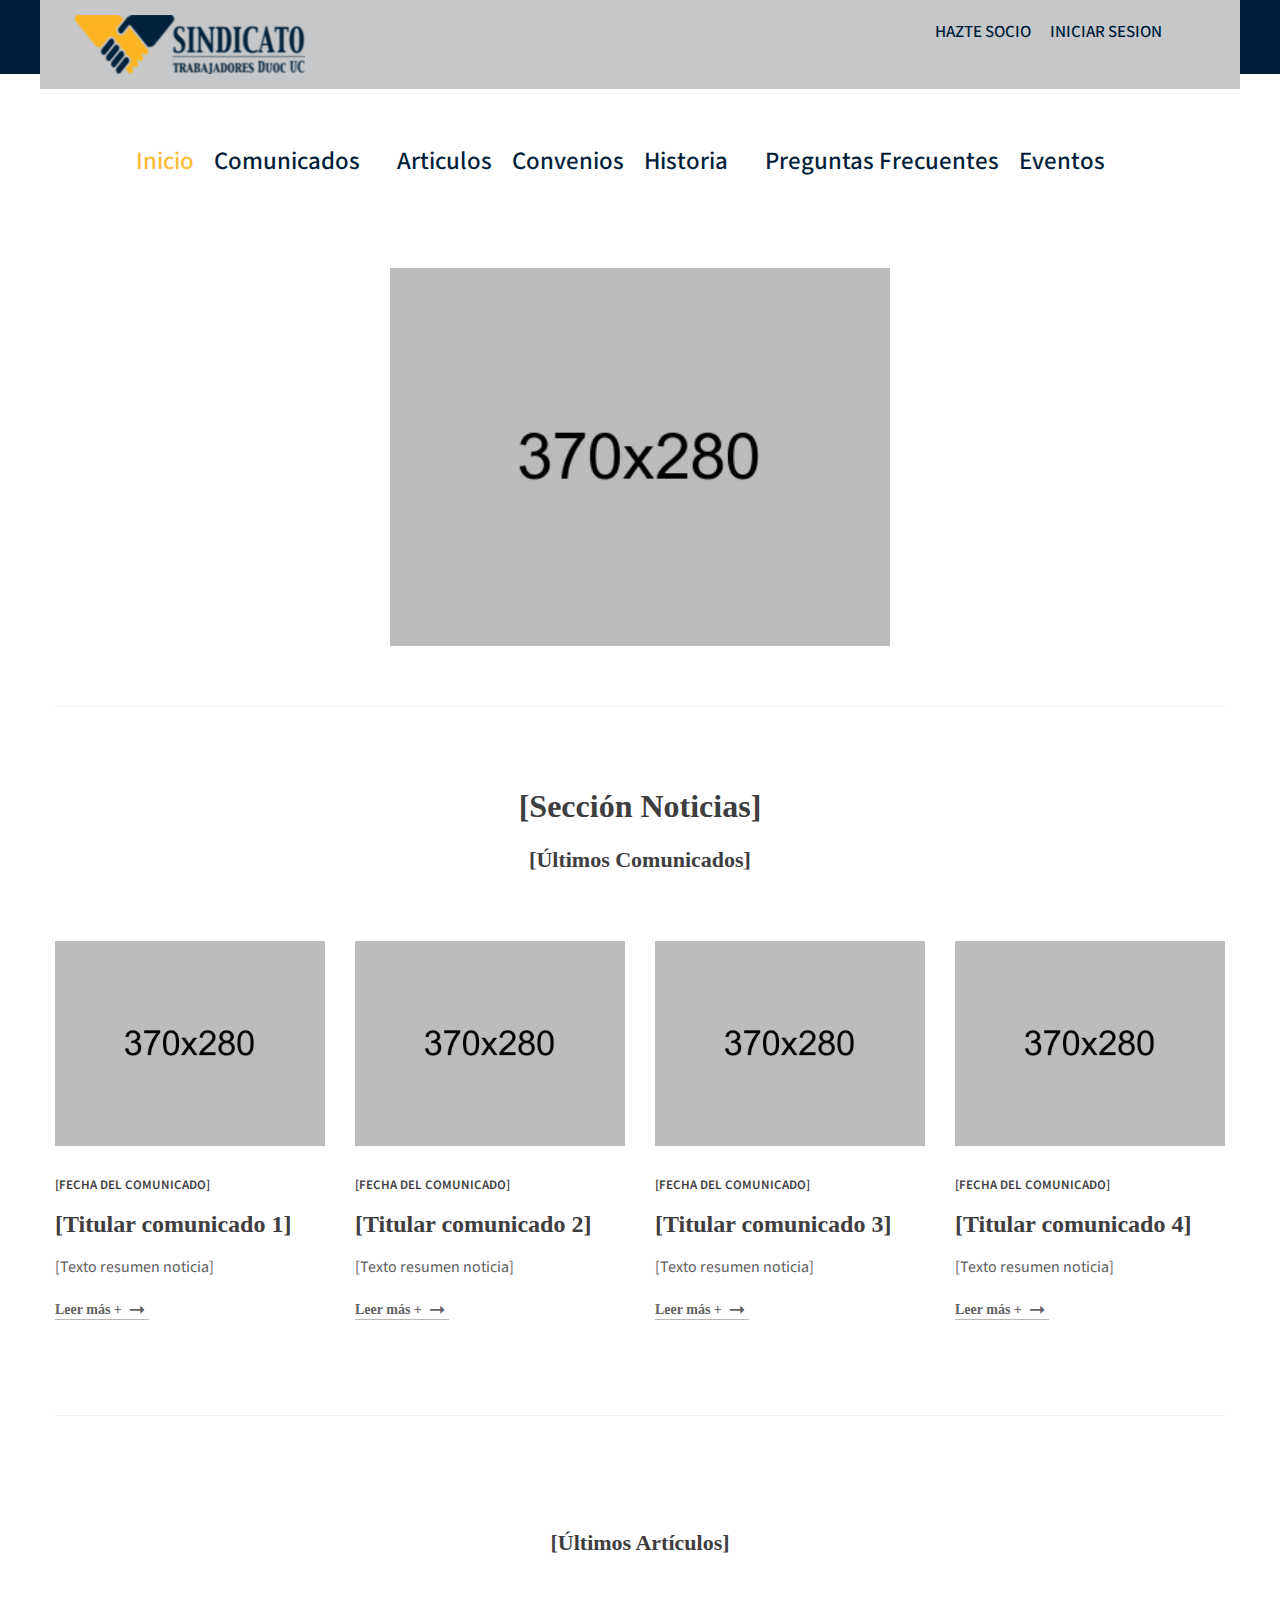
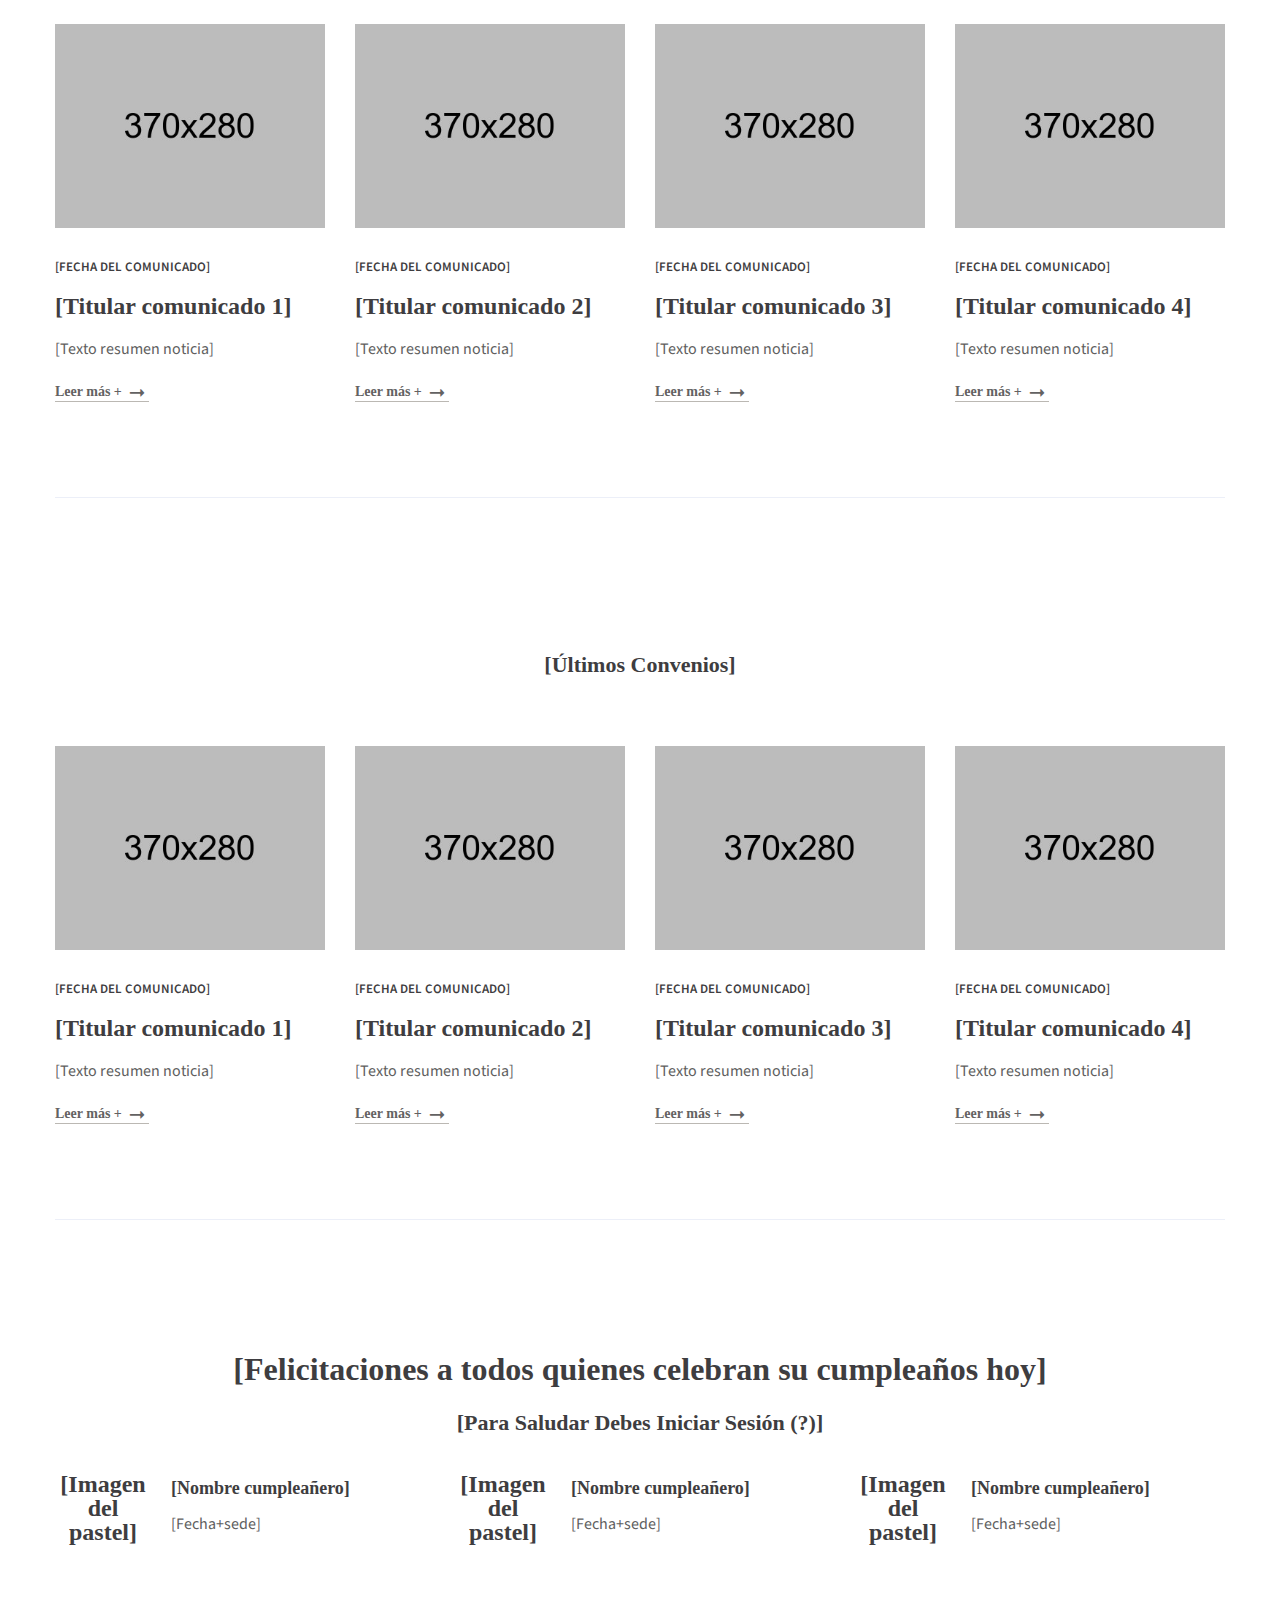
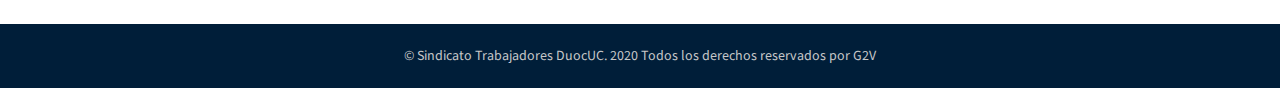
==== index.html @ 7147146f "Co-authored-by: Jose Riquelme <jo.riquelmees@gmail.com>" ====
<!--El template será usado para los comunicados, artículos y convenios-->
<!doctype html>
<html class="no-js" lang="en">

<head>
    <meta charset="utf-8">
    <meta http-equiv="x-ua-compatible" content="ie=edge">
    <title>Sindicato Trabajadores DuocUC</title>
    <meta name="description" content="">
    <meta name="viewport" content="width=device-width, initial-scale=1">
    <!-- Place favicon.ico in the root directory -->
    <link rel="shortcut icon" type="image/x-icon" href="img/favicon_sindicato.png">
    <!--All Css Here-->

    <!-- Droid Font CSS-->
    <link rel="stylesheet" href="css/droid.css">
    <!-- Icofont CSS-->
    <link rel="stylesheet" href="css/icofont.css">
    <!-- Font Awesome CSS-->
    <link rel="stylesheet" href="css/font-awesome.min.css">

    <link rel="stylesheet" href="https://www.w3schools.com/w3css/4/w3.css">
    <style>
        .mySlides {
            display: none;
        }
    </style>

    <!-- Animate CSS-->
    <link rel="stylesheet" href="css/animate.css">
    <!-- Owl Carousel CSS-->
    <link rel="stylesheet" href="css/owl.carousel.min.css">
    <!-- Datepicker CSS-->
    <link rel="stylesheet" href="css/jquery.datepicker.css">
    <!-- Calendar CSS-->
    <link rel="stylesheet" href="css/zabuto_calendar.css">
    <!-- Meanmenu CSS-->
    <link rel="stylesheet" href="css/meanmenu.min.css">
    <!-- Venobox CSS-->
    <link rel="stylesheet" href="css/venobox.css">
    <!-- Bootstrap CSS-->
    <link rel="stylesheet" href="css/bootstrap.min.css">
    <!-- Style CSS -->
    <link rel="stylesheet" href="style.css">
    <!-- Responsive CSS -->
    <link rel="stylesheet" href="css/responsive.css">
    <!-- Modernizr Js -->
    <script src="js/vendor/modernizr-2.8.3.min.js"></script>
</head>

<body>
    <!--[if lt IE 8]>
	<p class="browserupgrade">You are using an <strong>outdated</strong> browser. Please <a href="http://browsehappy.com/">upgrade your browser</a> to improve your experience.</p>
	<![endif]-->

    <div class="wrapper">
        <!--Header Area Start-->
        <header>
            <div class="header-container">
                <!--Header Top Area Start-->
                <div class="header-top-area default-bg">
                    <div class="container">
                        <div class="row row-75">
                            <div class="header-top-wrap col-12">
                                <div class="row">
                                    <!--Header Top Middle Area Start-->
                                    <div class="col-md-4 col-xl-3">
                                        <div class="header-top-right text-center">
                                            <!--<p>SINDICATO DE TRABAJADORES DUOC UC</p>-->
                                            <a href="index.html"><img src="img/logo/logo_sindicato.png" alt="logo-sindicato"></a>
                                        </div>
                                    </div>
                                    <div class="col-md-4 col-xl-5">
                                        <!--Ver como quitar y que los botones no se muevan hacia la izquierda-->
                                        <div class="header-top-right text-center">
                                            <!--Login podria estar aqui mismo-->
                                            <!--<p><a href="#">INICIAR SESION</a></p>-->
                                        </div>
                                    </div>
                                    <div class="col-md-4 col-xl-4">
                                        <div class="header-top-right text-center">
                                            <p><a href="https://sindicatoduocuc.cl/formularios/inscripcion">HAZTE SOCIO</a></p>
                                            <p><a href="https://sindicatoduocuc.cl/auth/login">INICIAR SESION</a></p>
                                        </div>
                                    </div>
                                    <!--
									<div class="col-md-4 col-xl-5">
										<div class="header-top-right text-center">
											<p><a href="#">REGISTRATE</a></p>
										</div>								
									</div>
									-->
                                    <!--Header Top Middle Area End-->
                                </div>
                            </div>
                        </div>
                    </div>
                </div>
                <!--Header Top Area End-->
                <!--Header Bottom Area Start-->
                <div class="header-bottom-area header-sticky">
                    <div class="container">
                        <div class="row align-items-center">

                            <!--Header Menu Start-->
                            <div class="col-md-11">
                                <div class="header-menu-area text-right">
                                    <nav>
                                        <ul class="main-menu">
                                            <li class="active"><a href="index.html">Inicio</a></li>
                                            <!--
											<li><a href="#">Contacto</a>
		                                        <ul>
		                                            <li><a href="#">Abogado</a></li>
		                                            <li><a href="#">Contador</a></li>
		                                            <li><a href="#">Directiva</a></li>
		                                        </ul>
											</li>
											-->
                                            <li><a href="#">Comunicados</a>
                                                <!--Dropdown Menu Start-->
                                                <ul>
                                                    <li><a href="comunicados-generales.html">Comunicados Generales</a></li>
                                                    <!--Cambiar por comunicados-generales.html-->
                                                    <!-- <li><a href="#">Comunicados Socios</a></li>Cambiar por comunicados-socios.html-->
                                                </ul>
                                                <!--Dropdown Menu End-->
                                            </li>
                                            <li><a href="articulos.html">Articulos</a>
                                                <!--Cambiar por articulos.html-->
                                                <!--Dropdown Menu Start-->
                                                <!--
		                                        <ul>
		                                            <li><a href="#">Blog</a></li>
		                                            <li><a href="#">Blog details</a></li>
		                                            <li><a href="#">Blog Left Sidebar</a></li>
		                                            <li><a href="#">Blog Right Sidebar</a></li>
												</ul>
												-->
                                                <!--Dropdown Menu End-->
                                            </li>
                                            <li><a href="convenios.html">Convenios</a></li>
                                            <li><a href="#">Historia</a>
                                                <!--Dropdown Menu Start-->
                                                <ul>
                                                    <li><a href="#">Nuestra Historia</a></li>
                                                    <li><a href="#">Misión y Visión</a></li>
                                                </ul>
                                                <!--Dropdown Menu End-->
                                            </li>
                                            <li><a href="#">Preguntas Frecuentes</a></li>
                                            <li><a href="#">Eventos</a></li>
                                            <li>
                                                <a href="#"></a>
                                            </li>
                                        </ul>
                                    </nav>
                                </div>
                            </div>
                            <!--Header Menu End-->
                        </div>
                        <div class="row">
                            <div class="col-12">
                                <!--Mobile Menu Area Start-->
                                <div class="mobile-menu d-lg-none d-xl-none"></div>
                                <!--Mobile Menu Area End-->
                            </div>
                        </div>
                    </div>
                </div>
                <!--Header Bottom Area End-->
            </div>
        </header>
        <!--Header Area End-->
        <!--Slider Area Start-->
        <!--Puede servir para las imagenes que salen al principio como carrusel-->
        <div class="slider-area">
            <div class="single-slider">
                <div class="container">
                    <!--style="background-color: #c6c7c8;"-->
                    <div class="hero-img img-full mt-50" data-wow-duration="1.5s" style="visibility: visible; animation-duration: 1.5s; animation-name: fadeInUp;">
                        <!--<img src="img/slider/slider-img.png" alt="" style="display:block !important; margin: auto !important;">-->
                        <!--<img src="img/blog/blog1.jpg" style="display:block !important; margin: auto !important;">El tamaño de la imagen es de referencia!!-->
                        <div class="w3-content w3-section" style="max-width:500px;">
                            <img class="mySlides" src="img/blog/blog1.jpg" alt="" style="display:block !important; margin: auto !important;">
                            <img class="mySlides" src="img/blog/blog1.jpg" alt="" style="display:block !important; margin: auto !important;">
                            <img class="mySlides" src="img/blog/blog1.jpg" alt="" style="display:block !important; margin: auto !important;">
                            <!--<img class="mySlides" src="img/images/c2.jpg" alt="" style="display:block !important; margin: auto !important;">-->
                            <!--<img class="mySlides" src="img/images/c3.png" alt="" style="display:block !important; margin: auto !important;">-->
                        </div>
                        <script src="main.js"></script>
                    </div>
                    <hr>
                </div>
            </div>
        </div>
        <!--Slider Area End-->

        <!--Service area start (buscar en could-work.html)-->
        <!--Service area end -->

        <!--Latest Blog Area Start-->
        <div class="latest-blog-area bg-img pt-25 pb-5">
            <div class="container">
                <div class="row">
                    <div class="col-md-12">
                        <!--Section Title Start-->
                        <div class="section-title text-center mb-70">
                            <img src="img/icon/icon1.png" alt="">
                            <h2>[Sección Noticias]</h2>
                            <h4>[Últimos comunicados]</h4>
                            <!--<p>Lawyer boluptatum deleniti atque corrupti quos dolores et quas molestias cepturi sint  eca itate non provident, similique sunt in culpa modi tempora incidunt ut labore et dolor am aerat</p>-->
                        </div>
                        <!--Section Title End-->
                    </div>
                </div>
                <div class="row">
                    <!--Single Blog Start-->
                    <div class="col-md-6 col-lg-3">
                        <div class="single-blog mb-30">
                            <div class="blog-img">
                                <a href="noticia-template.html"><img src="img/blog/blog1.jpg" alt=""></a>
                            </div>
                            <div class="blog-content">
                                <ul class="blog-meta">
                                    <li>[Fecha del comunicado]</li>
                                    <!--<li><a href="#"></a></li>-->
                                    <!--<li><a href="#">12 comments</a></li>-->
                                </ul>
                                <h3><a href="noticia-template.html">[Titular comunicado 1]</a></h3>
                                <p>[Texto resumen noticia]</p>
                                <a href="noticia-template.html"><span>Leer más +</span> <i class="icofont icofont-long-arrow-right"></i></a>
                            </div>
                        </div>
                    </div>
                    <!--Single Blog End-->
                    <!--Single Blog Start-->
                    <div class="col-md-6 col-lg-3">
                        <div class="single-blog mb-30">
                            <div class="blog-img">
                                <a href="noticia-template.html"><img src="img/blog/blog1.jpg" alt=""></a>
                            </div>
                            <div class="blog-content">
                                <ul class="blog-meta">
                                    <li>[Fecha del comunicado]</li>
                                    <!--<li><a href="#"></a></li>-->
                                    <!--<li><a href="#">12 comments</a></li>-->
                                </ul>
                                <h3><a href="noticia-template.html">[Titular comunicado 2]</a></h3>
                                <p>[Texto resumen noticia]</p>
                                <a href="noticia-template.html"><span>Leer más +</span> <i class="icofont icofont-long-arrow-right"></i></a>
                            </div>
                        </div>
                    </div>
                    <!--Single Blog End-->
                    <!--Single Blog Start-->
                    <div class="col-md-6 col-lg-3">
                        <div class="single-blog mb-30">
                            <div class="blog-img">
                                <a href="noticia-template.html"><img src="img/blog/blog1.jpg" alt=""></a>
                            </div>
                            <div class="blog-content">
                                <ul class="blog-meta">
                                    <li>[Fecha del comunicado]</li>
                                    <!--<li><a href="#"></a></li>-->
                                    <!--<li><a href="#">12 comments</a></li>-->
                                </ul>
                                <h3><a href="noticia-template.html">[Titular comunicado 3]</a></h3>
                                <p>[Texto resumen noticia]</p>
                                <a href="noticia-template.html"><span>Leer más +</span> <i class="icofont icofont-long-arrow-right"></i></a>
                            </div>
                        </div>
                    </div>
                    <!--Single Blog End-->
                    <!--Single Blog Start-->
                    <div class="col-md-6 col-lg-3">
                        <div class="single-blog mb-30">
                            <div class="blog-img">
                                <a href="noticia-template.html"><img src="img/blog/blog1.jpg" alt=""></a>
                            </div>
                            <div class="blog-content">
                                <ul class="blog-meta">
                                    <li>[Fecha del comunicado]</li>
                                    <!--<li><a href="#"></a></li>-->
                                    <!--<li><a href="#">12 comments</a></li>-->
                                </ul>
                                <h3><a href="noticia-template.html">[Titular comunicado 4]</a></h3>
                                <p>[Texto resumen noticia]</p>
                                <a href="noticia-template.html"><span>Leer más +</span> <i class="icofont icofont-long-arrow-right"></i></a>
                            </div>
                        </div>
                    </div>
                    <!--Single Blog End-->
                </div>
                <hr>
            </div>
        </div>
        <!--Latest Blog Area End-->
        <!--División-->
        <!--Latest Blog Area Start-->
        <div class="latest-blog-area bg-img pt-10 pb-5">
            <div class="container">
                <div class="row">
                    <div class="col-md-12">
                        <!--Section Title Start-->
                        <div class="section-title text-center mb-70">
                            <img src="img/icon/icon1.png" alt="">
                            <h4>[Últimos Artículos]</h4>
                            <!--<p>Lawyer boluptatum deleniti atque corrupti quos dolores et quas molestias cepturi sint  eca itate non provident, similique sunt in culpa modi tempora incidunt ut labore et dolor am aerat</p>-->
                        </div>
                        <!--Section Title End-->
                    </div>
                </div>
                <div class="row">
                    <!--Single Blog Start-->
                    <div class="col-md-6 col-lg-3">
                        <div class="single-blog mb-30">
                            <div class="blog-img">
                                <a href="noticia-template.html"><img src="img/blog/blog1.jpg" alt=""></a>
                            </div>
                            <div class="blog-content">
                                <ul class="blog-meta">
                                    <li>[Fecha del comunicado]</li>
                                    <!--<li><a href="#"></a></li>-->
                                    <!--<li><a href="#">12 comments</a></li>-->
                                </ul>
                                <h3><a href="noticia-template.html">[Titular comunicado 1]</a></h3>
                                <p>[Texto resumen noticia]</p>
                                <a href="noticia-template.html"><span>Leer más +</span> <i class="icofont icofont-long-arrow-right"></i></a>
                            </div>
                        </div>
                    </div>
                    <!--Single Blog End-->
                    <!--Single Blog Start-->
                    <div class="col-md-6 col-lg-3">
                        <div class="single-blog mb-30">
                            <div class="blog-img">
                                <a href="noticia-template.html"><img src="img/blog/blog1.jpg" alt=""></a>
                            </div>
                            <div class="blog-content">
                                <ul class="blog-meta">
                                    <li>[Fecha del comunicado]</li>
                                    <!--<li><a href="#"></a></li>-->
                                    <!--<li><a href="#">12 comments</a></li>-->
                                </ul>
                                <h3><a href="noticia-template.html">[Titular comunicado 2]</a></h3>
                                <p>[Texto resumen noticia]</p>
                                <a href="noticia-template.html"><span>Leer más +</span> <i class="icofont icofont-long-arrow-right"></i></a>
                            </div>
                        </div>
                    </div>
                    <!--Single Blog End-->
                    <!--Single Blog Start-->
                    <div class="col-md-6 col-lg-3">
                        <div class="single-blog mb-30">
                            <div class="blog-img">
                                <a href="noticia-template.html"><img src="img/blog/blog1.jpg" alt=""></a>
                            </div>
                            <div class="blog-content">
                                <ul class="blog-meta">
                                    <li>[Fecha del comunicado]</li>
                                    <!--<li><a href="#"></a></li>-->
                                    <!--<li><a href="#">12 comments</a></li>-->
                                </ul>
                                <h3><a href="noticia-template.html">[Titular comunicado 3]</a></h3>
                                <p>[Texto resumen noticia]</p>
                                <a href="noticia-template.html"><span>Leer más +</span> <i class="icofont icofont-long-arrow-right"></i></a>
                            </div>
                        </div>
                    </div>
                    <!--Single Blog End-->
                    <!--Single Blog Start-->
                    <div class="col-md-6 col-lg-3">
                        <div class="single-blog mb-30">
                            <div class="blog-img">
                                <a href="noticia-template.html"><img src="img/blog/blog1.jpg" alt=""></a>
                            </div>
                            <div class="blog-content">
                                <ul class="blog-meta">
                                    <li>[Fecha del comunicado]</li>
                                    <!--<li><a href="#"></a></li>-->
                                    <!--<li><a href="#">12 comments</a></li>-->
                                </ul>
                                <h3><a href="noticia-template.html">[Titular comunicado 4]</a></h3>
                                <p>[Texto resumen noticia]</p>
                                <a href="noticia-template.html"><span>Leer más +</span> <i class="icofont icofont-long-arrow-right"></i></a>
                            </div>
                        </div>
                    </div>
                    <!--Single Blog End-->
                </div>
                <hr>
            </div>
        </div>
        <!--Latest Blog Area End-->

        <!--Latest Blog Area Start-->
        <div class="latest-blog-area bg-img pt-50 pb-50">
            <div class="container">
                <div class="row">
                    <div class="col-md-12">
                        <!--Section Title Start-->
                        <div class="section-title text-center mb-70">
                            <img src="img/icon/icon1.png" alt="">
                            <h4>[Últimos convenios]</h4>
                            <!--<p>Lawyer boluptatum deleniti atque corrupti quos dolores et quas molestias cepturi sint  eca itate non provident, similique sunt in culpa modi tempora incidunt ut labore et dolor am aerat</p>-->
                        </div>
                        <!--Section Title End-->
                    </div>
                </div>
                <div class="row">
                    <!--Single Blog Start-->
                    <div class="col-md-6 col-lg-3">
                        <div class="single-blog mb-30">
                            <div class="blog-img">
                                <a href="noticia-template.html"><img src="img/blog/blog1.jpg" alt=""></a>
                            </div>
                            <div class="blog-content">
                                <ul class="blog-meta">
                                    <li>[Fecha del comunicado]</li>
                                    <!--<li><a href="#"></a></li>-->
                                    <!--<li><a href="#">12 comments</a></li>-->
                                </ul>
                                <h3><a href="noticia-template.html">[Titular comunicado 1]</a></h3>
                                <p>[Texto resumen noticia]</p>
                                <a href="noticia-template.html"><span>Leer más +</span> <i class="icofont icofont-long-arrow-right"></i></a>
                            </div>
                        </div>
                    </div>
                    <!--Single Blog End-->
                    <!--Single Blog Start-->
                    <div class="col-md-6 col-lg-3">
                        <div class="single-blog mb-30">
                            <div class="blog-img">
                                <a href="noticia-template.html"><img src="img/blog/blog1.jpg" alt=""></a>
                            </div>
                            <div class="blog-content">
                                <ul class="blog-meta">
                                    <li>[Fecha del comunicado]</li>
                                    <!--<li><a href="#"></a></li>-->
                                    <!--<li><a href="#">12 comments</a></li>-->
                                </ul>
                                <h3><a href="noticia-template.html">[Titular comunicado 2]</a></h3>
                                <p>[Texto resumen noticia]</p>
                                <a href="noticia-template.html"><span>Leer más +</span> <i class="icofont icofont-long-arrow-right"></i></a>
                            </div>
                        </div>
                    </div>
                    <!--Single Blog End-->
                    <!--Single Blog Start-->
                    <div class="col-md-6 col-lg-3">
                        <div class="single-blog mb-30">
                            <div class="blog-img">
                                <a href="noticia-template.html"><img src="img/blog/blog1.jpg" alt=""></a>
                            </div>
                            <div class="blog-content">
                                <ul class="blog-meta">
                                    <li>[Fecha del comunicado]</li>
                                    <!--<li><a href="#"></a></li>-->
                                    <!--<li><a href="#">12 comments</a></li>-->
                                </ul>
                                <h3><a href="noticia-template.html">[Titular comunicado 3]</a></h3>
                                <p>[Texto resumen noticia]</p>
                                <a href="noticia-template.html"><span>Leer más +</span> <i class="icofont icofont-long-arrow-right"></i></a>
                            </div>
                        </div>
                    </div>
                    <!--Single Blog End-->
                    <!--Single Blog Start-->
                    <div class="col-md-6 col-lg-3">
                        <div class="single-blog mb-30">
                            <div class="blog-img">
                                <a href="noticia-template.html"><img src="img/blog/blog1.jpg" alt=""></a>
                            </div>
                            <div class="blog-content">
                                <ul class="blog-meta">
                                    <li>[Fecha del comunicado]</li>
                                    <!--<li><a href="#"></a></li>-->
                                    <!--<li><a href="#">12 comments</a></li>-->
                                </ul>
                                <h3><a href="noticia-template.html">[Titular comunicado 4]</a></h3>
                                <p>[Texto resumen noticia]</p>
                                <a href="noticia-template.html"><span>Leer más +</span> <i class="icofont icofont-long-arrow-right"></i></a>
                            </div>
                        </div>
                    </div>
                    <!--Single Blog End-->
                </div>
                <hr>
            </div>
        </div>
        <!--Latest Blog Area End-->


        <!--Timeline Area Start-->
        <!--Puede servir para algo (cumpleaños)-->
        <!--Section Title Start-->
        <div class="section-title text-center mb-35">
            <img src="img/icon/icon1.png" alt="">
            <h2>[Felicitaciones a todos quienes celebran su cumpleaños hoy]</h2>
            <!--Sección de Noticias-->
            <h4>[Para saludar debes iniciar sesión (?)]</h4>
            <!--No creo que sea necesario-->
            <!--<p>Lawyer boluptatum deleniti atque corrupti quos dolores et quas molestias cepturi sint  eca itate non provident, similique sunt in culpa modi tempora incidunt ut labore et dolor am aerat</p>-->
        </div>
        <!--Section Title End-->
        <div class="timeline-area bg-img">
            <div class="container">
                <div class="row">
                    <div class="col-md-6 col-lg-4" style="border: 1px; border-color:#000">
                        <!--Single Timeline Strat-->
                        <div class="single-timeline mb-50 d-flex align-items-center">
                            <div class="timeline-frame">
                                <h3>[Imagen del pastel]</h3>
                            </div>
                            <div class="timeline-content">
                                <h4>[Nombre cumpleañero]</h4>
                                <p>[Fecha+sede]</p>
                            </div>
                        </div>
                        <!--Single Timeline End-->
                    </div>
                    <div class="col-md-6 col-lg-4">
                        <!--Single Timeline Strat-->
                        <div class="single-timeline mb-50 d-flex align-items-center">
                            <div class="timeline-frame">
                                <h3>[Imagen del pastel]</h3>
                            </div>
                            <div class="timeline-content">
                                <h4>[Nombre cumpleañero]</h4>
                                <p>[Fecha+sede]</p>
                            </div>
                        </div>
                        <!--Single Timeline End-->
                    </div>
                    <div class="col-md-6 col-lg-4">
                        <!--Single Timeline Strat-->
                        <div class="single-timeline mb-50 d-flex align-items-center">
                            <div class="timeline-frame">
                                <h3>[Imagen del pastel]</h3>
                            </div>
                            <div class="timeline-content">
                                <h4>[Nombre cumpleañero]</h4>
                                <p>[Fecha+sede]</p>
                            </div>
                        </div>
                        <!--Single Timeline End-->
                    </div>
                </div>
                <!--
		        <div class="row">
		            <div class="col-12">
		                <div class="view-all-history">
		                    <a href="history.html">View All History</a>
		                </div>
		            </div>
				</div>
				-->
            </div>
        </div>
        <!--Timeline Area End-->
        <!--No se si dejar eso-->

        <!--Footer Bottom Area Start-->

        <div class="footer-bottom-area pt-20 pb-20">
            <div class="container text-center">
                <p><span>&copy;</span> Sindicato Trabajadores DuocUC. 2020 Todos los derechos reservados por
                    <a href="#"></a>G2V</a>
                </p>
            </div>
        </div>
        <!--Footer Bottom Area End-->
    </div>
    </footer>
    <!--Footer Area End-->
    </div>



    <!--All Js Here-->

    <!--Jquery 1.12.4-->
    <script src="js/vendor/jquery-1.12.4.min.js"></script>
    <!--Waypoints-->
    <script src="js/waypoints.min.js"></script>
    <!--Counterup-->
    <script src="js/jquery.counterup.min.js"></script>
    <!--Carousel-->
    <script src="js/owl.carousel.min.js"></script>
    <!--Meanmenu-->
    <script src="js/jquery.meanmenu.min.js"></script>
    <!--Instafeed-->
    <script src="js/instafeed.min.js"></script>
    <!--Datepicker-->
    <script src="js/jquery.datepicker.min.js"></script>
    <!--Calendar-->
    <script src="js/zabuto-calendar.min.js"></script>
    <!--ScrollUp-->
    <script src="js/jquery.scrollUp.min.js"></script>
    <!--Wow-->
    <script src="js/wow.min.js"></script>
    <!--Venobox-->
    <script src="js/venobox.min.js"></script>
    <!--Popper-->
    <script src="js/popper.min.js"></script>
    <!--Bootstrap-->
    <script src="js/bootstrap.min.js"></script>
    <!--Plugins-->
    <script src="js/plugins.js"></script>
    <!--Main Js-->
    <script src="js/main.js"></script>
</body>

</html>
---- css/droid.css ----
/* This stylesheet generated by Transfonter (https://transfonter.org) on April 6, 2018 3:49 AM */
@font-face {
    font-family: 'droid_serifbold';
    src: url('../fonts/dorid/DroidSerif-Bold-webfont.eot');
    src: url('../fonts/dorid/../fonts/dorid/../fonts/dorid/DroidSerif-Bold-webfont.eot?#iefix') format('embedded-opentype'),
         url('../fonts/dorid/../fonts/dorid/DroidSerif-Bold-webfont.woff') format('woff'),
         url('../fonts/dorid/DroidSerif-Bold-webfont.ttf') format('truetype'),
         url('../fonts/dorid/DroidSerif-Bold-webfont.svg#droid_serifbold') format('svg');
    font-weight: normal;
    font-style: normal;
}

@font-face {
    font-family: 'droid_serifbold_italic';
    src: url('../fonts/dorid/DroidSerif-BoldItalic-webfont.eot');
    src: url('../fonts/dorid/DroidSerif-BoldItalic-webfont.eot?#iefix') format('embedded-opentype'),
         url('../fonts/dorid/DroidSerif-BoldItalic-webfont.woff') format('woff'),
         url('../fonts/dorid/DroidSerif-BoldItalic-webfont.ttf') format('truetype'),
         url('../fonts/dorid/DroidSerif-BoldItalic-webfont.svg#droid_serifbold_italic') format('svg');
    font-weight: normal;
    font-style: normal;
}

@font-face {
    font-family: 'droid_serifitalic';
    src: url('../fonts/dorid/DroidSerif-Italic-webfont.eot');
    src: url('../fonts/dorid/DroidSerif-Italic-webfont.eot?#iefix') format('embedded-opentype'),
         url('../fonts/dorid/DroidSerif-Italic-webfont.woff') format('woff'),
         url('../fonts/dorid/DroidSerif-Italic-webfont.ttf') format('truetype'),
         url('../fonts/dorid/DroidSerif-Italic-webfont.svg#droid_serifitalic') format('svg');
    font-weight: normal;
    font-style: normal;
}

@font-face {
    font-family: 'droid_serifregular';
    src: url('../fonts/dorid/DroidSerif-Regular-webfont.eot');
    src: url('../fonts/dorid/DroidSerif-Regular-webfont.eot?#iefix') format('embedded-opentype'),
         url('../fonts/dorid/DroidSerif-Regular-webfont.woff') format('woff'),
         url('../fonts/dorid/DroidSerif-Regular-webfont.ttf') format('truetype'),
         url('../fonts/dorid/DroidSerif-Regular-webfont.svg#droid_serifregular') format('svg');
    font-weight: normal;
    font-style: normal;
}
---- css/icofont.css ----
/**
 * @package IcoFont by ThemeHunt - https://themehunt.com
 * @version 1.0.0 Beta
 * @author IcoFont http://icofont.com
 * @copyright Copyright (c) 2018 IcoFont
 * @license - http://icofont.com/license/
*/

@font-face {
    font-family: 'icofont';
    src: url('../fonts/icofont.eot?v=1.0.0-beta');
    src: url('../fonts/icofont.eot?v=1.0.0-beta#iefix') format('embedded-opentype'),
    url('../fonts/icofont.ttf?v=1.0.0-beta') format('truetype'),
    url('../fonts/icofont.woff?v=1.0.0-beta') format('woff'),
    url('../fonts/icofont.svg?v=1.0.0-beta#icofont') format('svg');
    font-weight: normal;
    font-style: normal;
}

.icofont {
    font-family: 'IcoFont' !important;
    speak: none;
    font-style: normal;
    font-weight: normal;
    font-variant: normal;
    text-transform: none;
    line-height: 1;

    /* Better Font Rendering =========== */
    -webkit-font-smoothing: antialiased;
    -moz-osx-font-smoothing: grayscale;
}

.icofont-angry-monster:before {
	content: "\e901";
}
.icofont-bathtub:before {
	content: "\e902";
}
.icofont-bird-wings:before {
	content: "\e903";
}
.icofont-bow:before {
	content: "\e904";
}
.icofont-brain-alt:before {
	content: "\e905";
}
.icofont-butterfly-alt:before {
	content: "\e906";
}
.icofont-castle:before {
	content: "\e907";
}
.icofont-circuit:before {
	content: "\e908";
}
.icofont-dart:before {
	content: "\e909";
}
.icofont-dice-alt:before {
	content: "\e90a";
}
.icofont-disability-race:before {
	content: "\e90b";
}
.icofont-diving-goggle:before {
	content: "\e90c";
}
.icofont-fire-alt:before {
	content: "\e90d";
}
.icofont-flame-torch:before {
	content: "\e90e";
}
.icofont-flora-flower:before {
	content: "\e90f";
}
.icofont-flora:before {
	content: "\e910";
}
.icofont-gift-box:before {
	content: "\e911";
}
.icofont-halloween-pumpkin:before {
	content: "\e912";
}
.icofont-hand-power:before {
	content: "\e913";
}
.icofont-hand-thunder:before {
	content: "\e914";
}
.icofont-king-crown:before {
	content: "\e915";
}
.icofont-king-monster:before {
	content: "\e916";
}
.icofont-love:before {
	content: "\e917";
}
.icofont-magician-hat:before {
	content: "\e918";
}
.icofont-native-american:before {
	content: "\e919";
}
.icofont-open-eye:before {
	content: "\e91a";
}
.icofont-owl-look:before {
	content: "\e91b";
}
.icofont-phoenix:before {
	content: "\e91c";
}
.icofont-queen-crown:before {
	content: "\e91d";
}
.icofont-robot-face:before {
	content: "\e91e";
}
.icofont-sand-clock:before {
	content: "\e91f";
}
.icofont-shield-alt:before {
	content: "\e920";
}
.icofont-ship-wheel:before {
	content: "\e921";
}
.icofont-skull-danger:before {
	content: "\e922";
}
.icofont-skull-face:before {
	content: "\e923";
}
.icofont-snail:before {
	content: "\e924";
}
.icofont-snow-alt:before {
	content: "\e925";
}
.icofont-snow-flake:before {
	content: "\e926";
}
.icofont-snowmobile:before {
	content: "\e927";
}
.icofont-space-shuttle:before {
	content: "\e928";
}
.icofont-star-shape:before {
	content: "\e929";
}
.icofont-swirl:before {
	content: "\e92a";
}
.icofont-tattoo-wing:before {
	content: "\e92b";
}
.icofont-throne:before {
	content: "\e92c";
}
.icofont-touch:before {
	content: "\e92d";
}
.icofont-tree-alt:before {
	content: "\e92e";
}
.icofont-triangle:before {
	content: "\e92f";
}
.icofont-unity-hand:before {
	content: "\e930";
}
.icofont-weed:before {
	content: "\e931";
}
.icofont-woman-bird:before {
	content: "\e932";
}
.icofont-animal-bat:before {
	content: "\e933";
}
.icofont-animal-bear-tracks:before {
	content: "\e934";
}
.icofont-animal-bear:before {
	content: "\e935";
}
.icofont-animal-bird-alt:before {
	content: "\e936";
}
.icofont-animal-bird:before {
	content: "\e937";
}
.icofont-animal-bone:before {
	content: "\e938";
}
.icofont-animal-bull:before {
	content: "\e939";
}
.icofont-animal-camel-alt:before {
	content: "\e93a";
}
.icofont-animal-camel-head:before {
	content: "\e93b";
}
.icofont-animal-camel:before {
	content: "\e93c";
}
.icofont-animal-cat-alt-1:before {
	content: "\e93d";
}
.icofont-animal-cat-alt-2:before {
	content: "\e93e";
}
.icofont-animal-cat-alt-3:before {
	content: "\e93f";
}
.icofont-animal-cat-alt-4:before {
	content: "\e940";
}
.icofont-animal-cat-with-dog:before {
	content: "\e941";
}
.icofont-animal-cat:before {
	content: "\e942";
}
.icofont-animal-cow-head:before {
	content: "\e943";
}
.icofont-animal-cow:before {
	content: "\e944";
}
.icofont-animal-crab:before {
	content: "\e945";
}
.icofont-animal-crocodile:before {
	content: "\e946";
}
.icofont-animal-deer-head:before {
	content: "\e947";
}
.icofont-animal-dog-alt:before {
	content: "\e948";
}
.icofont-animal-dog-barking:before {
	content: "\e949";
}
.icofont-animal-dog:before {
	content: "\e94a";
}
.icofont-animal-dolphin:before {
	content: "\e94b";
}
.icofont-animal-duck-tracks:before {
	content: "\e94c";
}
.icofont-animal-eagle-head:before {
	content: "\e94d";
}
.icofont-animal-eaten-fish:before {
	content: "\e94e";
}
.icofont-animal-elephant-alt:before {
	content: "\e94f";
}
.icofont-animal-elephant-head-alt:before {
	content: "\e950";
}
.icofont-animal-elephant-head:before {
	content: "\e951";
}
.icofont-animal-elephant:before {
	content: "\e952";
}
.icofont-animal-elk:before {
	content: "\e953";
}
.icofont-animal-fish-alt-1:before {
	content: "\e954";
}
.icofont-animal-fish-alt-2:before {
	content: "\e955";
}
.icofont-animal-fish-alt-3:before {
	content: "\e956";
}
.icofont-animal-fish-alt-4:before {
	content: "\e957";
}
.icofont-animal-fish:before {
	content: "\e958";
}
.icofont-animal-fox-alt:before {
	content: "\e959";
}
.icofont-animal-fox:before {
	content: "\e95a";
}
.icofont-animal-frog-tracks:before {
	content: "\e95b";
}
.icofont-animal-frog:before {
	content: "\e95c";
}
.icofont-animal-froggy:before {
	content: "\e95d";
}
.icofont-animal-giraffe-alt:before {
	content: "\e95e";
}
.icofont-animal-giraffe:before {
	content: "\e95f";
}
.icofont-animal-goat-head-alt-1:before {
	content: "\e960";
}
.icofont-animal-goat-head-alt-2:before {
	content: "\e961";
}
.icofont-animal-goat-head:before {
	content: "\e962";
}
.icofont-animal-gorilla:before {
	content: "\e963";
}
.icofont-animal-hen-tracks:before {
	content: "\e964";
}
.icofont-animal-horse-head-alt-1:before {
	content: "\e965";
}
.icofont-animal-horse-head-alt-2:before {
	content: "\e966";
}
.icofont-animal-horse-head:before {
	content: "\e967";
}
.icofont-animal-horse-tracks:before {
	content: "\e968";
}
.icofont-animal-jellyfish:before {
	content: "\e969";
}
.icofont-animal-kangaroo:before {
	content: "\e96a";
}
.icofont-animal-lemur:before {
	content: "\e96b";
}
.icofont-animal-lion-alt:before {
	content: "\e96c";
}
.icofont-animal-lion-head-alt:before {
	content: "\e96d";
}
.icofont-animal-lion-head:before {
	content: "\e96e";
}
.icofont-animal-lion:before {
	content: "\e96f";
}
.icofont-animal-monkey-alt-1:before {
	content: "\e970";
}
.icofont-animal-monkey-alt-2:before {
	content: "\e971";
}
.icofont-animal-monkey-alt-3:before {
	content: "\e972";
}
.icofont-animal-monkey:before {
	content: "\e973";
}
.icofont-animal-octopus-alt:before {
	content: "\e974";
}
.icofont-animal-octopus:before {
	content: "\e975";
}
.icofont-animal-owl:before {
	content: "\e976";
}
.icofont-animal-panda-alt:before {
	content: "\e977";
}
.icofont-animal-panda:before {
	content: "\e978";
}
.icofont-animal-panther:before {
	content: "\e979";
}
.icofont-animal-parrot-lip:before {
	content: "\e97a";
}
.icofont-animal-parrot:before {
	content: "\e97b";
}
.icofont-animal-paw:before {
	content: "\e97c";
}
.icofont-animal-pelican:before {
	content: "\e97d";
}
.icofont-animal-penguin:before {
	content: "\e97e";
}
.icofont-animal-pig-alt:before {
	content: "\e97f";
}
.icofont-animal-pig:before {
	content: "\e980";
}
.icofont-animal-pigeon-alt:before {
	content: "\e981";
}
.icofont-animal-pigeon:before {
	content: "\e982";
}
.icofont-animal-pigeons:before {
	content: "\e983";
}
.icofont-animal-rabbit-running:before {
	content: "\e984";
}
.icofont-animal-rat-alt:before {
	content: "\e985";
}
.icofont-animal-rhino-head:before {
	content: "\e986";
}
.icofont-animal-rhino:before {
	content: "\e987";
}
.icofont-animal-rooster:before {
	content: "\e988";
}
.icofont-animal-seahorse:before {
	content: "\e989";
}
.icofont-animal-seal:before {
	content: "\e98a";
}
.icofont-animal-shrimp:before {
	content: "\e98b";
}
.icofont-animal-snail-alt-1:before {
	content: "\e98c";
}
.icofont-animal-snail-alt-2:before {
	content: "\e98d";
}
.icofont-animal-snail:before {
	content: "\e98e";
}
.icofont-animal-snake:before {
	content: "\e98f";
}
.icofont-animal-squid:before {
	content: "\e990";
}
.icofont-animal-squirrel:before {
	content: "\e991";
}
.icofont-animal-tiger-alt:before {
	content: "\e992";
}
.icofont-animal-tiger:before {
	content: "\e993";
}
.icofont-animal-turtle:before {
	content: "\e994";
}
.icofont-animal-whale:before {
	content: "\e995";
}
.icofont-animal-woodpecker:before {
	content: "\e996";
}
.icofont-animal-zebra:before {
	content: "\e997";
}
.icofont-brand-acer:before {
	content: "\e998";
}
.icofont-brand-adidas:before {
	content: "\e999";
}
.icofont-brand-adobe:before {
	content: "\e99a";
}
.icofont-brand-air-new-zealand:before {
	content: "\e99b";
}
.icofont-brand-airbnb:before {
	content: "\e99c";
}
.icofont-brand-aircell:before {
	content: "\e99d";
}
.icofont-brand-airtel:before {
	content: "\e99e";
}
.icofont-brand-alcatel:before {
	content: "\e99f";
}
.icofont-brand-alibaba:before {
	content: "\e9a0";
}
.icofont-brand-aliexpress:before {
	content: "\e9a1";
}
.icofont-brand-alipay:before {
	content: "\e9a2";
}
.icofont-brand-amazon:before {
	content: "\e9a3";
}
.icofont-brand-amd:before {
	content: "\e9a4";
}
.icofont-brand-american-airlines:before {
	content: "\e9a5";
}
.icofont-brand-android-robot:before {
	content: "\e9a6";
}
.icofont-brand-android:before {
	content: "\e9a7";
}
.icofont-brand-aol:before {
	content: "\e9a8";
}
.icofont-brand-apple:before {
	content: "\e9a9";
}
.icofont-brand-appstore:before {
	content: "\e9aa";
}
.icofont-brand-asus:before {
	content: "\e9ab";
}
.icofont-brand-ati:before {
	content: "\e9ac";
}
.icofont-brand-att:before {
	content: "\e9ad";
}
.icofont-brand-audi:before {
	content: "\e9ae";
}
.icofont-brand-axiata:before {
	content: "\e9af";
}
.icofont-brand-bada:before {
	content: "\e9b0";
}
.icofont-brand-bbc:before {
	content: "\e9b1";
}
.icofont-brand-bing:before {
	content: "\e9b2";
}
.icofont-brand-blackberry:before {
	content: "\e9b3";
}
.icofont-brand-bmw:before {
	content: "\e9b4";
}
.icofont-brand-box:before {
	content: "\e9b5";
}
.icofont-brand-burger-king:before {
	content: "\e9b6";
}
.icofont-brand-business-insider:before {
	content: "\e9b7";
}
.icofont-brand-buzzfeed:before {
	content: "\e9b8";
}
.icofont-brand-cannon:before {
	content: "\e9b9";
}
.icofont-brand-casio:before {
	content: "\e9ba";
}
.icofont-brand-china-mobile:before {
	content: "\e9bb";
}
.icofont-brand-china-telecom:before {
	content: "\e9bc";
}
.icofont-brand-china-unicom:before {
	content: "\e9bd";
}
.icofont-brand-cisco:before {
	content: "\e9be";
}
.icofont-brand-citibank:before {
	content: "\e9bf";
}
.icofont-brand-cnet:before {
	content: "\e9c0";
}
.icofont-brand-cnn:before {
	content: "\e9c1";
}
.icofont-brand-cocal-cola:before {
	content: "\e9c2";
}
.icofont-brand-compaq:before {
	content: "\e9c3";
}
.icofont-brand-copy:before {
	content: "\e9c4";
}
.icofont-brand-debian:before {
	content: "\e9c5";
}
.icofont-brand-delicious:before {
	content: "\e9c6";
}
.icofont-brand-dell:before {
	content: "\e9c7";
}
.icofont-brand-designbump:before {
	content: "\e9c8";
}
.icofont-brand-designfloat:before {
	content: "\e9c9";
}
.icofont-brand-disney:before {
	content: "\e9ca";
}
.icofont-brand-dodge:before {
	content: "\e9cb";
}
.icofont-brand-dove:before {
	content: "\e9cc";
}
.icofont-brand-ebay:before {
	content: "\e9cd";
}
.icofont-brand-eleven:before {
	content: "\e9ce";
}
.icofont-brand-emirates:before {
	content: "\e9cf";
}
.icofont-brand-espn:before {
	content: "\e9d0";
}
.icofont-brand-etihad-airways:before {
	content: "\e9d1";
}
.icofont-brand-etisalat:before {
	content: "\e9d2";
}
.icofont-brand-etsy:before {
	content: "\e9d3";
}
.icofont-brand-facebook:before {
	content: "\e9d4";
}
.icofont-brand-fastrack:before {
	content: "\e9d5";
}
.icofont-brand-fedex:before {
	content: "\e9d6";
}
.icofont-brand-ferrari:before {
	content: "\e9d7";
}
.icofont-brand-fitbit:before {
	content: "\e9d8";
}
.icofont-brand-flikr:before {
	content: "\e9d9";
}
.icofont-brand-forbes:before {
	content: "\e9da";
}
.icofont-brand-foursquare:before {
	content: "\e9db";
}
.icofont-brand-fox:before {
	content: "\e9dc";
}
.icofont-brand-foxconn:before {
	content: "\e9dd";
}
.icofont-brand-fujitsu:before {
	content: "\e9de";
}
.icofont-brand-general-electric:before {
	content: "\e9df";
}
.icofont-brand-gillette:before {
	content: "\e9e0";
}
.icofont-brand-gizmodo:before {
	content: "\e9e1";
}
.icofont-brand-gnome:before {
	content: "\e9e2";
}
.icofont-brand-google:before {
	content: "\e9e3";
}
.icofont-brand-gopro:before {
	content: "\e9e4";
}
.icofont-brand-gucci:before {
	content: "\e9e5";
}
.icofont-brand-hallmark:before {
	content: "\e9e6";
}
.icofont-brand-hi5:before {
	content: "\e9e7";
}
.icofont-brand-honda:before {
	content: "\e9e8";
}
.icofont-brand-hp:before {
	content: "\e9e9";
}
.icofont-brand-hsbc:before {
	content: "\e9ea";
}
.icofont-brand-htc:before {
	content: "\e9eb";
}
.icofont-brand-huawei:before {
	content: "\e9ec";
}
.icofont-brand-hulu:before {
	content: "\e9ed";
}
.icofont-brand-hyundai:before {
	content: "\e9ee";
}
.icofont-brand-ibm:before {
	content: "\e9ef";
}
.icofont-brand-icofont:before {
	content: "\e9f0";
}
.icofont-brand-icq:before {
	content: "\e9f1";
}
.icofont-brand-ikea:before {
	content: "\e9f2";
}
.icofont-brand-imdb:before {
	content: "\e9f3";
}
.icofont-brand-indiegogo:before {
	content: "\e9f4";
}
.icofont-brand-intel:before {
	content: "\e9f5";
}
.icofont-brand-ipair:before {
	content: "\e9f6";
}
.icofont-brand-jaguar:before {
	content: "\e9f7";
}
.icofont-brand-java:before {
	content: "\e9f8";
}
.icofont-brand-joomshaper:before {
	content: "\e9f9";
}
.icofont-brand-kickstarter:before {
	content: "\e9fa";
}
.icofont-brand-kik:before {
	content: "\e9fb";
}
.icofont-brand-lastfm:before {
	content: "\e9fc";
}
.icofont-brand-lego:before {
	content: "\e9fd";
}
.icofont-brand-lenovo:before {
	content: "\e9fe";
}
.icofont-brand-levis:before {
	content: "\e9ff";
}
.icofont-brand-lexus:before {
	content: "\ea00";
}
.icofont-brand-lg:before {
	content: "\ea01";
}
.icofont-brand-life-hacker:before {
	content: "\ea02";
}
.icofont-brand-line-messenger:before {
	content: "\ea03";
}
.icofont-brand-linkedin:before {
	content: "\ea04";
}
.icofont-brand-linux-mint:before {
	content: "\ea05";
}
.icofont-brand-linux:before {
	content: "\ea06";
}
.icofont-brand-lionix:before {
	content: "\ea07";
}
.icofont-brand-live-messenger:before {
	content: "\ea08";
}
.icofont-brand-loreal:before {
	content: "\ea09";
}
.icofont-brand-louis-vuitton:before {
	content: "\ea0a";
}
.icofont-brand-mac-os:before {
	content: "\ea0b";
}
.icofont-brand-marvel-app:before {
	content: "\ea0c";
}
.icofont-brand-mashable:before {
	content: "\ea0d";
}
.icofont-brand-mazda:before {
	content: "\ea0e";
}
.icofont-brand-mcdonals:before {
	content: "\ea0f";
}
.icofont-brand-mercedes:before {
	content: "\ea10";
}
.icofont-brand-micromax:before {
	content: "\ea11";
}
.icofont-brand-microsoft:before {
	content: "\ea12";
}
.icofont-brand-mobileme:before {
	content: "\ea13";
}
.icofont-brand-mobily:before {
	content: "\ea14";
}
.icofont-brand-motorola:before {
	content: "\ea15";
}
.icofont-brand-msi:before {
	content: "\ea16";
}
.icofont-brand-mts:before {
	content: "\ea17";
}
.icofont-brand-myspace:before {
	content: "\ea18";
}
.icofont-brand-mytv:before {
	content: "\ea19";
}
.icofont-brand-nasa:before {
	content: "\ea1a";
}
.icofont-brand-natgeo:before {
	content: "\ea1b";
}
.icofont-brand-nbc:before {
	content: "\ea1c";
}
.icofont-brand-nescafe:before {
	content: "\ea1d";
}
.icofont-brand-nestle:before {
	content: "\ea1e";
}
.icofont-brand-netflix:before {
	content: "\ea1f";
}
.icofont-brand-nexus:before {
	content: "\ea20";
}
.icofont-brand-nike:before {
	content: "\ea21";
}
.icofont-brand-nokia:before {
	content: "\ea22";
}
.icofont-brand-nvidia:before {
	content: "\ea23";
}
.icofont-brand-omega:before {
	content: "\ea24";
}
.icofont-brand-opensuse:before {
	content: "\ea25";
}
.icofont-brand-oracle:before {
	content: "\ea26";
}
.icofont-brand-panasonic:before {
	content: "\ea27";
}
.icofont-brand-paypal:before {
	content: "\ea28";
}
.icofont-brand-pepsi:before {
	content: "\ea29";
}
.icofont-brand-philips:before {
	content: "\ea2a";
}
.icofont-brand-pizza-hut:before {
	content: "\ea2b";
}
.icofont-brand-playstation:before {
	content: "\ea2c";
}
.icofont-brand-puma:before {
	content: "\ea2d";
}
.icofont-brand-qatar-air:before {
	content: "\ea2e";
}
.icofont-brand-qvc:before {
	content: "\ea2f";
}
.icofont-brand-readernaut:before {
	content: "\ea30";
}
.icofont-brand-redbull:before {
	content: "\ea31";
}
.icofont-brand-reebok:before {
	content: "\ea32";
}
.icofont-brand-reuters:before {
	content: "\ea33";
}
.icofont-brand-samsung:before {
	content: "\ea34";
}
.icofont-brand-sap:before {
	content: "\ea35";
}
.icofont-brand-saudia-airlines:before {
	content: "\ea36";
}
.icofont-brand-scribd:before {
	content: "\ea37";
}
.icofont-brand-shell:before {
	content: "\ea38";
}
.icofont-brand-siemens:before {
	content: "\ea39";
}
.icofont-brand-sk-telecom:before {
	content: "\ea3a";
}
.icofont-brand-slideshare:before {
	content: "\ea3b";
}
.icofont-brand-smashing-magazine:before {
	content: "\ea3c";
}
.icofont-brand-snapchat:before {
	content: "\ea3d";
}
.icofont-brand-sony-ericsson:before {
	content: "\ea3e";
}
.icofont-brand-sony:before {
	content: "\ea3f";
}
.icofont-brand-soundcloud:before {
	content: "\ea40";
}
.icofont-brand-sprint:before {
	content: "\ea41";
}
.icofont-brand-squidoo:before {
	content: "\ea42";
}
.icofont-brand-starbucks:before {
	content: "\ea43";
}
.icofont-brand-stc:before {
	content: "\ea44";
}
.icofont-brand-steam:before {
	content: "\ea45";
}
.icofont-brand-suzuki:before {
	content: "\ea46";
}
.icofont-brand-symbian:before {
	content: "\ea47";
}
.icofont-brand-t-mobile:before {
	content: "\ea48";
}
.icofont-brand-tango:before {
	content: "\ea49";
}
.icofont-brand-target:before {
	content: "\ea4a";
}
.icofont-brand-tata-indicom:before {
	content: "\ea4b";
}
.icofont-brand-techcrunch:before {
	content: "\ea4c";
}
.icofont-brand-telenor:before {
	content: "\ea4d";
}
.icofont-brand-teliasonera:before {
	content: "\ea4e";
}
.icofont-brand-tesla:before {
	content: "\ea4f";
}
.icofont-brand-the-verge:before {
	content: "\ea50";
}
.icofont-brand-thenextweb:before {
	content: "\ea51";
}
.icofont-brand-toshiba:before {
	content: "\ea52";
}
.icofont-brand-toyota:before {
	content: "\ea53";
}
.icofont-brand-tribenet:before {
	content: "\ea54";
}
.icofont-brand-ubuntu:before {
	content: "\ea55";
}
.icofont-brand-unilever:before {
	content: "\ea56";
}
.icofont-brand-vaio:before {
	content: "\ea57";
}
.icofont-brand-verizon:before {
	content: "\ea58";
}
.icofont-brand-viber:before {
	content: "\ea59";
}
.icofont-brand-vodafone:before {
	content: "\ea5a";
}
.icofont-brand-volkswagen:before {
	content: "\ea5b";
}
.icofont-brand-walmart:before {
	content: "\ea5c";
}
.icofont-brand-warnerbros:before {
	content: "\ea5d";
}
.icofont-brand-whatsapp:before {
	content: "\ea5e";
}
.icofont-brand-wikipedia:before {
	content: "\ea5f";
}
.icofont-brand-windows:before {
	content: "\ea60";
}
.icofont-brand-wire:before {
	content: "\ea61";
}
.icofont-brand-yahoobuzz:before {
	content: "\ea62";
}
.icofont-brand-yamaha:before {
	content: "\ea63";
}
.icofont-brand-youtube:before {
	content: "\ea64";
}
.icofont-brand-zain:before {
	content: "\ea65";
}
.icofont-bank-alt:before {
	content: "\ea66";
}
.icofont-barcode:before {
	content: "\ea67";
}
.icofont-basket:before {
	content: "\ea68";
}
.icofont-bill-alt:before {
	content: "\ea69";
}
.icofont-billboard:before {
	content: "\ea6a";
}
.icofont-briefcase-alt-1:before {
	content: "\ea6b";
}
.icofont-briefcase-alt-2:before {
	content: "\ea6c";
}
.icofont-building-alt:before {
	content: "\ea6d";
}
.icofont-businessman:before {
	content: "\ea6e";
}
.icofont-businesswoman:before {
	content: "\ea6f";
}
.icofont-cart-alt:before {
	content: "\ea70";
}
.icofont-chair:before {
	content: "\ea71";
}
.icofont-clip:before {
	content: "\ea72";
}
.icofont-coins:before {
	content: "\ea73";
}
.icofont-company:before {
	content: "\ea74";
}
.icofont-contact-add:before {
	content: "\ea75";
}
.icofont-deal:before {
	content: "\ea76";
}
.icofont-files:before {
	content: "\ea77";
}
.icofont-growth:before {
	content: "\ea78";
}
.icofont-id-card:before {
	content: "\ea79";
}
.icofont-idea:before {
	content: "\ea7a";
}
.icofont-list:before {
	content: "\ea7b";
}
.icofont-meeting-add:before {
	content: "\ea7c";
}
.icofont-money-bag:before {
	content: "\ea7d";
}
.icofont-people:before {
	content: "\ea7e";
}
.icofont-pie-chart:before {
	content: "\ea7f";
}
.icofont-presentation-alt:before {
	content: "\ea80";
}
.icofont-stamp:before {
	content: "\ea81";
}
.icofont-stock-mobile:before {
	content: "\ea82";
}
.icofont-support:before {
	content: "\ea83";
}
.icofont-tasks-alt:before {
	content: "\ea84";
}
.icofont-wheel:before {
	content: "\ea85";
}
.icofont-chart-arrows-axis:before {
	content: "\ea86";
}
.icofont-chart-bar-graph:before {
	content: "\ea87";
}
.icofont-chart-flow-alt-1:before {
	content: "\ea88";
}
.icofont-chart-flow-alt-2:before {
	content: "\ea89";
}
.icofont-chart-flow:before {
	content: "\ea8a";
}
.icofont-chart-histogram-alt:before {
	content: "\ea8b";
}
.icofont-chart-histogram:before {
	content: "\ea8c";
}
.icofont-chart-line-alt:before {
	content: "\ea8d";
}
.icofont-chart-line:before {
	content: "\ea8e";
}
.icofont-chart-pie-alt:before {
	content: "\ea8f";
}
.icofont-chart-pie:before {
	content: "\ea90";
}
.icofont-chart-radar-graph:before {
	content: "\ea91";
}
.icofont-cur-afghani-false:before {
	content: "\ea92";
}
.icofont-cur-afghani-minus:before {
	content: "\ea93";
}
.icofont-cur-afghani-plus:before {
	content: "\ea94";
}
.icofont-cur-afghani-true:before {
	content: "\ea95";
}
.icofont-cur-afghani:before {
	content: "\ea96";
}
.icofont-cur-baht-false:before {
	content: "\ea97";
}
.icofont-cur-baht-minus:before {
	content: "\ea98";
}
.icofont-cur-baht-plus:before {
	content: "\ea99";
}
.icofont-cur-baht-true:before {
	content: "\ea9a";
}
.icofont-cur-baht:before {
	content: "\ea9b";
}
.icofont-cur-bitcoin-false:before {
	content: "\ea9c";
}
.icofont-cur-bitcoin-minus:before {
	content: "\ea9d";
}
.icofont-cur-bitcoin-plus:before {
	content: "\ea9e";
}
.icofont-cur-bitcoin-true:before {
	content: "\ea9f";
}
.icofont-cur-bitcoin:before {
	content: "\eaa0";
}
.icofont-cur-dollar-flase:before {
	content: "\eaa1";
}
.icofont-cur-dollar-minus:before {
	content: "\eaa2";
}
.icofont-cur-dollar-plus:before {
	content: "\eaa3";
}
.icofont-cur-dollar-true:before {
	content: "\eaa4";
}
.icofont-cur-dollar:before {
	content: "\eaa5";
}
.icofont-cur-dong-false:before {
	content: "\eaa6";
}
.icofont-cur-dong-minus:before {
	content: "\eaa7";
}
.icofont-cur-dong-plus:before {
	content: "\eaa8";
}
.icofont-cur-dong-true:before {
	content: "\eaa9";
}
.icofont-cur-dong:before {
	content: "\eaaa";
}
.icofont-cur-euro-false:before {
	content: "\eaab";
}
.icofont-cur-euro-minus:before {
	content: "\eaac";
}
.icofont-cur-euro-plus:before {
	content: "\eaad";
}
.icofont-cur-euro-true:before {
	content: "\eaae";
}
.icofont-cur-euro:before {
	content: "\eaaf";
}
.icofont-cur-frank-false:before {
	content: "\eab0";
}
.icofont-cur-frank-minus:before {
	content: "\eab1";
}
.icofont-cur-frank-plus:before {
	content: "\eab2";
}
.icofont-cur-frank-true:before {
	content: "\eab3";
}
.icofont-cur-frank:before {
	content: "\eab4";
}
.icofont-cur-hryvnia-false:before {
	content: "\eab5";
}
.icofont-cur-hryvnia-minus:before {
	content: "\eab6";
}
.icofont-cur-hryvnia-plus:before {
	content: "\eab7";
}
.icofont-cur-hryvnia-true:before {
	content: "\eab8";
}
.icofont-cur-hryvnia:before {
	content: "\eab9";
}
.icofont-cur-lira-false:before {
	content: "\eaba";
}
.icofont-cur-lira-minus:before {
	content: "\eabb";
}
.icofont-cur-lira-plus:before {
	content: "\eabc";
}
.icofont-cur-lira-true:before {
	content: "\eabd";
}
.icofont-cur-lira:before {
	content: "\eabe";
}
.icofont-cur-peseta-false:before {
	content: "\eabf";
}
.icofont-cur-peseta-minus:before {
	content: "\eac0";
}
.icofont-cur-peseta-plus:before {
	content: "\eac1";
}
.icofont-cur-peseta-true:before {
	content: "\eac2";
}
.icofont-cur-peseta:before {
	content: "\eac3";
}
.icofont-cur-peso-false:before {
	content: "\eac4";
}
.icofont-cur-peso-minus:before {
	content: "\eac5";
}
.icofont-cur-peso-plus:before {
	content: "\eac6";
}
.icofont-cur-peso-true:before {
	content: "\eac7";
}
.icofont-cur-peso:before {
	content: "\eac8";
}
.icofont-cur-pound-false:before {
	content: "\eac9";
}
.icofont-cur-pound-minus:before {
	content: "\eaca";
}
.icofont-cur-pound-plus:before {
	content: "\eacb";
}
.icofont-cur-pound-true:before {
	content: "\eacc";
}
.icofont-cur-pound:before {
	content: "\eacd";
}
.icofont-cur-renminbi-false:before {
	content: "\eace";
}
.icofont-cur-renminbi-minus:before {
	content: "\eacf";
}
.icofont-cur-renminbi-plus:before {
	content: "\ead0";
}
.icofont-cur-renminbi-true:before {
	content: "\ead1";
}
.icofont-cur-renminbi:before {
	content: "\ead2";
}
.icofont-cur-riyal-false:before {
	content: "\ead3";
}
.icofont-cur-riyal-minus:before {
	content: "\ead4";
}
.icofont-cur-riyal-plus:before {
	content: "\ead5";
}
.icofont-cur-riyal-true:before {
	content: "\ead6";
}
.icofont-cur-riyal:before {
	content: "\ead7";
}
.icofont-cur-rouble-false:before {
	content: "\ead8";
}
.icofont-cur-rouble-minus:before {
	content: "\ead9";
}
.icofont-cur-rouble-plus:before {
	content: "\eada";
}
.icofont-cur-rouble-true:before {
	content: "\eadb";
}
.icofont-cur-rouble:before {
	content: "\eadc";
}
.icofont-cur-rupee-false:before {
	content: "\eadd";
}
.icofont-cur-rupee-minus:before {
	content: "\eade";
}
.icofont-cur-rupee-plus:before {
	content: "\eadf";
}
.icofont-cur-rupee-true:before {
	content: "\eae0";
}
.icofont-cur-rupee:before {
	content: "\eae1";
}
.icofont-cur-taka-false:before {
	content: "\eae2";
}
.icofont-cur-taka-minus:before {
	content: "\eae3";
}
.icofont-cur-taka-plus:before {
	content: "\eae4";
}
.icofont-cur-taka-true:before {
	content: "\eae5";
}
.icofont-cur-taka:before {
	content: "\eae6";
}
.icofont-cur-turkish-lira-false:before {
	content: "\eae7";
}
.icofont-cur-turkish-lira-minus:before {
	content: "\eae8";
}
.icofont-cur-turkish-lira-plus:before {
	content: "\eae9";
}
.icofont-cur-turkish-lira-true:before {
	content: "\eaea";
}
.icofont-cur-turkish-lira:before {
	content: "\eaeb";
}
.icofont-cur-won-false:before {
	content: "\eaec";
}
.icofont-cur-won-minus:before {
	content: "\eaed";
}
.icofont-cur-won-plus:before {
	content: "\eaee";
}
.icofont-cur-won-true:before {
	content: "\eaef";
}
.icofont-cur-won:before {
	content: "\eaf0";
}
.icofont-cur-yen-false:before {
	content: "\eaf1";
}
.icofont-cur-yen-minus:before {
	content: "\eaf2";
}
.icofont-cur-yen-plus:before {
	content: "\eaf3";
}
.icofont-cur-yen-true:before {
	content: "\eaf4";
}
.icofont-cur-yen:before {
	content: "\eaf5";
}
.icofont-android-nexus:before {
	content: "\eaf6";
}
.icofont-android-tablet:before {
	content: "\eaf7";
}
.icofont-apple-watch:before {
	content: "\eaf8";
}
.icofont-drwaing-tablet:before {
	content: "\eaf9";
}
.icofont-earphone:before {
	content: "\eafa";
}
.icofont-flash-drive:before {
	content: "\eafb";
}
.icofont-game-control:before {
	content: "\eafc";
}
.icofont-headphone-alt:before {
	content: "\eafd";
}
.icofont-htc-one:before {
	content: "\eafe";
}
.icofont-imac:before {
	content: "\eaff";
}
.icofont-ipad-touch:before {
	content: "\eb00";
}
.icofont-iphone:before {
	content: "\eb01";
}
.icofont-ipod-nano:before {
	content: "\eb02";
}
.icofont-ipod-touch:before {
	content: "\eb03";
}
.icofont-keyboard-alt:before {
	content: "\eb04";
}
.icofont-keyboard-wireless:before {
	content: "\eb05";
}
.icofont-laptop-alt:before {
	content: "\eb06";
}
.icofont-macbook:before {
	content: "\eb07";
}
.icofont-magic-mouse:before {
	content: "\eb08";
}
.icofont-microphone-alt:before {
	content: "\eb09";
}
.icofont-monitor:before {
	content: "\eb0a";
}
.icofont-mouse:before {
	content: "\eb0b";
}
.icofont-nintendo:before {
	content: "\eb0c";
}
.icofont-playstation:before {
	content: "\eb0d";
}
.icofont-psvita:before {
	content: "\eb0e";
}
.icofont-radio-mic:before {
	content: "\eb0f";
}
.icofont-refrigerator:before {
	content: "\eb10";
}
.icofont-samsung-galaxy:before {
	content: "\eb11";
}
.icofont-surface-tablet:before {
	content: "\eb12";
}
.icofont-washing-machine:before {
	content: "\eb13";
}
.icofont-wifi-router:before {
	content: "\eb14";
}
.icofont-wii-u:before {
	content: "\eb15";
}
.icofont-windows-lumia:before {
	content: "\eb16";
}
.icofont-wireless-mouse:before {
	content: "\eb17";
}
.icofont-xbox-360:before {
	content: "\eb18";
}
.icofont-arrow-down:before {
	content: "\eb19";
}
.icofont-arrow-left:before {
	content: "\eb1a";
}
.icofont-arrow-right:before {
	content: "\eb1b";
}
.icofont-arrow-up:before {
	content: "\eb1c";
}
.icofont-block-down:before {
	content: "\eb1d";
}
.icofont-block-left:before {
	content: "\eb1e";
}
.icofont-block-right:before {
	content: "\eb1f";
}
.icofont-block-up:before {
	content: "\eb20";
}
.icofont-bubble-down:before {
	content: "\eb21";
}
.icofont-bubble-left:before {
	content: "\eb22";
}
.icofont-bubble-right:before {
	content: "\eb23";
}
.icofont-bubble-up:before {
	content: "\eb24";
}
.icofont-caret-down:before {
	content: "\eb25";
}
.icofont-caret-left:before {
	content: "\eb26";
}
.icofont-caret-right:before {
	content: "\eb27";
}
.icofont-caret-up:before {
	content: "\eb28";
}
.icofont-circled-down:before {
	content: "\eb29";
}
.icofont-circled-left:before {
	content: "\eb2a";
}
.icofont-circled-right:before {
	content: "\eb2b";
}
.icofont-circled-up:before {
	content: "\eb2c";
}
.icofont-collapse:before {
	content: "\eb2d";
}
.icofont-cursor-drag:before {
	content: "\eb2e";
}
.icofont-curved-double-left:before {
	content: "\eb2f";
}
.icofont-curved-double-right:before {
	content: "\eb30";
}
.icofont-curved-down:before {
	content: "\eb31";
}
.icofont-curved-left:before {
	content: "\eb32";
}
.icofont-curved-right:before {
	content: "\eb33";
}
.icofont-curved-up:before {
	content: "\eb34";
}
.icofont-dotted-down:before {
	content: "\eb35";
}
.icofont-dotted-left:before {
	content: "\eb36";
}
.icofont-dotted-right:before {
	content: "\eb37";
}
.icofont-dotted-up:before {
	content: "\eb38";
}
.icofont-double-left:before {
	content: "\eb39";
}
.icofont-double-right:before {
	content: "\eb3a";
}
.icofont-drag:before {
	content: "\eb3b";
}
.icofont-drag1:before {
	content: "\eb3c";
}
.icofont-drag2:before {
	content: "\eb3d";
}
.icofont-drag3:before {
	content: "\eb3e";
}
.icofont-expand-alt:before {
	content: "\eb3f";
}
.icofont-hand-down:before {
	content: "\eb40";
}
.icofont-hand-drag:before {
	content: "\eb41";
}
.icofont-hand-drag1:before {
	content: "\eb42";
}
.icofont-hand-drag2:before {
	content: "\eb43";
}
.icofont-hand-drawn-alt-down:before {
	content: "\eb44";
}
.icofont-hand-drawn-alt-left:before {
	content: "\eb45";
}
.icofont-hand-drawn-alt-right:before {
	content: "\eb46";
}
.icofont-hand-drawn-alt-up:before {
	content: "\eb47";
}
.icofont-hand-drawn-down:before {
	content: "\eb48";
}
.icofont-hand-drawn-left:before {
	content: "\eb49";
}
.icofont-hand-drawn-right:before {
	content: "\eb4a";
}
.icofont-hand-drawn-up:before {
	content: "\eb4b";
}
.icofont-hand-left:before {
	content: "\eb4c";
}
.icofont-hand-right:before {
	content: "\eb4d";
}
.icofont-hand-up:before {
	content: "\eb4e";
}
.icofont-line-block-down:before {
	content: "\eb4f";
}
.icofont-line-block-left:before {
	content: "\eb50";
}
.icofont-line-block-right:before {
	content: "\eb51";
}
.icofont-line-block-up:before {
	content: "\eb52";
}
.icofont-long-arrow-down:before {
	content: "\eb53";
}
.icofont-long-arrow-left:before {
	content: "\eb54";
}
.icofont-long-arrow-right:before {
	content: "\eb55";
}
.icofont-long-arrow-up:before {
	content: "\eb56";
}
.icofont-rounded-collapse:before {
	content: "\eb57";
}
.icofont-rounded-double-left:before {
	content: "\eb58";
}
.icofont-rounded-double-right:before {
	content: "\eb59";
}
.icofont-rounded-down:before {
	content: "\eb5a";
}
.icofont-rounded-expand:before {
	content: "\eb5b";
}
.icofont-rounded-left-down:before {
	content: "\eb5c";
}
.icofont-rounded-left-up:before {
	content: "\eb5d";
}
.icofont-rounded-left:before {
	content: "\eb5e";
}
.icofont-rounded-right-down:before {
	content: "\eb5f";
}
.icofont-rounded-right-up:before {
	content: "\eb60";
}
.icofont-rounded-right:before {
	content: "\eb61";
}
.icofont-rounded-up:before {
	content: "\eb62";
}
.icofont-scroll-bubble-down:before {
	content: "\eb63";
}
.icofont-scroll-bubble-left:before {
	content: "\eb64";
}
.icofont-scroll-bubble-right:before {
	content: "\eb65";
}
.icofont-scroll-bubble-up:before {
	content: "\eb66";
}
.icofont-scroll-double-down:before {
	content: "\eb67";
}
.icofont-scroll-double-left:before {
	content: "\eb68";
}
.icofont-scroll-double-right:before {
	content: "\eb69";
}
.icofont-scroll-double-up:before {
	content: "\eb6a";
}
.icofont-scroll-down:before {
	content: "\eb6b";
}
.icofont-scroll-left:before {
	content: "\eb6c";
}
.icofont-scroll-long-down:before {
	content: "\eb6d";
}
.icofont-scroll-long-left:before {
	content: "\eb6e";
}
.icofont-scroll-long-right:before {
	content: "\eb6f";
}
.icofont-scroll-long-up:before {
	content: "\eb70";
}
.icofont-scroll-right:before {
	content: "\eb71";
}
.icofont-scroll-up:before {
	content: "\eb72";
}
.icofont-simple-down:before {
	content: "\eb73";
}
.icofont-simple-left-down:before {
	content: "\eb74";
}
.icofont-simple-left-up:before {
	content: "\eb75";
}
.icofont-simple-left:before {
	content: "\eb76";
}
.icofont-simple-right-down:before {
	content: "\eb77";
}
.icofont-simple-right-up:before {
	content: "\eb78";
}
.icofont-simple-right:before {
	content: "\eb79";
}
.icofont-simple-up:before {
	content: "\eb7a";
}
.icofont-square-down:before {
	content: "\eb7b";
}
.icofont-square-left:before {
	content: "\eb7c";
}
.icofont-square-right:before {
	content: "\eb7d";
}
.icofont-square-up:before {
	content: "\eb7e";
}
.icofont-stylish-down:before {
	content: "\eb7f";
}
.icofont-stylish-left:before {
	content: "\eb80";
}
.icofont-stylish-right:before {
	content: "\eb81";
}
.icofont-stylish-up:before {
	content: "\eb82";
}
.icofont-swoosh-down:before {
	content: "\eb83";
}
.icofont-swoosh-left:before {
	content: "\eb84";
}
.icofont-swoosh-right:before {
	content: "\eb85";
}
.icofont-swoosh-up:before {
	content: "\eb86";
}
.icofont-thin-double-left:before {
	content: "\eb87";
}
.icofont-thin-double-right:before {
	content: "\eb88";
}
.icofont-thin-down:before {
	content: "\eb89";
}
.icofont-thin-left:before {
	content: "\eb8a";
}
.icofont-thin-right:before {
	content: "\eb8b";
}
.icofont-thin-up:before {
	content: "\eb8c";
}
.icofont-atom:before {
	content: "\eb8d";
}
.icofont-award:before {
	content: "\eb8e";
}
.icofont-bell-alt:before {
	content: "\eb8f";
}
.icofont-book-alt:before {
	content: "\eb90";
}
.icofont-brainstorming:before {
	content: "\eb91";
}
.icofont-certificate-alt-1:before {
	content: "\eb92";
}
.icofont-certificate-alt-2:before {
	content: "\eb93";
}
.icofont-dna-alt-2:before {
	content: "\eb94";
}
.icofont-education:before {
	content: "\eb95";
}
.icofont-electron:before {
	content: "\eb96";
}
.icofont-fountain-pen:before {
	content: "\eb97";
}
.icofont-globe-alt:before {
	content: "\eb98";
}
.icofont-graduate-alt:before {
	content: "\eb99";
}
.icofont-group-students:before {
	content: "\eb9a";
}
.icofont-hat-alt:before {
	content: "\eb9b";
}
.icofont-hat:before {
	content: "\eb9c";
}
.icofont-instrument:before {
	content: "\eb9d";
}
.icofont-lamp-light:before {
	content: "\eb9e";
}
.icofont-microscope-alt:before {
	content: "\eb9f";
}
.icofont-paper:before {
	content: "\eba0";
}
.icofont-pen-alt-4:before {
	content: "\eba1";
}
.icofont-pen-nib:before {
	content: "\eba2";
}
.icofont-pencil-alt-5:before {
	content: "\eba3";
}
.icofont-quill-pen:before {
	content: "\eba4";
}
.icofont-read-book-alt:before {
	content: "\eba5";
}
.icofont-read-book:before {
	content: "\eba6";
}
.icofont-school-bag:before {
	content: "\eba7";
}
.icofont-school-bus:before {
	content: "\eba8";
}
.icofont-student-alt:before {
	content: "\eba9";
}
.icofont-student:before {
	content: "\ebaa";
}
.icofont-teacher:before {
	content: "\ebab";
}
.icofont-test-bulb:before {
	content: "\ebac";
}
.icofont-test-tube-alt:before {
	content: "\ebad";
}
.icofont-university:before {
	content: "\ebae";
}
.icofont-emo-angry:before {
	content: "\ebaf";
}
.icofont-emo-astonished:before {
	content: "\ebb0";
}
.icofont-emo-confounded:before {
	content: "\ebb1";
}
.icofont-emo-confused:before {
	content: "\ebb2";
}
.icofont-emo-crying:before {
	content: "\ebb3";
}
.icofont-emo-dizzy:before {
	content: "\ebb4";
}
.icofont-emo-expressionless:before {
	content: "\ebb5";
}
.icofont-emo-heart-eyes:before {
	content: "\ebb6";
}
.icofont-emo-laughing:before {
	content: "\ebb7";
}
.icofont-emo-nerd-smile:before {
	content: "\ebb8";
}
.icofont-emo-open-mouth:before {
	content: "\ebb9";
}
.icofont-emo-rage:before {
	content: "\ebba";
}
.icofont-emo-rolling-eyes:before {
	content: "\ebbb";
}
.icofont-emo-sad:before {
	content: "\ebbc";
}
.icofont-emo-simple-smile:before {
	content: "\ebbd";
}
.icofont-emo-slightly-smile:before {
	content: "\ebbe";
}
.icofont-emo-smirk:before {
	content: "\ebbf";
}
.icofont-emo-stuck-out-tongue:before {
	content: "\ebc0";
}
.icofont-emo-wink-smile:before {
	content: "\ebc1";
}
.icofont-emo-worried:before {
	content: "\ebc2";
}
.icofont-architecture-alt:before {
	content: "\ebc3";
}
.icofont-architecture:before {
	content: "\ebc4";
}
.icofont-barricade:before {
	content: "\ebc5";
}
.icofont-bricks:before {
	content: "\ebc6";
}
.icofont-calculations:before {
	content: "\ebc7";
}
.icofont-cement-mix:before {
	content: "\ebc8";
}
.icofont-cement-mixer:before {
	content: "\ebc9";
}
.icofont-danger-zone:before {
	content: "\ebca";
}
.icofont-drill:before {
	content: "\ebcb";
}
.icofont-eco-energy:before {
	content: "\ebcc";
}
.icofont-eco-environmen:before {
	content: "\ebcd";
}
.icofont-energy-air:before {
	content: "\ebce";
}
.icofont-energy-oil:before {
	content: "\ebcf";
}
.icofont-energy-savings:before {
	content: "\ebd0";
}
.icofont-energy-solar:before {
	content: "\ebd1";
}
.icofont-energy-water:before {
	content: "\ebd2";
}
.icofont-engineer:before {
	content: "\ebd3";
}
.icofont-fire-extinguisher-alt:before {
	content: "\ebd4";
}
.icofont-fix-tools:before {
	content: "\ebd5";
}
.icofont-glue-oil:before {
	content: "\ebd6";
}
.icofont-hammer-alt:before {
	content: "\ebd7";
}
.icofont-help-robot:before {
	content: "\ebd8";
}
.icofont-industries-alt-1:before {
	content: "\ebd9";
}
.icofont-industries-alt-2:before {
	content: "\ebda";
}
.icofont-industries-alt-3:before {
	content: "\ebdb";
}
.icofont-industries-alt-4:before {
	content: "\ebdc";
}
.icofont-industries-alt-5:before {
	content: "\ebdd";
}
.icofont-industries:before {
	content: "\ebde";
}
.icofont-labour:before {
	content: "\ebdf";
}
.icofont-mining:before {
	content: "\ebe0";
}
.icofont-paint-brush:before {
	content: "\ebe1";
}
.icofont-pollution:before {
	content: "\ebe2";
}
.icofont-power-zone:before {
	content: "\ebe3";
}
.icofont-radio-active:before {
	content: "\ebe4";
}
.icofont-recycle-alt:before {
	content: "\ebe5";
}
.icofont-recycling-man:before {
	content: "\ebe6";
}
.icofont-safety-hat-light:before {
	content: "\ebe7";
}
.icofont-safety-hat:before {
	content: "\ebe8";
}
.icofont-saw:before {
	content: "\ebe9";
}
.icofont-screw-driver:before {
	content: "\ebea";
}
.icofont-settings-alt:before {
	content: "\ebeb";
}
.icofont-tools-alt-1:before {
	content: "\ebec";
}
.icofont-tools-alt-2:before {
	content: "\ebed";
}
.icofont-tools-bag:before {
	content: "\ebee";
}
.icofont-trolley:before {
	content: "\ebef";
}
.icofont-trowel:before {
	content: "\ebf0";
}
.icofont-under-construction-alt:before {
	content: "\ebf1";
}
.icofont-under-construction:before {
	content: "\ebf2";
}
.icofont-vehicle-cement:before {
	content: "\ebf3";
}
.icofont-vehicle-crane:before {
	content: "\ebf4";
}
.icofont-vehicle-delivery-van:before {
	content: "\ebf5";
}
.icofont-vehicle-dozer:before {
	content: "\ebf6";
}
.icofont-vehicle-excavator:before {
	content: "\ebf7";
}
.icofont-vehicle-trucktor:before {
	content: "\ebf8";
}
.icofont-vehicle-wrecking:before {
	content: "\ebf9";
}
.icofont-worker-group:before {
	content: "\ebfa";
}
.icofont-worker:before {
	content: "\ebfb";
}
.icofont-wrench:before {
	content: "\ebfc";
}
.icofont-file-audio:before {
	content: "\ebfd";
}
.icofont-file-avi-mp4:before {
	content: "\ebfe";
}
.icofont-file-bmp:before {
	content: "\ebff";
}
.icofont-file-code:before {
	content: "\ec00";
}
.icofont-file-css:before {
	content: "\ec01";
}
.icofont-file-document:before {
	content: "\ec02";
}
.icofont-file-eps:before {
	content: "\ec03";
}
.icofont-file-excel:before {
	content: "\ec04";
}
.icofont-file-exe:before {
	content: "\ec05";
}
.icofont-file-file:before {
	content: "\ec06";
}
.icofont-file-flv:before {
	content: "\ec07";
}
.icofont-file-gif:before {
	content: "\ec08";
}
.icofont-file-html5:before {
	content: "\ec09";
}
.icofont-file-image:before {
	content: "\ec0a";
}
.icofont-file-iso:before {
	content: "\ec0b";
}
.icofont-file-java:before {
	content: "\ec0c";
}
.icofont-file-javascript:before {
	content: "\ec0d";
}
.icofont-file-jpg:before {
	content: "\ec0e";
}
.icofont-file-midi:before {
	content: "\ec0f";
}
.icofont-file-mov:before {
	content: "\ec10";
}
.icofont-file-mp3:before {
	content: "\ec11";
}
.icofont-file-pdf:before {
	content: "\ec12";
}
.icofont-file-php:before {
	content: "\ec13";
}
.icofont-file-png:before {
	content: "\ec14";
}
.icofont-file-powerpoint:before {
	content: "\ec15";
}
.icofont-file-presentation:before {
	content: "\ec16";
}
.icofont-file-psb:before {
	content: "\ec17";
}
.icofont-file-psd:before {
	content: "\ec18";
}
.icofont-file-python:before {
	content: "\ec19";
}
.icofont-file-ruby:before {
	content: "\ec1a";
}
.icofont-file-spreadsheet:before {
	content: "\ec1b";
}
.icofont-file-sql:before {
	content: "\ec1c";
}
.icofont-file-svg:before {
	content: "\ec1d";
}
.icofont-file-text:before {
	content: "\ec1e";
}
.icofont-file-tiff:before {
	content: "\ec1f";
}
.icofont-file-video:before {
	content: "\ec20";
}
.icofont-file-wave:before {
	content: "\ec21";
}
.icofont-file-wmv:before {
	content: "\ec22";
}
.icofont-file-word:before {
	content: "\ec23";
}
.icofont-file-zip:before {
	content: "\ec24";
}
.icofont-apple:before {
	content: "\ec25";
}
.icofont-arabian-coffee:before {
	content: "\ec26";
}
.icofont-artichoke:before {
	content: "\ec27";
}
.icofont-asparagus:before {
	content: "\ec28";
}
.icofont-avocado:before {
	content: "\ec29";
}
.icofont-baby-food:before {
	content: "\ec2a";
}
.icofont-banana:before {
	content: "\ec2b";
}
.icofont-bbq:before {
	content: "\ec2c";
}
.icofont-beans:before {
	content: "\ec2d";
}
.icofont-beer:before {
	content: "\ec2e";
}
.icofont-bell-pepper-capsicum:before {
	content: "\ec2f";
}
.icofont-birthday-cake:before {
	content: "\ec30";
}
.icofont-bread:before {
	content: "\ec31";
}
.icofont-broccoli:before {
	content: "\ec32";
}
.icofont-burger:before {
	content: "\ec33";
}
.icofont-cabbage:before {
	content: "\ec34";
}
.icofont-carrot:before {
	content: "\ec35";
}
.icofont-cauli-flower:before {
	content: "\ec36";
}
.icofont-cheese:before {
	content: "\ec37";
}
.icofont-chef:before {
	content: "\ec38";
}
.icofont-cherry:before {
	content: "\ec39";
}
.icofont-chicken-fry:before {
	content: "\ec3a";
}
.icofont-chicken:before {
	content: "\ec3b";
}
.icofont-cocktail:before {
	content: "\ec3c";
}
.icofont-coconut:before {
	content: "\ec3d";
}
.icofont-coffee-alt:before {
	content: "\ec3e";
}
.icofont-coffee-mug:before {
	content: "\ec3f";
}
.icofont-coffee-pot:before {
	content: "\ec40";
}
.icofont-cola:before {
	content: "\ec41";
}
.icofont-corn:before {
	content: "\ec42";
}
.icofont-croissant:before {
	content: "\ec43";
}
.icofont-crop-plant:before {
	content: "\ec44";
}
.icofont-cucumber:before {
	content: "\ec45";
}
.icofont-cup-cake:before {
	content: "\ec46";
}
.icofont-dining-table:before {
	content: "\ec47";
}
.icofont-donut:before {
	content: "\ec48";
}
.icofont-egg-plant:before {
	content: "\ec49";
}
.icofont-egg-poached:before {
	content: "\ec4a";
}
.icofont-farmer:before {
	content: "\ec4b";
}
.icofont-farmer1:before {
	content: "\ec4c";
}
.icofont-fast-food:before {
	content: "\ec4d";
}
.icofont-fish:before {
	content: "\ec4e";
}
.icofont-food-basket:before {
	content: "\ec4f";
}
.icofont-food-cart:before {
	content: "\ec50";
}
.icofont-fork-and-knife:before {
	content: "\ec51";
}
.icofont-french-fries:before {
	content: "\ec52";
}
.icofont-fresh-juice:before {
	content: "\ec53";
}
.icofont-fruits:before {
	content: "\ec54";
}
.icofont-grapes:before {
	content: "\ec55";
}
.icofont-honey:before {
	content: "\ec56";
}
.icofont-hot-dog:before {
	content: "\ec57";
}
.icofont-hotel-alt:before {
	content: "\ec58";
}
.icofont-ice-cream-alt:before {
	content: "\ec59";
}
.icofont-ice-cream:before {
	content: "\ec5a";
}
.icofont-ketchup:before {
	content: "\ec5b";
}
.icofont-kiwi:before {
	content: "\ec5c";
}
.icofont-layered-cake:before {
	content: "\ec5d";
}
.icofont-lemon-alt:before {
	content: "\ec5e";
}
.icofont-lobster:before {
	content: "\ec5f";
}
.icofont-mango:before {
	content: "\ec60";
}
.icofont-milk:before {
	content: "\ec61";
}
.icofont-mushroom:before {
	content: "\ec62";
}
.icofont-noodles:before {
	content: "\ec63";
}
.icofont-onion:before {
	content: "\ec64";
}
.icofont-orange:before {
	content: "\ec65";
}
.icofont-pear:before {
	content: "\ec66";
}
.icofont-peas:before {
	content: "\ec67";
}
.icofont-pepper:before {
	content: "\ec68";
}
.icofont-pie-alt:before {
	content: "\ec69";
}
.icofont-pineapple:before {
	content: "\ec6a";
}
.icofont-pizza-slice:before {
	content: "\ec6b";
}
.icofont-pizza:before {
	content: "\ec6c";
}
.icofont-plant:before {
	content: "\ec6d";
}
.icofont-popcorn:before {
	content: "\ec6e";
}
.icofont-potato:before {
	content: "\ec6f";
}
.icofont-pumpkin:before {
	content: "\ec70";
}
.icofont-raddish:before {
	content: "\ec71";
}
.icofont-restaurant-menu:before {
	content: "\ec72";
}
.icofont-restaurant:before {
	content: "\ec73";
}
.icofont-salt-and-pepper:before {
	content: "\ec74";
}
.icofont-sandwich:before {
	content: "\ec75";
}
.icofont-sausage:before {
	content: "\ec76";
}
.icofont-shrimp:before {
	content: "\ec77";
}
.icofont-sof-drinks:before {
	content: "\ec78";
}
.icofont-soup-bowl:before {
	content: "\ec79";
}
.icofont-spoon-and-fork:before {
	content: "\ec7a";
}
.icofont-steak:before {
	content: "\ec7b";
}
.icofont-strawberry:before {
	content: "\ec7c";
}
.icofont-sub-sandwich:before {
	content: "\ec7d";
}
.icofont-sushi:before {
	content: "\ec7e";
}
.icofont-taco:before {
	content: "\ec7f";
}
.icofont-tea-pot:before {
	content: "\ec80";
}
.icofont-tea:before {
	content: "\ec81";
}
.icofont-tomato:before {
	content: "\ec82";
}
.icofont-waiter-alt:before {
	content: "\ec83";
}
.icofont-watermelon:before {
	content: "\ec84";
}
.icofont-wheat:before {
	content: "\ec85";
}
.icofont-abc:before {
	content: "\ec86";
}
.icofont-baby-cloth:before {
	content: "\ec87";
}
.icofont-baby-milk-bottle:before {
	content: "\ec88";
}
.icofont-baby-trolley:before {
	content: "\ec89";
}
.icofont-back-pack:before {
	content: "\ec8a";
}
.icofont-candy:before {
	content: "\ec8b";
}
.icofont-cycling:before {
	content: "\ec8c";
}
.icofont-holding-hands:before {
	content: "\ec8d";
}
.icofont-infant-nipple:before {
	content: "\ec8e";
}
.icofont-kids-scooter:before {
	content: "\ec8f";
}
.icofont-safety-pin:before {
	content: "\ec90";
}
.icofont-teddy-bear:before {
	content: "\ec91";
}
.icofont-toy-ball:before {
	content: "\ec92";
}
.icofont-toy-cat:before {
	content: "\ec93";
}
.icofont-toy-duck:before {
	content: "\ec94";
}
.icofont-toy-elephant:before {
	content: "\ec95";
}
.icofont-toy-hand:before {
	content: "\ec96";
}
.icofont-toy-horse:before {
	content: "\ec97";
}
.icofont-toy-lattu:before {
	content: "\ec98";
}
.icofont-toy-train:before {
	content: "\ec99";
}
.icofont-unique-idea:before {
	content: "\ec9a";
}
.icofont-bag-alt:before {
	content: "\ec9b";
}
.icofont-burglar:before {
	content: "\ec9c";
}
.icofont-cannon-firing:before {
	content: "\ec9d";
}
.icofont-cc-camera:before {
	content: "\ec9e";
}
.icofont-cop-badge:before {
	content: "\ec9f";
}
.icofont-cop:before {
	content: "\eca0";
}
.icofont-court-hammer:before {
	content: "\eca1";
}
.icofont-court:before {
	content: "\eca2";
}
.icofont-finger-print:before {
	content: "\eca3";
}
.icofont-handcuff-alt:before {
	content: "\eca4";
}
.icofont-handcuff:before {
	content: "\eca5";
}
.icofont-investigation:before {
	content: "\eca6";
}
.icofont-investigator:before {
	content: "\eca7";
}
.icofont-jail:before {
	content: "\eca8";
}
.icofont-judge:before {
	content: "\eca9";
}
.icofont-law-alt-1:before {
	content: "\ecaa";
}
.icofont-law-alt-2:before {
	content: "\ecab";
}
.icofont-law-alt-3:before {
	content: "\ecac";
}
.icofont-law-book:before {
	content: "\ecad";
}
.icofont-law-document:before {
	content: "\ecae";
}
.icofont-law:before {
	content: "\ecaf";
}
.icofont-lawyer-alt-1:before {
	content: "\ecb0";
}
.icofont-lawyer-alt-2:before {
	content: "\ecb1";
}
.icofont-lawyer:before {
	content: "\ecb2";
}
.icofont-order:before {
	content: "\ecb3";
}
.icofont-pistol:before {
	content: "\ecb4";
}
.icofont-police-badge:before {
	content: "\ecb5";
}
.icofont-police-cap:before {
	content: "\ecb6";
}
.icofont-police-car-alt-1:before {
	content: "\ecb7";
}
.icofont-police-car-alt-2:before {
	content: "\ecb8";
}
.icofont-police-hat:before {
	content: "\ecb9";
}
.icofont-police-van:before {
	content: "\ecba";
}
.icofont-police:before {
	content: "\ecbb";
}
.icofont-protect:before {
	content: "\ecbc";
}
.icofont-scales:before {
	content: "\ecbd";
}
.icofont-thief-alt:before {
	content: "\ecbe";
}
.icofont-thief:before {
	content: "\ecbf";
}
.icofont-abacus-alt:before {
	content: "\ecc0";
}
.icofont-abacus:before {
	content: "\ecc1";
}
.icofont-angle:before {
	content: "\ecc2";
}
.icofont-calculator-alt-1:before {
	content: "\ecc3";
}
.icofont-calculator-alt-2:before {
	content: "\ecc4";
}
.icofont-circle-ruler-alt:before {
	content: "\ecc5";
}
.icofont-circle-ruler:before {
	content: "\ecc6";
}
.icofont-compass-alt-1:before {
	content: "\ecc7";
}
.icofont-compass-alt-2:before {
	content: "\ecc8";
}
.icofont-compass-alt-3:before {
	content: "\ecc9";
}
.icofont-compass-alt-4:before {
	content: "\ecca";
}
.icofont-degrees-alt-1:before {
	content: "\eccb";
}
.icofont-degrees-alt-2:before {
	content: "\eccc";
}
.icofont-degrees:before {
	content: "\eccd";
}
.icofont-golden-ratio:before {
	content: "\ecce";
}
.icofont-marker-alt-1:before {
	content: "\eccf";
}
.icofont-marker-alt-2:before {
	content: "\ecd0";
}
.icofont-marker-alt-3:before {
	content: "\ecd1";
}
.icofont-mathematical-alt-1:before {
	content: "\ecd2";
}
.icofont-mathematical-alt-2:before {
	content: "\ecd3";
}
.icofont-mathematical:before {
	content: "\ecd4";
}
.icofont-pen-alt-1:before {
	content: "\ecd5";
}
.icofont-pen-alt-2:before {
	content: "\ecd6";
}
.icofont-pen-alt-3:before {
	content: "\ecd7";
}
.icofont-pen-holder-alt-1:before {
	content: "\ecd8";
}
.icofont-pen-holder:before {
	content: "\ecd9";
}
.icofont-pencil-alt-1:before {
	content: "\ecda";
}
.icofont-pencil-alt-2:before {
	content: "\ecdb";
}
.icofont-pencil-alt-3:before {
	content: "\ecdc";
}
.icofont-pencil-alt-4:before {
	content: "\ecdd";
}
.icofont-ruler-alt-1:before {
	content: "\ecde";
}
.icofont-ruler-alt-2:before {
	content: "\ecdf";
}
.icofont-ruler-compass-alt:before {
	content: "\ece0";
}
.icofont-ruler-compass:before {
	content: "\ece1";
}
.icofont-ruler-pencil-alt-1:before {
	content: "\ece2";
}
.icofont-ruler-pencil-alt-2:before {
	content: "\ece3";
}
.icofont-ruler-pencil:before {
	content: "\ece4";
}
.icofont-ruler:before {
	content: "\ece5";
}
.icofont-rulers-alt:before {
	content: "\ece6";
}
.icofont-rulers:before {
	content: "\ece7";
}
.icofont-square-root:before {
	content: "\ece8";
}
.icofont-aids:before {
	content: "\ece9";
}
.icofont-ambulance:before {
	content: "\ecea";
}
.icofont-autism:before {
	content: "\eceb";
}
.icofont-bandage:before {
	content: "\ecec";
}
.icofont-bed-patient:before {
	content: "\eced";
}
.icofont-blind:before {
	content: "\ecee";
}
.icofont-blood-drop:before {
	content: "\ecef";
}
.icofont-blood-test:before {
	content: "\ecf0";
}
.icofont-blood:before {
	content: "\ecf1";
}
.icofont-capsule:before {
	content: "\ecf2";
}
.icofont-crutches:before {
	content: "\ecf3";
}
.icofont-dna-alt-1:before {
	content: "\ecf4";
}
.icofont-dna:before {
	content: "\ecf5";
}
.icofont-doctor-alt:before {
	content: "\ecf6";
}
.icofont-doctor:before {
	content: "\ecf7";
}
.icofont-drug-pack:before {
	content: "\ecf8";
}
.icofont-drug:before {
	content: "\ecf9";
}
.icofont-eye-alt:before {
	content: "\ecfa";
}
.icofont-first-aid-alt:before {
	content: "\ecfb";
}
.icofont-garbage:before {
	content: "\ecfc";
}
.icofont-heart-alt:before {
	content: "\ecfd";
}
.icofont-heartbeat:before {
	content: "\ecfe";
}
.icofont-herbal:before {
	content: "\ecff";
}
.icofont-hospital:before {
	content: "\ed00";
}
.icofont-icu:before {
	content: "\ed01";
}
.icofont-injection-syringe:before {
	content: "\ed02";
}
.icofont-laboratory:before {
	content: "\ed03";
}
.icofont-medical-sign-alt:before {
	content: "\ed04";
}
.icofont-medical-sign:before {
	content: "\ed05";
}
.icofont-nurse-alt:before {
	content: "\ed06";
}
.icofont-nurse:before {
	content: "\ed07";
}
.icofont-nursing-home:before {
	content: "\ed08";
}
.icofont-operation-theater:before {
	content: "\ed09";
}
.icofont-paralysis-disability:before {
	content: "\ed0a";
}
.icofont-pills:before {
	content: "\ed0b";
}
.icofont-prescription:before {
	content: "\ed0c";
}
.icofont-pulse:before {
	content: "\ed0d";
}
.icofont-stethoscope-alt:before {
	content: "\ed0e";
}
.icofont-stethoscope:before {
	content: "\ed0f";
}
.icofont-stretcher:before {
	content: "\ed10";
}
.icofont-surgeon-alt:before {
	content: "\ed11";
}
.icofont-surgeon:before {
	content: "\ed12";
}
.icofont-tablets:before {
	content: "\ed13";
}
.icofont-test-bottle:before {
	content: "\ed14";
}
.icofont-test-tube:before {
	content: "\ed15";
}
.icofont-thermometer-alt:before {
	content: "\ed16";
}
.icofont-tooth:before {
	content: "\ed17";
}
.icofont-xray:before {
	content: "\ed18";
}
.icofont-ui-add:before {
	content: "\ed19";
}
.icofont-ui-alarm:before {
	content: "\ed1a";
}
.icofont-ui-battery:before {
	content: "\ed1b";
}
.icofont-ui-block:before {
	content: "\ed1c";
}
.icofont-ui-bluetooth:before {
	content: "\ed1d";
}
.icofont-ui-brightness:before {
	content: "\ed1e";
}
.icofont-ui-browser:before {
	content: "\ed1f";
}
.icofont-ui-calculator:before {
	content: "\ed20";
}
.icofont-ui-calendar:before {
	content: "\ed21";
}
.icofont-ui-call:before {
	content: "\ed22";
}
.icofont-ui-camera:before {
	content: "\ed23";
}
.icofont-ui-cart:before {
	content: "\ed24";
}
.icofont-ui-cell-phone:before {
	content: "\ed25";
}
.icofont-ui-chat:before {
	content: "\ed26";
}
.icofont-ui-check:before {
	content: "\ed27";
}
.icofont-ui-clip-board:before {
	content: "\ed28";
}
.icofont-ui-clip:before {
	content: "\ed29";
}
.icofont-ui-clock:before {
	content: "\ed2a";
}
.icofont-ui-close:before {
	content: "\ed2b";
}
.icofont-ui-contact-list:before {
	content: "\ed2c";
}
.icofont-ui-copy:before {
	content: "\ed2d";
}
.icofont-ui-cut:before {
	content: "\ed2e";
}
.icofont-ui-delete:before {
	content: "\ed2f";
}
.icofont-ui-dial-phone:before {
	content: "\ed30";
}
.icofont-ui-edit:before {
	content: "\ed31";
}
.icofont-ui-email:before {
	content: "\ed32";
}
.icofont-ui-file:before {
	content: "\ed33";
}
.icofont-ui-fire-wall:before {
	content: "\ed34";
}
.icofont-ui-flash-light:before {
	content: "\ed35";
}
.icofont-ui-flight:before {
	content: "\ed36";
}
.icofont-ui-folder:before {
	content: "\ed37";
}
.icofont-ui-game:before {
	content: "\ed38";
}
.icofont-ui-handicapped:before {
	content: "\ed39";
}
.icofont-ui-head-phone:before {
	content: "\ed3a";
}
.icofont-ui-home:before {
	content: "\ed3b";
}
.icofont-ui-image:before {
	content: "\ed3c";
}
.icofont-ui-keyboard:before {
	content: "\ed3d";
}
.icofont-ui-laoding:before {
	content: "\ed3e";
}
.icofont-ui-lock:before {
	content: "\ed3f";
}
.icofont-ui-love-add:before {
	content: "\ed40";
}
.icofont-ui-love-broken:before {
	content: "\ed41";
}
.icofont-ui-love-remove:before {
	content: "\ed42";
}
.icofont-ui-love:before {
	content: "\ed43";
}
.icofont-ui-map:before {
	content: "\ed44";
}
.icofont-ui-message:before {
	content: "\ed45";
}
.icofont-ui-messaging:before {
	content: "\ed46";
}
.icofont-ui-movie:before {
	content: "\ed47";
}
.icofont-ui-music-player:before {
	content: "\ed48";
}
.icofont-ui-music:before {
	content: "\ed49";
}
.icofont-ui-mute:before {
	content: "\ed4a";
}
.icofont-ui-network:before {
	content: "\ed4b";
}
.icofont-ui-next:before {
	content: "\ed4c";
}
.icofont-ui-note:before {
	content: "\ed4d";
}
.icofont-ui-office:before {
	content: "\ed4e";
}
.icofont-ui-password:before {
	content: "\ed4f";
}
.icofont-ui-pause:before {
	content: "\ed50";
}
.icofont-ui-play-stop:before {
	content: "\ed51";
}
.icofont-ui-play:before {
	content: "\ed52";
}
.icofont-ui-pointer:before {
	content: "\ed53";
}
.icofont-ui-power:before {
	content: "\ed54";
}
.icofont-ui-press:before {
	content: "\ed55";
}
.icofont-ui-previous:before {
	content: "\ed56";
}
.icofont-ui-rate-add:before {
	content: "\ed57";
}
.icofont-ui-rate-blank:before {
	content: "\ed58";
}
.icofont-ui-rate-remove:before {
	content: "\ed59";
}
.icofont-ui-rating:before {
	content: "\ed5a";
}
.icofont-ui-record:before {
	content: "\ed5b";
}
.icofont-ui-remove:before {
	content: "\ed5c";
}
.icofont-ui-reply:before {
	content: "\ed5d";
}
.icofont-ui-rotation:before {
	content: "\ed5e";
}
.icofont-ui-rss:before {
	content: "\ed5f";
}
.icofont-ui-search:before {
	content: "\ed60";
}
.icofont-ui-settings:before {
	content: "\ed61";
}
.icofont-ui-social-link:before {
	content: "\ed62";
}
.icofont-ui-tag:before {
	content: "\ed63";
}
.icofont-ui-text-chat:before {
	content: "\ed64";
}
.icofont-ui-text-loading:before {
	content: "\ed65";
}
.icofont-ui-theme:before {
	content: "\ed66";
}
.icofont-ui-timer:before {
	content: "\ed67";
}
.icofont-ui-touch-phone:before {
	content: "\ed68";
}
.icofont-ui-travel:before {
	content: "\ed69";
}
.icofont-ui-unlock:before {
	content: "\ed6a";
}
.icofont-ui-user-group:before {
	content: "\ed6b";
}
.icofont-ui-user:before {
	content: "\ed6c";
}
.icofont-ui-v-card:before {
	content: "\ed6d";
}
.icofont-ui-video-chat:before {
	content: "\ed6e";
}
.icofont-ui-video-message:before {
	content: "\ed6f";
}
.icofont-ui-video-play:before {
	content: "\ed70";
}
.icofont-ui-video:before {
	content: "\ed71";
}
.icofont-ui-volume:before {
	content: "\ed72";
}
.icofont-ui-weather:before {
	content: "\ed73";
}
.icofont-ui-wifi:before {
	content: "\ed74";
}
.icofont-ui-zoom-in:before {
	content: "\ed75";
}
.icofont-ui-zoom-out:before {
	content: "\ed76";
}
.icofont-cassette-player:before {
	content: "\ed77";
}
.icofont-cassette:before {
	content: "\ed78";
}
.icofont-forward:before {
	content: "\ed79";
}
.icofont-game:before {
	content: "\ed7a";
}
.icofont-guiter:before {
	content: "\ed7b";
}
.icofont-headphone-alt-1:before {
	content: "\ed7c";
}
.icofont-headphone-alt-2:before {
	content: "\ed7d";
}
.icofont-headphone-alt-3:before {
	content: "\ed7e";
}
.icofont-listening:before {
	content: "\ed7f";
}
.icofont-megaphone-alt:before {
	content: "\ed80";
}
.icofont-megaphone:before {
	content: "\ed81";
}
.icofont-movie:before {
	content: "\ed82";
}
.icofont-mp3-player:before {
	content: "\ed83";
}
.icofont-multimedia:before {
	content: "\ed84";
}
.icofont-music-disk:before {
	content: "\ed85";
}
.icofont-music-note:before {
	content: "\ed86";
}
.icofont-pause:before {
	content: "\ed87";
}
.icofont-play-alt-1:before {
	content: "\ed88";
}
.icofont-play-alt-2:before {
	content: "\ed89";
}
.icofont-play-alt-3:before {
	content: "\ed8a";
}
.icofont-play-pause:before {
	content: "\ed8b";
}
.icofont-record:before {
	content: "\ed8c";
}
.icofont-retro-music-disk:before {
	content: "\ed8d";
}
.icofont-rewind:before {
	content: "\ed8e";
}
.icofont-song-notes:before {
	content: "\ed8f";
}
.icofont-sound-wave-alt:before {
	content: "\ed90";
}
.icofont-sound-wave:before {
	content: "\ed91";
}
.icofont-stop:before {
	content: "\ed92";
}
.icofont-video-alt:before {
	content: "\ed93";
}
.icofont-video-cam:before {
	content: "\ed94";
}
.icofont-volume-bar:before {
	content: "\ed95";
}
.icofont-volume-mute:before {
	content: "\ed96";
}
.icofont-youtube-play:before {
	content: "\ed97";
}
.icofont-amazon-alt:before {
	content: "\ed98";
}
.icofont-amazon:before {
	content: "\ed99";
}
.icofont-american-express-alt:before {
	content: "\ed9a";
}
.icofont-american-express:before {
	content: "\ed9b";
}
.icofont-apple-pay-alt:before {
	content: "\ed9c";
}
.icofont-apple-pay:before {
	content: "\ed9d";
}
.icofont-bank-transfer-alt:before {
	content: "\ed9e";
}
.icofont-bank-transfer:before {
	content: "\ed9f";
}
.icofont-braintree-alt:before {
	content: "\eda0";
}
.icofont-braintree:before {
	content: "\eda1";
}
.icofont-cash-on-delivery-alt:before {
	content: "\eda2";
}
.icofont-cash-on-delivery:before {
	content: "\eda3";
}
.icofont-checkout-alt:before {
	content: "\eda4";
}
.icofont-checkout:before {
	content: "\eda5";
}
.icofont-diners-club-alt-1:before {
	content: "\eda6";
}
.icofont-diners-club-alt-2:before {
	content: "\eda7";
}
.icofont-diners-club-alt-3:before {
	content: "\eda8";
}
.icofont-diners-club:before {
	content: "\eda9";
}
.icofont-discover-alt:before {
	content: "\edaa";
}
.icofont-discover:before {
	content: "\edab";
}
.icofont-eway-alt:before {
	content: "\edac";
}
.icofont-eway:before {
	content: "\edad";
}
.icofont-google-wallet-alt-1:before {
	content: "\edae";
}
.icofont-google-wallet-alt-2:before {
	content: "\edaf";
}
.icofont-google-wallet-alt-3:before {
	content: "\edb0";
}
.icofont-google-wallet:before {
	content: "\edb1";
}
.icofont-jcb-alt:before {
	content: "\edb2";
}
.icofont-jcb:before {
	content: "\edb3";
}
.icofont-maestro-alt:before {
	content: "\edb4";
}
.icofont-maestro:before {
	content: "\edb5";
}
.icofont-mastercard-alt:before {
	content: "\edb6";
}
.icofont-mastercard:before {
	content: "\edb7";
}
.icofont-payoneer-alt:before {
	content: "\edb8";
}
.icofont-payoneer:before {
	content: "\edb9";
}
.icofont-paypal-alt:before {
	content: "\edba";
}
.icofont-paypal:before {
	content: "\edbb";
}
.icofont-sage-alt:before {
	content: "\edbc";
}
.icofont-sage:before {
	content: "\edbd";
}
.icofont-skrill-alt:before {
	content: "\edbe";
}
.icofont-skrill:before {
	content: "\edbf";
}
.icofont-stripe-alt:before {
	content: "\edc0";
}
.icofont-stripe:before {
	content: "\edc1";
}
.icofont-visa-alt:before {
	content: "\edc2";
}
.icofont-visa-electron:before {
	content: "\edc3";
}
.icofont-visa:before {
	content: "\edc4";
}
.icofont-western-union-alt:before {
	content: "\edc5";
}
.icofont-western-union:before {
	content: "\edc6";
}
.icofont-boy:before {
	content: "\edc7";
}
.icofont-business-man-alt-1:before {
	content: "\edc8";
}
.icofont-business-man-alt-2:before {
	content: "\edc9";
}
.icofont-business-man-alt-3:before {
	content: "\edca";
}
.icofont-business-man:before {
	content: "\edcb";
}
.icofont-funky-man:before {
	content: "\edcc";
}
.icofont-girl-alt:before {
	content: "\edcd";
}
.icofont-girl:before {
	content: "\edce";
}
.icofont-hotel-boy-alt:before {
	content: "\edcf";
}
.icofont-hotel-boy:before {
	content: "\edd0";
}
.icofont-man-in-glasses:before {
	content: "\edd1";
}
.icofont-user-alt-1:before {
	content: "\edd2";
}
.icofont-user-alt-2:before {
	content: "\edd3";
}
.icofont-user-alt-3:before {
	content: "\edd4";
}
.icofont-user-alt-4:before {
	content: "\edd5";
}
.icofont-user-alt-5:before {
	content: "\edd6";
}
.icofont-user-alt-6:before {
	content: "\edd7";
}
.icofont-user-alt-7:before {
	content: "\edd8";
}
.icofont-user-female:before {
	content: "\edd9";
}
.icofont-user-male:before {
	content: "\edda";
}
.icofont-user-suited:before {
	content: "\eddb";
}
.icofont-user:before {
	content: "\eddc";
}
.icofont-users-alt-1:before {
	content: "\eddd";
}
.icofont-users-alt-2:before {
	content: "\edde";
}
.icofont-users-alt-3:before {
	content: "\eddf";
}
.icofont-users-alt-4:before {
	content: "\ede0";
}
.icofont-users-alt-5:before {
	content: "\ede1";
}
.icofont-users-alt-6:before {
	content: "\ede2";
}
.icofont-users-social:before {
	content: "\ede3";
}
.icofont-users:before {
	content: "\ede4";
}
.icofont-waiter:before {
	content: "\ede5";
}
.icofont-woman-in-glasses:before {
	content: "\ede6";
}
.icofont-document-search:before {
	content: "\ede7";
}
.icofont-folder-search:before {
	content: "\ede8";
}
.icofont-home-search:before {
	content: "\ede9";
}
.icofont-job-search:before {
	content: "\edea";
}
.icofont-map-search:before {
	content: "\edeb";
}
.icofont-restaurant-search:before {
	content: "\edec";
}
.icofont-search-alt-1:before {
	content: "\eded";
}
.icofont-search-alt-2:before {
	content: "\edee";
}
.icofont-search:before {
	content: "\edef";
}
.icofont-stock-search:before {
	content: "\edf0";
}
.icofont-user-search:before {
	content: "\edf1";
}
.icofont-social-aim:before {
	content: "\edf2";
}
.icofont-social-badoo:before {
	content: "\edf3";
}
.icofont-social-bebo:before {
	content: "\edf4";
}
.icofont-social-behance:before {
	content: "\edf5";
}
.icofont-social-blogger:before {
	content: "\edf6";
}
.icofont-social-bootstrap:before {
	content: "\edf7";
}
.icofont-social-brightkite:before {
	content: "\edf8";
}
.icofont-social-cloudapp:before {
	content: "\edf9";
}
.icofont-social-concrete5:before {
	content: "\edfa";
}
.icofont-social-designbump:before {
	content: "\edfb";
}
.icofont-social-designfloat:before {
	content: "\edfc";
}
.icofont-social-deviantart:before {
	content: "\edfd";
}
.icofont-social-digg:before {
	content: "\edfe";
}
.icofont-social-dotcms:before {
	content: "\edff";
}
.icofont-social-dribble:before {
	content: "\ee00";
}
.icofont-social-dropbox:before {
	content: "\ee01";
}
.icofont-brand-drupal:before {
	content: "\ee02";
}
.icofont-social-ebuddy:before {
	content: "\ee03";
}
.icofont-social-ello:before {
	content: "\ee04";
}
.icofont-social-ember:before {
	content: "\ee05";
}
.icofont-social-envato:before {
	content: "\ee06";
}
.icofont-social-evernote:before {
	content: "\ee07";
}
.icofont-social-facebook:before {
	content: "\ee08";
}
.icofont-social-feedburner:before {
	content: "\ee09";
}
.icofont-social-folkd:before {
	content: "\ee0a";
}
.icofont-social-friendfeed:before {
	content: "\ee0b";
}
.icofont-social-ghost:before {
	content: "\ee0c";
}
.icofont-social-github:before {
	content: "\ee0d";
}
.icofont-social-gnome:before {
	content: "\ee0e";
}
.icofont-social-google-buzz:before {
	content: "\ee0f";
}
.icofont-social-google-map:before {
	content: "\ee10";
}
.icofont-social-google-plus:before {
	content: "\ee11";
}
.icofont-social-google-talk:before {
	content: "\ee12";
}
.icofont-social-hype-machine:before {
	content: "\ee13";
}
.icofont-social-instagram:before {
	content: "\ee14";
}
.icofont-brand-joomla:before {
	content: "\ee15";
}
.icofont-social-kickstarter:before {
	content: "\ee16";
}
.icofont-social-line:before {
	content: "\ee17";
}
.icofont-social-linux-mint:before {
	content: "\ee18";
}
.icofont-social-livejournal:before {
	content: "\ee19";
}
.icofont-social-magento:before {
	content: "\ee1a";
}
.icofont-social-meetup:before {
	content: "\ee1b";
}
.icofont-social-mixx:before {
	content: "\ee1c";
}
.icofont-social-newsvine:before {
	content: "\ee1d";
}
.icofont-social-nimbuss:before {
	content: "\ee1e";
}
.icofont-social-opencart:before {
	content: "\ee1f";
}
.icofont-social-oscommerce:before {
	content: "\ee20";
}
.icofont-social-pandora:before {
	content: "\ee21";
}
.icofont-social-picasa:before {
	content: "\ee22";
}
.icofont-social-pinterest:before {
	content: "\ee23";
}
.icofont-social-prestashop:before {
	content: "\ee24";
}
.icofont-social-qik:before {
	content: "\ee25";
}
.icofont-social-readernaut:before {
	content: "\ee26";
}
.icofont-social-reddit:before {
	content: "\ee27";
}
.icofont-social-rss:before {
	content: "\ee28";
}
.icofont-social-shopify:before {
	content: "\ee29";
}
.icofont-social-silverstripe:before {
	content: "\ee2a";
}
.icofont-social-skype:before {
	content: "\ee2b";
}
.icofont-social-slashdot:before {
	content: "\ee2c";
}
.icofont-social-smugmug:before {
	content: "\ee2d";
}
.icofont-social-steam:before {
	content: "\ee2e";
}
.icofont-social-stumbleupon:before {
	content: "\ee2f";
}
.icofont-social-technorati:before {
	content: "\ee30";
}
.icofont-social-telegram:before {
	content: "\ee31";
}
.icofont-social-tinder:before {
	content: "\ee32";
}
.icofont-social-tumblr:before {
	content: "\ee33";
}
.icofont-social-twitter:before {
	content: "\ee34";
}
.icofont-social-typo3:before {
	content: "\ee35";
}
.icofont-social-ubercart:before {
	content: "\ee36";
}
.icofont-social-viber:before {
	content: "\ee37";
}
.icofont-social-viddler:before {
	content: "\ee38";
}
.icofont-social-vimeo:before {
	content: "\ee39";
}
.icofont-social-vine:before {
	content: "\ee3a";
}
.icofont-social-virb:before {
	content: "\ee3b";
}
.icofont-social-virtuemart:before {
	content: "\ee3c";
}
.icofont-social-wechat:before {
	content: "\ee3d";
}
.icofont-brand-wordpress:before {
	content: "\ee3e";
}
.icofont-social-xing:before {
	content: "\ee3f";
}
.icofont-social-yahoo:before {
	content: "\ee40";
}
.icofont-social-yelp:before {
	content: "\ee41";
}
.icofont-social-zencart:before {
	content: "\ee42";
}
.icofont-badminton-birdie:before {
	content: "\ee43";
}
.icofont-baseball:before {
	content: "\ee44";
}
.icofont-baseballer:before {
	content: "\ee45";
}
.icofont-basketball-hoop:before {
	content: "\ee46";
}
.icofont-basketball:before {
	content: "\ee47";
}
.icofont-billiard-ball:before {
	content: "\ee48";
}
.icofont-boot-alt-1:before {
	content: "\ee49";
}
.icofont-boot-alt-2:before {
	content: "\ee4a";
}
.icofont-bowling-alt:before {
	content: "\ee4b";
}
.icofont-bowling:before {
	content: "\ee4c";
}
.icofont-canoe:before {
	content: "\ee4d";
}
.icofont-cheer-leader:before {
	content: "\ee4e";
}
.icofont-climbing:before {
	content: "\ee4f";
}
.icofont-corner:before {
	content: "\ee50";
}
.icofont-cyclist:before {
	content: "\ee51";
}
.icofont-dumbbell-alt:before {
	content: "\ee52";
}
.icofont-dumbbell:before {
	content: "\ee53";
}
.icofont-field-alt:before {
	content: "\ee54";
}
.icofont-field:before {
	content: "\ee55";
}
.icofont-football-alt:before {
	content: "\ee56";
}
.icofont-foul:before {
	content: "\ee57";
}
.icofont-goal-keeper:before {
	content: "\ee58";
}
.icofont-goal:before {
	content: "\ee59";
}
.icofont-golf-alt:before {
	content: "\ee5a";
}
.icofont-golf-bag:before {
	content: "\ee5b";
}
.icofont-golf-field:before {
	content: "\ee5c";
}
.icofont-golf:before {
	content: "\ee5d";
}
.icofont-golfer:before {
	content: "\ee5e";
}
.icofont-gym-alt-1:before {
	content: "\ee5f";
}
.icofont-gym-alt-2:before {
	content: "\ee60";
}
.icofont-gym-alt-3:before {
	content: "\ee61";
}
.icofont-gym:before {
	content: "\ee62";
}
.icofont-hand-grippers:before {
	content: "\ee63";
}
.icofont-heart-beat-alt:before {
	content: "\ee64";
}
.icofont-helmet:before {
	content: "\ee65";
}
.icofont-hockey-alt:before {
	content: "\ee66";
}
.icofont-hockey:before {
	content: "\ee67";
}
.icofont-ice-skate:before {
	content: "\ee68";
}
.icofont-jersey-alt:before {
	content: "\ee69";
}
.icofont-jersey:before {
	content: "\ee6a";
}
.icofont-jumping:before {
	content: "\ee6b";
}
.icofont-kick:before {
	content: "\ee6c";
}
.icofont-leg:before {
	content: "\ee6d";
}
.icofont-match-review:before {
	content: "\ee6e";
}
.icofont-medal-alt:before {
	content: "\ee6f";
}
.icofont-muscle-alt:before {
	content: "\ee70";
}
.icofont-muscle:before {
	content: "\ee71";
}
.icofont-offside:before {
	content: "\ee72";
}
.icofont-olympic-logo:before {
	content: "\ee73";
}
.icofont-olympic:before {
	content: "\ee74";
}
.icofont-padding:before {
	content: "\ee75";
}
.icofont-penalty-card:before {
	content: "\ee76";
}
.icofont-racer:before {
	content: "\ee77";
}
.icofont-racing-car:before {
	content: "\ee78";
}
.icofont-racing-flag-alt:before {
	content: "\ee79";
}
.icofont-racing-flag:before {
	content: "\ee7a";
}
.icofont-racings-wheel:before {
	content: "\ee7b";
}
.icofont-referee:before {
	content: "\ee7c";
}
.icofont-refree-jersey:before {
	content: "\ee7d";
}
.icofont-result:before {
	content: "\ee7e";
}
.icofont-rugby-ball:before {
	content: "\ee7f";
}
.icofont-rugby-player:before {
	content: "\ee80";
}
.icofont-rugby:before {
	content: "\ee81";
}
.icofont-runner-alt-1:before {
	content: "\ee82";
}
.icofont-runner-alt-2:before {
	content: "\ee83";
}
.icofont-runner:before {
	content: "\ee84";
}
.icofont-score-board:before {
	content: "\ee85";
}
.icofont-skiing-man:before {
	content: "\ee86";
}
.icofont-skydiving-goggles:before {
	content: "\ee87";
}
.icofont-snow-mobile:before {
	content: "\ee88";
}
.icofont-steering:before {
	content: "\ee89";
}
.icofont-substitute:before {
	content: "\ee8a";
}
.icofont-swimmer:before {
	content: "\ee8b";
}
.icofont-table-tennis:before {
	content: "\ee8c";
}
.icofont-team-alt:before {
	content: "\ee8d";
}
.icofont-team:before {
	content: "\ee8e";
}
.icofont-tennis-player:before {
	content: "\ee8f";
}
.icofont-tennis:before {
	content: "\ee90";
}
.icofont-time:before {
	content: "\ee91";
}
.icofont-track:before {
	content: "\ee92";
}
.icofont-tracking:before {
	content: "\ee93";
}
.icofont-trophy-alt:before {
	content: "\ee94";
}
.icofont-trophy:before {
	content: "\ee95";
}
.icofont-volleyball-alt:before {
	content: "\ee96";
}
.icofont-volleyball-fire:before {
	content: "\ee97";
}
.icofont-volleyball:before {
	content: "\ee98";
}
.icofont-water-bottle:before {
	content: "\ee99";
}
.icofont-whisle:before {
	content: "\ee9a";
}
.icofont-win-trophy:before {
	content: "\ee9b";
}
.icofont-align-center:before {
	content: "\ee9c";
}
.icofont-align-left:before {
	content: "\ee9d";
}
.icofont-align-right:before {
	content: "\ee9e";
}
.icofont-all-caps:before {
	content: "\ee9f";
}
.icofont-bold:before {
	content: "\eea0";
}
.icofont-brush:before {
	content: "\eea1";
}
.icofont-clip-board:before {
	content: "\eea2";
}
.icofont-code-alt:before {
	content: "\eea3";
}
.icofont-color-bucket:before {
	content: "\eea4";
}
.icofont-color-picker:before {
	content: "\eea5";
}
.icofont-copy-alt:before {
	content: "\eea6";
}
.icofont-copy-black:before {
	content: "\eea7";
}
.icofont-cut:before {
	content: "\eea8";
}
.icofont-delete-alt:before {
	content: "\eea9";
}
.icofont-edit-alt:before {
	content: "\eeaa";
}
.icofont-eraser-alt:before {
	content: "\eeab";
}
.icofont-file-alt:before {
	content: "\eeac";
}
.icofont-font:before {
	content: "\eead";
}
.icofont-header:before {
	content: "\eeae";
}
.icofont-indent:before {
	content: "\eeaf";
}
.icofont-italic-alt:before {
	content: "\eeb0";
}
.icofont-justify-all:before {
	content: "\eeb1";
}
.icofont-justify-center:before {
	content: "\eeb2";
}
.icofont-justify-left:before {
	content: "\eeb3";
}
.icofont-justify-right:before {
	content: "\eeb4";
}
.icofont-line-height:before {
	content: "\eeb5";
}
.icofont-link-alt:before {
	content: "\eeb6";
}
.icofont-listine-dots:before {
	content: "\eeb7";
}
.icofont-listing-box:before {
	content: "\eeb8";
}
.icofont-listing-number:before {
	content: "\eeb9";
}
.icofont-marker:before {
	content: "\eeba";
}
.icofont-outdent:before {
	content: "\eebb";
}
.icofont-paper-clip:before {
	content: "\eebc";
}
.icofont-paragraph:before {
	content: "\eebd";
}
.icofont-pin:before {
	content: "\eebe";
}
.icofont-printer:before {
	content: "\eebf";
}
.icofont-redo:before {
	content: "\eec0";
}
.icofont-rotation:before {
	content: "\eec1";
}
.icofont-save:before {
	content: "\eec2";
}
.icofont-small-cap:before {
	content: "\eec3";
}
.icofont-strike-through:before {
	content: "\eec4";
}
.icofont-sub-listing:before {
	content: "\eec5";
}
.icofont-subscript:before {
	content: "\eec6";
}
.icofont-superscript:before {
	content: "\eec7";
}
.icofont-table:before {
	content: "\eec8";
}
.icofont-text-height:before {
	content: "\eec9";
}
.icofont-text-width:before {
	content: "\eeca";
}
.icofont-trash:before {
	content: "\eecb";
}
.icofont-underline:before {
	content: "\eecc";
}
.icofont-undo:before {
	content: "\eecd";
}
.icofont-unlink:before {
	content: "\eece";
}
.icofont-air-balloon:before {
	content: "\eecf";
}
.icofont-airplane-alt:before {
	content: "\eed0";
}
.icofont-airplane:before {
	content: "\eed1";
}
.icofont-ambulance-crescent:before {
	content: "\eed2";
}
.icofont-ambulance-cross:before {
	content: "\eed3";
}
.icofont-articulated-truck:before {
	content: "\eed4";
}
.icofont-auto-rickshaw:before {
	content: "\eed5";
}
.icofont-bicycle-alt-1:before {
	content: "\eed6";
}
.icofont-bicycle-alt-2:before {
	content: "\eed7";
}
.icofont-bull-dozer:before {
	content: "\eed8";
}
.icofont-bus-alt-1:before {
	content: "\eed9";
}
.icofont-bus-alt-2:before {
	content: "\eeda";
}
.icofont-bus-alt-3:before {
	content: "\eedb";
}
.icofont-cable-car:before {
	content: "\eedc";
}
.icofont-car-alt-1:before {
	content: "\eedd";
}
.icofont-car-alt-2:before {
	content: "\eede";
}
.icofont-car-alt-3:before {
	content: "\eedf";
}
.icofont-car-alt-4:before {
	content: "\eee0";
}
.icofont-concrete-mixer:before {
	content: "\eee1";
}
.icofont-delivery-time:before {
	content: "\eee2";
}
.icofont-excavator:before {
	content: "\eee3";
}
.icofont-fast-delivery:before {
	content: "\eee4";
}
.icofont-fire-truck-alt:before {
	content: "\eee5";
}
.icofont-fire-truck:before {
	content: "\eee6";
}
.icofont-fork-lift:before {
	content: "\eee7";
}
.icofont-free-delivery:before {
	content: "\eee8";
}
.icofont-golf-cart:before {
	content: "\eee9";
}
.icofont-helicopter:before {
	content: "\eeea";
}
.icofont-motor-bike-alt:before {
	content: "\eeeb";
}
.icofont-motor-bike:before {
	content: "\eeec";
}
.icofont-motor-biker:before {
	content: "\eeed";
}
.icofont-oil-truck:before {
	content: "\eeee";
}
.icofont-police-car:before {
	content: "\eeef";
}
.icofont-rickshaw:before {
	content: "\eef0";
}
.icofont-rocket-alt-1:before {
	content: "\eef1";
}
.icofont-rocket-alt-2:before {
	content: "\eef2";
}
.icofont-sail-boat:before {
	content: "\eef3";
}
.icofont-scooter:before {
	content: "\eef4";
}
.icofont-sea-plane:before {
	content: "\eef5";
}
.icofont-ship-alt:before {
	content: "\eef6";
}
.icofont-speed-boat:before {
	content: "\eef7";
}
.icofont-taxi:before {
	content: "\eef8";
}
.icofont-tow-truck:before {
	content: "\eef9";
}
.icofont-tractor:before {
	content: "\eefa";
}
.icofont-traffic-light:before {
	content: "\eefb";
}
.icofont-train-line:before {
	content: "\eefc";
}
.icofont-train-steam:before {
	content: "\eefd";
}
.icofont-tram:before {
	content: "\eefe";
}
.icofont-truck-alt:before {
	content: "\eeff";
}
.icofont-truck-loaded:before {
	content: "\ef00";
}
.icofont-truck:before {
	content: "\ef01";
}
.icofont-van-alt:before {
	content: "\ef02";
}
.icofont-van:before {
	content: "\ef03";
}
.icofont-yacht:before {
	content: "\ef04";
}
.icofont-5-star-hotel:before {
	content: "\ef05";
}
.icofont-anchor-alt:before {
	content: "\ef06";
}
.icofont-beach-bed:before {
	content: "\ef07";
}
.icofont-camping-vest:before {
	content: "\ef08";
}
.icofont-coconut-alt:before {
	content: "\ef09";
}
.icofont-direction-sign:before {
	content: "\ef0a";
}
.icofont-hill-side:before {
	content: "\ef0b";
}
.icofont-island-alt:before {
	content: "\ef0c";
}
.icofont-long-drive:before {
	content: "\ef0d";
}
.icofont-map-pins:before {
	content: "\ef0e";
}
.icofont-plane-ticket:before {
	content: "\ef0f";
}
.icofont-sail-boat-alt-1:before {
	content: "\ef10";
}
.icofont-sail-boat-alt-2:before {
	content: "\ef11";
}
.icofont-sandals-female:before {
	content: "\ef12";
}
.icofont-sandals-male:before {
	content: "\ef13";
}
.icofont-travelling:before {
	content: "\ef14";
}
.icofont-breakdown:before {
	content: "\ef15";
}
.icofont-celsius:before {
	content: "\ef16";
}
.icofont-clouds:before {
	content: "\ef17";
}
.icofont-cloudy:before {
	content: "\ef18";
}
.icofont-compass-alt:before {
	content: "\ef19";
}
.icofont-dust:before {
	content: "\ef1a";
}
.icofont-eclipse:before {
	content: "\ef1b";
}
.icofont-fahrenheit:before {
	content: "\ef1c";
}
.icofont-forest-fire:before {
	content: "\ef1d";
}
.icofont-full-night:before {
	content: "\ef1e";
}
.icofont-full-sunny:before {
	content: "\ef1f";
}
.icofont-hail-night:before {
	content: "\ef20";
}
.icofont-hail-rainy-night:before {
	content: "\ef21";
}
.icofont-hail-rainy-sunny:before {
	content: "\ef22";
}
.icofont-hail-rainy:before {
	content: "\ef23";
}
.icofont-hail-sunny:before {
	content: "\ef24";
}
.icofont-hail-thunder-night:before {
	content: "\ef25";
}
.icofont-hail-thunder-sunny:before {
	content: "\ef26";
}
.icofont-hail-thunder:before {
	content: "\ef27";
}
.icofont-hail:before {
	content: "\ef28";
}
.icofont-hill-night:before {
	content: "\ef29";
}
.icofont-hill-sunny:before {
	content: "\ef2a";
}
.icofont-hill:before {
	content: "\ef2b";
}
.icofont-hurricane:before {
	content: "\ef2c";
}
.icofont-island:before {
	content: "\ef2d";
}
.icofont-meteor:before {
	content: "\ef2e";
}
.icofont-night:before {
	content: "\ef2f";
}
.icofont-rainy-night:before {
	content: "\ef30";
}
.icofont-rainy-sunny:before {
	content: "\ef31";
}
.icofont-rainy-thunder:before {
	content: "\ef32";
}
.icofont-rainy:before {
	content: "\ef33";
}
.icofont-showy-night-hail:before {
	content: "\ef34";
}
.icofont-snow-temp:before {
	content: "\ef35";
}
.icofont-snow:before {
	content: "\ef36";
}
.icofont-snowy-hail:before {
	content: "\ef37";
}
.icofont-snowy-night-rainy:before {
	content: "\ef38";
}
.icofont-snowy-night:before {
	content: "\ef39";
}
.icofont-snowy-rainy:before {
	content: "\ef3a";
}
.icofont-snowy-sunny-hail:before {
	content: "\ef3b";
}
.icofont-snowy-sunny-rainy:before {
	content: "\ef3c";
}
.icofont-snowy-sunny:before {
	content: "\ef3d";
}
.icofont-snowy-thunder-night:before {
	content: "\ef3e";
}
.icofont-snowy-thunder-sunny:before {
	content: "\ef3f";
}
.icofont-snowy-thunder:before {
	content: "\ef40";
}
.icofont-snowy-windy-night:before {
	content: "\ef41";
}
.icofont-snowy-windy-sunny:before {
	content: "\ef42";
}
.icofont-snowy-windy:before {
	content: "\ef43";
}
.icofont-snowy:before {
	content: "\ef44";
}
.icofont-sun-alt:before {
	content: "\ef45";
}
.icofont-sun-rise:before {
	content: "\ef46";
}
.icofont-sun-set:before {
	content: "\ef47";
}
.icofont-sunny-day-temp:before {
	content: "\ef48";
}
.icofont-sunny:before {
	content: "\ef49";
}
.icofont-thermometer:before {
	content: "\ef4a";
}
.icofont-thinder-light:before {
	content: "\ef4b";
}
.icofont-tornado:before {
	content: "\ef4c";
}
.icofont-umbrella-alt:before {
	content: "\ef4d";
}
.icofont-volcano:before {
	content: "\ef4e";
}
.icofont-wave:before {
	content: "\ef4f";
}
.icofont-wind-scale-0:before {
	content: "\ef50";
}
.icofont-wind-scale-1:before {
	content: "\ef51";
}
.icofont-wind-scale-2:before {
	content: "\ef52";
}
.icofont-wind-scale-3:before {
	content: "\ef53";
}
.icofont-wind-scale-4:before {
	content: "\ef54";
}
.icofont-wind-scale-5:before {
	content: "\ef55";
}
.icofont-wind-scale-6:before {
	content: "\ef56";
}
.icofont-wind-scale-7:before {
	content: "\ef57";
}
.icofont-wind-scale-8:before {
	content: "\ef58";
}
.icofont-wind-scale-9:before {
	content: "\ef59";
}
.icofont-wind-scale-10:before {
	content: "\ef5a";
}
.icofont-wind-scale-11:before {
	content: "\ef5b";
}
.icofont-wind-scale-12:before {
	content: "\ef5c";
}
.icofont-wind-waves:before {
	content: "\ef5d";
}
.icofont-wind:before {
	content: "\ef5e";
}
.icofont-windy-hail:before {
	content: "\ef5f";
}
.icofont-windy-night:before {
	content: "\ef60";
}
.icofont-windy-raining:before {
	content: "\ef61";
}
.icofont-windy-sunny:before {
	content: "\ef62";
}
.icofont-windy-thunder-raining:before {
	content: "\ef63";
}
.icofont-windy-thunder:before {
	content: "\ef64";
}
.icofont-windy:before {
	content: "\ef65";
}
.icofont-addons:before {
	content: "\ef66";
}
.icofont-address-book:before {
	content: "\ef67";
}
.icofont-adjust:before {
	content: "\ef68";
}
.icofont-alarm:before {
	content: "\ef69";
}
.icofont-anchor:before {
	content: "\ef6a";
}
.icofont-archive:before {
	content: "\ef6b";
}
.icofont-at:before {
	content: "\ef6c";
}
.icofont-attachment:before {
	content: "\ef6d";
}
.icofont-audio:before {
	content: "\ef6e";
}
.icofont-auto-mobile:before {
	content: "\ef6f";
}
.icofont-automation:before {
	content: "\ef70";
}
.icofont-baby:before {
	content: "\ef71";
}
.icofont-badge:before {
	content: "\ef72";
}
.icofont-bag:before {
	content: "\ef73";
}
.icofont-ban:before {
	content: "\ef74";
}
.icofont-bank:before {
	content: "\ef75";
}
.icofont-bar-code:before {
	content: "\ef76";
}
.icofont-bars:before {
	content: "\ef77";
}
.icofont-battery-empty:before {
	content: "\ef78";
}
.icofont-battery-full:before {
	content: "\ef79";
}
.icofont-battery-half:before {
	content: "\ef7a";
}
.icofont-battery-low:before {
	content: "\ef7b";
}
.icofont-beach:before {
	content: "\ef7c";
}
.icofont-beaker:before {
	content: "\ef7d";
}
.icofont-bear:before {
	content: "\ef7e";
}
.icofont-beard:before {
	content: "\ef7f";
}
.icofont-bed:before {
	content: "\ef80";
}
.icofont-bell:before {
	content: "\ef81";
}
.icofont-beverage:before {
	content: "\ef82";
}
.icofont-bicycle:before {
	content: "\ef83";
}
.icofont-bill:before {
	content: "\ef84";
}
.icofont-bin:before {
	content: "\ef85";
}
.icofont-binary:before {
	content: "\ef86";
}
.icofont-binoculars:before {
	content: "\ef87";
}
.icofont-bird:before {
	content: "\ef88";
}
.icofont-birds:before {
	content: "\ef89";
}
.icofont-black-board:before {
	content: "\ef8a";
}
.icofont-bluetooth:before {
	content: "\ef8b";
}
.icofont-bolt:before {
	content: "\ef8c";
}
.icofont-bomb:before {
	content: "\ef8d";
}
.icofont-book-mark:before {
	content: "\ef8e";
}
.icofont-book:before {
	content: "\ef8f";
}
.icofont-boot:before {
	content: "\ef90";
}
.icofont-box:before {
	content: "\ef91";
}
.icofont-brain:before {
	content: "\ef92";
}
.icofont-briefcase:before {
	content: "\ef93";
}
.icofont-broken:before {
	content: "\ef94";
}
.icofont-bucket:before {
	content: "\ef95";
}
.icofont-bucket1:before {
	content: "\ef96";
}
.icofont-bucket2:before {
	content: "\ef97";
}
.icofont-bug:before {
	content: "\ef98";
}
.icofont-building:before {
	content: "\ef99";
}
.icofont-bullet:before {
	content: "\ef9a";
}
.icofont-bullhorn:before {
	content: "\ef9b";
}
.icofont-bullseye:before {
	content: "\ef9c";
}
.icofont-bus:before {
	content: "\ef9d";
}
.icofont-butterfly:before {
	content: "\ef9e";
}
.icofont-cab:before {
	content: "\ef9f";
}
.icofont-calculator:before {
	content: "\efa0";
}
.icofont-calendar:before {
	content: "\efa1";
}
.icofont-camera-alt:before {
	content: "\efa2";
}
.icofont-camera:before {
	content: "\efa3";
}
.icofont-car:before {
	content: "\efa4";
}
.icofont-card:before {
	content: "\efa5";
}
.icofont-cart:before {
	content: "\efa6";
}
.icofont-cc:before {
	content: "\efa7";
}
.icofont-certificate:before {
	content: "\efa8";
}
.icofont-charging:before {
	content: "\efa9";
}
.icofont-chat:before {
	content: "\efaa";
}
.icofont-check-alt:before {
	content: "\efab";
}
.icofont-check-circled:before {
	content: "\efac";
}
.icofont-check:before {
	content: "\efad";
}
.icofont-checked:before {
	content: "\efae";
}
.icofont-children-care:before {
	content: "\efaf";
}
.icofont-clock-time:before {
	content: "\efb0";
}
.icofont-close-circled:before {
	content: "\efb1";
}
.icofont-close-line-circled:before {
	content: "\efb2";
}
.icofont-close-line-squared-alt:before {
	content: "\efb3";
}
.icofont-close-line-squared:before {
	content: "\efb4";
}
.icofont-close-line:before {
	content: "\efb5";
}
.icofont-close-squared-alt:before {
	content: "\efb6";
}
.icofont-close-squared:before {
	content: "\efb7";
}
.icofont-close:before {
	content: "\efb8";
}
.icofont-cloud-download:before {
	content: "\efb9";
}
.icofont-cloud-refresh:before {
	content: "\efba";
}
.icofont-cloud-upload:before {
	content: "\efbb";
}
.icofont-cloud:before {
	content: "\efbc";
}
.icofont-code-not-allowed:before {
	content: "\efbd";
}
.icofont-code:before {
	content: "\efbe";
}
.icofont-coffee-cup:before {
	content: "\efbf";
}
.icofont-comment:before {
	content: "\efc0";
}
.icofont-compass:before {
	content: "\efc1";
}
.icofont-computer:before {
	content: "\efc2";
}
.icofont-connection:before {
	content: "\efc3";
}
.icofont-console:before {
	content: "\efc4";
}
.icofont-contacts:before {
	content: "\efc5";
}
.icofont-contrast:before {
	content: "\efc6";
}
.icofont-copy:before {
	content: "\efc7";
}
.icofont-copyright:before {
	content: "\efc8";
}
.icofont-credit-card:before {
	content: "\efc9";
}
.icofont-crop:before {
	content: "\efca";
}
.icofont-crown:before {
	content: "\efcb";
}
.icofont-cube:before {
	content: "\efcc";
}
.icofont-cubes:before {
	content: "\efcd";
}
.icofont-culinary:before {
	content: "\efce";
}
.icofont-dashboard-web:before {
	content: "\efcf";
}
.icofont-dashboard:before {
	content: "\efd0";
}
.icofont-data:before {
	content: "\efd1";
}
.icofont-database-add:before {
	content: "\efd2";
}
.icofont-database-locked:before {
	content: "\efd3";
}
.icofont-database-remove:before {
	content: "\efd4";
}
.icofont-database:before {
	content: "\efd5";
}
.icofont-delete:before {
	content: "\efd6";
}
.icofont-diamond:before {
	content: "\efd7";
}
.icofont-dice:before {
	content: "\efd8";
}
.icofont-disabled:before {
	content: "\efd9";
}
.icofont-disc:before {
	content: "\efda";
}
.icofont-diskette:before {
	content: "\efdb";
}
.icofont-document-folder:before {
	content: "\efdc";
}
.icofont-download-alt:before {
	content: "\efdd";
}
.icofont-download:before {
	content: "\efde";
}
.icofont-downloaded:before {
	content: "\efdf";
}
.icofont-earth:before {
	content: "\efe0";
}
.icofont-ebook:before {
	content: "\efe1";
}
.icofont-edit:before {
	content: "\efe2";
}
.icofont-eject:before {
	content: "\efe3";
}
.icofont-email:before {
	content: "\efe4";
}
.icofont-envelope-open:before {
	content: "\efe5";
}
.icofont-envelope:before {
	content: "\efe6";
}
.icofont-eraser:before {
	content: "\efe7";
}
.icofont-error:before {
	content: "\efe8";
}
.icofont-exchange:before {
	content: "\efe9";
}
.icofont-exclamation-circle:before {
	content: "\efea";
}
.icofont-exclamation-square:before {
	content: "\efeb";
}
.icofont-exclamation-tringle:before {
	content: "\efec";
}
.icofont-exclamation:before {
	content: "\efed";
}
.icofont-exit:before {
	content: "\efee";
}
.icofont-expand:before {
	content: "\efef";
}
.icofont-external-link:before {
	content: "\eff0";
}
.icofont-external:before {
	content: "\eff1";
}
.icofont-eye-blocked:before {
	content: "\eff2";
}
.icofont-eye-dropper:before {
	content: "\eff3";
}
.icofont-eye:before {
	content: "\eff4";
}
.icofont-favourite:before {
	content: "\eff5";
}
.icofont-fax:before {
	content: "\eff6";
}
.icofont-female:before {
	content: "\eff7";
}
.icofont-file:before {
	content: "\eff8";
}
.icofont-film:before {
	content: "\eff9";
}
.icofont-filter:before {
	content: "\effa";
}
.icofont-fire-burn:before {
	content: "\effb";
}
.icofont-fire-extinguisher:before {
	content: "\effc";
}
.icofont-fire:before {
	content: "\effd";
}
.icofont-first-aid:before {
	content: "\effe";
}
.icofont-flag-alt-1:before {
	content: "\efff";
}
.icofont-flag-alt-2:before {
	content: "\f000";
}
.icofont-flag:before {
	content: "\f001";
}
.icofont-flash-light:before {
	content: "\f002";
}
.icofont-flash:before {
	content: "\f003";
}
.icofont-flask:before {
	content: "\f004";
}
.icofont-focus:before {
	content: "\f005";
}
.icofont-folder-open:before {
	content: "\f006";
}
.icofont-folder:before {
	content: "\f007";
}
.icofont-foot-print:before {
	content: "\f008";
}
.icofont-football-american:before {
	content: "\f009";
}
.icofont-football:before {
	content: "\f00a";
}
.icofont-game-console:before {
	content: "\f00b";
}
.icofont-game-pad:before {
	content: "\f00c";
}
.icofont-gavel:before {
	content: "\f00d";
}
.icofont-gear:before {
	content: "\f00e";
}
.icofont-gears:before {
	content: "\f00f";
}
.icofont-gift:before {
	content: "\f010";
}
.icofont-glass:before {
	content: "\f011";
}
.icofont-globe:before {
	content: "\f012";
}
.icofont-graduate:before {
	content: "\f013";
}
.icofont-graffiti:before {
	content: "\f014";
}
.icofont-grocery:before {
	content: "\f015";
}
.icofont-group:before {
	content: "\f016";
}
.icofont-hammer:before {
	content: "\f017";
}
.icofont-hand:before {
	content: "\f018";
}
.icofont-hanger:before {
	content: "\f019";
}
.icofont-hard-disk:before {
	content: "\f01a";
}
.icofont-headphone:before {
	content: "\f01b";
}
.icofont-heart-beat:before {
	content: "\f01c";
}
.icofont-heart:before {
	content: "\f01d";
}
.icofont-history:before {
	content: "\f01e";
}
.icofont-home:before {
	content: "\f01f";
}
.icofont-horn:before {
	content: "\f020";
}
.icofont-hotel:before {
	content: "\f021";
}
.icofont-hour-glass:before {
	content: "\f022";
}
.icofont-id:before {
	content: "\f023";
}
.icofont-image:before {
	content: "\f024";
}
.icofont-inbox:before {
	content: "\f025";
}
.icofont-infinite:before {
	content: "\f026";
}
.icofont-info-circle:before {
	content: "\f027";
}
.icofont-info-square:before {
	content: "\f028";
}
.icofont-info:before {
	content: "\f029";
}
.icofont-institution:before {
	content: "\f02a";
}
.icofont-interface:before {
	content: "\f02b";
}
.icofont-invisible:before {
	content: "\f02c";
}
.icofont-italic:before {
	content: "\f02d";
}
.icofont-jacket:before {
	content: "\f02e";
}
.icofont-jar:before {
	content: "\f02f";
}
.icofont-jewlery:before {
	content: "\f030";
}
.icofont-karate:before {
	content: "\f031";
}
.icofont-key-hole:before {
	content: "\f032";
}
.icofont-key:before {
	content: "\f033";
}
.icofont-keyboard:before {
	content: "\f034";
}
.icofont-kid:before {
	content: "\f035";
}
.icofont-label:before {
	content: "\f036";
}
.icofont-lamp:before {
	content: "\f037";
}
.icofont-laptop:before {
	content: "\f038";
}
.icofont-layers:before {
	content: "\f039";
}
.icofont-layout:before {
	content: "\f03a";
}
.icofont-leaf:before {
	content: "\f03b";
}
.icofont-leaflet:before {
	content: "\f03c";
}
.icofont-learn:before {
	content: "\f03d";
}
.icofont-legal:before {
	content: "\f03e";
}
.icofont-lego:before {
	content: "\f03f";
}
.icofont-lemon:before {
	content: "\f040";
}
.icofont-lens:before {
	content: "\f041";
}
.icofont-letter:before {
	content: "\f042";
}
.icofont-letterbox:before {
	content: "\f043";
}
.icofont-library:before {
	content: "\f044";
}
.icofont-license:before {
	content: "\f045";
}
.icofont-life-bouy:before {
	content: "\f046";
}
.icofont-life-buoy:before {
	content: "\f047";
}
.icofont-life-jacket:before {
	content: "\f048";
}
.icofont-life-ring:before {
	content: "\f049";
}
.icofont-light-bulb:before {
	content: "\f04a";
}
.icofont-lighter:before {
	content: "\f04b";
}
.icofont-lightning-ray:before {
	content: "\f04c";
}
.icofont-like:before {
	content: "\f04d";
}
.icofont-link:before {
	content: "\f04e";
}
.icofont-live-support:before {
	content: "\f04f";
}
.icofont-location-arrow:before {
	content: "\f050";
}
.icofont-location-pin:before {
	content: "\f051";
}
.icofont-lock:before {
	content: "\f052";
}
.icofont-login:before {
	content: "\f053";
}
.icofont-logout:before {
	content: "\f054";
}
.icofont-lollipop:before {
	content: "\f055";
}
.icofont-look:before {
	content: "\f056";
}
.icofont-loop:before {
	content: "\f057";
}
.icofont-luggage:before {
	content: "\f058";
}
.icofont-lunch:before {
	content: "\f059";
}
.icofont-lungs:before {
	content: "\f05a";
}
.icofont-magic-alt:before {
	content: "\f05b";
}
.icofont-magic:before {
	content: "\f05c";
}
.icofont-magnet:before {
	content: "\f05d";
}
.icofont-mail-box:before {
	content: "\f05e";
}
.icofont-mail:before {
	content: "\f05f";
}
.icofont-male:before {
	content: "\f060";
}
.icofont-map:before {
	content: "\f061";
}
.icofont-math:before {
	content: "\f062";
}
.icofont-maximize:before {
	content: "\f063";
}
.icofont-measure:before {
	content: "\f064";
}
.icofont-medal:before {
	content: "\f065";
}
.icofont-medical:before {
	content: "\f066";
}
.icofont-medicine:before {
	content: "\f067";
}
.icofont-mega-phone:before {
	content: "\f068";
}
.icofont-memorial:before {
	content: "\f069";
}
.icofont-memory-card:before {
	content: "\f06a";
}
.icofont-mic-mute:before {
	content: "\f06b";
}
.icofont-mic:before {
	content: "\f06c";
}
.icofont-micro-chip:before {
	content: "\f06d";
}
.icofont-microphone:before {
	content: "\f06e";
}
.icofont-microscope:before {
	content: "\f06f";
}
.icofont-military:before {
	content: "\f070";
}
.icofont-mill:before {
	content: "\f071";
}
.icofont-minus-circle:before {
	content: "\f072";
}
.icofont-minus-square:before {
	content: "\f073";
}
.icofont-minus:before {
	content: "\f074";
}
.icofont-mobile-phone:before {
	content: "\f075";
}
.icofont-molecule:before {
	content: "\f076";
}
.icofont-money:before {
	content: "\f077";
}
.icofont-moon:before {
	content: "\f078";
}
.icofont-mop:before {
	content: "\f079";
}
.icofont-muffin:before {
	content: "\f07a";
}
.icofont-music-alt:before {
	content: "\f07b";
}
.icofont-music-notes:before {
	content: "\f07c";
}
.icofont-music:before {
	content: "\f07d";
}
.icofont-mustache:before {
	content: "\f07e";
}
.icofont-mute-volume:before {
	content: "\f07f";
}
.icofont-navigation-menu:before {
	content: "\f080";
}
.icofont-navigation:before {
	content: "\f081";
}
.icofont-network-tower:before {
	content: "\f082";
}
.icofont-network:before {
	content: "\f083";
}
.icofont-news:before {
	content: "\f084";
}
.icofont-newspaper:before {
	content: "\f085";
}
.icofont-no-smoking:before {
	content: "\f086";
}
.icofont-not-allowed:before {
	content: "\f087";
}
.icofont-notebook:before {
	content: "\f088";
}
.icofont-notepad:before {
	content: "\f089";
}
.icofont-notification:before {
	content: "\f08a";
}
.icofont-numbered:before {
	content: "\f08b";
}
.icofont-opposite:before {
	content: "\f08c";
}
.icofont-optic:before {
	content: "\f08d";
}
.icofont-options:before {
	content: "\f08e";
}
.icofont-package:before {
	content: "\f08f";
}
.icofont-page:before {
	content: "\f090";
}
.icofont-paint:before {
	content: "\f091";
}
.icofont-paper-plane:before {
	content: "\f092";
}
.icofont-paperclip:before {
	content: "\f093";
}
.icofont-papers:before {
	content: "\f094";
}
.icofont-paw:before {
	content: "\f095";
}
.icofont-pay:before {
	content: "\f096";
}
.icofont-pen:before {
	content: "\f097";
}
.icofont-pencil:before {
	content: "\f098";
}
.icofont-penguin-linux:before {
	content: "\f099";
}
.icofont-pestle:before {
	content: "\f09a";
}
.icofont-phone-circle:before {
	content: "\f09b";
}
.icofont-phone:before {
	content: "\f09c";
}
.icofont-picture:before {
	content: "\f09d";
}
.icofont-pie:before {
	content: "\f09e";
}
.icofont-pine:before {
	content: "\f09f";
}
.icofont-pixels:before {
	content: "\f0a0";
}
.icofont-play:before {
	content: "\f0a1";
}
.icofont-plugin:before {
	content: "\f0a2";
}
.icofont-plus-circle:before {
	content: "\f0a3";
}
.icofont-plus-square:before {
	content: "\f0a4";
}
.icofont-plus:before {
	content: "\f0a5";
}
.icofont-polygonal:before {
	content: "\f0a6";
}
.icofont-power:before {
	content: "\f0a7";
}
.icofont-presentation:before {
	content: "\f0a8";
}
.icofont-price:before {
	content: "\f0a9";
}
.icofont-print:before {
	content: "\f0aa";
}
.icofont-puzzle:before {
	content: "\f0ab";
}
.icofont-qr-code:before {
	content: "\f0ac";
}
.icofont-queen:before {
	content: "\f0ad";
}
.icofont-question-circle:before {
	content: "\f0ae";
}
.icofont-question-square:before {
	content: "\f0af";
}
.icofont-question:before {
	content: "\f0b0";
}
.icofont-quote-left:before {
	content: "\f0b1";
}
.icofont-quote-right:before {
	content: "\f0b2";
}
.icofont-radio:before {
	content: "\f0b3";
}
.icofont-random:before {
	content: "\f0b4";
}
.icofont-recycle:before {
	content: "\f0b5";
}
.icofont-refresh:before {
	content: "\f0b6";
}
.icofont-repair:before {
	content: "\f0b7";
}
.icofont-reply-all:before {
	content: "\f0b8";
}
.icofont-reply:before {
	content: "\f0b9";
}
.icofont-resize:before {
	content: "\f0ba";
}
.icofont-responsive:before {
	content: "\f0bb";
}
.icofont-retweet:before {
	content: "\f0bc";
}
.icofont-road:before {
	content: "\f0bd";
}
.icofont-robot:before {
	content: "\f0be";
}
.icofont-rocket:before {
	content: "\f0bf";
}
.icofont-royal:before {
	content: "\f0c0";
}
.icofont-rss-feed:before {
	content: "\f0c1";
}
.icofont-safety:before {
	content: "\f0c2";
}
.icofont-sale-discount:before {
	content: "\f0c3";
}
.icofont-satellite:before {
	content: "\f0c4";
}
.icofont-send-mail:before {
	content: "\f0c5";
}
.icofont-server:before {
	content: "\f0c6";
}
.icofont-settings:before {
	content: "\f0c7";
}
.icofont-share-alt:before {
	content: "\f0c8";
}
.icofont-share-boxed:before {
	content: "\f0c9";
}
.icofont-share:before {
	content: "\f0ca";
}
.icofont-shield:before {
	content: "\f0cb";
}
.icofont-ship:before {
	content: "\f0cc";
}
.icofont-shopping-cart:before {
	content: "\f0cd";
}
.icofont-sign-in:before {
	content: "\f0ce";
}
.icofont-sign-out:before {
	content: "\f0cf";
}
.icofont-signal:before {
	content: "\f0d0";
}
.icofont-site-map:before {
	content: "\f0d1";
}
.icofont-smart-phone:before {
	content: "\f0d2";
}
.icofont-soccer:before {
	content: "\f0d3";
}
.icofont-sort-alt:before {
	content: "\f0d4";
}
.icofont-sort:before {
	content: "\f0d5";
}
.icofont-space:before {
	content: "\f0d6";
}
.icofont-spanner:before {
	content: "\f0d7";
}
.icofont-speech-comments:before {
	content: "\f0d8";
}
.icofont-speed-meter:before {
	content: "\f0d9";
}
.icofont-spinner-alt-1:before {
	content: "\f0da";
}
.icofont-spinner-alt-2:before {
	content: "\f0db";
}
.icofont-spinner-alt-3:before {
	content: "\f0dc";
}
.icofont-spinner-alt-4:before {
	content: "\f0dd";
}
.icofont-spinner-alt-5:before {
	content: "\f0de";
}
.icofont-spinner-alt-6:before {
	content: "\f0df";
}
.icofont-spinner:before {
	content: "\f0e0";
}
.icofont-spreadsheet:before {
	content: "\f0e1";
}
.icofont-square:before {
	content: "\f0e2";
}
.icofont-ssl-security:before {
	content: "\f0e3";
}
.icofont-star-alt-1:before {
	content: "\f0e4";
}
.icofont-star-alt-2:before {
	content: "\f0e5";
}
.icofont-star:before {
	content: "\f0e6";
}
.icofont-street-view:before {
	content: "\f0e7";
}
.icofont-sun:before {
	content: "\f0e8";
}
.icofont-support-faq:before {
	content: "\f0e9";
}
.icofont-tack-pin:before {
	content: "\f0ea";
}
.icofont-tag:before {
	content: "\f0eb";
}
.icofont-tags:before {
	content: "\f0ec";
}
.icofont-tasks:before {
	content: "\f0ed";
}
.icofont-telephone:before {
	content: "\f0ee";
}
.icofont-telescope:before {
	content: "\f0ef";
}
.icofont-terminal:before {
	content: "\f0f0";
}
.icofont-thumbs-down:before {
	content: "\f0f1";
}
.icofont-thumbs-up:before {
	content: "\f0f2";
}
.icofont-tick-boxed:before {
	content: "\f0f3";
}
.icofont-tick-mark:before {
	content: "\f0f4";
}
.icofont-ticket:before {
	content: "\f0f5";
}
.icofont-tie:before {
	content: "\f0f6";
}
.icofont-toggle-off:before {
	content: "\f0f7";
}
.icofont-toggle-on:before {
	content: "\f0f8";
}
.icofont-tools:before {
	content: "\f0f9";
}
.icofont-transparent:before {
	content: "\f0fa";
}
.icofont-tree:before {
	content: "\f0fb";
}
.icofont-umbrella:before {
	content: "\f0fc";
}
.icofont-unlock:before {
	content: "\f0fd";
}
.icofont-unlocked:before {
	content: "\f0fe";
}
.icofont-upload-alt:before {
	content: "\f0ff";
}
.icofont-upload:before {
	content: "\f100";
}
.icofont-usb-drive:before {
	content: "\f101";
}
.icofont-usb:before {
	content: "\f102";
}
.icofont-vector-path:before {
	content: "\f103";
}
.icofont-verification-check:before {
	content: "\f104";
}
.icofont-video-clapper:before {
	content: "\f105";
}
.icofont-video:before {
	content: "\f106";
}
.icofont-volume-down:before {
	content: "\f107";
}
.icofont-volume-off:before {
	content: "\f108";
}
.icofont-volume-up:before {
	content: "\f109";
}
.icofont-wall-clock:before {
	content: "\f10a";
}
.icofont-wall:before {
	content: "\f10b";
}
.icofont-wallet:before {
	content: "\f10c";
}
.icofont-warning-alt:before {
	content: "\f10d";
}
.icofont-warning:before {
	content: "\f10e";
}
.icofont-water-drop:before {
	content: "\f10f";
}
.icofont-web:before {
	content: "\f110";
}
.icofont-wheelchair:before {
	content: "\f111";
}
.icofont-wifi-alt:before {
	content: "\f112";
}
.icofont-wifi:before {
	content: "\f113";
}
.icofont-world:before {
	content: "\f114";
}
.icofont-zigzag:before {
	content: "\f115";
}
.icofont-zipped:before {
	content: "\f116";
}
.icofont-social-500px:before {
	content: "\f117";
}
.icofont-social-baidu-tieba:before {
	content: "\f118";
}
.icofont-social-bbm-messenger:before {
	content: "\f119";
}
.icofont-social-delicious:before {
	content: "\f11a";
}
.icofont-social-dribbble:before {
	content: "\f11b";
}
.icofont-social-facebook-messenger:before {
	content: "\f11c";
}
.icofont-social-flikr:before {
	content: "\f11d";
}
.icofont-social-foursquare:before {
	content: "\f11e";
}
.icofont-social-google-hangouts:before {
	content: "\f11f";
}
.icofont-social-kakaotalk:before {
	content: "\f120";
}
.icofont-social-kik:before {
	content: "\f121";
}
.icofont-social-kiwibox:before {
	content: "\f122";
}
.icofont-social-linkedin:before {
	content: "\f123";
}
.icofont-social-meetme:before {
	content: "\f124";
}
.icofont-social-odnoklassniki:before {
	content: "\f125";
}
.icofont-social-photobucket:before {
	content: "\f126";
}
.icofont-social-qq:before {
	content: "\f127";
}
.icofont-social-renren:before {
	content: "\f128";
}
.icofont-social-slack:before {
	content: "\f129";
}
.icofont-social-slidshare:before {
	content: "\f12a";
}
.icofont-social-snapchat:before {
	content: "\f12b";
}
.icofont-social-soundcloud:before {
	content: "\f12c";
}
.icofont-social-spotify:before {
	content: "\f12d";
}
.icofont-social-stack-exchange:before {
	content: "\f12e";
}
.icofont-social-stack-overflow:before {
	content: "\f12f";
}
.icofont-social-tagged:before {
	content: "\f130";
}
.icofont-social-trello:before {
	content: "\f131";
}
.icofont-social-twitch:before {
	content: "\f132";
}
.icofont-social-vk:before {
	content: "\f133";
}
.icofont-social-weibo:before {
	content: "\f134";
}
.icofont-social-whatsapp:before {
	content: "\f135";
}
.icofont-social-youku:before {
	content: "\f136";
}
.icofont-social-youtube-play:before {
	content: "\f137";
}
.icofont-social-youtube:before {
	content: "\f138";
}
.icofont-brand-xiaomi:before {
	content: "\f139";
}

/*Font size*/
.icofont-lg {
    font-size: 1.33333333em;
    line-height: .75em;
    vertical-align: -15%
}

.icofont-2x {
    font-size: 2em
}

.icofont-3x {
    font-size: 3em
}

.icofont-4x {
    font-size: 4em
}

.icofont-5x {
    font-size: 5em
}

.icofont-fw {
    display: inline-block;
    width: 1.28571429em;
    text-align: center
}

/*Fixed Width Icons*/
.icofont-fw {
    width: 1.28571429em;
    text-align: center;
}

/*Custom list icons*/
.icofont-ul {
    padding-left: 0;
    margin-left: 2.14285714em;
    list-style-type: none;
}
.icofont-ul>li {
    position: relative;
}
.icofont-li {
    position: absolute;
    left: -2.14285714em;
    width: 2.14285714em;
    top: .14285714em;
    text-align: center;
}

/*Animation*/
.icofont-rotate {
    display: inline-block;
    -webkit-animation: icofont-rotate 2s infinite linear;
    animation: icofont-rotate 2s infinite linear
}

@-webkit-keyframes icofont-rotate {
    0% {
        -webkit-transform: rotate(0deg);
        transform: rotate(0deg)
    }
    100% {
        -webkit-transform: rotate(359deg);
        transform: rotate(359deg)
    }
}

@keyframes icofont-rotate {
    0% {
        -webkit-transform: rotate(0deg);
        transform: rotate(0deg)
    }
    100% {
        -webkit-transform: rotate(359deg);
        transform: rotate(359deg)
    }
}
---- css/zabuto_calendar.css ----
/**
 * Zabuto Calendar
 */

.zabuto_calender tr.calendar-month-header {
    background:  #303030;
}
.zabuto_calendar tr.calendar-month-header {
    background: #303030;
    color: #ffffff;
}
.zabuto_calendar tr.calendar-month-header td {
    text-align:  center;
    padding: 40px 0;
    font-weight: 300;
    padding-top: 50px;
}
.zabuto_calendar tr.calendar-month-header td span {
    font-size: 28px;
    text-transform:  uppercase;
}
.zabuto_calendar tr.calendar-month-header td div.calendar-month-navigation span {
    font-size: 22px !important;
    line-height: 60px;
}
.zabuto_calendar {
    max-width:  100% !important;
    width: 100%;
    font-family: 'Droid Serif';
}
div#zabuto_calendar_1tdz {
    max-width:  100% !important;
    width:  100%;
}
.zabuto_calendar th, .zabuto_calendar td {
    padding:  0;
    text-align: center;
}
.zabuto_calendar .calendar-dow-header th {
	color: #b99044;
	font-size: 10px;
	font-weight: 600;
	padding: 28px 0;
	padding-bottom: 10px;
}
.zabuto_calendar table.table {
    border-bottom: none;
    background: #f5f5f5;
    margin-bottom: 0 !important;
}
div#zabuto_calendar_i3l_nav-next span {
    padding-right: 30px;
}
div#zabuto_calendar_i3l_nav-prev span {
    padding-left: 30px;
}
.zabuto_calendar .day {
    padding: 5px 11px;
    color: #555555;
    font-weight:  600;
    font-size:  14px;
}
.zabuto_calendar tr.calendar-month-header div {
    cursor:  pointer;
}
.zabuto_calendar table.table tr.calendar-dow:last-child td {
    padding-bottom: 15px;
}
.zabuto_calendar .day.today {
    position:  relative;
}
.zabuto_calendar .day.today:before {
    position:  absolute;
    content:  "";
    height: 6px;
    width:  6px;
    background: #b99044;
    border-radius: 100%;
    right: 10px;
    top: 5px;
}
.zabuto_calendar table.table tr.calendar-dow td{
    border-top: 0;
}
.zabuto_calendar table.table tr.calendar-dow td:last-child {
    padding-right: 10px;
}
.zabuto_calendar table.table tr.calendar-dow td:first-child {
    padding-left: 10px;
}
---- css/venobox.css ----
/* ------ venobox.css --------*/
.vbox-overlay *, .vbox-overlay *:before, .vbox-overlay *:after{
    -webkit-backface-visibility: hidden;
    -webkit-box-sizing:border-box;
    -moz-box-sizing:border-box;
    box-sizing:border-box;

}
.vbox-overlay{
    display: -webkit-flex;
    display: flex;
    -webkit-flex-direction: column;
    flex-direction: column;
    -webkit-justify-content: center;
    justify-content: center;
    -webkit-align-items: center;
    align-items: center;
    position: fixed;
    left: 0;
    top: 0;
    bottom: 0;
    right: 0;
    z-index: 1040;
    -webkit-transform:translateZ(1000px);
    transform: translateZ(1000px);
    transform-style: preserve-3d;
}

/* ----- navigation ----- */
.vbox-title{
    width: 100%;
    height: 40px;
    float: left;
    text-align: center;
    line-height: 28px;
    font-size: 12px;
    padding: 6px 40px;
    overflow: hidden;
    position: fixed;
    display: none;
    left: 0;
    z-index: 1050;
}
.vbox-close {
	cursor: pointer;
	position: fixed;
	top: 10px;
	right: 50px;
	width: 50px;
	height: 40px;
	padding: 6px;
	display: block;
	background-position: 10px center;
	overflow: hidden;
	font-size: 24px;
	line-height: 25px;
	text-align: center;
	z-index: 1050;
	background: #b99044 !important;
	color: #fff !important;
	border-radius: 5px;
}
.vbox-num{
    cursor: pointer;
    position: fixed;
    left: 0;
    height: 40px;
    display: block;
    overflow: hidden;
    line-height: 28px;
    font-size: 12px;
    padding: 6px 10px;
    display: none;
    z-index: 1050;
}
/* ----- navigation ARROWS ----- */
.vbox-next, .vbox-prev{
    position: fixed;
    top: 50%;
    margin-top: -15px;
    overflow: hidden;
    cursor: pointer;
    display: block;
    width: 45px;
    height: 45px;
    z-index: 1050;
}
.vbox-next span, .vbox-prev span{
    position: relative;
    width: 20px;
    height: 20px;
    border: 2px solid transparent;
    border-top-color: #B6B6B6;
    border-right-color: #B6B6B6;
    text-indent: -100px;
    position: absolute;
    top: 8px;
    display: block;
}
.vbox-prev{
    left: 15px;
}
.vbox-next{
    right: 15px;
}
.vbox-prev span{
    left: 10px;
    -ms-transform: rotate(-135deg);
    -webkit-transform: rotate(-135deg);
    transform: rotate(-135deg);
}
.vbox-next span{
    -ms-transform: rotate(45deg);
    -webkit-transform: rotate(45deg);
    transform: rotate(45deg);
    right: 10px;
}
/* ------- inline window ------ */
.vbox-inline{
    width: 420px;
    height: 315px;
    height: 70vh;
    padding: 10px;
    background: #fff;
    margin: 0 auto;
    overflow: auto;
    text-align: left;
}
/* ------- Video & iFrames window ------ */
.venoframe{
    max-width: 100%;
    width: 100%;
    border: none;
    width: 100%;
    height: 260px;
    height: 70vh;
}
.venoframe.vbvid{
    height: 260px;
}
@media (min-width: 768px) {
    .venoframe, .vbox-inline{
        width: 90%;
        height: 360px;
        height: 70vh;
    }
    .venoframe.vbvid{
        width: 640px;
        height: 360px;
    }
}
@media (min-width: 992px) {
    .venoframe, .vbox-inline{
        max-width: 1200px;
        width: 80%;
        height: 540px;
        height: 70vh;
    }
    .venoframe.vbvid{
        width: 960px;
        height: 540px;
    }
}
/* 
Please do NOT edit this part! 
or at least read this note: http://i.imgur.com/7C0ws9e.gif
*/
.vbox-open{
    overflow: hidden;
}
.vbox-container{
    position: absolute;
    left: 0;
    right: 0;
    top: 0;
    bottom: 0;
    overflow-x: hidden;
    overflow-y: scroll;
    overflow-scrolling: touch;
    -webkit-overflow-scrolling: touch;
    z-index: 20;
    max-height: 100%;

}

.vbox-content{
    text-align: center;
    float: left;
    width: 100%;
    position: relative;
    overflow: hidden;
    padding: 20px 10px;
}
.vbox-container img{
    max-width: 100%;
    height: auto;
}
.figlio{
    box-shadow: 0 0 12px rgba(0,0,0,0.19), 0 6px 6px rgba(0,0,0,0.23);
    max-width: 100%;
    text-align: initial;
}
img.figlio{
    -webkit-user-select: none;
-khtml-user-select: none;
-moz-user-select: none;
-o-user-select: none;
user-select: none;
}
.vbox-content.swipe-left{
    margin-left: -200px !important;
}
.vbox-content.swipe-right{
    margin-left: 200px !important;
}
.animated{
    webkit-transition: margin 300ms ease-out;
    transition: margin 300ms ease-out;
}
.animate-in{
    opacity: 1;
}
.animate-out{
    opacity: 0;
}
/* ---------- preloader ----------
 * SPINKIT 
 * http://tobiasahlin.com/spinkit/
-------------------------------- */
.sk-double-bounce,.sk-rotating-plane{width:40px;height:40px;margin:40px auto}.sk-rotating-plane{background-color:#333;-webkit-animation:sk-rotatePlane 1.2s infinite ease-in-out;animation:sk-rotatePlane 1.2s infinite ease-in-out}@-webkit-keyframes sk-rotatePlane{0%{-webkit-transform:perspective(120px) rotateX(0) rotateY(0);transform:perspective(120px) rotateX(0) rotateY(0)}50%{-webkit-transform:perspective(120px) rotateX(-180.1deg) rotateY(0);transform:perspective(120px) rotateX(-180.1deg) rotateY(0)}100%{-webkit-transform:perspective(120px) rotateX(-180deg) rotateY(-179.9deg);transform:perspective(120px) rotateX(-180deg) rotateY(-179.9deg)}}@keyframes sk-rotatePlane{0%{-webkit-transform:perspective(120px) rotateX(0) rotateY(0);transform:perspective(120px) rotateX(0) rotateY(0)}50%{-webkit-transform:perspective(120px) rotateX(-180.1deg) rotateY(0);transform:perspective(120px) rotateX(-180.1deg) rotateY(0)}100%{-webkit-transform:perspective(120px) rotateX(-180deg) rotateY(-179.9deg);transform:perspective(120px) rotateX(-180deg) rotateY(-179.9deg)}}.sk-double-bounce{position:relative}.sk-double-bounce .sk-child{width:100%;height:100%;border-radius:50%;background-color:#333;opacity:.6;position:absolute;top:0;left:0;-webkit-animation:sk-doubleBounce 2s infinite ease-in-out;animation:sk-doubleBounce 2s infinite ease-in-out}.sk-chasing-dots .sk-child,.sk-spinner-pulse,.sk-three-bounce .sk-child{background-color:#333;border-radius:100%}.sk-double-bounce .sk-double-bounce2{-webkit-animation-delay:-1s;animation-delay:-1s}@-webkit-keyframes sk-doubleBounce{0%,100%{-webkit-transform:scale(0);transform:scale(0)}50%{-webkit-transform:scale(1);transform:scale(1)}}@keyframes sk-doubleBounce{0%,100%{-webkit-transform:scale(0);transform:scale(0)}50%{-webkit-transform:scale(1);transform:scale(1)}}.sk-wave{margin:40px auto;width:50px;height:40px;text-align:center;font-size:10px}.sk-wave .sk-rect{background-color:#333;height:100%;width:6px;display:inline-block;-webkit-animation:sk-waveStretchDelay 1.2s infinite ease-in-out;animation:sk-waveStretchDelay 1.2s infinite ease-in-out}.sk-wave .sk-rect1{-webkit-animation-delay:-1.2s;animation-delay:-1.2s}.sk-wave .sk-rect2{-webkit-animation-delay:-1.1s;animation-delay:-1.1s}.sk-wave .sk-rect3{-webkit-animation-delay:-1s;animation-delay:-1s}.sk-wave .sk-rect4{-webkit-animation-delay:-.9s;animation-delay:-.9s}.sk-wave .sk-rect5{-webkit-animation-delay:-.8s;animation-delay:-.8s}@-webkit-keyframes sk-waveStretchDelay{0%,100%,40%{-webkit-transform:scaleY(.4);transform:scaleY(.4)}20%{-webkit-transform:scaleY(1);transform:scaleY(1)}}@keyframes sk-waveStretchDelay{0%,100%,40%{-webkit-transform:scaleY(.4);transform:scaleY(.4)}20%{-webkit-transform:scaleY(1);transform:scaleY(1)}}.sk-wandering-cubes{margin:40px auto;width:40px;height:40px;position:relative}.sk-wandering-cubes .sk-cube{background-color:#333;width:10px;height:10px;position:absolute;top:0;left:0;-webkit-animation:sk-wanderingCube 1.8s ease-in-out -1.8s infinite both;animation:sk-wanderingCube 1.8s ease-in-out -1.8s infinite both}.sk-chasing-dots,.sk-spinner-pulse{width:40px;height:40px;margin:40px auto}.sk-wandering-cubes .sk-cube2{-webkit-animation-delay:-.9s;animation-delay:-.9s}@-webkit-keyframes sk-wanderingCube{0%{-webkit-transform:rotate(0);transform:rotate(0)}25%{-webkit-transform:translateX(30px) rotate(-90deg) scale(.5);transform:translateX(30px) rotate(-90deg) scale(.5)}50%{-webkit-transform:translateX(30px) translateY(30px) rotate(-179deg);transform:translateX(30px) translateY(30px) rotate(-179deg)}50.1%{-webkit-transform:translateX(30px) translateY(30px) rotate(-180deg);transform:translateX(30px) translateY(30px) rotate(-180deg)}75%{-webkit-transform:translateX(0) translateY(30px) rotate(-270deg) scale(.5);transform:translateX(0) translateY(30px) rotate(-270deg) scale(.5)}100%{-webkit-transform:rotate(-360deg);transform:rotate(-360deg)}}@keyframes sk-wanderingCube{0%{-webkit-transform:rotate(0);transform:rotate(0)}25%{-webkit-transform:translateX(30px) rotate(-90deg) scale(.5);transform:translateX(30px) rotate(-90deg) scale(.5)}50%{-webkit-transform:translateX(30px) translateY(30px) rotate(-179deg);transform:translateX(30px) translateY(30px) rotate(-179deg)}50.1%{-webkit-transform:translateX(30px) translateY(30px) rotate(-180deg);transform:translateX(30px) translateY(30px) rotate(-180deg)}75%{-webkit-transform:translateX(0) translateY(30px) rotate(-270deg) scale(.5);transform:translateX(0) translateY(30px) rotate(-270deg) scale(.5)}100%{-webkit-transform:rotate(-360deg);transform:rotate(-360deg)}}.sk-spinner-pulse{-webkit-animation:sk-pulseScaleOut 1s infinite ease-in-out;animation:sk-pulseScaleOut 1s infinite ease-in-out}@-webkit-keyframes sk-pulseScaleOut{0%{-webkit-transform:scale(0);transform:scale(0)}100%{-webkit-transform:scale(1);transform:scale(1);opacity:0}}@keyframes sk-pulseScaleOut{0%{-webkit-transform:scale(0);transform:scale(0)}100%{-webkit-transform:scale(1);transform:scale(1);opacity:0}}.sk-chasing-dots{position:relative;text-align:center;-webkit-animation:sk-chasingDotsRotate 2s infinite linear;animation:sk-chasingDotsRotate 2s infinite linear}.sk-chasing-dots .sk-child{width:60%;height:60%;display:inline-block;position:absolute;top:0;-webkit-animation:sk-chasingDotsBounce 2s infinite ease-in-out;animation:sk-chasingDotsBounce 2s infinite ease-in-out}.sk-chasing-dots .sk-dot2{top:auto;bottom:0;-webkit-animation-delay:-1s;animation-delay:-1s}@-webkit-keyframes sk-chasingDotsRotate{100%{-webkit-transform:rotate(360deg);transform:rotate(360deg)}}@keyframes sk-chasingDotsRotate{100%{-webkit-transform:rotate(360deg);transform:rotate(360deg)}}@-webkit-keyframes sk-chasingDotsBounce{0%,100%{-webkit-transform:scale(0);transform:scale(0)}50%{-webkit-transform:scale(1);transform:scale(1)}}@keyframes sk-chasingDotsBounce{0%,100%{-webkit-transform:scale(0);transform:scale(0)}50%{-webkit-transform:scale(1);transform:scale(1)}}.sk-three-bounce{margin:40px auto;width:80px;text-align:center}.sk-three-bounce .sk-child{width:20px;height:20px;display:inline-block;-webkit-animation:sk-three-bounce 1.4s ease-in-out 0s infinite both;animation:sk-three-bounce 1.4s ease-in-out 0s infinite both}.sk-circle .sk-child:before,.sk-fading-circle .sk-circle:before{display:block;border-radius:100%;content:'';background-color:#333}.sk-three-bounce .sk-bounce1{-webkit-animation-delay:-.32s;animation-delay:-.32s}.sk-three-bounce .sk-bounce2{-webkit-animation-delay:-.16s;animation-delay:-.16s}@-webkit-keyframes sk-three-bounce{0%,100%,80%{-webkit-transform:scale(0);transform:scale(0)}40%{-webkit-transform:scale(1);transform:scale(1)}}@keyframes sk-three-bounce{0%,100%,80%{-webkit-transform:scale(0);transform:scale(0)}40%{-webkit-transform:scale(1);transform:scale(1)}}.sk-circle{margin:40px auto;width:40px;height:40px;position:relative}.sk-circle .sk-child{width:100%;height:100%;position:absolute;left:0;top:0}.sk-circle .sk-child:before{margin:0 auto;width:15%;height:15%;-webkit-animation:sk-circleBounceDelay 1.2s infinite ease-in-out both;animation:sk-circleBounceDelay 1.2s infinite ease-in-out both}.sk-circle .sk-circle2{-webkit-transform:rotate(30deg);-ms-transform:rotate(30deg);transform:rotate(30deg)}.sk-circle .sk-circle3{-webkit-transform:rotate(60deg);-ms-transform:rotate(60deg);transform:rotate(60deg)}.sk-circle .sk-circle4{-webkit-transform:rotate(90deg);-ms-transform:rotate(90deg);transform:rotate(90deg)}.sk-circle .sk-circle5{-webkit-transform:rotate(120deg);-ms-transform:rotate(120deg);transform:rotate(120deg)}.sk-circle .sk-circle6{-webkit-transform:rotate(150deg);-ms-transform:rotate(150deg);transform:rotate(150deg)}.sk-circle .sk-circle7{-webkit-transform:rotate(180deg);-ms-transform:rotate(180deg);transform:rotate(180deg)}.sk-circle .sk-circle8{-webkit-transform:rotate(210deg);-ms-transform:rotate(210deg);transform:rotate(210deg)}.sk-circle .sk-circle9{-webkit-transform:rotate(240deg);-ms-transform:rotate(240deg);transform:rotate(240deg)}.sk-circle .sk-circle10{-webkit-transform:rotate(270deg);-ms-transform:rotate(270deg);transform:rotate(270deg)}.sk-circle .sk-circle11{-webkit-transform:rotate(300deg);-ms-transform:rotate(300deg);transform:rotate(300deg)}.sk-circle .sk-circle12{-webkit-transform:rotate(330deg);-ms-transform:rotate(330deg);transform:rotate(330deg)}.sk-circle .sk-circle2:before{-webkit-animation-delay:-1.1s;animation-delay:-1.1s}.sk-circle .sk-circle3:before{-webkit-animation-delay:-1s;animation-delay:-1s}.sk-circle .sk-circle4:before{-webkit-animation-delay:-.9s;animation-delay:-.9s}.sk-circle .sk-circle5:before{-webkit-animation-delay:-.8s;animation-delay:-.8s}.sk-circle .sk-circle6:before{-webkit-animation-delay:-.7s;animation-delay:-.7s}.sk-circle .sk-circle7:before{-webkit-animation-delay:-.6s;animation-delay:-.6s}.sk-circle .sk-circle8:before{-webkit-animation-delay:-.5s;animation-delay:-.5s}.sk-circle .sk-circle9:before{-webkit-animation-delay:-.4s;animation-delay:-.4s}.sk-circle .sk-circle10:before{-webkit-animation-delay:-.3s;animation-delay:-.3s}.sk-circle .sk-circle11:before{-webkit-animation-delay:-.2s;animation-delay:-.2s}.sk-circle .sk-circle12:before{-webkit-animation-delay:-.1s;animation-delay:-.1s}@-webkit-keyframes sk-circleBounceDelay{0%,100%,80%{-webkit-transform:scale(0);transform:scale(0)}40%{-webkit-transform:scale(1);transform:scale(1)}}@keyframes sk-circleBounceDelay{0%,100%,80%{-webkit-transform:scale(0);transform:scale(0)}40%{-webkit-transform:scale(1);transform:scale(1)}}.sk-cube-grid{width:40px;height:40px;margin:40px auto}.sk-cube-grid .sk-cube{width:33.33%;height:33.33%;background-color:#333;float:left;-webkit-animation:sk-cubeGridScaleDelay 1.3s infinite ease-in-out;animation:sk-cubeGridScaleDelay 1.3s infinite ease-in-out}.sk-cube-grid .sk-cube1{-webkit-animation-delay:.2s;animation-delay:.2s}.sk-cube-grid .sk-cube2{-webkit-animation-delay:.3s;animation-delay:.3s}.sk-cube-grid .sk-cube3{-webkit-animation-delay:.4s;animation-delay:.4s}.sk-cube-grid .sk-cube4{-webkit-animation-delay:.1s;animation-delay:.1s}.sk-cube-grid .sk-cube5{-webkit-animation-delay:.2s;animation-delay:.2s}.sk-cube-grid .sk-cube6{-webkit-animation-delay:.3s;animation-delay:.3s}.sk-cube-grid .sk-cube7{-webkit-animation-delay:0ms;animation-delay:0ms}.sk-cube-grid .sk-cube8{-webkit-animation-delay:.1s;animation-delay:.1s}.sk-cube-grid .sk-cube9{-webkit-animation-delay:.2s;animation-delay:.2s}@-webkit-keyframes sk-cubeGridScaleDelay{0%,100%,70%{-webkit-transform:scale3D(1,1,1);transform:scale3D(1,1,1)}35%{-webkit-transform:scale3D(0,0,1);transform:scale3D(0,0,1)}}@keyframes sk-cubeGridScaleDelay{0%,100%,70%{-webkit-transform:scale3D(1,1,1);transform:scale3D(1,1,1)}35%{-webkit-transform:scale3D(0,0,1);transform:scale3D(0,0,1)}}.sk-fading-circle{margin:40px auto;width:40px;height:40px;position:relative}.sk-fading-circle .sk-circle{width:100%;height:100%;position:absolute;left:0;top:0}.sk-fading-circle .sk-circle:before{margin:0 auto;width:15%;height:15%;-webkit-animation:sk-circleFadeDelay 1.2s infinite ease-in-out both;animation:sk-circleFadeDelay 1.2s infinite ease-in-out both}.sk-fading-circle .sk-circle2{-webkit-transform:rotate(30deg);-ms-transform:rotate(30deg);transform:rotate(30deg)}.sk-fading-circle .sk-circle3{-webkit-transform:rotate(60deg);-ms-transform:rotate(60deg);transform:rotate(60deg)}.sk-fading-circle .sk-circle4{-webkit-transform:rotate(90deg);-ms-transform:rotate(90deg);transform:rotate(90deg)}.sk-fading-circle .sk-circle5{-webkit-transform:rotate(120deg);-ms-transform:rotate(120deg);transform:rotate(120deg)}.sk-fading-circle .sk-circle6{-webkit-transform:rotate(150deg);-ms-transform:rotate(150deg);transform:rotate(150deg)}.sk-fading-circle .sk-circle7{-webkit-transform:rotate(180deg);-ms-transform:rotate(180deg);transform:rotate(180deg)}.sk-fading-circle .sk-circle8{-webkit-transform:rotate(210deg);-ms-transform:rotate(210deg);transform:rotate(210deg)}.sk-fading-circle .sk-circle9{-webkit-transform:rotate(240deg);-ms-transform:rotate(240deg);transform:rotate(240deg)}.sk-fading-circle .sk-circle10{-webkit-transform:rotate(270deg);-ms-transform:rotate(270deg);transform:rotate(270deg)}.sk-fading-circle .sk-circle11{-webkit-transform:rotate(300deg);-ms-transform:rotate(300deg);transform:rotate(300deg)}.sk-fading-circle .sk-circle12{-webkit-transform:rotate(330deg);-ms-transform:rotate(330deg);transform:rotate(330deg)}.sk-fading-circle .sk-circle2:before{-webkit-animation-delay:-1.1s;animation-delay:-1.1s}.sk-fading-circle .sk-circle3:before{-webkit-animation-delay:-1s;animation-delay:-1s}.sk-fading-circle .sk-circle4:before{-webkit-animation-delay:-.9s;animation-delay:-.9s}.sk-fading-circle .sk-circle5:before{-webkit-animation-delay:-.8s;animation-delay:-.8s}.sk-fading-circle .sk-circle6:before{-webkit-animation-delay:-.7s;animation-delay:-.7s}.sk-fading-circle .sk-circle7:before{-webkit-animation-delay:-.6s;animation-delay:-.6s}.sk-fading-circle .sk-circle8:before{-webkit-animation-delay:-.5s;animation-delay:-.5s}.sk-fading-circle .sk-circle9:before{-webkit-animation-delay:-.4s;animation-delay:-.4s}.sk-fading-circle .sk-circle10:before{-webkit-animation-delay:-.3s;animation-delay:-.3s}.sk-fading-circle .sk-circle11:before{-webkit-animation-delay:-.2s;animation-delay:-.2s}.sk-fading-circle .sk-circle12:before{-webkit-animation-delay:-.1s;animation-delay:-.1s}@-webkit-keyframes sk-circleFadeDelay{0%,100%,39%{opacity:0}40%{opacity:1}}@keyframes sk-circleFadeDelay{0%,100%,39%{opacity:0}40%{opacity:1}}.sk-folding-cube{margin:40px auto;width:40px;height:40px;position:relative;-webkit-transform:rotateZ(45deg);transform:rotateZ(45deg)}.sk-folding-cube .sk-cube{float:left;width:50%;height:50%;position:relative;-webkit-transform:scale(1.1);-ms-transform:scale(1.1);transform:scale(1.1)}.sk-folding-cube .sk-cube:before{content:'';position:absolute;top:0;left:0;width:100%;height:100%;background-color:#333;-webkit-animation:sk-foldCubeAngle 2.4s infinite linear both;animation:sk-foldCubeAngle 2.4s infinite linear both;-webkit-transform-origin:100% 100%;-ms-transform-origin:100% 100%;transform-origin:100% 100%}.sk-folding-cube .sk-cube2{-webkit-transform:scale(1.1) rotateZ(90deg);transform:scale(1.1) rotateZ(90deg)}.sk-folding-cube .sk-cube3{-webkit-transform:scale(1.1) rotateZ(180deg);transform:scale(1.1) rotateZ(180deg)}.sk-folding-cube .sk-cube4{-webkit-transform:scale(1.1) rotateZ(270deg);transform:scale(1.1) rotateZ(270deg)}.sk-folding-cube .sk-cube2:before{-webkit-animation-delay:.3s;animation-delay:.3s}.sk-folding-cube .sk-cube3:before{-webkit-animation-delay:.6s;animation-delay:.6s}.sk-folding-cube .sk-cube4:before{-webkit-animation-delay:.9s;animation-delay:.9s}@-webkit-keyframes sk-foldCubeAngle{0%,10%{-webkit-transform:perspective(140px) rotateX(-180deg);transform:perspective(140px) rotateX(-180deg);opacity:0}25%,75%{-webkit-transform:perspective(140px) rotateX(0);transform:perspective(140px) rotateX(0);opacity:1}100%,90%{-webkit-transform:perspective(140px) rotateY(180deg);transform:perspective(140px) rotateY(180deg);opacity:0}}@keyframes sk-foldCubeAngle{0%,10%{-webkit-transform:perspective(140px) rotateX(-180deg);transform:perspective(140px) rotateX(-180deg);opacity:0}25%,75%{-webkit-transform:perspective(140px) rotateX(0);transform:perspective(140px) rotateX(0);opacity:1}100%,90%{-webkit-transform:perspective(140px) rotateY(180deg);transform:perspective(140px) rotateY(180deg);opacity:0}}
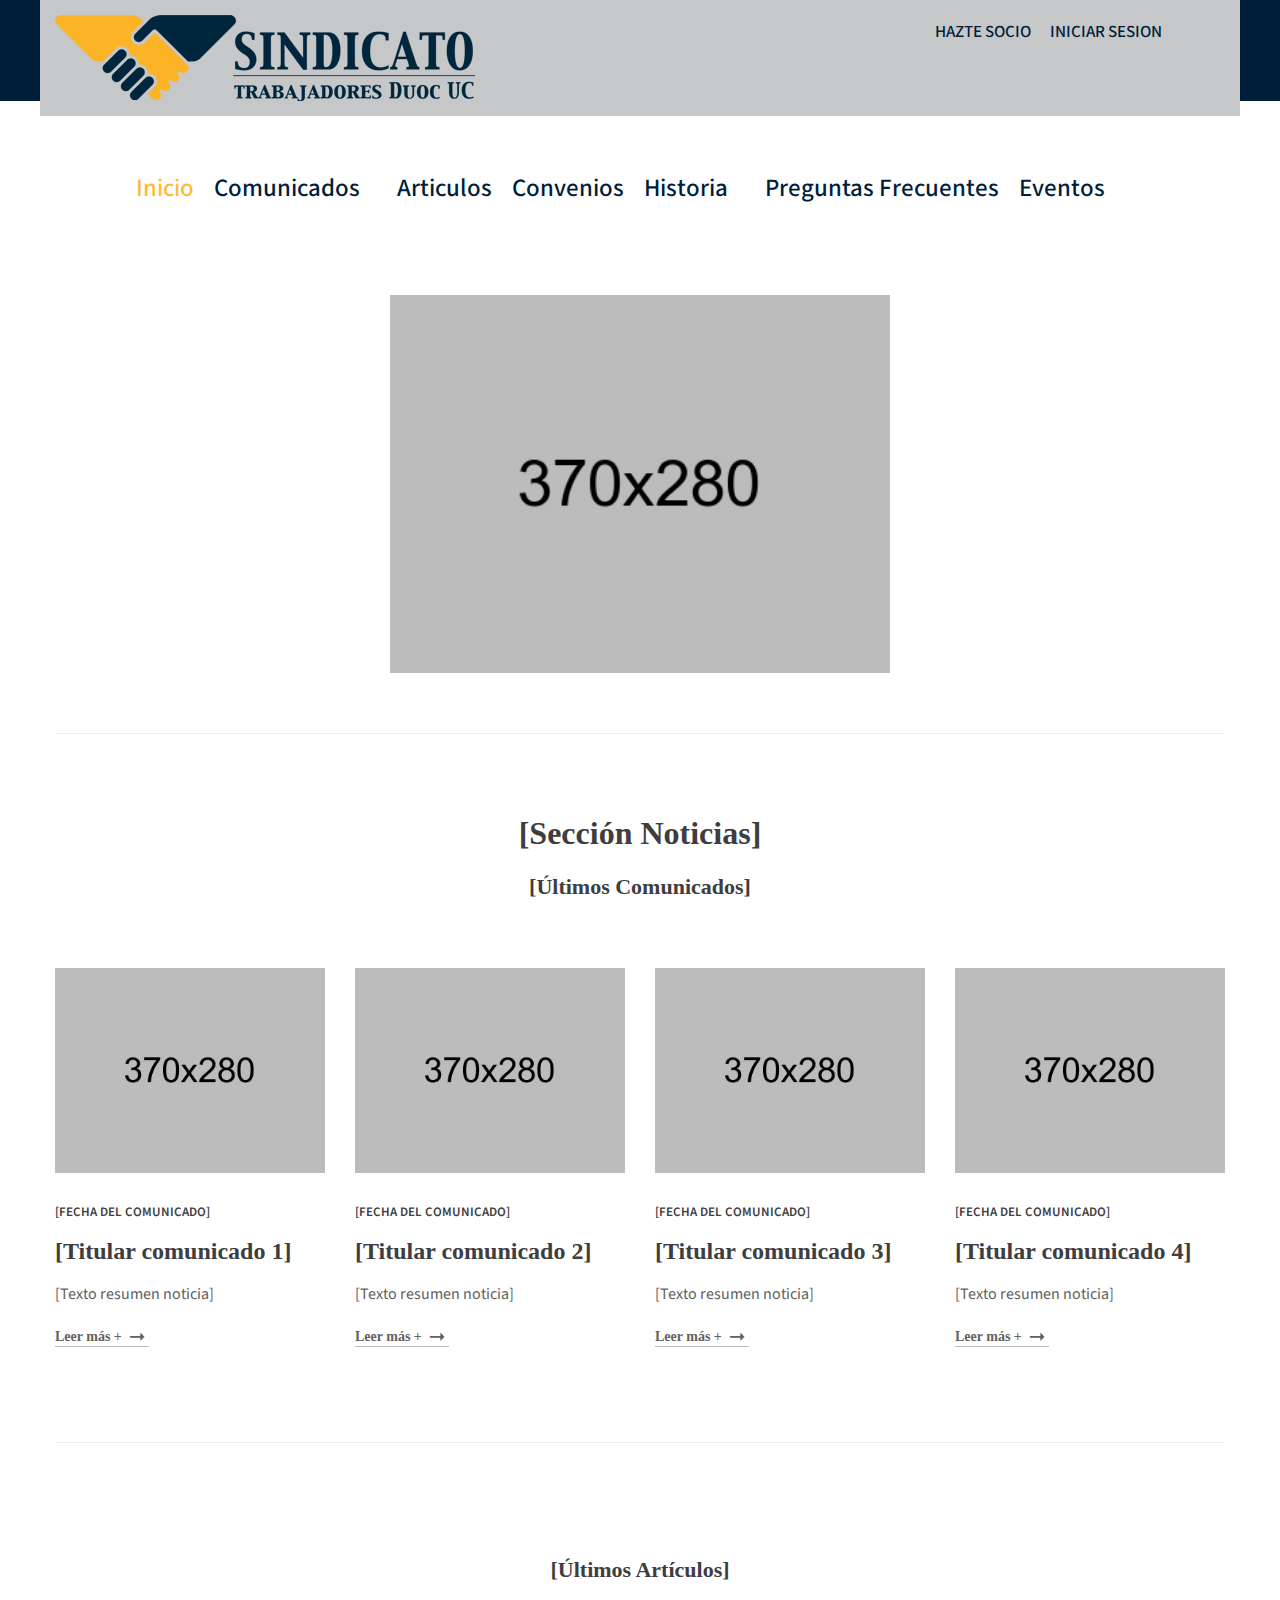
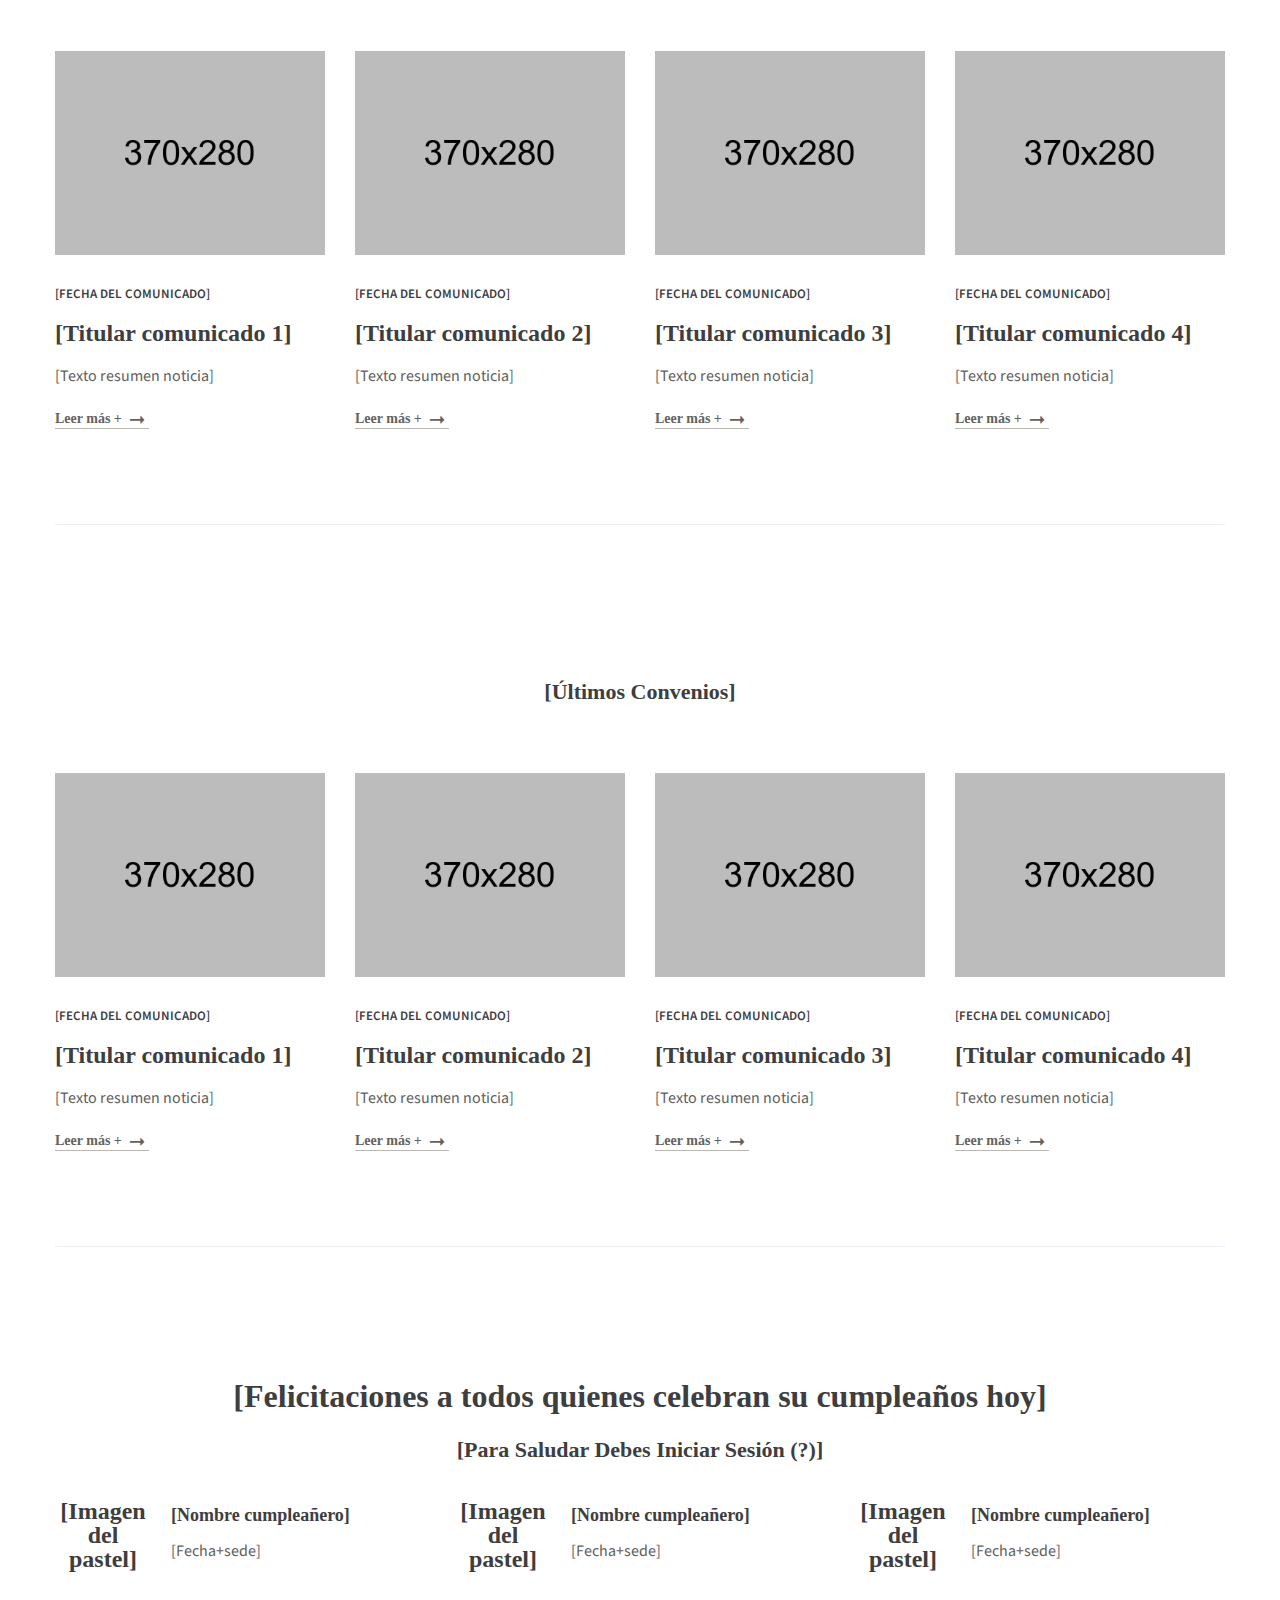
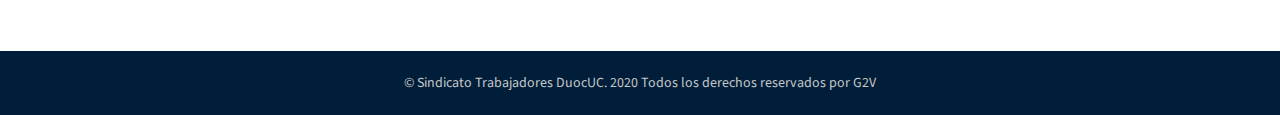
==== commit c4da6003: "commit-vscode-nico" ====
--- a/index.html
+++ b/index.html
@@ -67,7 +67,7 @@
                                     <div class="col-md-4 col-xl-3">
                                         <div class="header-top-right text-center">
                                             <!--<p>SINDICATO DE TRABAJADORES DUOC UC</p>-->
-                                            <a href="index.html"><img src="img/logo/logo_sindicato.png" alt="logo-sindicato"></a>
+                                            <a href="index.html"><img src="img/logo/logo.png" alt="logo-sindicato"></a>
                                         </div>
                                     </div>
                                     <div class="col-md-4 col-xl-5">
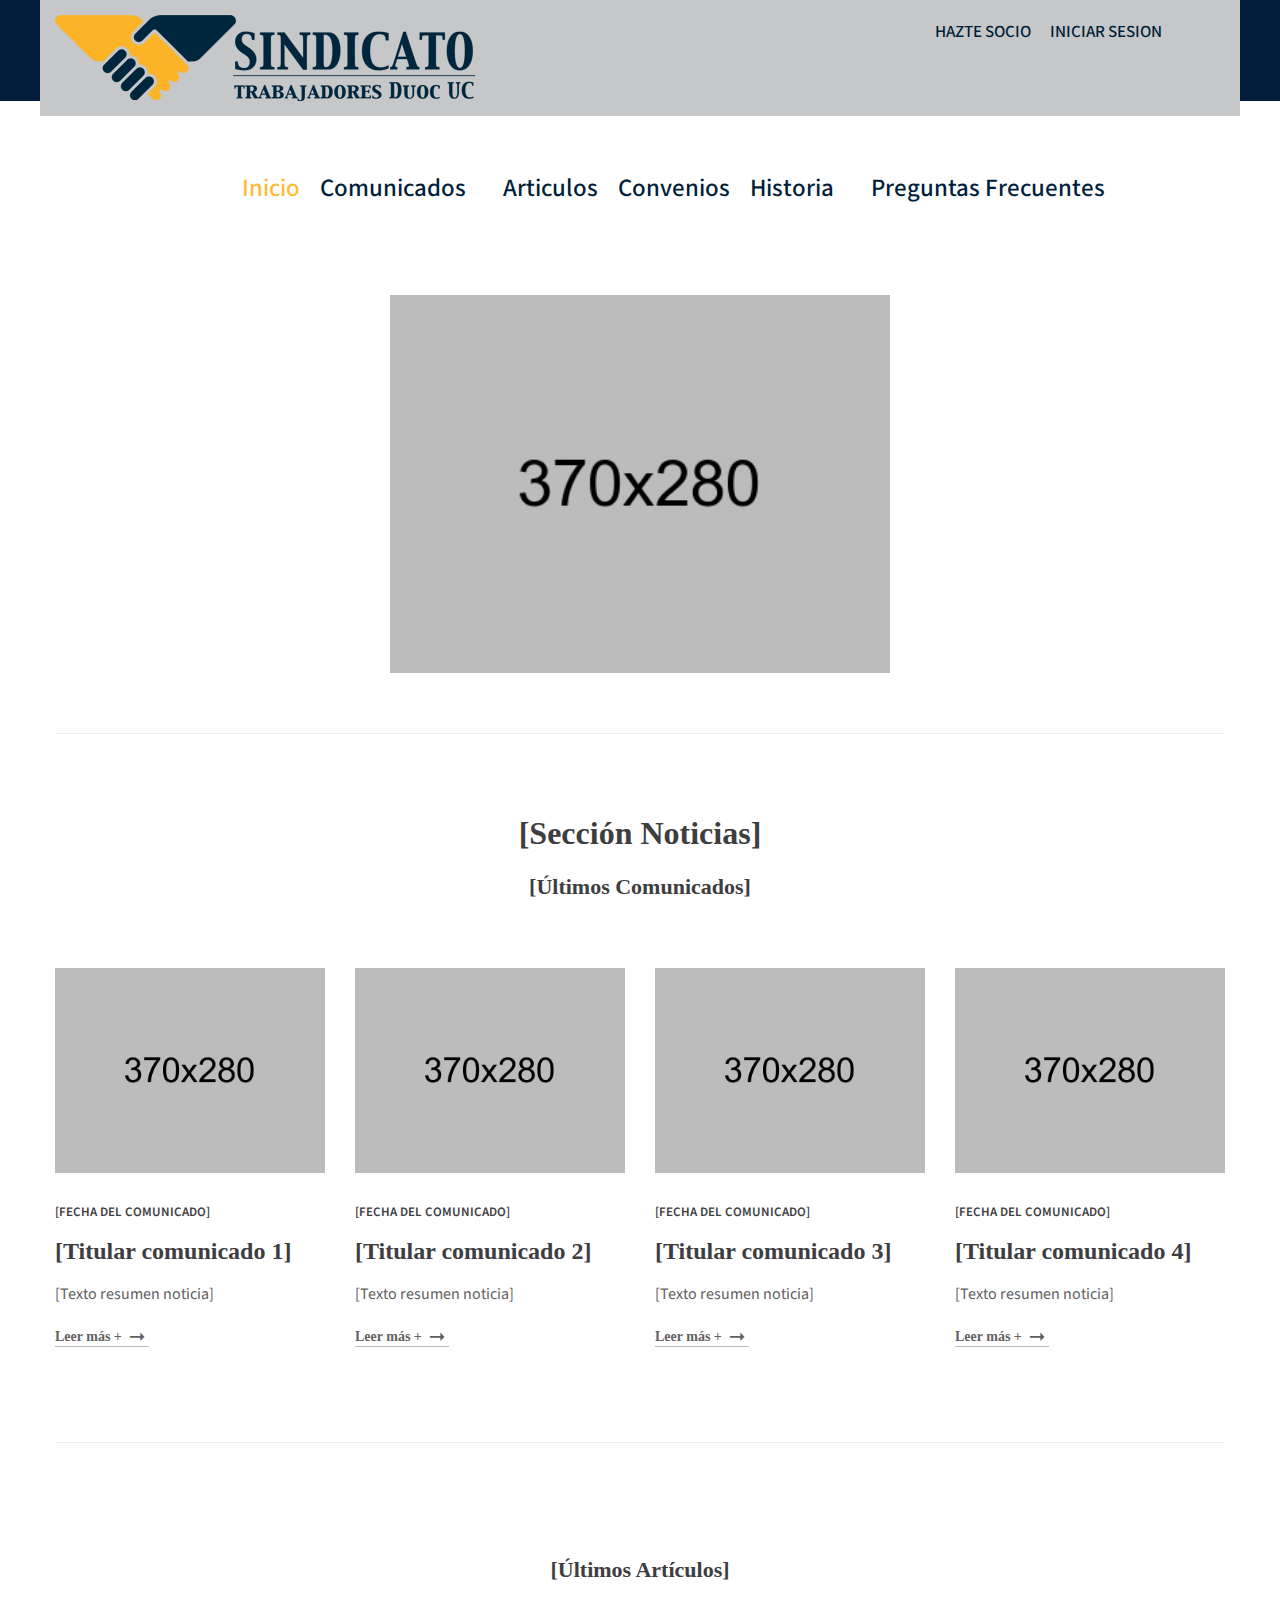
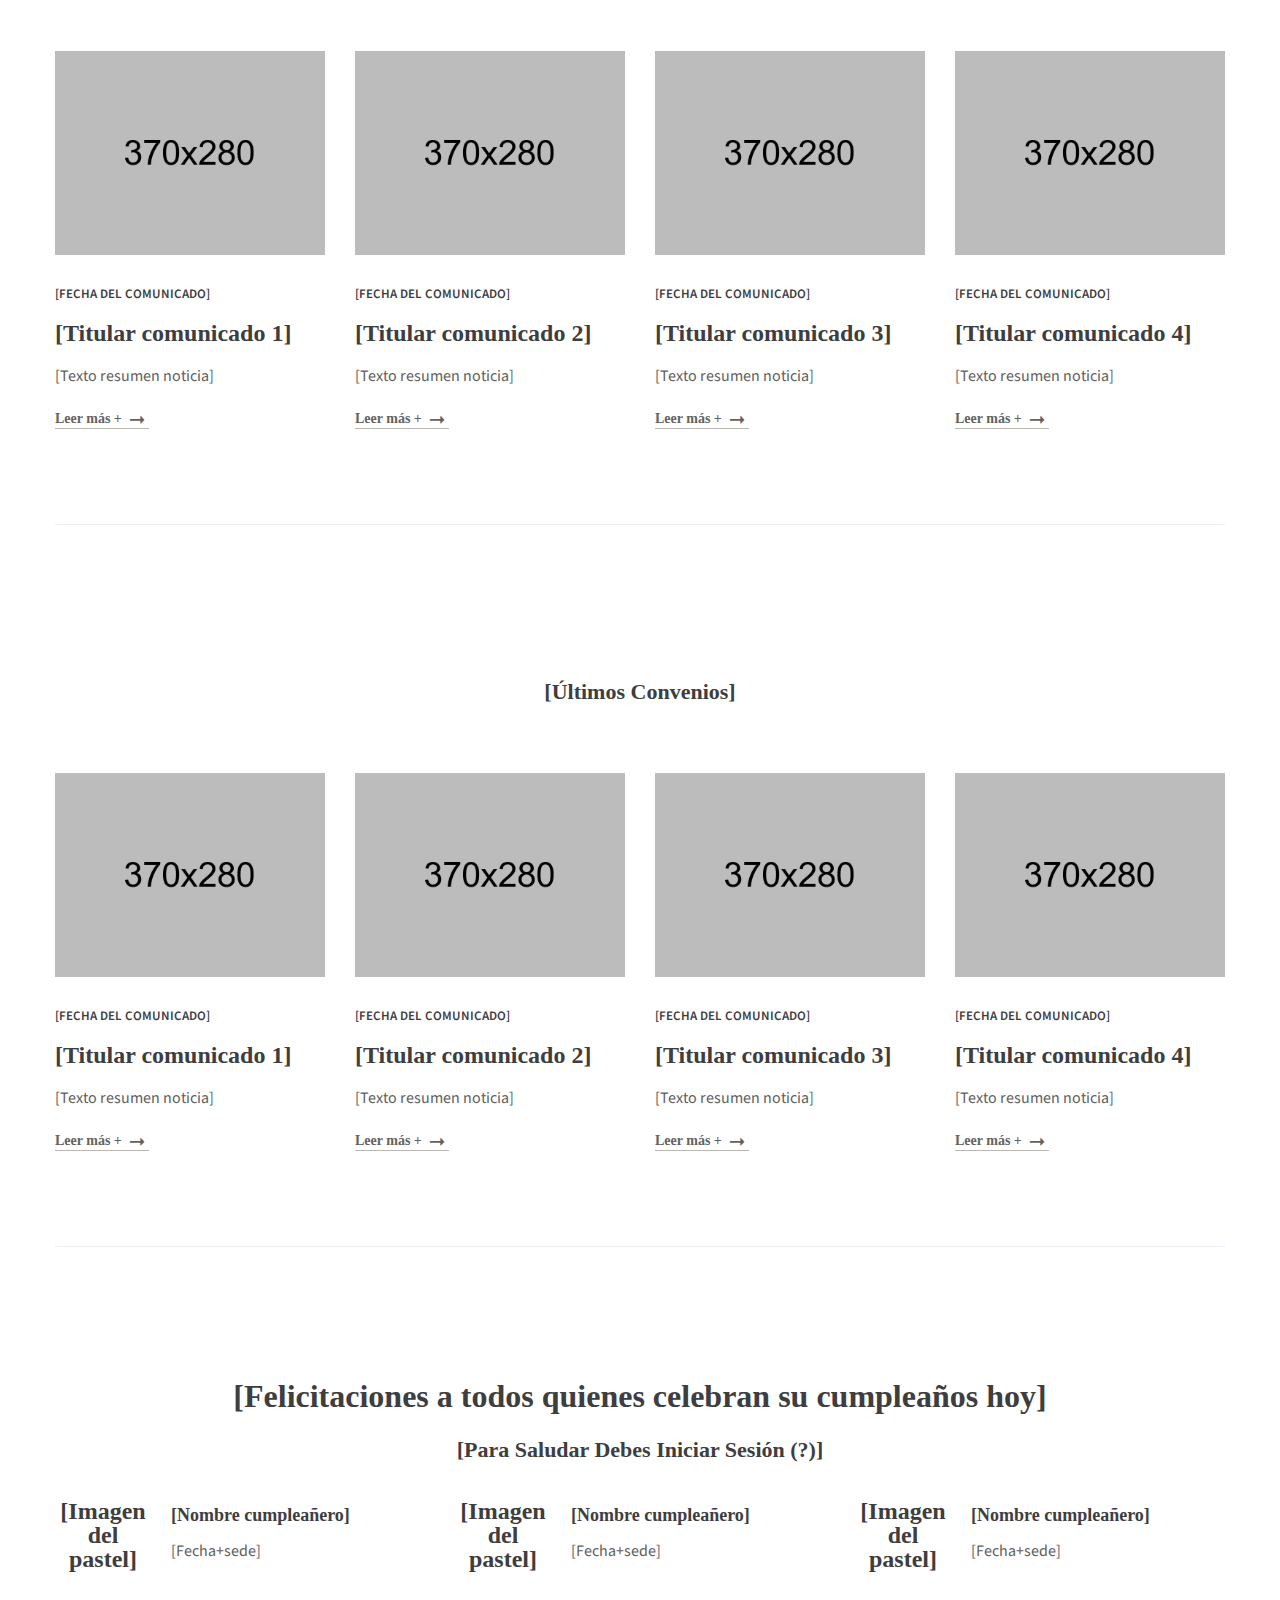
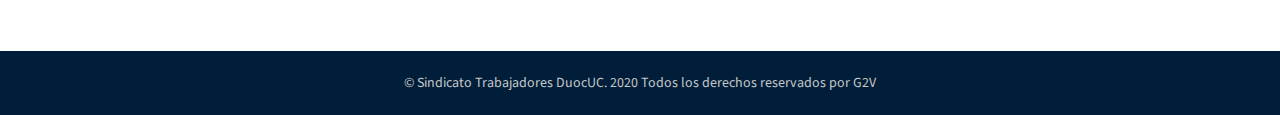
==== commit 16a34422: "commit-vscode-nico" ====
--- a/index.html
+++ b/index.html
@@ -143,13 +143,12 @@
                                             <li><a href="#">Historia</a>
                                                 <!--Dropdown Menu Start-->
                                                 <ul>
-                                                    <li><a href="#">Nuestra Historia</a></li>
+                                                    <li><a href="historia.html">Nuestra Historia</a></li>
                                                     <li><a href="#">Misión y Visión</a></li>
                                                 </ul>
                                                 <!--Dropdown Menu End-->
                                             </li>
-                                            <li><a href="#">Preguntas Frecuentes</a></li>
-                                            <li><a href="#">Eventos</a></li>
+                                            <li><a href="preguntas.html">Preguntas Frecuentes</a></li>
                                             <li>
                                                 <a href="#"></a>
                                             </li>
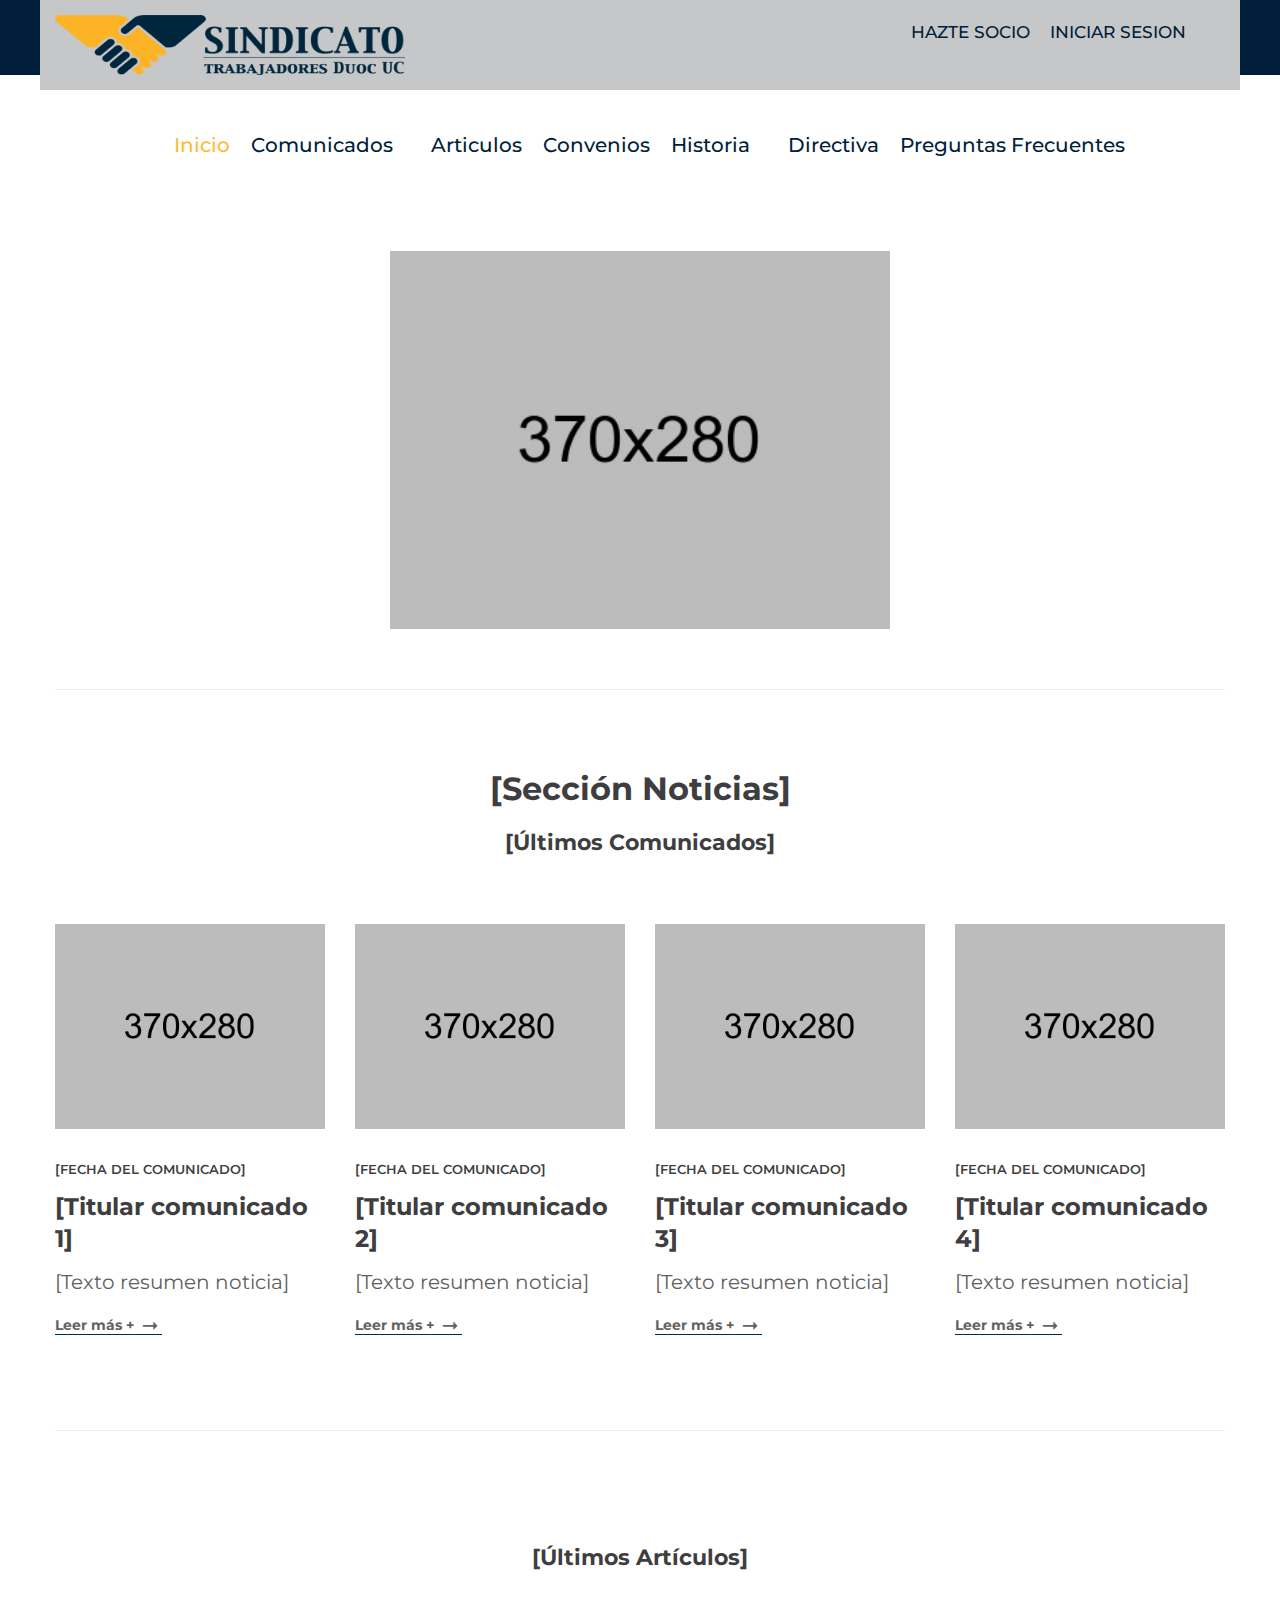
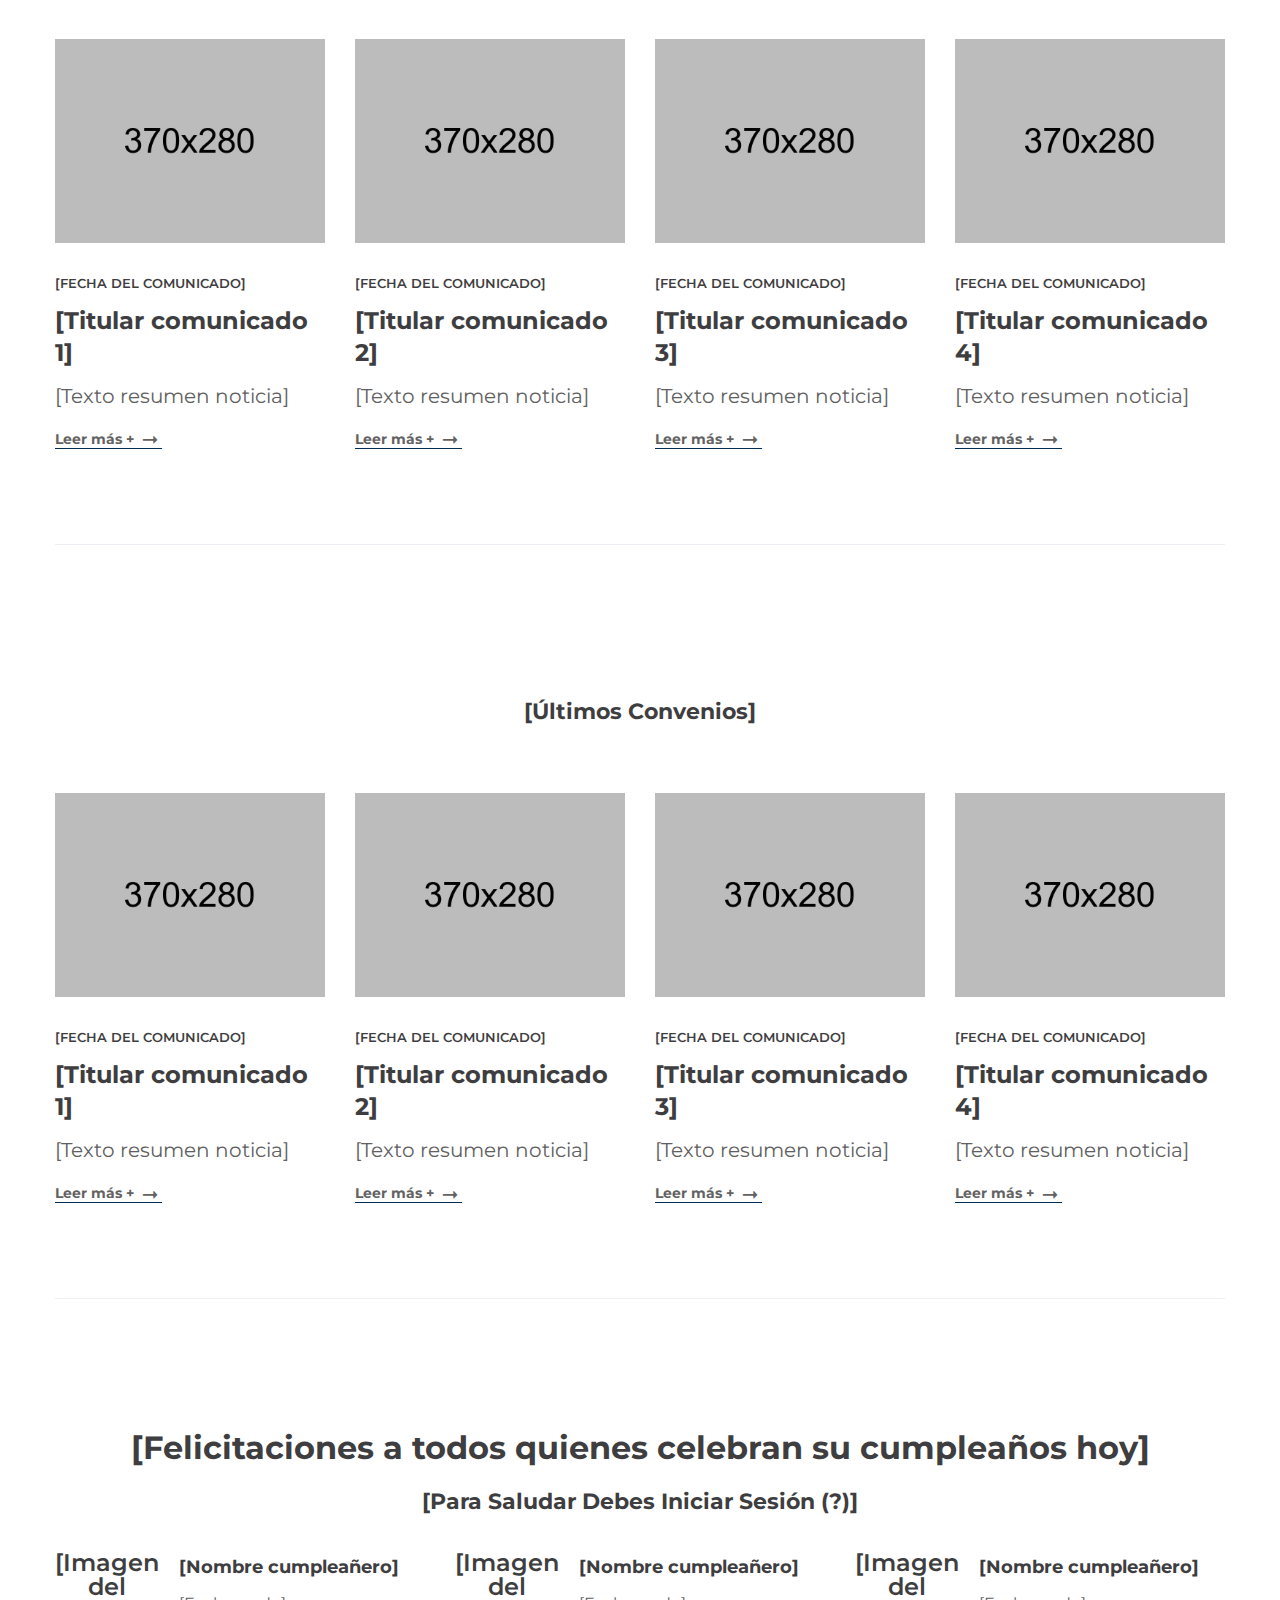
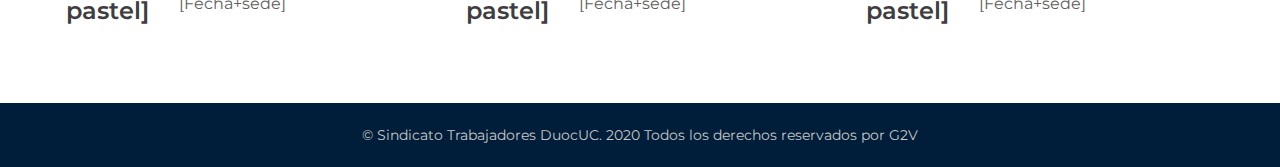
==== commit ceedae90: "commit-vscode-nico" ====
--- a/index.html
+++ b/index.html
@@ -67,7 +67,7 @@
                                     <div class="col-md-4 col-xl-3">
                                         <div class="header-top-right text-center">
                                             <!--<p>SINDICATO DE TRABAJADORES DUOC UC</p>-->
-                                            <a href="index.html"><img src="img/logo/logo.png" alt="logo-sindicato"></a>
+                                            <a href="index.html"><img src="img/logo/logo.png" alt="logo-sindicato" width="350" height="60"></a>
                                         </div>
                                     </div>
                                     <div class="col-md-4 col-xl-5">
@@ -77,7 +77,7 @@
                                             <!--<p><a href="#">INICIAR SESION</a></p>-->
                                         </div>
                                     </div>
-                                    <div class="col-md-4 col-xl-4">
+                                    <div class="col-md-3 col-xl-4">
                                         <div class="header-top-right text-center">
                                             <p><a href="https://sindicatoduocuc.cl/formularios/inscripcion">HAZTE SOCIO</a></p>
                                             <p><a href="https://sindicatoduocuc.cl/auth/login">INICIAR SESION</a></p>
@@ -108,7 +108,7 @@
                                     <nav>
                                         <ul class="main-menu">
                                             <li class="active"><a href="index.html">Inicio</a></li>
-                                            <!--
+                                            <!-- ESTE SOLO TIENE ACCESO LOS USUARIOS REGISTRADOS
 											<li><a href="#">Contacto</a>
 		                                        <ul>
 		                                            <li><a href="#">Abogado</a></li>
@@ -121,37 +121,25 @@
                                                 <!--Dropdown Menu Start-->
                                                 <ul>
                                                     <li><a href="comunicados-generales.html">Comunicados Generales</a></li>
-                                                    <!--Cambiar por comunicados-generales.html-->
-                                                    <!-- <li><a href="#">Comunicados Socios</a></li>Cambiar por comunicados-socios.html-->
+                                                    <!-- <li><a href="#">Comunicados Socios</a></li>Cambiar por comunicados-socios.html. SOLO PUEDE SER ACCEDIDO POR LOS USUARIOS REGISTRADOS-->
                                                 </ul>
                                                 <!--Dropdown Menu End-->
                                             </li>
                                             <li><a href="articulos.html">Articulos</a>
-                                                <!--Cambiar por articulos.html-->
-                                                <!--Dropdown Menu Start-->
-                                                <!--
-		                                        <ul>
-		                                            <li><a href="#">Blog</a></li>
-		                                            <li><a href="#">Blog details</a></li>
-		                                            <li><a href="#">Blog Left Sidebar</a></li>
-		                                            <li><a href="#">Blog Right Sidebar</a></li>
-												</ul>
-												-->
-                                                <!--Dropdown Menu End-->
                                             </li>
                                             <li><a href="convenios.html">Convenios</a></li>
-                                            <li><a href="#">Historia</a>
+                                            <li><a href="">Historia</a>
                                                 <!--Dropdown Menu Start-->
                                                 <ul>
                                                     <li><a href="historia.html">Nuestra Historia</a></li>
-                                                    <li><a href="#">Misión y Visión</a></li>
+                                                    <li><a href="mision-vision.html">Misión y Visión</a></li>
                                                 </ul>
                                                 <!--Dropdown Menu End-->
+											</li>
+											<li>
+                                                <a href="directiva.html">Directiva</a>
                                             </li>
                                             <li><a href="preguntas.html">Preguntas Frecuentes</a></li>
-                                            <li>
-                                                <a href="#"></a>
-                                            </li>
                                         </ul>
                                     </nav>
                                 </div>
@@ -506,7 +494,7 @@
         <div class="timeline-area bg-img">
             <div class="container">
                 <div class="row">
-                    <div class="col-md-6 col-lg-4" style="border: 1px; border-color:#000">
+                    <div class="col-md-6 col-lg-4">
                         <!--Single Timeline Strat-->
                         <div class="single-timeline mb-50 d-flex align-items-center">
                             <div class="timeline-frame">
--- a/style.css
+++ b/style.css
@@ -60,9 +60,9 @@
     Google Font Mada
 -------------------------------------------*/
 
-@import url('https://fonts.googleapis.com/css?family=Mada:300,400,500,600,700');
+@import url('https://fonts.googleapis.com/css?family=Montserrat:300,400,500,600,700');
 body {
-    font-family: 'Mada', sans-serif;
+    font-family: 'Montserrat',Arial, Helvetica, sans-serif;
     font-weight: 400;
     font-style: normal;
     font-size: 14px;
@@ -94,7 +94,7 @@
 
 a:focus,
 a:hover {
-    color: #ffbb33;
+    color: #012c56;
     text-decoration: none;
 }
 
@@ -119,7 +119,7 @@
 h4,
 h5,
 h6 {
-    font-family: 'Droid Serif';
+    font-family: 'Montserrat';
     font-weight: normal;
     color: #3e3d40;
     margin-top: 0px;
@@ -362,7 +362,7 @@
     margin-top: -8px;
     font-size: 20px;
     line-height: 46px;
-    font-family: Droid Serif;
+    font-family: 'Montserrat';
     font-weight: 700;
     position: relative;
     text-transform: capitalize;
@@ -1646,7 +1646,7 @@
 
 .main-menu>li>a {
     display: block;
-    font-size: 25px;
+    font-size: 20px;
     font-weight: 500;
     padding: 40px 17px;
     color: #001e39;
@@ -2055,7 +2055,7 @@
     font-size: 20px;
     color: #ffbb33;
     font-weight: 700;
-    font-family: Droid Serif;
+    font-family: 'Montserrat';
     text-decoration: underline;
     margin-top: 60px;
     display: inline-block;
@@ -2248,7 +2248,7 @@
 .view-all-history>a {
     font-size: 14px;
     font-weight: 700;
-    font-family: Droid Serif;
+	font-family: 'Montserrat';
     color: #ffbb33;
     text-align: center;
     display: block;
@@ -2378,7 +2378,7 @@
 
 .check-list>li::before {
     content: "\efae";
-    font-family: Icofont;
+    font-family: 'Montserrat';
     font-size: 30px;
     color: #525151;
     line-height: 25px;
@@ -2554,7 +2554,7 @@
     font-size: 18px;
     font-weight: 700;
     color: #303030;
-    font-family: Droid Serif;
+    font-family: 'Montserrat';
     text-transform: capitalize;
 }
 
@@ -2581,7 +2581,7 @@
 .team-content>h5 {
     font-size: 16px;
     font-weight: 300;
-    font-family: 'Mada', sans-serif;
+    font-family: 'Montserrat', sans-serif;
     color: #606060;
     margin-bottom: 20px;
 }
@@ -2642,7 +2642,7 @@
     content: "\eb55";
     top: 50%;
     right: 20px;
-    font-family: "Icofont";
+    font-family: 'Montserrat';
     font-size: 30px;
     transform: translateY(-50%);
     color: #585858;
@@ -2746,7 +2746,7 @@
 
 .testimonial-author>h5>span {
     font-size: 14px;
-    font-family: 'Mada', sans-serif;
+    font-family: 'Montserrat', sans-serif;
     color: #6e6e6e;
     font-weight: 400;
 }
@@ -2820,12 +2820,15 @@
 }
 
 .blog-content>p {
-    font-size: 16px;
-    line-height: 25px;
+    font-size: 20px;
+	line-height: 25px;
     color: #606060;
     margin-bottom: 0;
     font-weight: 400;
-    max-width: 355px;
+	max-width: 1000px;
+	/*text-justify: ;*/
+	text-align: justify;
+	text-transform: full-width;
 }
 
 .blog-bottom-content p {
@@ -2841,7 +2844,7 @@
     line-height: 30px;
     margin-top: 15px;
     color: #636262;
-    font-family: Droid Serif;
+	font-family: 'Montserrat';
     font-weight: 700;
     position: relative;
 }
@@ -2852,7 +2855,7 @@
     content: "";
     width: 100%;
     height: 1px;
-    background-color: #bbb8b3;
+    background-color: #012c56;
     transition: all 0.3s ease-in-out;
 }
 
@@ -2862,13 +2865,18 @@
 }
 
 .blog-content>a:hover {
-    color: #ffbb33;
+    color: #012c56;
 }
 
 .blog-content>a:hover::before {
-    background-color: #ffbb33;
-}
-
+    background-color: #012c56;
+}
+.blog-content>h3>a:hover{
+	color: #012c56;
+}
+.blog-content>h3>a:hover::before{
+	background-color: #012c56;
+}
 
 /*----------------------
     Pagination css
@@ -3115,7 +3123,7 @@
 
 .blog-content h2::before {
     content: "\f0ea";
-    font-family: 'Icofont';
+    font-family: 'Montserrat';
     position: absolute;
     left: 0;
     top: 0;
@@ -3201,7 +3209,7 @@
 .blog-post-list>li::before {
     position: absolute;
     content: "\f101";
-    font-family: FontAwesome;
+    font-family: 'Montserrat';
     top: 0;
     left: 0;
     z-index: 1;
@@ -3591,7 +3599,7 @@
     left: 0;
     top: 2px;
     content: "\ee34";
-    font-family: 'IcoFont';
+    font-family: 'Montserrat';
     color: #e2e2e2;
     font-size: 24px;
     display: block;
@@ -3887,7 +3895,7 @@
     color: #fff;
     font-size: 56px;
     font-weight: 700;
-    font-family: 'Mada', sans-serif;
+    font-family: 'Montserrat', sans-serif;
     display: inline-block;
     position: relative;
     top: 0px;
@@ -3904,7 +3912,7 @@
     font-size: 18px;
     line-height: 36px;
     color: #f1f1f1;
-    font-family: 'Mada', sans-serif;
+    font-family: 'Montserrat', sans-serif;
     font-weight: 400;
 }
 
@@ -3912,7 +3920,7 @@
     font-size: 18px;
     color: #f1f1f1;
     line-height: 36px;
-    font-family: 'Mada', sans-serif;
+    font-family: 'Montserrat', sans-serif;
     font-weight: 400;
     letter-spacing: 4px;
     margin-top: 5px;
@@ -3986,7 +3994,7 @@
     color: #282828;
     font-size: 58px;
     font-weight: 500;
-    font-family: 'Mada', sans-serif;
+    font-family: 'Montserrat', sans-serif;
     display: inline-block;
     position: relative;
     top: 0px;
@@ -3997,7 +4005,7 @@
     font-size: 25px;
     line-height: 46px;
     color: #757575;
-    font-family: 'Mada', sans-serif;
+    font-family: 'Montserrat', sans-serif;
     font-weight: 500;
 }
 
@@ -4009,7 +4017,7 @@
     font-size: 26px;
     color: #7b7b7b;
     line-height: 20px;
-    font-family: 'Mada', sans-serif;
+    font-family: 'Montserrat', sans-serif;
     font-weight: 400;
     text-transform: capitalize;
     margin-top: 0;
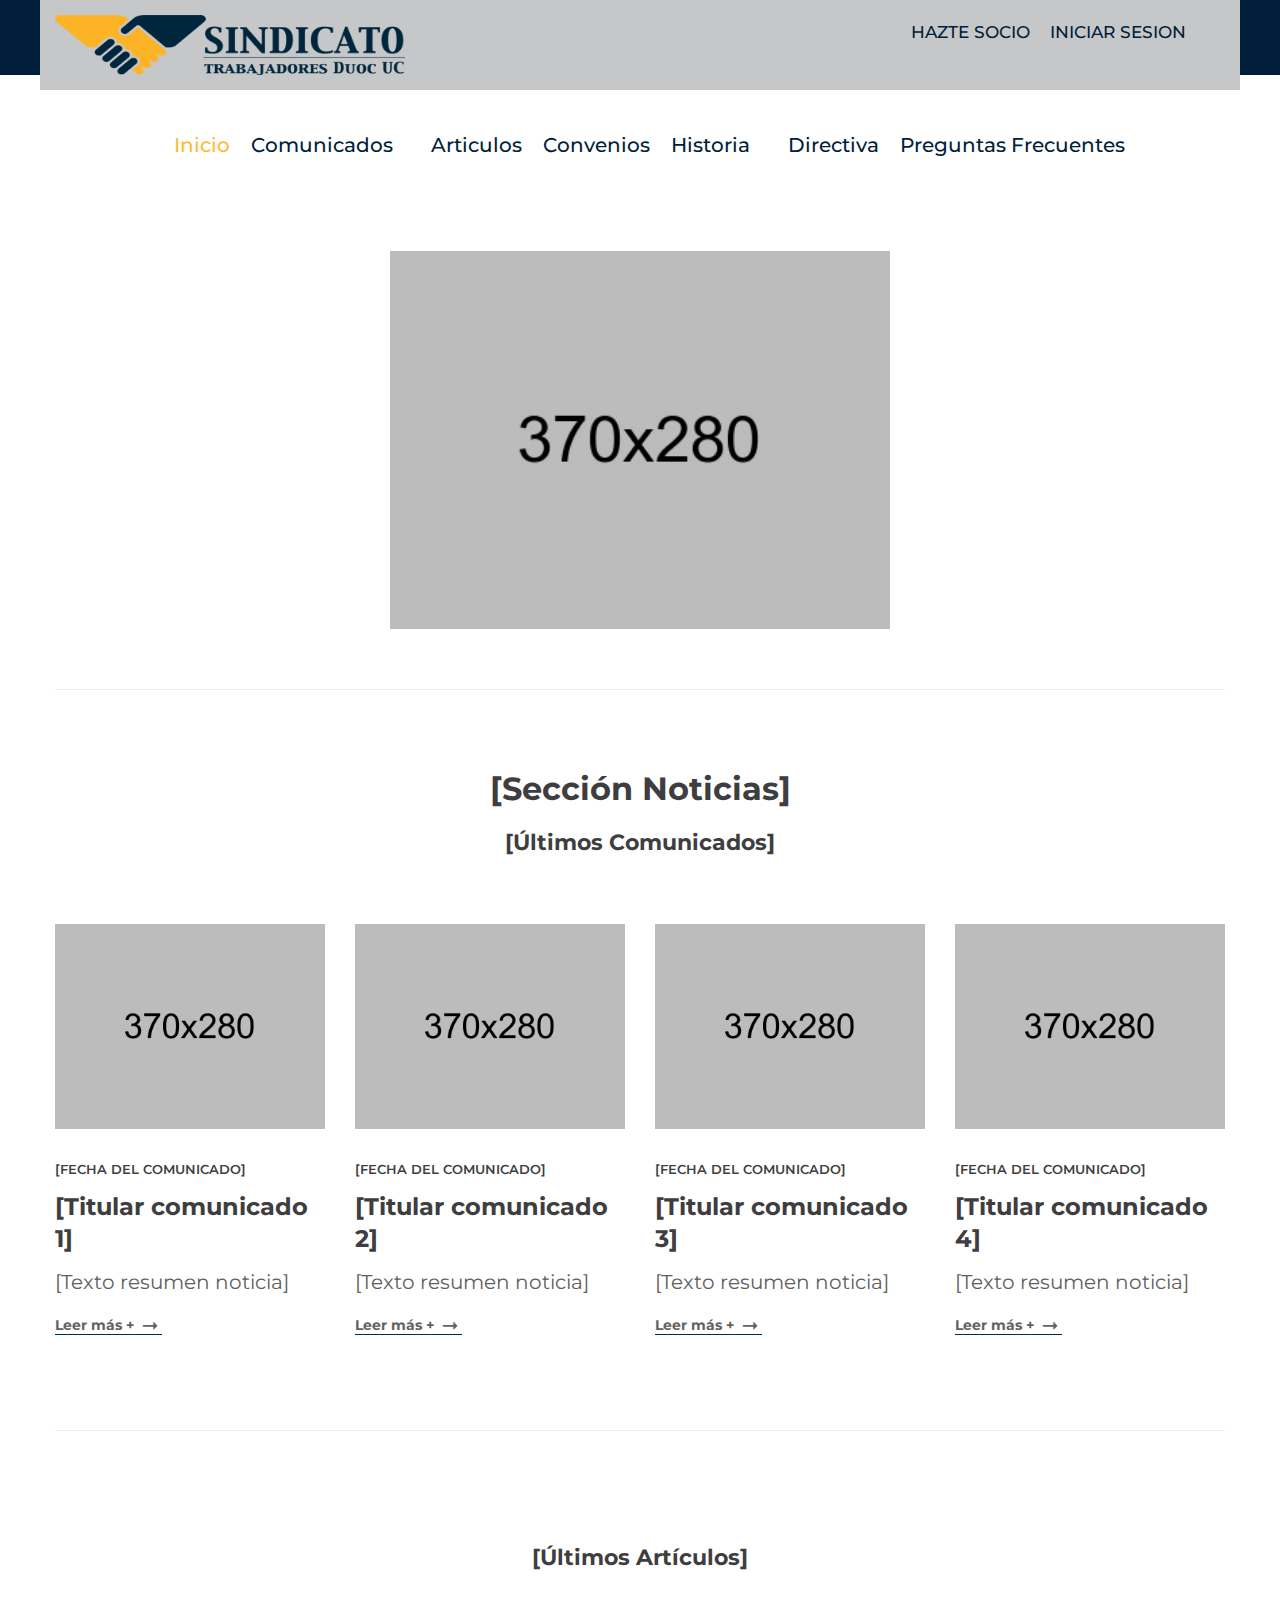
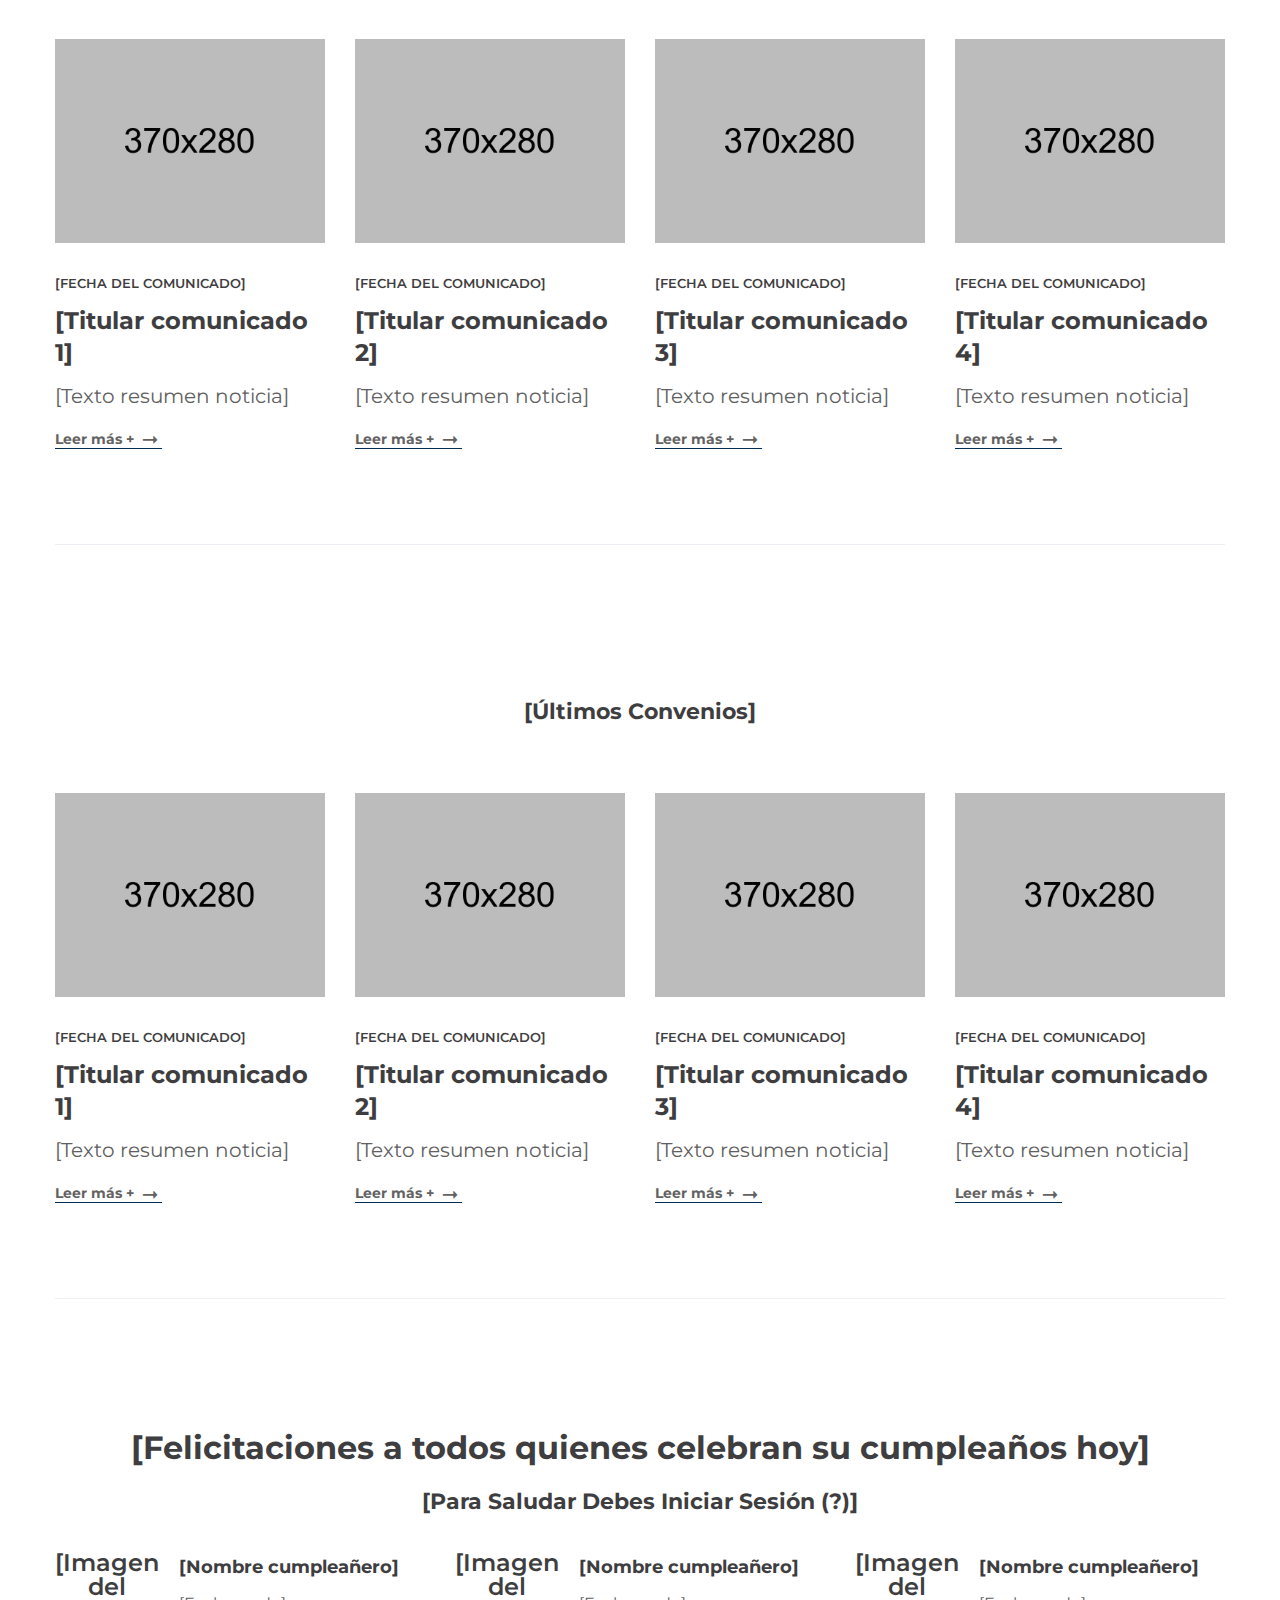
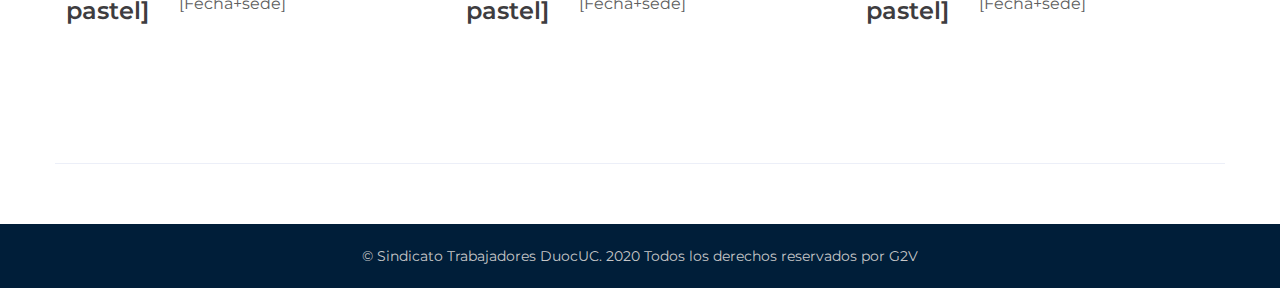
==== commit 0d352d0d: "Co-authored-by: Jose Riquelme <jo.riquelmees@gmail.com>" ====
--- a/index.html
+++ b/index.html
@@ -542,7 +542,8 @@
 		                </div>
 		            </div>
 				</div>
-				-->
+                -->
+                <hr>
             </div>
         </div>
         <!--Timeline Area End-->
--- a/style.css
+++ b/style.css
@@ -4161,4 +4161,5 @@
 
 .contact-form p.form-messege.error {
     color: #EF785A;
-}+}
+
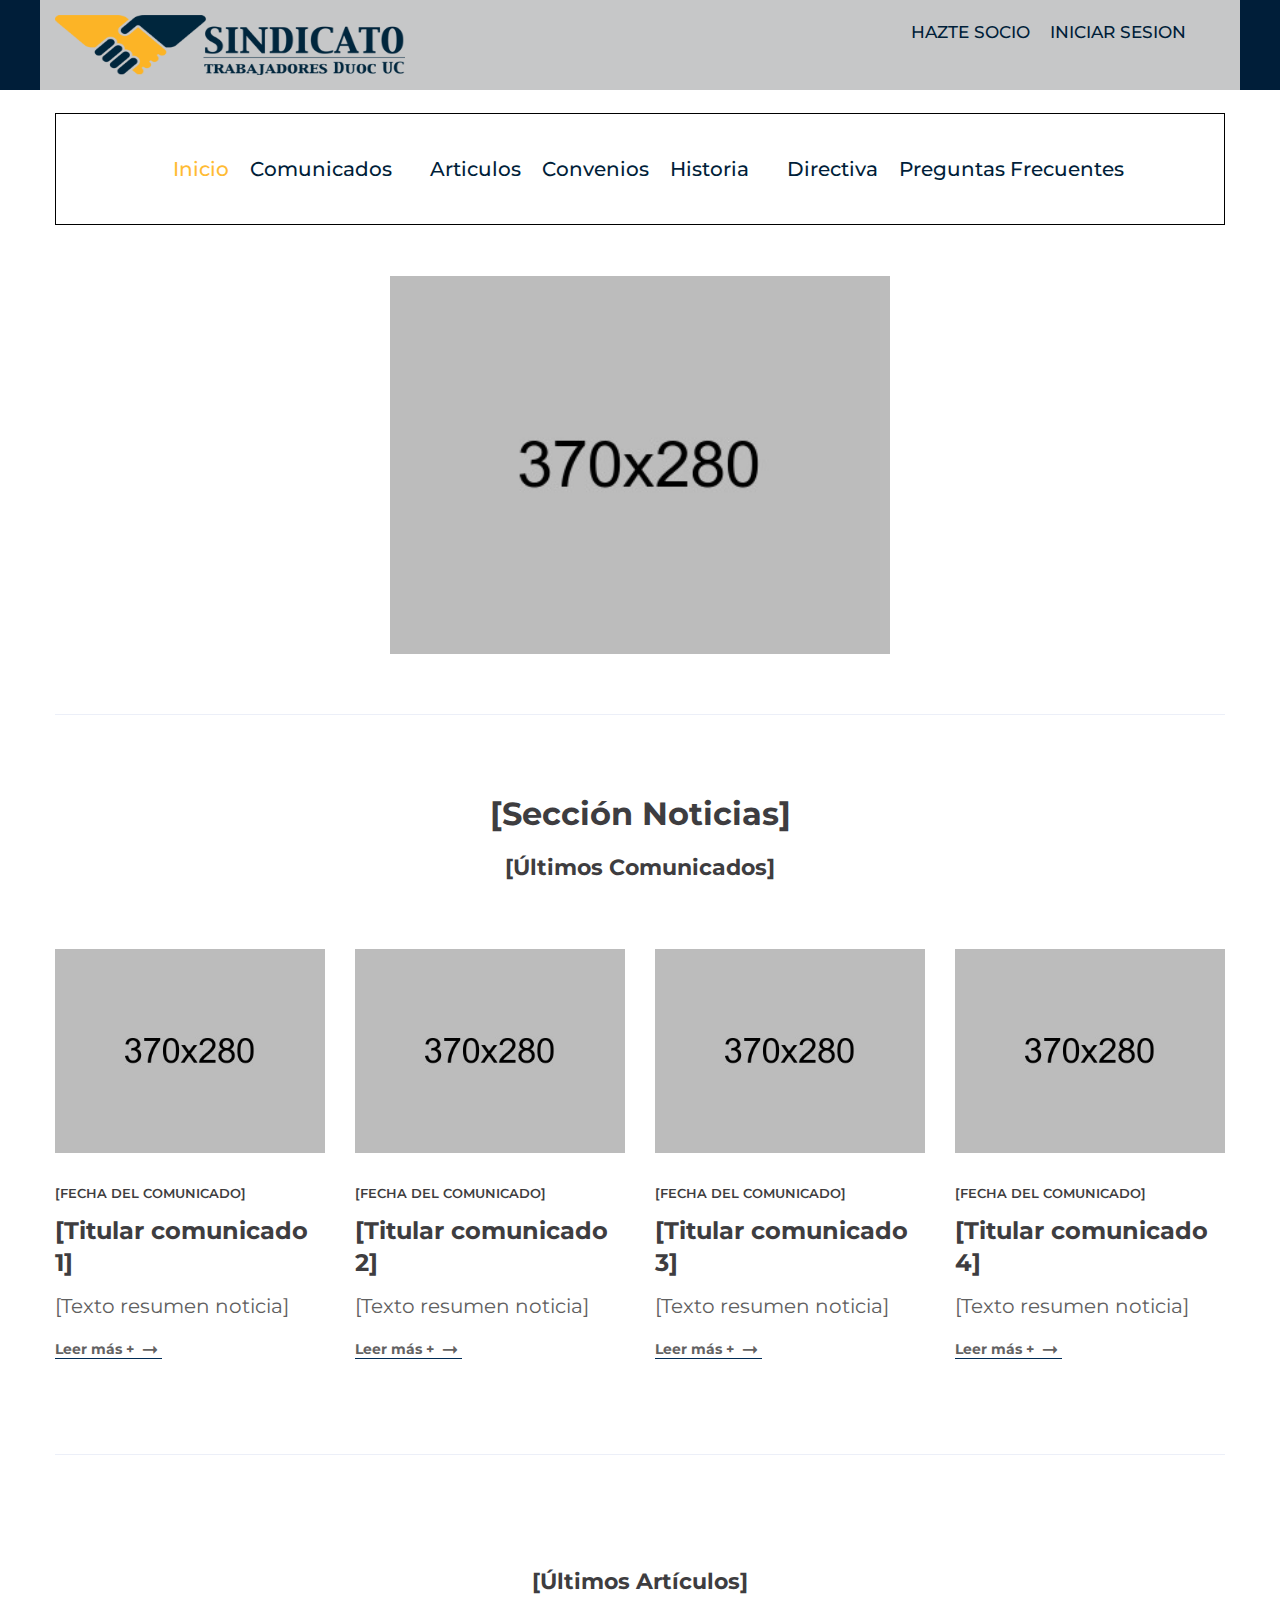
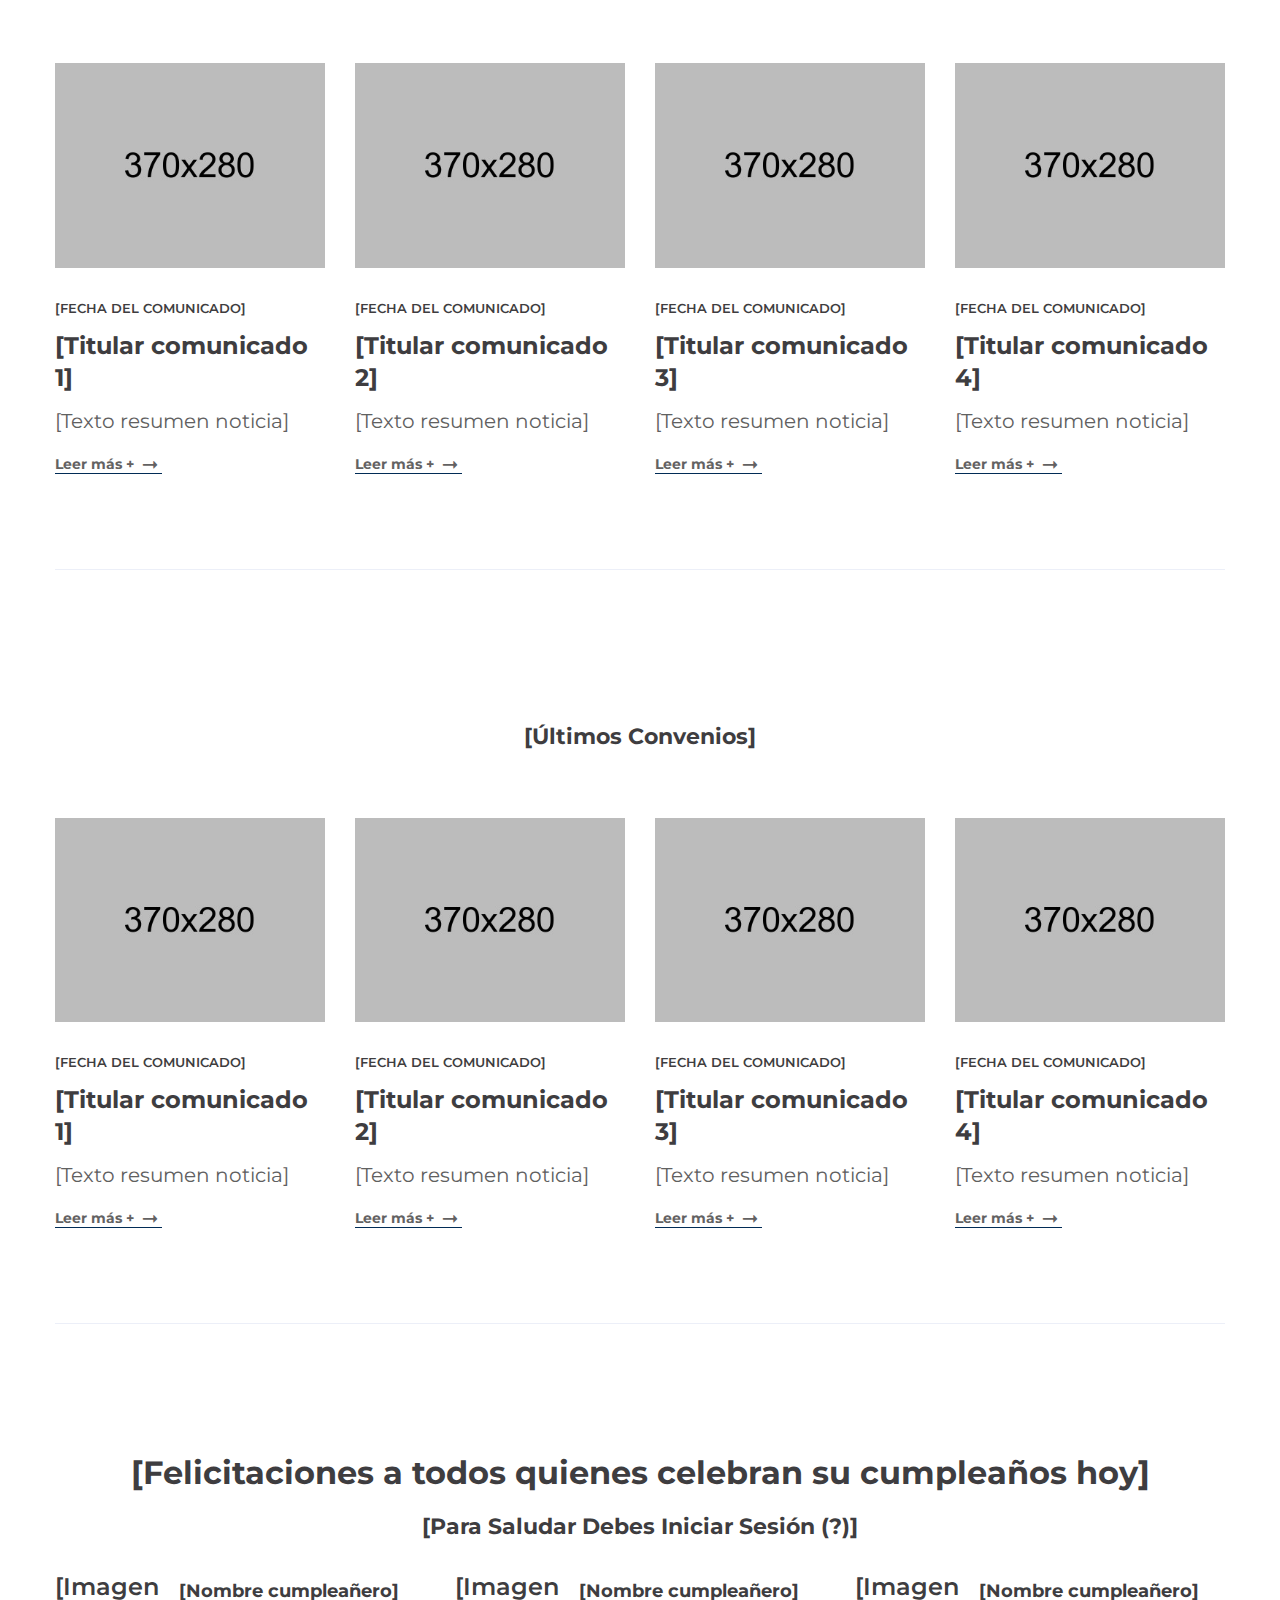
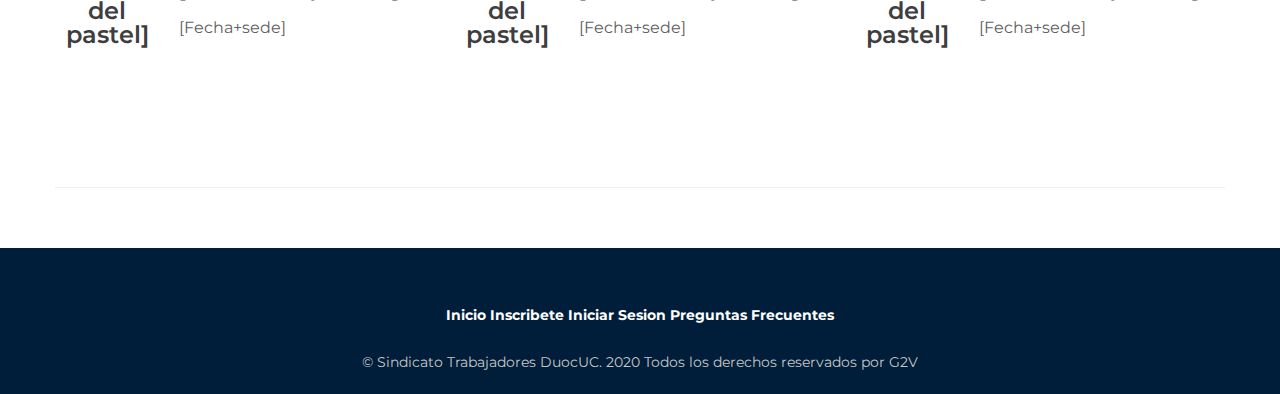
==== commit 8624f5af: "commit-vscode-nico" ====
--- a/index.html
+++ b/index.html
@@ -103,9 +103,9 @@
                         <div class="row align-items-center">
 
                             <!--Header Menu Start-->
-                            <div class="col-md-11">
-                                <div class="header-menu-area text-right">
-                                    <nav>
+                            <div class="col-md-12 pt-2">
+                                <div class="header-menu-area text-center">
+                                    <nav style="border: 1px solid black;">
                                         <ul class="main-menu">
                                             <li class="active"><a href="index.html">Inicio</a></li>
                                             <!-- ESTE SOLO TIENE ACCESO LOS USUARIOS REGISTRADOS
@@ -135,8 +135,8 @@
                                                     <li><a href="mision-vision.html">Misión y Visión</a></li>
                                                 </ul>
                                                 <!--Dropdown Menu End-->
-											</li>
-											<li>
+                                            </li>
+                                            <li>
                                                 <a href="directiva.html">Directiva</a>
                                             </li>
                                             <li><a href="preguntas.html">Preguntas Frecuentes</a></li>
@@ -552,7 +552,15 @@
         <!--Footer Bottom Area Start-->
 
         <div class="footer-bottom-area pt-20 pb-20">
+
             <div class="container text-center">
+                <p class="footer-links">
+                    <a href="index.html" style="color: #FFFFFF !important; font-weight: bold;
+                    ">Inicio</a>
+                    <a href="https://sindicatoduocuc.cl/formularios/inscripcion" style="color: #FFFFFF !important;font-weight: bold; ">Inscribete</a>
+                    <a href="https://sindicatoduocuc.cl/auth/login" style="color: #FFFFFF !important; font-weight: bold;">Iniciar Sesion</a>
+                    <a href="preguntas.html" style="color: #FFFFFF !important; font-weight: bold;">Preguntas Frecuentes</a>
+                </p>
                 <p><span>&copy;</span> Sindicato Trabajadores DuocUC. 2020 Todos los derechos reservados por
                     <a href="#"></a>G2V</a>
                 </p>
--- a/style.css
+++ b/style.css
@@ -1,4 +1,4 @@
-/*--------------------------------------------------
+        /*--------------------------------------------------
 Template Name: Adalot - Responsive Law Html5 Template;
 Description: This is html5 template;
 Template URI: https://hastech.company/;
@@ -54,4112 +54,4005 @@
 /*************************
     General
 *************************/
-
-
-/*-----------------------------------------
+        /*-----------------------------------------
     Google Font Mada
 -------------------------------------------*/
-
-@import url('https://fonts.googleapis.com/css?family=Montserrat:300,400,500,600,700');
-body {
-    font-family: 'Montserrat',Arial, Helvetica, sans-serif;
-    font-weight: 400;
-    font-style: normal;
-    font-size: 14px;
-    width: 100%;
-    color: #6e6e6e;
-}
-
-.img {
-    position: absolute;
-    max-width: 100% !important;
-}
-
-.img-full img {
-    width: 100%;
-    position: relative;
-}
-
-a,
-button {
-    -webkit-transition: all 0.3s ease-out 0s;
-    transition: all 0.3s ease-out 0s;
-}
-
-a:focus,
-button:focus {
-    text-decoration: none;
-    outline: none;
-}
-
-a:focus,
-a:hover {
-    color: #012c56;
-    text-decoration: none;
-}
-
-a,
-button,
-input {
-    outline: medium none;
-    color: #434343;
-}
-
-.uppercase {
-    text-transform: uppercase
-}
-
-.capitalize {
-    text-transform: capitalize
-}
-
-h1,
-h2,
-h3,
-h4,
-h5,
-h6 {
-    font-family: 'Montserrat';
-    font-weight: normal;
-    color: #3e3d40;
-    margin-top: 0px;
-    font-style: normal;
-    font-weight: 400;
-    line-height: 1;
-}
-
-h1 a,
-h2 a,
-h3 a,
-h4 a,
-h5 a,
-h6 a {
-    color: inherit;
-}
-
-h1 {
-    font-size: 36px;
-    font-weight: 500;
-}
-
-h2 {
-    font-size: 30px;
-}
-
-h3 {
-    font-size: 24px;
-}
-
-h4 {
-    font-size: 18px;
-}
-
-h5 {
-    font-size: 14px;
-}
-
-h6 {
-    font-size: 12px;
-}
-
-ul {
-    margin: 0px;
-    padding: 0px;
-}
-
-p {
-    margin-bottom: 15px;
-}
-
-p>a {
-    color: #001e39 !important;
-}
-
-hr {
-    margin: 60px 0;
-    padding: 0px;
-    border-bottom: 1px solid #eceff8;
-    border-top: 0px;
-}
-
-label {
-    font-size: 15px;
-    font-weight: 400;
-    color: #626262;
-}
-
-*::-moz-selection {
-    background: #3399FF;
-    color: #fff;
-    text-shadow: none;
-}
-
-::-moz-selection {
-    background: #3399FF;
-    color: #fff;
-    text-shadow: none;
-}
-
-::selection {
-    background: #3399FF;
-    color: #fff;
-    text-shadow: none;
-}
-
-.mark,
-mark {
-    background: #ffbb33 none repeat scroll 0 0;
-    color: #ffffff;
-}
-
-.fix {
-    overflow: hidden
-}
-
-.browserupgrade {
-    margin: 0.2em 0;
-    background: #ccc;
-    color: #000;
-    padding: 0.2em 0;
-}
-
-table {
-    border-bottom: 1px solid #ededed;
-    border-collapse: collapse;
-    border-spacing: 0;
-    font-size: 14px;
-    line-height: 2;
-    margin: 0 0 20px;
-    width: 100%;
-}
-
-.table td,
-.table th {
-    padding: 0;
-}
-
-caption,
-th,
-td {
-    font-weight: normal;
-    text-align: left;
-}
-
-caption {
-    font-size: 16px;
-    margin: 20px 0;
-}
-
-th {
-    font-weight: bold;
-    text-transform: uppercase;
-}
-
-td {
-    border-top: 1px solid #ededed;
-    padding: 6px 10px 6px 0;
-}
-
-blockquote {
-    background: #303030;
-    padding: 60px 130px;
-    padding-left: 160px;
-    color: #a8a8a8;
-    font-size: 24px;
-    font-weight: 700;
-    font-style: italic;
-    position: relative;
-    padding-top: 90px;
-}
-
-blockquote::before {
-    content: "";
-    background-image: url(img/icon/blockquote-quote.png);
-    background-size: contain;
-    background-repeat: no-repeat;
-    height: 30px;
-    width: 30px;
-    position: absolute;
-    left: 12%;
-    top: 27%;
-}
-
-
-/*************************
+        
+        @import url('https://fonts.googleapis.com/css?family=Montserrat:300,400,500,600,700');
+        body {
+            font-family: 'Montserrat', Arial, Helvetica, sans-serif;
+            font-weight: 400;
+            font-style: normal;
+            font-size: 14px;
+            width: 100%;
+            color: #6e6e6e;
+        }
+        
+        .img {
+            position: absolute;
+            max-width: 100% !important;
+        }
+        
+        .img-full img {
+            width: 100%;
+            position: relative;
+        }
+        
+        a,
+        button {
+            -webkit-transition: all 0.3s ease-out 0s;
+            transition: all 0.3s ease-out 0s;
+        }
+        
+        a:focus,
+        button:focus {
+            text-decoration: none;
+            outline: none;
+        }
+        
+        a:focus,
+        a:hover {
+            color: #012c56;
+            text-decoration: none;
+        }
+        
+        a,
+        button,
+        input {
+            outline: medium none;
+            color: #434343;
+        }
+        
+        .uppercase {
+            text-transform: uppercase
+        }
+        
+        .capitalize {
+            text-transform: capitalize
+        }
+        
+        h1,
+        h2,
+        h3,
+        h4,
+        h5,
+        h6 {
+            font-family: 'Montserrat';
+            font-weight: normal;
+            color: #3e3d40;
+            margin-top: 0px;
+            font-style: normal;
+            font-weight: 400;
+            line-height: 1;
+        }
+        
+        h1 a,
+        h2 a,
+        h3 a,
+        h4 a,
+        h5 a,
+        h6 a {
+            color: inherit;
+        }
+        
+        h1 {
+            font-size: 36px;
+            font-weight: 500;
+        }
+        
+        h2 {
+            font-size: 30px;
+        }
+        
+        h3 {
+            font-size: 24px;
+        }
+        
+        h4 {
+            font-size: 18px;
+        }
+        
+        h5 {
+            font-size: 14px;
+        }
+        
+        h6 {
+            font-size: 12px;
+        }
+        
+        ul {
+            margin: 0px;
+            padding: 0px;
+        }
+        
+        p {
+            margin-bottom: 15px;
+        }
+        
+        p>a {
+            color: #001e39 !important;
+        }
+        
+        hr {
+            margin: 60px 0;
+            padding: 0px;
+            border-bottom: 1px solid #eceff8;
+            border-top: 0px;
+        }
+        
+        label {
+            font-size: 15px;
+            font-weight: 400;
+            color: #626262;
+        }
+        
+        *::-moz-selection {
+            background: #3399FF;
+            color: #fff;
+            text-shadow: none;
+        }
+        
+         ::-moz-selection {
+            background: #3399FF;
+            color: #fff;
+            text-shadow: none;
+        }
+        
+         ::selection {
+            background: #3399FF;
+            color: #fff;
+            text-shadow: none;
+        }
+        
+        .mark,
+        mark {
+            background: #ffbb33 none repeat scroll 0 0;
+            color: #ffffff;
+        }
+        
+        .fix {
+            overflow: hidden
+        }
+        
+        .browserupgrade {
+            margin: 0.2em 0;
+            background: #ccc;
+            color: #000;
+            padding: 0.2em 0;
+        }
+        
+        table {
+            border-bottom: 1px solid #ededed;
+            border-collapse: collapse;
+            border-spacing: 0;
+            font-size: 14px;
+            line-height: 2;
+            margin: 0 0 20px;
+            width: 100%;
+        }
+        
+        .table td,
+        .table th {
+            padding: 0;
+        }
+        
+        caption,
+        th,
+        td {
+            font-weight: normal;
+            text-align: left;
+        }
+        
+        caption {
+            font-size: 16px;
+            margin: 20px 0;
+        }
+        
+        th {
+            font-weight: bold;
+            text-transform: uppercase;
+        }
+        
+        td {
+            border-top: 1px solid #ededed;
+            padding: 6px 10px 6px 0;
+        }
+        
+        blockquote {
+            background: #303030;
+            padding: 60px 130px;
+            padding-left: 160px;
+            color: #a8a8a8;
+            font-size: 24px;
+            font-weight: 700;
+            font-style: italic;
+            position: relative;
+            padding-top: 90px;
+        }
+        
+        blockquote::before {
+            content: "";
+            background-image: url(img/icon/blockquote-quote.png);
+            background-size: contain;
+            background-repeat: no-repeat;
+            height: 30px;
+            width: 30px;
+            position: absolute;
+            left: 12%;
+            top: 27%;
+        }
+        /*************************
     Animations
 ***********************/
-
-@-webkit-keyframes crSpinn {
-    0% {
-        transform-origin: 50% 50%;
-        transform: rotate(0deg);
-    }
-    100% {
-        transform-origin: 50% 50%;
-        transform: rotate(360deg);
-    }
-}
-
-@keyframes crSpinn {
-    0% {
-        transform-origin: 50% 50%;
-        transform: rotate(0deg);
-    }
-    100% {
-        transform-origin: 50% 50%;
-        transform: rotate(360deg);
-    }
-}
-
-
-/*************************
+        
+        @-webkit-keyframes crSpinn {
+            0% {
+                transform-origin: 50% 50%;
+                transform: rotate(0deg);
+            }
+            100% {
+                transform-origin: 50% 50%;
+                transform: rotate(360deg);
+            }
+        }
+        
+        @keyframes crSpinn {
+            0% {
+                transform-origin: 50% 50%;
+                transform: rotate(0deg);
+            }
+            100% {
+                transform-origin: 50% 50%;
+                transform: rotate(360deg);
+            }
+        }
+        /*************************
     Section title
 ***********************/
-
-.section-title>h4 {
-    font-size: 22px;
-    font-weight: 700;
-    color: #3e3d40;
-    margin-top: 20px;
-    text-transform: capitalize;
-}
-
-.section-title>h2 {
-    font-size: 32px;
-    font-weight: 700;
-    line-height: 36px;
-    margin-bottom: 25px;
-    /*background-color: #ffbb33;*/
-}
-
-.section-title>h2>span {
-    color: #ffbb33;
-}
-
-.section-title>p {
-    font-size: 16px;
-    color: #606060;
-    font-weight: 400;
-    line-height: 25px;
-    margin: 0;
-    max-width: 635px;
-}
-
-.section-title.text-center>p {
-    margin: auto;
-    max-width: 630px;
-}
-
-
-/*************************
+        
+        .section-title>h4 {
+            font-size: 22px;
+            font-weight: 700;
+            color: #3e3d40;
+            margin-top: 20px;
+            text-transform: capitalize;
+        }
+        
+        .section-title>h2 {
+            font-size: 32px;
+            font-weight: 700;
+            line-height: 36px;
+            margin-bottom: 25px;
+            /*background-color: #ffbb33;*/
+        }
+        
+        .section-title>h2>span {
+            color: #ffbb33;
+        }
+        
+        .section-title>p {
+            font-size: 16px;
+            color: #606060;
+            font-weight: 400;
+            line-height: 25px;
+            margin: 0;
+            max-width: 635px;
+        }
+        
+        .section-title.text-center>p {
+            margin: auto;
+            max-width: 630px;
+        }
+        /*************************
          button
 *************************/
-
-.default-btn {
-    background: #ffbb33;
-    border: 0;
-    color: #012c56;
-    margin-top: -8px;
-    font-size: 20px;
-    line-height: 46px;
-    font-family: 'Montserrat';
-    font-weight: 700;
-    position: relative;
-    text-transform: capitalize;
-    display: inline-block;
-    cursor: pointer;
-    transition: all 0.3s ease-in-out;
-}
-
-.default-btn::before {
-    position: absolute;
-    bottom: 15px;
-    content: "";
-    width: 95px;
-    height: 1px;
-    background-color: #ffbb33;
-    transition: all 0.3s ease-in-out;
-}
-
-.default-btn>i {
-    font-size: 24px;
-    vertical-align: right;
-}
-
-.default-btn:hover {
-    color: #ffbb33;
-}
-
-.default-btn:hover::before {
-    background-color: #ffbb33;
-}
-
-
-/*************************
+        
+        .default-btn {
+            background: #ffbb33;
+            border: 0;
+            color: #012c56;
+            margin-top: -8px;
+            font-size: 20px;
+            line-height: 46px;
+            font-family: 'Montserrat';
+            font-weight: 700;
+            position: relative;
+            text-transform: capitalize;
+            display: inline-block;
+            cursor: pointer;
+            transition: all 0.3s ease-in-out;
+        }
+        
+        .default-btn::before {
+            position: absolute;
+            bottom: 15px;
+            content: "";
+            width: 95px;
+            height: 1px;
+            background-color: #ffbb33;
+            transition: all 0.3s ease-in-out;
+        }
+        
+        .default-btn>i {
+            font-size: 24px;
+            vertical-align: right;
+        }
+        
+        .default-btn:hover {
+            color: #ffbb33;
+        }
+        
+        .default-btn:hover::before {
+            background-color: #ffbb33;
+        }
+        /*************************
        social-icon
 *************************/
-
-.social-link>li {
-    list-style: none;
-    display: inline-block;
-    margin: 0 5px;
-}
-
-.social-link>li>a {
-    width: 30px;
-    height: 30px;
-    line-height: 30px;
-    display: block;
-    border: 1px solid #ffbb33;
-    text-align: center;
-    border-radius: 100%;
-    color: #ffbb33;
-}
-
-.social-link>li>a:hover {
-    background-color: #ffbb33;
-    color: #303030;
-}
-
-
-/*************************
+        
+        .social-link>li {
+            list-style: none;
+            display: inline-block;
+            margin: 0 5px;
+        }
+        
+        .social-link>li>a {
+            width: 30px;
+            height: 30px;
+            line-height: 30px;
+            display: block;
+            border: 1px solid #ffbb33;
+            text-align: center;
+            border-radius: 100%;
+            color: #ffbb33;
+        }
+        
+        .social-link>li>a:hover {
+            background-color: #ffbb33;
+            color: #303030;
+        }
+        /*************************
         Input
 *************************/
-
-input {
-    background: transparent;
-    border-bottom: 1px solid #707070;
-    height: 36px;
-    padding-left: 10px;
-    font-size: 14px;
-    color: #aaaaaa;
-    width: 100%;
-    box-shadow: none;
-    border-radius: 0;
-    border-width: 0 0 1px;
-}
-
-select {
-    width: 100%;
-    background: #eceff8;
-    border: 2px solid #eceff8;
-    height: 45px;
-    padding-left: 10px;
-    box-shadow: none;
-    font-size: 14px;
-    color: #626262;
-}
-
-option {
-    background: #fff;
-    border: 0px solid #626262;
-    padding-left: 10px;
-    font-size: 14px;
-}
-
-input:focus {
-    background: transparent;
-    border-bottom: 1px solid #fff;
-}
-
-textarea {
-    resize: vertical;
-    background: transparent;
-    border-bottom: 1px solid #707070;
-    padding: 10px;
-    color: #aaaaaa;
-    width: 100%;
-    font-size: 14px;
-    border-width: 0 0 1px;
-    resize: none;
-    height: 120px;
-}
-
-textarea:focus {
-    background: transparent;
-    border-bottom: 1px solid #fff;
-    outline: none;
-}
-
-::-moz-placeholder {
-    color: #444;
-    font-size: 13px;
-}
-
-
-/*************************
+        
+        input {
+            background: transparent;
+            border-bottom: 1px solid #707070;
+            height: 36px;
+            padding-left: 10px;
+            font-size: 14px;
+            color: #aaaaaa;
+            width: 100%;
+            box-shadow: none;
+            border-radius: 0;
+            border-width: 0 0 1px;
+        }
+        
+        select {
+            width: 100%;
+            background: #eceff8;
+            border: 2px solid #eceff8;
+            height: 45px;
+            padding-left: 10px;
+            box-shadow: none;
+            font-size: 14px;
+            color: #626262;
+        }
+        
+        option {
+            background: #fff;
+            border: 0px solid #626262;
+            padding-left: 10px;
+            font-size: 14px;
+        }
+        
+        input:focus {
+            background: transparent;
+            border-bottom: 1px solid #fff;
+        }
+        
+        textarea {
+            resize: vertical;
+            background: transparent;
+            border-bottom: 1px solid #707070;
+            padding: 10px;
+            color: #aaaaaa;
+            width: 100%;
+            font-size: 14px;
+            border-width: 0 0 1px;
+            resize: none;
+            height: 120px;
+        }
+        
+        textarea:focus {
+            background: transparent;
+            border-bottom: 1px solid #fff;
+            outline: none;
+        }
+        
+         ::-moz-placeholder {
+            color: #444;
+            font-size: 13px;
+        }
+        /*************************
         scroll to top
 *************************/
-
-#scrollUp {
-    background: #333;
-    width: 40px;
-    height: 40px;
-    line-height: 40px;
-    bottom: 25px;
-    right: 25px;
-    color: #fff;
-    text-align: center;
-    font-size: 25px;
-    -webkit-transition: all 0.3s ease-in-out;
-    transition: all 0.3s ease-in-out;
-}
-
-#scrollUp:hover {
-    background: #ffbb33;
-}
-
-
-/*************************
+        
+        #scrollUp {
+            background: #333;
+            width: 40px;
+            height: 40px;
+            line-height: 40px;
+            bottom: 25px;
+            right: 25px;
+            color: #fff;
+            text-align: center;
+            font-size: 25px;
+            -webkit-transition: all 0.3s ease-in-out;
+            transition: all 0.3s ease-in-out;
+        }
+        
+        #scrollUp:hover {
+            background: #ffbb33;
+        }
+        /*************************
   Basic margin padding
 *************************/
-
-.m-0 {
-    margin-top: 0;
-    margin-right: 0;
-    margin-bottom: 0;
-    margin-left: 0;
-}
-
-.p-0 {
-    padding-top: 0;
-    padding-right: 0;
-    padding-bottom: 0;
-    padding-left: 0;
-}
-
-
-/*************************
+        
+        .m-0 {
+            margin-top: 0;
+            margin-right: 0;
+            margin-bottom: 0;
+            margin-left: 0;
+        }
+        
+        .p-0 {
+            padding-top: 0;
+            padding-right: 0;
+            padding-bottom: 0;
+            padding-left: 0;
+        }
+        /*************************
          Margin top
 *************************/
-
-.mt-0 {
-    margin-top: 0
-}
-
-.mt-10 {
-    margin-top: 10px
-}
-
-.mt-15 {
-    margin-top: 15px
-}
-
-.mt-20 {
-    margin-top: 20px
-}
-
-.mt-30 {
-    margin-top: 30px
-}
-
-.mt-40 {
-    margin-top: 40px
-}
-
-.mt-50 {
-    margin-top: 50px
-}
-
-.mt-60 {
-    margin-top: 60px
-}
-
-.mt-65 {
-    margin-top: 65px
-}
-
-.mt-70 {
-    margin-top: 70px
-}
-
-.mt-80 {
-    margin-top: 80px
-}
-
-.mt-90 {
-    margin-top: 90px
-}
-
-.mt-100 {
-    margin-top: 100px
-}
-
-.mt-110 {
-    margin-top: 110px
-}
-
-.mt-120 {
-    margin-top: 120px
-}
-
-.mt-130 {
-    margin-top: 130px
-}
-
-.mt-140 {
-    margin-top: 140px
-}
-
-.mt-150 {
-    margin-top: 150px
-}
-
-
-/*************************
+        
+        .mt-0 {
+            margin-top: 0
+        }
+        
+        .mt-10 {
+            margin-top: 10px
+        }
+        
+        .mt-15 {
+            margin-top: 15px
+        }
+        
+        .mt-20 {
+            margin-top: 20px
+        }
+        
+        .mt-30 {
+            margin-top: 30px
+        }
+        
+        .mt-40 {
+            margin-top: 40px
+        }
+        
+        .mt-50 {
+            margin-top: 50px
+        }
+        
+        .mt-60 {
+            margin-top: 60px
+        }
+        
+        .mt-65 {
+            margin-top: 65px
+        }
+        
+        .mt-70 {
+            margin-top: 70px
+        }
+        
+        .mt-80 {
+            margin-top: 80px
+        }
+        
+        .mt-90 {
+            margin-top: 90px
+        }
+        
+        .mt-100 {
+            margin-top: 100px
+        }
+        
+        .mt-110 {
+            margin-top: 110px
+        }
+        
+        .mt-120 {
+            margin-top: 120px
+        }
+        
+        .mt-130 {
+            margin-top: 130px
+        }
+        
+        .mt-140 {
+            margin-top: 140px
+        }
+        
+        .mt-150 {
+            margin-top: 150px
+        }
+        /*************************
       Margin right
 *************************/
-
-.mr-0 {
-    margin-right: 0px
-}
-
-.mr-10 {
-    margin-right: 10px
-}
-
-.mr-15 {
-    margin-right: 15px
-}
-
-.mr-20 {
-    margin-right: 20px
-}
-
-.mr-30 {
-    margin-right: 30px
-}
-
-.mr-40 {
-    margin-right: 40px
-}
-
-.mr-50 {
-    margin-right: 50px
-}
-
-.mr-60 {
-    margin-right: 60px
-}
-
-.mr-70 {
-    margin-right: 70px
-}
-
-.mr-80 {
-    margin-right: 80px
-}
-
-.mr-90 {
-    margin-right: 90px
-}
-
-.mr-100 {
-    margin-right: 100px
-}
-
-.mr-110 {
-    margin-right: 110px
-}
-
-.mr-120 {
-    margin-right: 120px
-}
-
-.mr-130 {
-    margin-right: 130px
-}
-
-.mr-140 {
-    margin-right: 140px
-}
-
-.mr-150 {
-    margin-right: 150px
-}
-
-
-/*************************
+        
+        .mr-0 {
+            margin-right: 0px
+        }
+        
+        .mr-10 {
+            margin-right: 10px
+        }
+        
+        .mr-15 {
+            margin-right: 15px
+        }
+        
+        .mr-20 {
+            margin-right: 20px
+        }
+        
+        .mr-30 {
+            margin-right: 30px
+        }
+        
+        .mr-40 {
+            margin-right: 40px
+        }
+        
+        .mr-50 {
+            margin-right: 50px
+        }
+        
+        .mr-60 {
+            margin-right: 60px
+        }
+        
+        .mr-70 {
+            margin-right: 70px
+        }
+        
+        .mr-80 {
+            margin-right: 80px
+        }
+        
+        .mr-90 {
+            margin-right: 90px
+        }
+        
+        .mr-100 {
+            margin-right: 100px
+        }
+        
+        .mr-110 {
+            margin-right: 110px
+        }
+        
+        .mr-120 {
+            margin-right: 120px
+        }
+        
+        .mr-130 {
+            margin-right: 130px
+        }
+        
+        .mr-140 {
+            margin-right: 140px
+        }
+        
+        .mr-150 {
+            margin-right: 150px
+        }
+        /*************************
       Margin bottom
 *************************/
-
-.mb-0 {
-    margin-bottom: 0
-}
-
-.mb-10 {
-    margin-bottom: 10px
-}
-
-.mb-15 {
-    margin-bottom: 15px
-}
-
-.mb-20 {
-    margin-bottom: 20px
-}
-
-.mb-30 {
-    margin-bottom: 30px
-}
-
-.mb-40 {
-    margin-bottom: 40px
-}
-
-.mb-45 {
-    margin-bottom: 45px
-}
-
-.mb-50 {
-    margin-bottom: 50px
-}
-
-.mb-55 {
-    margin-bottom: 55px
-}
-
-.mb-60 {
-    margin-bottom: 60px
-}
-
-.mb-65 {
-    margin-bottom: 65px
-}
-
-.mb-70 {
-    margin-bottom: 70px
-}
-
-.mb-75 {
-    margin-bottom: 75px
-}
-
-.mb-80 {
-    margin-bottom: 80px
-}
-
-.mb-90 {
-    margin-bottom: 90px
-}
-
-.mb-95 {
-    margin-bottom: 95px
-}
-
-.mb-100 {
-    margin-bottom: 100px
-}
-
-.mb-110 {
-    margin-bottom: 110px
-}
-
-.mb-120 {
-    margin-bottom: 120px
-}
-
-.mb-130 {
-    margin-bottom: 130px
-}
-
-.mb-140 {
-    margin-bottom: 140px
-}
-
-.mb-150 {
-    margin-bottom: 150px
-}
-
-
-/*************************
+        
+        .mb-0 {
+            margin-bottom: 0
+        }
+        
+        .mb-10 {
+            margin-bottom: 10px
+        }
+        
+        .mb-15 {
+            margin-bottom: 15px
+        }
+        
+        .mb-20 {
+            margin-bottom: 20px
+        }
+        
+        .mb-30 {
+            margin-bottom: 30px
+        }
+        
+        .mb-40 {
+            margin-bottom: 40px
+        }
+        
+        .mb-45 {
+            margin-bottom: 45px
+        }
+        
+        .mb-50 {
+            margin-bottom: 50px
+        }
+        
+        .mb-55 {
+            margin-bottom: 55px
+        }
+        
+        .mb-60 {
+            margin-bottom: 60px
+        }
+        
+        .mb-65 {
+            margin-bottom: 65px
+        }
+        
+        .mb-70 {
+            margin-bottom: 70px
+        }
+        
+        .mb-75 {
+            margin-bottom: 75px
+        }
+        
+        .mb-80 {
+            margin-bottom: 80px
+        }
+        
+        .mb-90 {
+            margin-bottom: 90px
+        }
+        
+        .mb-95 {
+            margin-bottom: 95px
+        }
+        
+        .mb-100 {
+            margin-bottom: 100px
+        }
+        
+        .mb-110 {
+            margin-bottom: 110px
+        }
+        
+        .mb-120 {
+            margin-bottom: 120px
+        }
+        
+        .mb-130 {
+            margin-bottom: 130px
+        }
+        
+        .mb-140 {
+            margin-bottom: 140px
+        }
+        
+        .mb-150 {
+            margin-bottom: 150px
+        }
+        /*************************
         Margin left
 *************************/
-
-.ml-0 {
-    margin-left: 0
-}
-
-.ml-10 {
-    margin-left: 10px
-}
-
-.ml-15 {
-    margin-left: 15px
-}
-
-.ml-20 {
-    margin-left: 20px
-}
-
-.ml-30 {
-    margin-left: 30px
-}
-
-.ml-40 {
-    margin-left: 40px
-}
-
-.ml-50 {
-    margin-left: 50px
-}
-
-.ml-60 {
-    margin-left: 60px
-}
-
-.ml-70 {
-    margin-left: 70px
-}
-
-.ml-80 {
-    margin-left: 80px
-}
-
-.ml-90 {
-    margin-left: 90px
-}
-
-.ml-100 {
-    margin-left: 100px
-}
-
-.ml-110 {
-    margin-left: 110px
-}
-
-.ml-120 {
-    margin-left: 120px
-}
-
-.ml-130 {
-    margin-left: 130px
-}
-
-.ml-140 {
-    margin-left: 140px
-}
-
-.ml-150 {
-    margin-left: 150px
-}
-
-
-/*************************
+        
+        .ml-0 {
+            margin-left: 0
+        }
+        
+        .ml-10 {
+            margin-left: 10px
+        }
+        
+        .ml-15 {
+            margin-left: 15px
+        }
+        
+        .ml-20 {
+            margin-left: 20px
+        }
+        
+        .ml-30 {
+            margin-left: 30px
+        }
+        
+        .ml-40 {
+            margin-left: 40px
+        }
+        
+        .ml-50 {
+            margin-left: 50px
+        }
+        
+        .ml-60 {
+            margin-left: 60px
+        }
+        
+        .ml-70 {
+            margin-left: 70px
+        }
+        
+        .ml-80 {
+            margin-left: 80px
+        }
+        
+        .ml-90 {
+            margin-left: 90px
+        }
+        
+        .ml-100 {
+            margin-left: 100px
+        }
+        
+        .ml-110 {
+            margin-left: 110px
+        }
+        
+        .ml-120 {
+            margin-left: 120px
+        }
+        
+        .ml-130 {
+            margin-left: 130px
+        }
+        
+        .ml-140 {
+            margin-left: 140px
+        }
+        
+        .ml-150 {
+            margin-left: 150px
+        }
+        /*************************
         Padding top
 *************************/
-
-.pt-0 {
-    padding-top: 0
-}
-
-.pt-10 {
-    padding-top: 10px
-}
-
-.pt-15 {
-    padding-top: 15px
-}
-
-.pt-20 {
-    padding-top: 20px
-}
-
-.pt-30 {
-    padding-top: 30px
-}
-
-.pt-35 {
-    padding-top: 35px
-}
-
-.pt-40 {
-    padding-top: 40px
-}
-
-.pt-50 {
-    padding-top: 50px
-}
-
-.pt-60 {
-    padding-top: 60px
-}
-
-.pt-65 {
-    padding-top: 65px
-}
-
-.pt-70 {
-    padding-top: 70px
-}
-
-.pt-80 {
-    padding-top: 80px
-}
-
-.pt-85 {
-    padding-top: 85px
-}
-
-.pt-90 {
-    padding-top: 90px
-}
-
-.pt-95 {
-    padding-top: 95px
-}
-
-.pt-100 {
-    padding-top: 100px
-}
-
-.pt-105 {
-    padding-top: 105px
-}
-
-.pt-110 {
-    padding-top: 110px
-}
-
-.pt-115 {
-    padding-top: 115px
-}
-
-.pt-120 {
-    padding-top: 120px
-}
-
-.pt-125 {
-    padding-top: 125px
-}
-
-.pt-130 {
-    padding-top: 130px
-}
-
-.pt-140 {
-    padding-top: 140px
-}
-
-.pt-150 {
-    padding-top: 150px
-}
-
-
-/*************************
+        
+        .pt-0 {
+            padding-top: 0
+        }
+        
+        .pt-10 {
+            padding-top: 10px
+        }
+        
+        .pt-15 {
+            padding-top: 15px
+        }
+        
+        .pt-20 {
+            padding-top: 20px
+        }
+        
+        .pt-30 {
+            padding-top: 30px
+        }
+        
+        .pt-35 {
+            padding-top: 35px
+        }
+        
+        .pt-40 {
+            padding-top: 40px
+        }
+        
+        .pt-50 {
+            padding-top: 50px
+        }
+        
+        .pt-60 {
+            padding-top: 60px
+        }
+        
+        .pt-65 {
+            padding-top: 65px
+        }
+        
+        .pt-70 {
+            padding-top: 70px
+        }
+        
+        .pt-80 {
+            padding-top: 80px
+        }
+        
+        .pt-85 {
+            padding-top: 85px
+        }
+        
+        .pt-90 {
+            padding-top: 90px
+        }
+        
+        .pt-95 {
+            padding-top: 95px
+        }
+        
+        .pt-100 {
+            padding-top: 100px
+        }
+        
+        .pt-105 {
+            padding-top: 105px
+        }
+        
+        .pt-110 {
+            padding-top: 110px
+        }
+        
+        .pt-115 {
+            padding-top: 115px
+        }
+        
+        .pt-120 {
+            padding-top: 120px
+        }
+        
+        .pt-125 {
+            padding-top: 125px
+        }
+        
+        .pt-130 {
+            padding-top: 130px
+        }
+        
+        .pt-140 {
+            padding-top: 140px
+        }
+        
+        .pt-150 {
+            padding-top: 150px
+        }
+        /*************************
         Padding right
 *************************/
-
-.pr-0 {
-    padding-right: 0
-}
-
-.pr-10 {
-    padding-right: 10px
-}
-
-.pr-15 {
-    padding-right: 15px
-}
-
-.pr-20 {
-    padding-right: 20px
-}
-
-.pr-30 {
-    padding-right: 30px
-}
-
-.pr-40 {
-    padding-right: 40px
-}
-
-.pr-50 {
-    padding-right: 50px
-}
-
-.pr-60 {
-    padding-right: 60px
-}
-
-.pr-70 {
-    padding-right: 70px
-}
-
-.pr-80 {
-    padding-right: 80px
-}
-
-.pr-90 {
-    padding-right: 90px
-}
-
-.pr-100 {
-    padding-right: 100px
-}
-
-.pr-110 {
-    padding-right: 110px
-}
-
-.pr-120 {
-    padding-right: 120px
-}
-
-.pr-130 {
-    padding-right: 130px
-}
-
-.pr-140 {
-    padding-right: 140px
-}
-
-
-/*************************
+        
+        .pr-0 {
+            padding-right: 0
+        }
+        
+        .pr-10 {
+            padding-right: 10px
+        }
+        
+        .pr-15 {
+            padding-right: 15px
+        }
+        
+        .pr-20 {
+            padding-right: 20px
+        }
+        
+        .pr-30 {
+            padding-right: 30px
+        }
+        
+        .pr-40 {
+            padding-right: 40px
+        }
+        
+        .pr-50 {
+            padding-right: 50px
+        }
+        
+        .pr-60 {
+            padding-right: 60px
+        }
+        
+        .pr-70 {
+            padding-right: 70px
+        }
+        
+        .pr-80 {
+            padding-right: 80px
+        }
+        
+        .pr-90 {
+            padding-right: 90px
+        }
+        
+        .pr-100 {
+            padding-right: 100px
+        }
+        
+        .pr-110 {
+            padding-right: 110px
+        }
+        
+        .pr-120 {
+            padding-right: 120px
+        }
+        
+        .pr-130 {
+            padding-right: 130px
+        }
+        
+        .pr-140 {
+            padding-right: 140px
+        }
+        /*************************
         Padding bottom
 *************************/
-
-.pb-0 {
-    padding-bottom: 0
-}
-
-.pb-5 {
-    padding-bottom: 5px !important
-}
-
-.pb-10 {
-    padding-bottom: 10px
-}
-
-.pb-15 {
-    padding-bottom: 15px
-}
-
-.pb-20 {
-    padding-bottom: 20px
-}
-
-.pb-30 {
-    padding-bottom: 30px
-}
-
-.pb-35 {
-    padding-bottom: 35px
-}
-
-.pb-40 {
-    padding-bottom: 40px
-}
-
-.pb-45 {
-    padding-bottom: 45px
-}
-
-.pb-50 {
-    padding-bottom: 50px
-}
-
-.pb-55 {
-    padding-bottom: 55px
-}
-
-.pb-60 {
-    padding-bottom: 60px
-}
-
-.pb-65 {
-    padding-bottom: 65px
-}
-
-.pb-70 {
-    padding-bottom: 70px
-}
-
-.pb-75 {
-    padding-bottom: 75px
-}
-
-.pb-80 {
-    padding-bottom: 80px
-}
-
-.pb-85 {
-    padding-bottom: 85px
-}
-
-.pb-90 {
-    padding-bottom: 90px
-}
-
-.pb-95 {
-    padding-bottom: 95px
-}
-
-.pb-100 {
-    padding-bottom: 100px
-}
-
-.pb-110 {
-    padding-bottom: 110px
-}
-
-.pb-115 {
-    padding-bottom: 115px
-}
-
-.pb-120 {
-    padding-bottom: 120px
-}
-
-.pb-125 {
-    padding-bottom: 125px
-}
-
-.pb-130 {
-    padding-bottom: 130px
-}
-
-.pb-140 {
-    padding-bottom: 140px
-}
-
-.pb-150 {
-    padding-bottom: 150px
-}
-
-
-/*************************
+        
+        .pb-0 {
+            padding-bottom: 0
+        }
+        
+        .pb-5 {
+            padding-bottom: 5px !important
+        }
+        
+        .pb-10 {
+            padding-bottom: 10px
+        }
+        
+        .pb-15 {
+            padding-bottom: 15px
+        }
+        
+        .pb-20 {
+            padding-bottom: 20px
+        }
+        
+        .pb-30 {
+            padding-bottom: 30px
+        }
+        
+        .pb-35 {
+            padding-bottom: 35px
+        }
+        
+        .pb-40 {
+            padding-bottom: 40px
+        }
+        
+        .pb-45 {
+            padding-bottom: 45px
+        }
+        
+        .pb-50 {
+            padding-bottom: 50px
+        }
+        
+        .pb-55 {
+            padding-bottom: 55px
+        }
+        
+        .pb-60 {
+            padding-bottom: 60px
+        }
+        
+        .pb-65 {
+            padding-bottom: 65px
+        }
+        
+        .pb-70 {
+            padding-bottom: 70px
+        }
+        
+        .pb-75 {
+            padding-bottom: 75px
+        }
+        
+        .pb-80 {
+            padding-bottom: 80px
+        }
+        
+        .pb-85 {
+            padding-bottom: 85px
+        }
+        
+        .pb-90 {
+            padding-bottom: 90px
+        }
+        
+        .pb-95 {
+            padding-bottom: 95px
+        }
+        
+        .pb-100 {
+            padding-bottom: 100px
+        }
+        
+        .pb-110 {
+            padding-bottom: 110px
+        }
+        
+        .pb-115 {
+            padding-bottom: 115px
+        }
+        
+        .pb-120 {
+            padding-bottom: 120px
+        }
+        
+        .pb-125 {
+            padding-bottom: 125px
+        }
+        
+        .pb-130 {
+            padding-bottom: 130px
+        }
+        
+        .pb-140 {
+            padding-bottom: 140px
+        }
+        
+        .pb-150 {
+            padding-bottom: 150px
+        }
+        /*************************
         Padding left
 *************************/
-
-.pl-0 {
-    padding-left: 0
-}
-
-.pl-10 {
-    padding-left: 10px
-}
-
-.pl-15 {
-    padding-left: 15px
-}
-
-.pl-20 {
-    padding-left: 20px
-}
-
-.pl-30 {
-    padding-left: 30px
-}
-
-.pl-40 {
-    padding-left: 40px
-}
-
-.pl-50 {
-    padding-left: 50px
-}
-
-.pl-60 {
-    padding-left: 60px
-}
-
-.pl-70 {
-    padding-left: 70px
-}
-
-.pl-80 {
-    padding-left: 80px
-}
-
-.pl-90 {
-    padding-left: 90px
-}
-
-.pl-100 {
-    padding-left: 100px
-}
-
-.pl-110 {
-    padding-left: 110px
-}
-
-.pl-120 {
-    padding-left: 120px
-}
-
-.pl-130 {
-    padding-left: 130px
-}
-
-.pl-140 {
-    padding-left: 140px
-}
-
-.pl-150 {
-    padding-left: 150px
-}
-
-
-/***************************
+        
+        .pl-0 {
+            padding-left: 0
+        }
+        
+        .pl-10 {
+            padding-left: 10px
+        }
+        
+        .pl-15 {
+            padding-left: 15px
+        }
+        
+        .pl-20 {
+            padding-left: 20px
+        }
+        
+        .pl-30 {
+            padding-left: 30px
+        }
+        
+        .pl-40 {
+            padding-left: 40px
+        }
+        
+        .pl-50 {
+            padding-left: 50px
+        }
+        
+        .pl-60 {
+            padding-left: 60px
+        }
+        
+        .pl-70 {
+            padding-left: 70px
+        }
+        
+        .pl-80 {
+            padding-left: 80px
+        }
+        
+        .pl-90 {
+            padding-left: 90px
+        }
+        
+        .pl-100 {
+            padding-left: 100px
+        }
+        
+        .pl-110 {
+            padding-left: 110px
+        }
+        
+        .pl-120 {
+            padding-left: 120px
+        }
+        
+        .pl-130 {
+            padding-left: 130px
+        }
+        
+        .pl-140 {
+            padding-left: 140px
+        }
+        
+        .pl-150 {
+            padding-left: 150px
+        }
+        /***************************
     Page section padding 
 ****************************/
-
-.ptb-0 {
-    padding: 0
-}
-
-.ptb-10 {
-    padding: 10px 0
-}
-
-.ptb-20 {
-    padding: 20px 0
-}
-
-.ptb-30 {
-    padding: 30px 0
-}
-
-.ptb-40 {
-    padding: 40px 0
-}
-
-.ptb-50 {
-    padding: 50px 0
-}
-
-.ptb-60 {
-    padding: 60px 0
-}
-
-.ptb-70 {
-    padding: 70px 0
-}
-
-.ptb-80 {
-    padding: 80px 0
-}
-
-.ptb-90 {
-    padding: 90px 0
-}
-
-.ptb-100 {
-    padding: 100px 0
-}
-
-.ptb-110 {
-    padding: 110px 0
-}
-
-.ptb-120 {
-    padding: 120px 0
-}
-
-.ptb-130 {
-    padding: 130px 0
-}
-
-.ptb-140 {
-    padding: 140px 0
-}
-
-.ptb-150 {
-    padding: 150px 0
-}
-
-
-/***************************
+        
+        .ptb-0 {
+            padding: 0
+        }
+        
+        .ptb-10 {
+            padding: 10px 0
+        }
+        
+        .ptb-20 {
+            padding: 20px 0
+        }
+        
+        .ptb-30 {
+            padding: 30px 0
+        }
+        
+        .ptb-40 {
+            padding: 40px 0
+        }
+        
+        .ptb-50 {
+            padding: 50px 0
+        }
+        
+        .ptb-60 {
+            padding: 60px 0
+        }
+        
+        .ptb-70 {
+            padding: 70px 0
+        }
+        
+        .ptb-80 {
+            padding: 80px 0
+        }
+        
+        .ptb-90 {
+            padding: 90px 0
+        }
+        
+        .ptb-100 {
+            padding: 100px 0
+        }
+        
+        .ptb-110 {
+            padding: 110px 0
+        }
+        
+        .ptb-120 {
+            padding: 120px 0
+        }
+        
+        .ptb-130 {
+            padding: 130px 0
+        }
+        
+        .ptb-140 {
+            padding: 140px 0
+        }
+        
+        .ptb-150 {
+            padding: 150px 0
+        }
+        /***************************
     Page section margin 
 ****************************/
-
-.mtb-0 {
-    margin: 0
-}
-
-.mtb-10 {
-    margin: 10px 0
-}
-
-.mtb-15 {
-    margin: 15px 0
-}
-
-.mtb-20 {
-    margin: 20px 0
-}
-
-.mtb-30 {
-    margin: 30px 0
-}
-
-.mtb-40 {
-    margin: 40px 0
-}
-
-.mtb-50 {
-    margin: 50px 0
-}
-
-.mtb-60 {
-    margin: 60px 0
-}
-
-.mtb-70 {
-    margin: 70px 0
-}
-
-.mtb-80 {
-    margin: 80px 0
-}
-
-.mtb-90 {
-    margin: 90px 0
-}
-
-.mtb-100 {
-    margin: 100px 0
-}
-
-.mtb-110 {
-    margin: 110px 0
-}
-
-.mtb-120 {
-    margin: 120px 0
-}
-
-.mtb-130 {
-    margin: 130px 0
-}
-
-.mtb-140 {
-    margin: 140px 0
-}
-
-.mtb-150 {
-    margin: 150px 0;
-}
-
-
-/*************************************
+        
+        .mtb-0 {
+            margin: 0
+        }
+        
+        .mtb-10 {
+            margin: 10px 0
+        }
+        
+        .mtb-15 {
+            margin: 15px 0
+        }
+        
+        .mtb-20 {
+            margin: 20px 0
+        }
+        
+        .mtb-30 {
+            margin: 30px 0
+        }
+        
+        .mtb-40 {
+            margin: 40px 0
+        }
+        
+        .mtb-50 {
+            margin: 50px 0
+        }
+        
+        .mtb-60 {
+            margin: 60px 0
+        }
+        
+        .mtb-70 {
+            margin: 70px 0
+        }
+        
+        .mtb-80 {
+            margin: 80px 0
+        }
+        
+        .mtb-90 {
+            margin: 90px 0
+        }
+        
+        .mtb-100 {
+            margin: 100px 0
+        }
+        
+        .mtb-110 {
+            margin: 110px 0
+        }
+        
+        .mtb-120 {
+            margin: 120px 0
+        }
+        
+        .mtb-130 {
+            margin: 130px 0
+        }
+        
+        .mtb-140 {
+            margin: 140px 0
+        }
+        
+        .mtb-150 {
+            margin: 150px 0;
+        }
+        /*************************************
     Background variation set 
  **************************************/
-
-
-/*colored background*/
-
-.white-bg {
-    background: #fff !important;
-}
-
-.gray-bg {
-    background: #f5f6f7 !important;
-}
-
-.black-bg {
-    background: #001e39 !important;
-}
-
-.default-bg {
-    background: #001e39 !important;
-}
-
-.transparent-bg {
-    background: transparent !important;
-}
-
-
-/*Opacity background*/
-
-.bg-opacity-black-10:before,
-.bg-opacity-black-20:before,
-.bg-opacity-black-30:before,
-.bg-opacity-black-40:before,
-.bg-opacity-black-50:before,
-.bg-opacity-black-60:before,
-.bg-opacity-black-70:before,
-.bg-opacity-black-80:before,
-.bg-opacity-black-90:before,
-.bg-opacity-white-10:before,
-.bg-opacity-white-20:before,
-.bg-opacity-white-30:before,
-.bg-opacity-white-40:before,
-.bg-opacity-white-50:before,
-.bg-opacity-white-60:before,
-.bg-opacity-white-70:before,
-.bg-opacity-white-80:before,
-.bg-opacity-white-90:before {
-    content: "";
-    height: 100%;
-    left: 0;
-    position: absolute;
-    top: 0;
-    width: 100%;
-    z-index: -1;
-}
-
-.bg-opacity-black-10:before {
-    background: rgba(0, 0, 0, 0.1);
-}
-
-.bg-opacity-black-20:before {
-    background: rgba(0, 0, 0, 0.2);
-}
-
-.bg-opacity-black-30:before {
-    background: rgba(0, 0, 0, 0.3);
-}
-
-.bg-opacity-black-40:before {
-    background: rgba(0, 0, 0, 0.4);
-}
-
-.bg-opacity-black-50:before {
-    background: rgba(0, 0, 0, 0.5);
-}
-
-.bg-opacity-black-60:before {
-    background: rgba(0, 0, 0, 0.6);
-}
-
-.bg-opacity-black-70:before {
-    background: rgba(0, 0, 0, 0.7);
-}
-
-.bg-opacity-black-80:before {
-    background: rgba(0, 0, 0, 0.8);
-}
-
-.bg-opacity-black-90:before {
-    background: rgba(0, 0, 0, 0.9);
-}
-
-.bg-opacity-white-10:before {
-    background: rgba(255, 255, 255, 0.1);
-}
-
-.bg-opacity-white-20:before {
-    background: rgba(255, 255, 255, 0.2);
-}
-
-.bg-opacity-white-30:before {
-    background: rgba(255, 255, 255, 0.3);
-}
-
-.bg-opacity-white-40:before {
-    background: rgba(255, 255, 255, 0.4);
-}
-
-.bg-opacity-white-50:before {
-    background: rgba(255, 255, 255, 0.5);
-}
-
-.bg-opacity-white-60:before {
-    background: rgba(255, 255, 255, 0.6);
-}
-
-.bg-opacity-white-70:before {
-    background: rgba(255, 255, 255, 0.7);
-}
-
-.bg-opacity-white-80:before {
-    background: rgba(255, 255, 255, 0.8);
-}
-
-.bg-opacity-white-90:before {
-    background: rgba(255, 255, 255, 0.9);
-}
-
-
-/*Background Image*/
-
-.bg-img {
-    /*background-image: url(img/bg/bg.jpg);*/
-    background-position: center center;
-    background-size: cover;
-    background-repeat: no-repeat;
-    display: block;
-}
-
-.bg-img-3 {
-    background-image: url(img/bg/bg3.jpg);
-    background-position: center center;
-    background-size: cover;
-    background-repeat: no-repeat;
-}
-
-
-/*-------------------
+        /*colored background*/
+        
+        .white-bg {
+            background: #fff !important;
+        }
+        
+        .gray-bg {
+            background: #f5f6f7 !important;
+        }
+        
+        .black-bg {
+            background: #001e39 !important;
+        }
+        
+        .default-bg {
+            background: #001e39 !important;
+        }
+        
+        .transparent-bg {
+            background: transparent !important;
+        }
+        /*Opacity background*/
+        
+        .bg-opacity-black-10:before,
+        .bg-opacity-black-20:before,
+        .bg-opacity-black-30:before,
+        .bg-opacity-black-40:before,
+        .bg-opacity-black-50:before,
+        .bg-opacity-black-60:before,
+        .bg-opacity-black-70:before,
+        .bg-opacity-black-80:before,
+        .bg-opacity-black-90:before,
+        .bg-opacity-white-10:before,
+        .bg-opacity-white-20:before,
+        .bg-opacity-white-30:before,
+        .bg-opacity-white-40:before,
+        .bg-opacity-white-50:before,
+        .bg-opacity-white-60:before,
+        .bg-opacity-white-70:before,
+        .bg-opacity-white-80:before,
+        .bg-opacity-white-90:before {
+            content: "";
+            height: 100%;
+            left: 0;
+            position: absolute;
+            top: 0;
+            width: 100%;
+            z-index: -1;
+        }
+        
+        .bg-opacity-black-10:before {
+            background: rgba(0, 0, 0, 0.1);
+        }
+        
+        .bg-opacity-black-20:before {
+            background: rgba(0, 0, 0, 0.2);
+        }
+        
+        .bg-opacity-black-30:before {
+            background: rgba(0, 0, 0, 0.3);
+        }
+        
+        .bg-opacity-black-40:before {
+            background: rgba(0, 0, 0, 0.4);
+        }
+        
+        .bg-opacity-black-50:before {
+            background: rgba(0, 0, 0, 0.5);
+        }
+        
+        .bg-opacity-black-60:before {
+            background: rgba(0, 0, 0, 0.6);
+        }
+        
+        .bg-opacity-black-70:before {
+            background: rgba(0, 0, 0, 0.7);
+        }
+        
+        .bg-opacity-black-80:before {
+            background: rgba(0, 0, 0, 0.8);
+        }
+        
+        .bg-opacity-black-90:before {
+            background: rgba(0, 0, 0, 0.9);
+        }
+        
+        .bg-opacity-white-10:before {
+            background: rgba(255, 255, 255, 0.1);
+        }
+        
+        .bg-opacity-white-20:before {
+            background: rgba(255, 255, 255, 0.2);
+        }
+        
+        .bg-opacity-white-30:before {
+            background: rgba(255, 255, 255, 0.3);
+        }
+        
+        .bg-opacity-white-40:before {
+            background: rgba(255, 255, 255, 0.4);
+        }
+        
+        .bg-opacity-white-50:before {
+            background: rgba(255, 255, 255, 0.5);
+        }
+        
+        .bg-opacity-white-60:before {
+            background: rgba(255, 255, 255, 0.6);
+        }
+        
+        .bg-opacity-white-70:before {
+            background: rgba(255, 255, 255, 0.7);
+        }
+        
+        .bg-opacity-white-80:before {
+            background: rgba(255, 255, 255, 0.8);
+        }
+        
+        .bg-opacity-white-90:before {
+            background: rgba(255, 255, 255, 0.9);
+        }
+        /*Background Image*/
+        
+        .bg-img {
+            /*background-image: url(img/bg/bg.jpg);*/
+            background-position: center center;
+            background-size: cover;
+            background-repeat: no-repeat;
+            display: block;
+        }
+        
+        .bg-img-3 {
+            background-image: url(img/bg/bg3.jpg);
+            background-position: center center;
+            background-size: cover;
+            background-repeat: no-repeat;
+        }
+        /*-------------------
 Common Style CSS
 -------------------*/
-
-.row-75 {
-    margin-left: -75px;
-    margin-right: -75px;
-}
-
-.header-top-wrap {
-    padding: 15px 75px;
-    background-color: #c6c7c8;
-    /*color del center header*/
-    margin-bottom: -15px;
-}
-
-.wrapper.box-layout {
-    max-width: 1500px;
-    margin: auto;
-    width: 100%;
-    overflow: hidden;
-    box-shadow: 0 0 15px rgba(0, 0, 0, 0.1);
-}
-
-.row-25 {
-    margin-right: -25px;
-    margin-left: -25px;
-}
-
-.pricing-table-wrap {
-    padding-right: 25px;
-    padding-left: 25px;
-}
-
-
-/*----------------------------------
+        
+        .row-75 {
+            margin-left: -75px;
+            margin-right: -75px;
+        }
+        
+        .header-top-wrap {
+            padding: 15px 75px;
+            background-color: #c6c7c8;
+            /*color del center header*/
+            /*margin-bottom: -15px;*/
+        }
+        
+        .wrapper.box-layout {
+            max-width: 1500px;
+            margin: auto;
+            width: 100%;
+            overflow: hidden;
+            box-shadow: 0 0 15px rgba(0, 0, 0, 0.1);
+        }
+        
+        .row-25 {
+            margin-right: -25px;
+            margin-left: -25px;
+        }
+        
+        .pricing-table-wrap {
+            padding-right: 25px;
+            padding-left: 25px;
+        }
+        /*----------------------------------
         2. Header CSS
 ------------------------------------*/
-
-
-/*header menu sticky*/
-
-.header-sticky {
-    -webkit-transition: background 0s ease-in-out 0s, margin-top 0s ease-in-out 0s, opacity 0s ease-in-out 0s;
-    transition: background 0s ease-in-out 0s, margin-top 0s ease-in-out 0s, opacity 0s ease-in-out 0s;
-}
-
-.header-sticky.is-sticky {
-    background: rgba(255, 255, 255, .85);
-    position: fixed;
-    top: 0;
-    left: 0;
-    width: 100%;
-    z-index: 999;
-    box-shadow: 0 8px 6px -6px rgba(0, 0, 0, .4);
-    -webkit-animation: 500ms ease-in-out 0s normal none 1 running fadeInDown;
-    animation: 500ms ease-in-out 0s normal none 1 running fadeInDown;
-}
-
-.header-sticky.is-sticky.header-bottom-area {
-    padding-top: 0px;
-}
-
-.header-sticky.is-sticky .header-logo>a {
-    margin: 0px 0;
-}
-
-.header-sticky.is-sticky .header-menu-area nav>ul>li>a {
-    padding: 20px 15px;
-}
-
-.header-sticky.is-sticky .header-menu-area nav>ul>li:last-child>a {
-    padding-right: 0;
-}
-
-
-/*----------------------------------
+        /*header menu sticky*/
+        
+        .header-sticky {
+            -webkit-transition: background 0s ease-in-out 0s, margin-top 0s ease-in-out 0s, opacity 0s ease-in-out 0s;
+            transition: background 0s ease-in-out 0s, margin-top 0s ease-in-out 0s, opacity 0s ease-in-out 0s;
+        }
+        
+        .header-sticky.is-sticky {
+            background: rgba(255, 255, 255, .85);
+            position: fixed;
+            top: 0;
+            left: 0;
+            width: 100%;
+            z-index: 999;
+            box-shadow: 0 8px 6px -6px rgba(0, 0, 0, .4);
+            -webkit-animation: 500ms ease-in-out 0s normal none 1 running fadeInDown;
+            animation: 500ms ease-in-out 0s normal none 1 running fadeInDown;
+        }
+        
+        .header-sticky.is-sticky.header-bottom-area {
+            padding-top: 0px;
+        }
+        
+        .header-sticky.is-sticky .header-logo>a {
+            margin: 0px 0;
+        }
+        
+        .header-sticky.is-sticky .header-menu-area nav>ul>li>a {
+            padding: 20px 15px;
+        }
+        
+        .header-sticky.is-sticky .header-menu-area nav>ul>li:last-child>a {
+            padding-right: 0;
+        }
+        /*----------------------------------
        2.1 Header Top CSS
 ------------------------------------*/
-
-.header-top-right {
-    text-align: center;
-}
-
-.header-top-left>p,
-.header-top-right>p {
-    margin: 0;
-    color: #ffbb33;
-    font-size: 17px;
-    text-transform: uppercase;
-    line-height: 35px;
-    font-weight: 500;
-}
-
-.header-top-left>p,
-.header-top-right>p {
-    color: #ffbb33;
-    display: inline-block;
-    text-transform: none;
-    margin-left: 8px;
-}
-
-
-/*.header-top-left > p > a,*/
-
-.header-top-right>p>a {
-    margin: 0;
-    color: #ffbb33;
-    font-size: 17px;
-    text-transform: uppercase;
-    line-height: 35px;
-    font-weight: 500;
-}
-
-
-/*.header-top-left > p > a, */
-
-.header-top-right>p>a {
-    color: #ffbb33;
-    display: inline-block;
-    text-transform: none;
-    margin-left: 8px;
-}
-
-
-/*----------------------------------
+        
+        .header-top-right {
+            text-align: center;
+        }
+        
+        .header-top-left>p,
+        .header-top-right>p {
+            margin: 0;
+            color: #ffbb33;
+            font-size: 17px;
+            text-transform: uppercase;
+            line-height: 35px;
+            font-weight: 500;
+        }
+        
+        .header-top-left>p,
+        .header-top-right>p {
+            color: #ffbb33;
+            display: inline-block;
+            text-transform: none;
+            margin-left: 8px;
+        }
+        /*.header-top-left > p > a,*/
+        
+        .header-top-right>p>a {
+            margin: 0;
+            color: #ffbb33;
+            font-size: 17px;
+            text-transform: uppercase;
+            line-height: 35px;
+            font-weight: 500;
+        }
+        /*.header-top-left > p > a, */
+        
+        .header-top-right>p>a {
+            color: #ffbb33;
+            display: inline-block;
+            text-transform: none;
+            margin-left: 8px;
+        }
+        /*----------------------------------
        2.2 Header Bottom CSS
 ------------------------------------*/
-
-.header-bottom-area {
-    padding-top: 15px;
-}
-
-.header-logo>a {
-    display: block;
-    margin: 15px 0;
-}
-
-.img {
-    width: 200px;
-    height: 55 px;
-}
-
-.main-menu>li {
-    display: inline-block;
-    list-style: none;
-    position: relative;
-}
-
-.main-menu>li:last-child a {
-    padding-right: 0;
-}
-
-.main-menu>li>a {
-    display: block;
-    font-size: 20px;
-    font-weight: 500;
-    padding: 40px 17px;
-    color: #001e39;
-    line-height: 30px;
-}
-
-.main-menu>li>a:last-child {
-    padding-right: 0px;
-}
-
-.main-menu>li.active>a,
-.main-menu>li:hover>a {
-    color: #ffbb33;
-}
-
-.main-menu>li>ul {
-    background: #fff none repeat scroll 0 0;
-    box-shadow: 0 3px 7px rgba(0, 0, 0, 0.1);
-    display: block;
-    left: 0px;
-    opacity: 0;
-    padding: 25px 0px 27px;
-    position: absolute;
-    text-align: left;
-    top: 120%;
-    transition: all 0.3s ease 0s;
-    visibility: hidden;
-    width: 200px;
-    z-index: 999;
-}
-
-.main-menu>li:nth-last-child(1)>ul,
-.main-menu>li:nth-last-child(2)>ul {
-    left: auto;
-    right: 0;
-}
-
-.main-menu>li:hover>ul {
-    opacity: 1;
-    top: 100%;
-    visibility: visible;
-}
-
-.main-menu>li>ul>li {
-    display: block;
-    padding: 0 18px;
-    position: relative;
-}
-
-.main-menu>li>ul>li>a {
-    color: #001e39;
-    display: block;
-    font-weight: 400;
-    letter-spacing: 0.8px;
-    line-height: 32px;
-    text-transform: capitalize;
-    font-size: 15px;
-}
-
-.main-menu>li>ul>li>a::before {
-    background: #ffbb33 none repeat scroll 0 0;
-    content: "";
-    height: 7px;
-    left: 15px;
-    opacity: 0;
-    position: absolute;
-    top: 14px;
-    transition: all 0.3s ease-in-out 0s;
-    width: 7px;
-    border-radius: 50%;
-    z-index: 999;
-}
-
-.main-menu>li>ul>li:hover>a::before {
-    opacity: 1;
-}
-
-.main-menu>li>ul>li:hover>a {
-    padding-left: 15px;
-    color: #58585a;
-}
-
-
-/*Mobile Menu CSS*/
-
-.mobile-menu .mean-nav>ul {
-    overflow-y: auto;
-    max-height: 400px;
-}
-
-.mobile-menu {
-    -webkit-box-flex: 1 !important;
-    -ms-flex: 1 0 100% !important;
-    flex: 1 0 100% !important;
-}
-
-.mobile-menu .mean-bar {
-    position: relative;
-    /*---- Mean Nav ----*/
-}
-
-.mobile-menu .mean-bar .meanmenu-reveal {
-    position: absolute;
-    top: -60px;
-}
-
-.mobile-menu .mean-bar .meanmenu-reveal span {
-    position: relative;
-    /*---- Menu Open ----*/
-    /*---- Menu Close ----*/
-}
-
-.mean-container a.meanmenu-reveal span {
-    display: block;
-    background: #282828;
-    height: 3px;
-    margin-top: 3px;
-}
-
-.mobile-menu .mean-bar .meanmenu-reveal span.menu-bar:before,
-.mobile-menu .mean-bar .meanmenu-reveal span.menu-bar:after {
-    content: "";
-    position: absolute;
-    left: 0;
-    width: 100%;
-    height: 100%;
-    background-color: #202020;
-}
-
-.mean-container a.meanmenu-reveal {
-    color: #282828;
-}
-
-.mean-container .mean-bar {
-    padding: 0;
-    min-height: 0;
-}
-
-.mean-container .mean-nav {
-    background: transparent;
-    margin-top: 0;
-}
-
-.mobile-menu .mean-bar .meanmenu-reveal span.menu-bar:before {
-    top: -8px;
-}
-
-.mobile-menu .mean-bar .meanmenu-reveal span.menu-bar:after {
-    bottom: -8px;
-}
-
-.mobile-menu .mean-bar .meanmenu-reveal span.menu-close {
-    height: 2px;
-    width: 26px;
-    background-color: transparent;
-    display: block;
-    margin: 8px 0;
-}
-
-.mobile-menu .mean-bar .meanmenu-reveal span.menu-close:before,
-.mobile-menu .mean-bar .meanmenu-reveal span.menu-close:after {
-    content: "";
-    position: absolute;
-    left: 0;
-    width: 100%;
-    height: 100%;
-    background-color: #202020;
-}
-
-.mobile-menu .mean-bar .meanmenu-reveal span.menu-close:before {
-    top: 0;
-    -webkit-transform: rotate(45deg);
-    transform: rotate(45deg);
-}
-
-.mobile-menu .mean-bar .meanmenu-reveal span.menu-close:after {
-    bottom: 0;
-    -webkit-transform: rotate(-45deg);
-    transform: rotate(-45deg);
-}
-
-.mobile-menu .mean-bar .mean-nav {
-    background-color: #ffffff;
-}
-
-.mobile-menu .mean-bar .mean-nav>ul {
-    margin-bottom: 30px;
-    border: 1px solid #eeeeee;
-    border-top: 0px solid transparent;
-    overflow-x: hidden;
-}
-
-@media only screen and (max-width: 767px) {
-    .mobile-menu .mean-bar .mean-nav>ul {
-        max-height: 180px;
-        overflow-y: auto;
-    }
-}
-
-@media only screen and (max-width: 479px) {
-    .mobile-menu .mean-bar .mean-nav>ul {
-        max-height: 220px;
-        overflow-y: auto;
-    }
-}
-
-.mobile-menu .mean-bar .mean-nav>ul li {
-    position: relative;
-    display: block;
-    float: left;
-    width: 100%;
-    /*---- Sub Menu & Mega Menu ----*/
-}
-
-.mobile-menu .mean-bar .mean-nav>ul li a {
-    font-size: 13px;
-    display: block;
-    color: #444444;
-    font-weight: 600;
-    text-transform: uppercase;
-    line-height: 44px;
-    position: relative;
-    border-top: 1px solid #eeeeee;
-    padding: 0 40px 0 20px;
-    width: 100%;
-}
-
-.mobile-menu .mean-bar .mean-nav>ul li a:hover {
-    color: #202020;
-    padding-left: 25px;
-}
-
-.mobile-menu .mean-bar .mean-nav>ul li a.mean-expand {
-    border: 1px solid #eeeeee;
-    position: absolute;
-    right: -1px;
-    top: 0;
-    font-size: 20px !important;
-    color: #444444;
-    line-height: 44px;
-    height: 46px;
-    width: 40px;
-    text-align: center;
-    padding: 0 !important;
-    background-color: transparent;
-}
-
-.mobile-menu .mean-bar .mean-nav>ul li a.mean-expand.mean-clicked {
-    line-height: 40px;
-}
-
-.mobile-menu .mean-bar .mean-nav>ul li .sub-menu,
-.mobile-menu .mean-bar .mean-nav>ul li .mega-menu,
-.mobile-menu .mean-bar .mean-nav>ul li ul {
-    position: static;
-    background-color: rgba(0, 0, 0, 0.03);
-    margin: 0;
-    padding: 0 !important;
-    width: 100%;
-    box-shadow: none;
-    margin: 0;
-    display: none;
-    float: left;
-    width: 100%;
-}
-
-.mobile-menu .mean-bar .mean-nav>ul li .sub-menu li,
-.mobile-menu .mean-bar .mean-nav>ul li .mega-menu li,
-.mobile-menu .mean-bar .mean-nav>ul li ul li {
-    padding: 0;
-    margin: 0;
-    -webkit-box-flex: 0;
-    -ms-flex: 0 0 100%;
-    flex: 0 0 100%;
-    border-right: 0px solid transparent;
-    width: 100%;
-    display: block !important;
-    float: left;
-    width: 100%;
-}
-
-.mobile-menu .mean-bar .mean-nav>ul li .sub-menu li a,
-.mobile-menu .mean-bar .mean-nav>ul li .mega-menu li a,
-.mobile-menu .mean-bar .mean-nav>ul li ul li a {
-    font-size: 12px;
-}
-
-.mobile-menu .mean-bar .mean-nav>ul li .sub-menu li a:before,
-.mobile-menu .mean-bar .mean-nav>ul li .mega-menu li a:before,
-.mobile-menu .mean-bar .mean-nav>ul li ul li a:before {
-    display: none;
-}
-
-.mobile-menu .mean-bar .mean-nav>ul li .sub-menu li .sub-menu,
-.mobile-menu .mean-bar .mean-nav>ul li .sub-menu li ul,
-.mobile-menu .mean-bar .mean-nav>ul li .mega-menu li .sub-menu,
-.mobile-menu .mean-bar .mean-nav>ul li .mega-menu li ul,
-.mobile-menu .mean-bar .mean-nav>ul li ul li .sub-menu,
-.mobile-menu .mean-bar .mean-nav>ul li ul li ul {
-    background-color: rgba(0, 0, 0, 0.04);
-}
-
-.mobile-menu .mean-bar .mean-nav>ul li .sub-menu li .sub-menu li a,
-.mobile-menu .mean-bar .mean-nav>ul li .sub-menu li ul li a,
-.mobile-menu .mean-bar .mean-nav>ul li .mega-menu li .sub-menu li a,
-.mobile-menu .mean-bar .mean-nav>ul li .mega-menu li ul li a,
-.mobile-menu .mean-bar .mean-nav>ul li ul li .sub-menu li a,
-.mobile-menu .mean-bar .mean-nav>ul li ul li ul li a {
-    border-top: 1px solid #dddddd;
-}
-
-.mobile-menu .mean-bar .mean-nav>ul li .sub-menu li .sub-menu li a.mean-expand,
-.mobile-menu .mean-bar .mean-nav>ul li .sub-menu li ul li a.mean-expand,
-.mobile-menu .mean-bar .mean-nav>ul li .mega-menu li .sub-menu li a.mean-expand,
-.mobile-menu .mean-bar .mean-nav>ul li .mega-menu li ul li a.mean-expand,
-.mobile-menu .mean-bar .mean-nav>ul li ul li .sub-menu li a.mean-expand,
-.mobile-menu .mean-bar .mean-nav>ul li ul li ul li a.mean-expand {
-    border: 1px solid #dddddd;
-}
-
-.mobile-menu .mean-bar .mean-nav>ul li .sub-menu li .sub-menu .sub-menu,
-.mobile-menu .mean-bar .mean-nav>ul li .sub-menu li .sub-menu ul,
-.mobile-menu .mean-bar .mean-nav>ul li .sub-menu li ul .sub-menu,
-.mobile-menu .mean-bar .mean-nav>ul li .sub-menu li ul ul,
-.mobile-menu .mean-bar .mean-nav>ul li .mega-menu li .sub-menu .sub-menu,
-.mobile-menu .mean-bar .mean-nav>ul li .mega-menu li .sub-menu ul,
-.mobile-menu .mean-bar .mean-nav>ul li .mega-menu li ul .sub-menu,
-.mobile-menu .mean-bar .mean-nav>ul li .mega-menu li ul ul,
-.mobile-menu .mean-bar .mean-nav>ul li ul li .sub-menu .sub-menu,
-.mobile-menu .mean-bar .mean-nav>ul li ul li .sub-menu ul,
-.mobile-menu .mean-bar .mean-nav>ul li ul li ul .sub-menu,
-.mobile-menu .mean-bar .mean-nav>ul li ul li ul ul {
-    background-color: rgba(0, 0, 0, 0.05);
-}
-
-.mobile-menu .mean-bar .mean-nav>ul li .sub-menu li .sub-menu .sub-menu li a,
-.mobile-menu .mean-bar .mean-nav>ul li .sub-menu li .sub-menu ul li a,
-.mobile-menu .mean-bar .mean-nav>ul li .sub-menu li ul .sub-menu li a,
-.mobile-menu .mean-bar .mean-nav>ul li .sub-menu li ul ul li a,
-.mobile-menu .mean-bar .mean-nav>ul li .mega-menu li .sub-menu .sub-menu li a,
-.mobile-menu .mean-bar .mean-nav>ul li .mega-menu li .sub-menu ul li a,
-.mobile-menu .mean-bar .mean-nav>ul li .mega-menu li ul .sub-menu li a,
-.mobile-menu .mean-bar .mean-nav>ul li .mega-menu li ul ul li a,
-.mobile-menu .mean-bar .mean-nav>ul li ul li .sub-menu .sub-menu li a,
-.mobile-menu .mean-bar .mean-nav>ul li ul li .sub-menu ul li a,
-.mobile-menu .mean-bar .mean-nav>ul li ul li ul .sub-menu li a,
-.mobile-menu .mean-bar .mean-nav>ul li ul li ul ul li a {
-    border-top: 1px solid #eeeeee;
-}
-
-.mobile-menu .mean-bar .mean-nav>ul li .sub-menu li .sub-menu .sub-menu li a.mean-expand,
-.mobile-menu .mean-bar .mean-nav>ul li .sub-menu li .sub-menu ul li a.mean-expand,
-.mobile-menu .mean-bar .mean-nav>ul li .sub-menu li ul .sub-menu li a.mean-expand,
-.mobile-menu .mean-bar .mean-nav>ul li .sub-menu li ul ul li a.mean-expand,
-.mobile-menu .mean-bar .mean-nav>ul li .mega-menu li .sub-menu .sub-menu li a.mean-expand,
-.mobile-menu .mean-bar .mean-nav>ul li .mega-menu li .sub-menu ul li a.mean-expand,
-.mobile-menu .mean-bar .mean-nav>ul li .mega-menu li ul .sub-menu li a.mean-expand,
-.mobile-menu .mean-bar .mean-nav>ul li .mega-menu li ul ul li a.mean-expand,
-.mobile-menu .mean-bar .mean-nav>ul li ul li .sub-menu .sub-menu li a.mean-expand,
-.mobile-menu .mean-bar .mean-nav>ul li ul li .sub-menu ul li a.mean-expand,
-.mobile-menu .mean-bar .mean-nav>ul li ul li ul .sub-menu li a.mean-expand,
-.mobile-menu .mean-bar .mean-nav>ul li ul li ul ul li a.mean-expand {
-    border: 1px solid #eeeeee;
-}
-
-
-/*Mobile Menu css end*/
-
-
-/*----------------------------------
+        
+        .header-bottom-area {
+            padding-top: 15px;
+        }
+        
+        .header-logo>a {
+            display: block;
+            margin: 15px 0;
+        }
+        
+        .img {
+            width: 200px;
+            height: 55 px;
+        }
+        
+        .main-menu>li {
+            display: inline-block;
+            list-style: none;
+            position: relative;
+        }
+        
+        .main-menu>li:last-child a {
+            padding-right: 0;
+        }
+        
+        .main-menu>li>a {
+            display: block;
+            font-size: 20px;
+            font-weight: 500;
+            padding: 40px 17px;
+            color: #001e39;
+            line-height: 30px;
+        }
+        
+        .main-menu>li>a:last-child {
+            padding-right: 0px;
+        }
+        
+        .main-menu>li.active>a,
+        .main-menu>li:hover>a {
+            color: #ffbb33;
+        }
+        
+        .main-menu>li>ul {
+            background: #fff none repeat scroll 0 0;
+            box-shadow: 0 3px 7px rgba(0, 0, 0, 0.1);
+            display: block;
+            left: 0px;
+            opacity: 0;
+            padding: 25px 0px 27px;
+            position: absolute;
+            text-align: left;
+            top: 120%;
+            transition: all 0.3s ease 0s;
+            visibility: hidden;
+            width: 200px;
+            z-index: 999;
+        }
+        
+        .main-menu>li:nth-last-child(1)>ul,
+        .main-menu>li:nth-last-child(2)>ul {
+            left: auto;
+            right: 0;
+        }
+        
+        .main-menu>li:hover>ul {
+            opacity: 1;
+            top: 100%;
+            visibility: visible;
+        }
+        
+        .main-menu>li>ul>li {
+            display: block;
+            padding: 0 18px;
+            position: relative;
+        }
+        
+        .main-menu>li>ul>li>a {
+            color: #001e39;
+            display: block;
+            font-weight: 400;
+            letter-spacing: 0.8px;
+            line-height: 32px;
+            text-transform: capitalize;
+            font-size: 15px;
+        }
+        
+        .main-menu>li>ul>li>a::before {
+            background: #ffbb33 none repeat scroll 0 0;
+            content: "";
+            height: 7px;
+            left: 15px;
+            opacity: 0;
+            position: absolute;
+            top: 14px;
+            transition: all 0.3s ease-in-out 0s;
+            width: 7px;
+            border-radius: 50%;
+            z-index: 999;
+        }
+        
+        .main-menu>li>ul>li:hover>a::before {
+            opacity: 1;
+        }
+        
+        .main-menu>li>ul>li:hover>a {
+            padding-left: 15px;
+            color: #58585a;
+        }
+        /*Mobile Menu CSS*/
+        
+        .mobile-menu .mean-nav>ul {
+            overflow-y: auto;
+            max-height: 400px;
+        }
+        
+        .mobile-menu {
+            -webkit-box-flex: 1 !important;
+            -ms-flex: 1 0 100% !important;
+            flex: 1 0 100% !important;
+        }
+        
+        .mobile-menu .mean-bar {
+            position: relative;
+            /*---- Mean Nav ----*/
+        }
+        
+        .mobile-menu .mean-bar .meanmenu-reveal {
+            position: absolute;
+            top: -60px;
+        }
+        
+        .mobile-menu .mean-bar .meanmenu-reveal span {
+            position: relative;
+            /*---- Menu Open ----*/
+            /*---- Menu Close ----*/
+        }
+        
+        .mean-container a.meanmenu-reveal span {
+            display: block;
+            background: #282828;
+            height: 3px;
+            margin-top: 3px;
+        }
+        
+        .mobile-menu .mean-bar .meanmenu-reveal span.menu-bar:before,
+        .mobile-menu .mean-bar .meanmenu-reveal span.menu-bar:after {
+            content: "";
+            position: absolute;
+            left: 0;
+            width: 100%;
+            height: 100%;
+            background-color: #202020;
+        }
+        
+        .mean-container a.meanmenu-reveal {
+            color: #282828;
+        }
+        
+        .mean-container .mean-bar {
+            padding: 0;
+            min-height: 0;
+        }
+        
+        .mean-container .mean-nav {
+            background: transparent;
+            margin-top: 0;
+        }
+        
+        .mobile-menu .mean-bar .meanmenu-reveal span.menu-bar:before {
+            top: -8px;
+        }
+        
+        .mobile-menu .mean-bar .meanmenu-reveal span.menu-bar:after {
+            bottom: -8px;
+        }
+        
+        .mobile-menu .mean-bar .meanmenu-reveal span.menu-close {
+            height: 2px;
+            width: 26px;
+            background-color: transparent;
+            display: block;
+            margin: 8px 0;
+        }
+        
+        .mobile-menu .mean-bar .meanmenu-reveal span.menu-close:before,
+        .mobile-menu .mean-bar .meanmenu-reveal span.menu-close:after {
+            content: "";
+            position: absolute;
+            left: 0;
+            width: 100%;
+            height: 100%;
+            background-color: #202020;
+        }
+        
+        .mobile-menu .mean-bar .meanmenu-reveal span.menu-close:before {
+            top: 0;
+            -webkit-transform: rotate(45deg);
+            transform: rotate(45deg);
+        }
+        
+        .mobile-menu .mean-bar .meanmenu-reveal span.menu-close:after {
+            bottom: 0;
+            -webkit-transform: rotate(-45deg);
+            transform: rotate(-45deg);
+        }
+        
+        .mobile-menu .mean-bar .mean-nav {
+            background-color: #ffffff;
+        }
+        
+        .mobile-menu .mean-bar .mean-nav>ul {
+            margin-bottom: 30px;
+            border: 1px solid #eeeeee;
+            border-top: 0px solid transparent;
+            overflow-x: hidden;
+        }
+        
+        @media only screen and (max-width: 767px) {
+            .mobile-menu .mean-bar .mean-nav>ul {
+                max-height: 180px;
+                overflow-y: auto;
+            }
+        }
+        
+        @media only screen and (max-width: 479px) {
+            .mobile-menu .mean-bar .mean-nav>ul {
+                max-height: 220px;
+                overflow-y: auto;
+            }
+        }
+        
+        .mobile-menu .mean-bar .mean-nav>ul li {
+            position: relative;
+            display: block;
+            float: left;
+            width: 100%;
+            /*---- Sub Menu & Mega Menu ----*/
+        }
+        
+        .mobile-menu .mean-bar .mean-nav>ul li a {
+            font-size: 13px;
+            display: block;
+            color: #444444;
+            font-weight: 600;
+            text-transform: uppercase;
+            line-height: 44px;
+            position: relative;
+            border-top: 1px solid #eeeeee;
+            padding: 0 40px 0 20px;
+            width: 100%;
+        }
+        
+        .mobile-menu .mean-bar .mean-nav>ul li a:hover {
+            color: #202020;
+            padding-left: 25px;
+        }
+        
+        .mobile-menu .mean-bar .mean-nav>ul li a.mean-expand {
+            border: 1px solid #eeeeee;
+            position: absolute;
+            right: -1px;
+            top: 0;
+            font-size: 20px !important;
+            color: #444444;
+            line-height: 44px;
+            height: 46px;
+            width: 40px;
+            text-align: center;
+            padding: 0 !important;
+            background-color: transparent;
+        }
+        
+        .mobile-menu .mean-bar .mean-nav>ul li a.mean-expand.mean-clicked {
+            line-height: 40px;
+        }
+        
+        .mobile-menu .mean-bar .mean-nav>ul li .sub-menu,
+        .mobile-menu .mean-bar .mean-nav>ul li .mega-menu,
+        .mobile-menu .mean-bar .mean-nav>ul li ul {
+            position: static;
+            background-color: rgba(0, 0, 0, 0.03);
+            margin: 0;
+            padding: 0 !important;
+            width: 100%;
+            box-shadow: none;
+            margin: 0;
+            display: none;
+            float: left;
+            width: 100%;
+        }
+        
+        .mobile-menu .mean-bar .mean-nav>ul li .sub-menu li,
+        .mobile-menu .mean-bar .mean-nav>ul li .mega-menu li,
+        .mobile-menu .mean-bar .mean-nav>ul li ul li {
+            padding: 0;
+            margin: 0;
+            -webkit-box-flex: 0;
+            -ms-flex: 0 0 100%;
+            flex: 0 0 100%;
+            border-right: 0px solid transparent;
+            width: 100%;
+            display: block !important;
+            float: left;
+            width: 100%;
+        }
+        
+        .mobile-menu .mean-bar .mean-nav>ul li .sub-menu li a,
+        .mobile-menu .mean-bar .mean-nav>ul li .mega-menu li a,
+        .mobile-menu .mean-bar .mean-nav>ul li ul li a {
+            font-size: 12px;
+        }
+        
+        .mobile-menu .mean-bar .mean-nav>ul li .sub-menu li a:before,
+        .mobile-menu .mean-bar .mean-nav>ul li .mega-menu li a:before,
+        .mobile-menu .mean-bar .mean-nav>ul li ul li a:before {
+            display: none;
+        }
+        
+        .mobile-menu .mean-bar .mean-nav>ul li .sub-menu li .sub-menu,
+        .mobile-menu .mean-bar .mean-nav>ul li .sub-menu li ul,
+        .mobile-menu .mean-bar .mean-nav>ul li .mega-menu li .sub-menu,
+        .mobile-menu .mean-bar .mean-nav>ul li .mega-menu li ul,
+        .mobile-menu .mean-bar .mean-nav>ul li ul li .sub-menu,
+        .mobile-menu .mean-bar .mean-nav>ul li ul li ul {
+            background-color: rgba(0, 0, 0, 0.04);
+        }
+        
+        .mobile-menu .mean-bar .mean-nav>ul li .sub-menu li .sub-menu li a,
+        .mobile-menu .mean-bar .mean-nav>ul li .sub-menu li ul li a,
+        .mobile-menu .mean-bar .mean-nav>ul li .mega-menu li .sub-menu li a,
+        .mobile-menu .mean-bar .mean-nav>ul li .mega-menu li ul li a,
+        .mobile-menu .mean-bar .mean-nav>ul li ul li .sub-menu li a,
+        .mobile-menu .mean-bar .mean-nav>ul li ul li ul li a {
+            border-top: 1px solid #dddddd;
+        }
+        
+        .mobile-menu .mean-bar .mean-nav>ul li .sub-menu li .sub-menu li a.mean-expand,
+        .mobile-menu .mean-bar .mean-nav>ul li .sub-menu li ul li a.mean-expand,
+        .mobile-menu .mean-bar .mean-nav>ul li .mega-menu li .sub-menu li a.mean-expand,
+        .mobile-menu .mean-bar .mean-nav>ul li .mega-menu li ul li a.mean-expand,
+        .mobile-menu .mean-bar .mean-nav>ul li ul li .sub-menu li a.mean-expand,
+        .mobile-menu .mean-bar .mean-nav>ul li ul li ul li a.mean-expand {
+            border: 1px solid #dddddd;
+        }
+        
+        .mobile-menu .mean-bar .mean-nav>ul li .sub-menu li .sub-menu .sub-menu,
+        .mobile-menu .mean-bar .mean-nav>ul li .sub-menu li .sub-menu ul,
+        .mobile-menu .mean-bar .mean-nav>ul li .sub-menu li ul .sub-menu,
+        .mobile-menu .mean-bar .mean-nav>ul li .sub-menu li ul ul,
+        .mobile-menu .mean-bar .mean-nav>ul li .mega-menu li .sub-menu .sub-menu,
+        .mobile-menu .mean-bar .mean-nav>ul li .mega-menu li .sub-menu ul,
+        .mobile-menu .mean-bar .mean-nav>ul li .mega-menu li ul .sub-menu,
+        .mobile-menu .mean-bar .mean-nav>ul li .mega-menu li ul ul,
+        .mobile-menu .mean-bar .mean-nav>ul li ul li .sub-menu .sub-menu,
+        .mobile-menu .mean-bar .mean-nav>ul li ul li .sub-menu ul,
+        .mobile-menu .mean-bar .mean-nav>ul li ul li ul .sub-menu,
+        .mobile-menu .mean-bar .mean-nav>ul li ul li ul ul {
+            background-color: rgba(0, 0, 0, 0.05);
+        }
+        
+        .mobile-menu .mean-bar .mean-nav>ul li .sub-menu li .sub-menu .sub-menu li a,
+        .mobile-menu .mean-bar .mean-nav>ul li .sub-menu li .sub-menu ul li a,
+        .mobile-menu .mean-bar .mean-nav>ul li .sub-menu li ul .sub-menu li a,
+        .mobile-menu .mean-bar .mean-nav>ul li .sub-menu li ul ul li a,
+        .mobile-menu .mean-bar .mean-nav>ul li .mega-menu li .sub-menu .sub-menu li a,
+        .mobile-menu .mean-bar .mean-nav>ul li .mega-menu li .sub-menu ul li a,
+        .mobile-menu .mean-bar .mean-nav>ul li .mega-menu li ul .sub-menu li a,
+        .mobile-menu .mean-bar .mean-nav>ul li .mega-menu li ul ul li a,
+        .mobile-menu .mean-bar .mean-nav>ul li ul li .sub-menu .sub-menu li a,
+        .mobile-menu .mean-bar .mean-nav>ul li ul li .sub-menu ul li a,
+        .mobile-menu .mean-bar .mean-nav>ul li ul li ul .sub-menu li a,
+        .mobile-menu .mean-bar .mean-nav>ul li ul li ul ul li a {
+            border-top: 1px solid #eeeeee;
+        }
+        
+        .mobile-menu .mean-bar .mean-nav>ul li .sub-menu li .sub-menu .sub-menu li a.mean-expand,
+        .mobile-menu .mean-bar .mean-nav>ul li .sub-menu li .sub-menu ul li a.mean-expand,
+        .mobile-menu .mean-bar .mean-nav>ul li .sub-menu li ul .sub-menu li a.mean-expand,
+        .mobile-menu .mean-bar .mean-nav>ul li .sub-menu li ul ul li a.mean-expand,
+        .mobile-menu .mean-bar .mean-nav>ul li .mega-menu li .sub-menu .sub-menu li a.mean-expand,
+        .mobile-menu .mean-bar .mean-nav>ul li .mega-menu li .sub-menu ul li a.mean-expand,
+        .mobile-menu .mean-bar .mean-nav>ul li .mega-menu li ul .sub-menu li a.mean-expand,
+        .mobile-menu .mean-bar .mean-nav>ul li .mega-menu li ul ul li a.mean-expand,
+        .mobile-menu .mean-bar .mean-nav>ul li ul li .sub-menu .sub-menu li a.mean-expand,
+        .mobile-menu .mean-bar .mean-nav>ul li ul li .sub-menu ul li a.mean-expand,
+        .mobile-menu .mean-bar .mean-nav>ul li ul li ul .sub-menu li a.mean-expand,
+        .mobile-menu .mean-bar .mean-nav>ul li ul li ul ul li a.mean-expand {
+            border: 1px solid #eeeeee;
+        }
+        /*Mobile Menu css end*/
+        /*----------------------------------
        3. Slider Area CSS
 ------------------------------------*/
-
-.single-slider {
-    background-size: cover;
-    background-position: center center;
-    background-repeat: no-repeat;
-    overflow: hidden;
-}
-
-.hero-content>.title>h1 {
-    font-size: 55px;
-    color: #ffbb33;
-    font-weight: 700;
-    text-transform: capitalize;
-    margin-bottom: 20px;
-}
-
-.hero-content>.title>h2 {
-    color: #ffbb33;
-    font-size: 28px;
-    font-weight: 400;
-    margin-bottom: 0;
-}
-
-.hero-content>.description>p {
-    margin-top: 40px;
-    font-size: 18px;
-    color: #fff;
-    line-height: 30px;
-    font-weight: 300;
-    margin-bottom: 0px;
-}
-
-.hero-content>a {
-    font-size: 20px;
-    color: #ffbb33;
-    font-weight: 700;
-    font-family: 'Montserrat';
-    text-decoration: underline;
-    margin-top: 60px;
-    display: inline-block;
-}
-
-
-/*----------------------------------
+        
+        .single-slider {
+            background-size: cover;
+            background-position: center center;
+            background-repeat: no-repeat;
+            overflow: hidden;
+        }
+        
+        .hero-content>.title>h1 {
+            font-size: 55px;
+            color: #ffbb33;
+            font-weight: 700;
+            text-transform: capitalize;
+            margin-bottom: 20px;
+        }
+        
+        .hero-content>.title>h2 {
+            color: #ffbb33;
+            font-size: 28px;
+            font-weight: 400;
+            margin-bottom: 0;
+        }
+        
+        .hero-content>.description>p {
+            margin-top: 40px;
+            font-size: 18px;
+            color: #fff;
+            line-height: 30px;
+            font-weight: 300;
+            margin-bottom: 0px;
+        }
+        
+        .hero-content>a {
+            font-size: 20px;
+            color: #ffbb33;
+            font-weight: 700;
+            font-family: 'Montserrat';
+            text-decoration: underline;
+            margin-top: 60px;
+            display: inline-block;
+        }
+        /*----------------------------------
        4. Feature Area CSS
 ------------------------------------*/
-
-.feature-section-title {
-    position: relative;
-}
-
-.feature-section-title::before {
-    content: url(img/bg/bg2.jpg);
-    position: absolute;
-    top: 50%;
-    left: -65px;
-    z-index: -1;
-    transform: translateY(-50%);
-}
-
-.single-feature {
-    padding-left: 55px;
-    margin: 22px 0;
-}
-
-.single-feature:hover>h2 {
-    color: #ffbb33;
-}
-
-.single-feature>h2 {
-    font-size: 24px;
-    font-weight: 700;
-    /*line-height: ;*/
-    margin-bottom: 15px;
-    transition: all 0.3s ease-in-out;
-}
-
-.single-feature>p {
-    font-size: 16px;
-    line-height: 25px;
-    color: #606060;
-    font-weight: 400;
-}
-
-
-/*----------------------------------
+        
+        .feature-section-title {
+            position: relative;
+        }
+        
+        .feature-section-title::before {
+            content: url(img/bg/bg2.jpg);
+            position: absolute;
+            top: 50%;
+            left: -65px;
+            z-index: -1;
+            transform: translateY(-50%);
+        }
+        
+        .single-feature {
+            padding-left: 55px;
+            margin: 22px 0;
+        }
+        
+        .single-feature:hover>h2 {
+            color: #ffbb33;
+        }
+        
+        .single-feature>h2 {
+            font-size: 24px;
+            font-weight: 700;
+            /*line-height: ;*/
+            margin-bottom: 15px;
+            transition: all 0.3s ease-in-out;
+        }
+        
+        .single-feature>p {
+            font-size: 16px;
+            line-height: 25px;
+            color: #606060;
+            font-weight: 400;
+        }
+        /*----------------------------------
        5. About Area CSS
 ------------------------------------*/
-
-.about-area {
-    margin-bottom: -295px;
-}
-
-.about-img {
-    left: -100px;
-    position: relative;
-}
-
-.about-img::before {
-    position: absolute;
-    content: "";
-    width: 100%;
-    height: 100%;
-    background-color: #000;
-    opacity: 0.3;
-}
-
-.about-img img {
-    width: 100%;
-}
-
-.about-img>a {
-    position: absolute;
-    top: 50%;
-    left: 50%;
-    text-align: center;
-    color: #fafafa;
-    font-size: 60px;
-    line-height: 1;
-    height: 60px;
-    width: 60px;
-    display: inline-block;
-    margin-left: -30px;
-    margin-top: -30px;
-    line-height: 60px;
-}
-
-.about-img>a:hover {
-    animation: crSpinn 0.5s linear 0s 1 both;
-}
-
-.about-content {
-    margin-left: -60px;
-    padding-right: 120px;
-}
-
-.about-content>span {
-    font-size: 16px;
-    color: #c9c9c4;
-    line-height: 42px;
-}
-
-.about-content>h1 {
-    font-size: 36px;
-    color: #ffbb33;
-    font-weight: 700;
-    margin-bottom: 20px;
-}
-
-.about-content>h5 {
-    font-size: 18px;
-    line-height: 36px;
-    color: #c9c9c4;
-    font-weight: 700;
-    margin-bottom: 15px;
-}
-
-.about-content>p {
-    font-size: 16px;
-    line-height: 25px;
-    color: #cfcfcf;
-    margin-bottom: 30px;
-}
-
-
-/*Home Page 2 Css*/
-
-.wrapper.box-layout .about-img {
-    left: -50px;
-    position: relative;
-}
-
-.wrapper.box-layout .about-content {
-    margin-left: -30px;
-    padding-right: 120px;
-}
-
-
-/*----------------------------------
+        
+        .about-area {
+            margin-bottom: -295px;
+        }
+        
+        .about-img {
+            left: -100px;
+            position: relative;
+        }
+        
+        .about-img::before {
+            position: absolute;
+            content: "";
+            width: 100%;
+            height: 100%;
+            background-color: #000;
+            opacity: 0.3;
+        }
+        
+        .about-img img {
+            width: 100%;
+        }
+        
+        .about-img>a {
+            position: absolute;
+            top: 50%;
+            left: 50%;
+            text-align: center;
+            color: #fafafa;
+            font-size: 60px;
+            line-height: 1;
+            height: 60px;
+            width: 60px;
+            display: inline-block;
+            margin-left: -30px;
+            margin-top: -30px;
+            line-height: 60px;
+        }
+        
+        .about-img>a:hover {
+            animation: crSpinn 0.5s linear 0s 1 both;
+        }
+        
+        .about-content {
+            margin-left: -60px;
+            padding-right: 120px;
+        }
+        
+        .about-content>span {
+            font-size: 16px;
+            color: #c9c9c4;
+            line-height: 42px;
+        }
+        
+        .about-content>h1 {
+            font-size: 36px;
+            color: #ffbb33;
+            font-weight: 700;
+            margin-bottom: 20px;
+        }
+        
+        .about-content>h5 {
+            font-size: 18px;
+            line-height: 36px;
+            color: #c9c9c4;
+            font-weight: 700;
+            margin-bottom: 15px;
+        }
+        
+        .about-content>p {
+            font-size: 16px;
+            line-height: 25px;
+            color: #cfcfcf;
+            margin-bottom: 30px;
+        }
+        /*Home Page 2 Css*/
+        
+        .wrapper.box-layout .about-img {
+            left: -50px;
+            position: relative;
+        }
+        
+        .wrapper.box-layout .about-content {
+            margin-left: -30px;
+            padding-right: 120px;
+        }
+        /*----------------------------------
        6. Timeline Area CSS
 ------------------------------------*/
-
-.timeline-area {
-    padding: 0px 0px;
-}
-
-.timeline-frame {
-    background-image: url(img/time-line-frame/frame1.png);
-    background-repeat: no-repeat;
-    background-size: cover;
-    flex: 0 0 96px;
-}
-
-.timeline-content {
-    margin-left: 20px;
-}
-
-.timeline-frame>h3 {
-    font-size: 24px;
-    text-align: center;
-    margin: 30px 0;
-    font-weight: 600;
-}
-
-.timeline-frame>h3>span {
-    font-size: 13px;
-    display: block;
-    line-height: 17px;
-    margin-top: 5px;
-}
-
-.timeline-content>h4 {
-    font-size: 18px;
-    font-weight: 700;
-    margin-bottom: 15px;
-}
-
-.timeline-content>p {
-    font-size: 16px;
-    line-height: 25px;
-    color: #606060;
-    margin: 0;
-    max-width: 205px;
-    font-weight: 400;
-}
-
-.view-all-history>a {
-    font-size: 14px;
-    font-weight: 700;
-	font-family: 'Montserrat';
-    color: #ffbb33;
-    text-align: center;
-    display: block;
-    text-decoration: underline;
-}
-
-
-/*----------------------------------
+        
+        .timeline-area {
+            padding: 0px 0px;
+        }
+        
+        .timeline-frame {
+            background-image: url(img/time-line-frame/frame1.png);
+            background-repeat: no-repeat;
+            background-size: cover;
+            flex: 0 0 96px;
+        }
+        
+        .timeline-content {
+            margin-left: 20px;
+        }
+        
+        .timeline-frame>h3 {
+            font-size: 24px;
+            text-align: center;
+            margin: 30px 0;
+            font-weight: 600;
+        }
+        
+        .timeline-frame>h3>span {
+            font-size: 13px;
+            display: block;
+            line-height: 17px;
+            margin-top: 5px;
+        }
+        
+        .timeline-content>h4 {
+            font-size: 18px;
+            font-weight: 700;
+            margin-bottom: 15px;
+        }
+        
+        .timeline-content>p {
+            font-size: 16px;
+            line-height: 25px;
+            color: #606060;
+            margin: 0;
+            max-width: 205px;
+            font-weight: 400;
+        }
+        
+        .view-all-history>a {
+            font-size: 14px;
+            font-weight: 700;
+            font-family: 'Montserrat';
+            color: #ffbb33;
+            text-align: center;
+            display: block;
+            text-decoration: underline;
+        }
+        /*----------------------------------
        7. Service Area CSS
 ------------------------------------*/
-
-.service-img {
-    padding-right: 40px;
-}
-
-.service-content {
-    margin-left: 25px;
-}
-
-.service-content>h4 {
-    font-size: 22px;
-    font-weight: 700;
-    text-transform: capitalize;
-    margin-bottom: 15px;
-}
-
-.service-content>p {
-    font-size: 16px;
-    line-height: 25px;
-    color: #606060;
-    margin-bottom: 0;
-    font-weight: 400;
-    max-width: 250px;
-}
-
-
-/*----------------------
+        
+        .service-img {
+            padding-right: 40px;
+        }
+        
+        .service-content {
+            margin-left: 25px;
+        }
+        
+        .service-content>h4 {
+            font-size: 22px;
+            font-weight: 700;
+            text-transform: capitalize;
+            margin-bottom: 15px;
+        }
+        
+        .service-content>p {
+            font-size: 16px;
+            line-height: 25px;
+            color: #606060;
+            margin-bottom: 0;
+            font-weight: 400;
+            max-width: 250px;
+        }
+        /*----------------------
     7.1 Service Page CSS
 --------------------------*/
-
-.service-banner-img {
-    position: relative;
-}
-
-.service-banner-img::before {
-    content: url(img/bg/bg4.png);
-    position: absolute;
-    top: 25px;
-    left: -60px;
-    z-index: -1;
-}
-
-.service-banner-img {
-    position: relative;
-    margin-bottom: 70px;
-}
-
-.single-service-img {
-    overflow: hidden;
-}
-
-.single-service-img img {
-    transition: all 0.5s ease-in-out;
-}
-
-.single-service:hover .single-service-img img {
-    transform: scale(1.2);
-}
-
-.single-service-content>h4 {
-    font-size: 22px;
-    font-weight: 700;
-    text-transform: capitalize;
-    margin: 25px 0;
-}
-
-.single-service-content>p {
-    font-size: 16px;
-    line-height: 25px;
-    color: #606060;
-    max-width: 360px;
-}
-
-
-/*----------------------------
+        
+        .service-banner-img {
+            position: relative;
+        }
+        
+        .service-banner-img::before {
+            content: url(img/bg/bg4.png);
+            position: absolute;
+            top: 25px;
+            left: -60px;
+            z-index: -1;
+        }
+        
+        .service-banner-img {
+            position: relative;
+            margin-bottom: 70px;
+        }
+        
+        .single-service-img {
+            overflow: hidden;
+        }
+        
+        .single-service-img img {
+            transition: all 0.5s ease-in-out;
+        }
+        
+        .single-service:hover .single-service-img img {
+            transform: scale(1.2);
+        }
+        
+        .single-service-content>h4 {
+            font-size: 22px;
+            font-weight: 700;
+            text-transform: capitalize;
+            margin: 25px 0;
+        }
+        
+        .single-service-content>p {
+            font-size: 16px;
+            line-height: 25px;
+            color: #606060;
+            max-width: 360px;
+        }
+        /*----------------------------
     7.2 Single Service Page CSS
 ------------------------------*/
-
-.single-service-wrapper {
-    padding-right: 70px;
-}
-
-.service-sidebar-wrapper {
-    margin-left: -30px;
-}
-
-.single-service-content>h3 {
-    font-size: 28px;
-    font-weight: 700;
-    text-transform: capitalize;
-    margin: 25px 0;
-}
-
-.single-service-content>h4 {
-    font-size: 24px;
-    font-weight: 700;
-    line-height: 22px;
-    margin-bottom: 15px;
-    margin-top: 25px;
-}
-
-.check-list {
-    list-style: none;
-    display: block;
-}
-
-.check-list>li {
-    display: block;
-    list-style: none;
-    margin-bottom: 35px;
-    font-size: 16px;
-    line-height: 25px;
-    color: #606060;
-    position: relative;
-    padding-left: 40px;
-}
-
-.check-list>li::before {
-    content: "\efae";
-    font-family: 'Montserrat';
-    font-size: 30px;
-    color: #525151;
-    line-height: 25px;
-    vertical-align: middle;
-    position: absolute;
-    top: 7px;
-    left: 0;
-}
-
-.service-working-process>h3 {
-    font-size: 24px;
-    font-weight: 700;
-    margin-bottom: 10px;
-}
-
-.service-working-process>p {
-    font-size: 16px;
-    color: #606060;
-    line-height: 25px;
-    margin-bottom: 60px;
-}
-
-.single-service-working {
-    padding-left: 20px;
-    padding-right: 80px;
-}
-
-.service-working-icon {
-    flex: 0 0 52px;
-    margin-right: 20px;
-}
-
-.service-working-content>h5 {
-    font-size: 18px;
-    font-weight: 700;
-    margin-bottom: 10px;
-    text-transform: capitalize;
-}
-
-.service-working-content>p {
-    font-size: 16px;
-    line-height: 25px;
-    color: #606060;
-}
-
-.service-sidebar {
-    background-color: #303030;
-    padding: 55px;
-}
-
-.service-sidebar>h3 {
-    font-size: 24px;
-    color: #ffbb33;
-    font-weight: 700;
-    margin-bottom: 45px;
-}
-
-.service-sidebar>h4 {
-    font-size: 18px;
-    color: #9d9d9d;
-    font-weight: 700;
-    margin-bottom: 20px;
-}
-
-.service-sidebar>ul {
-    margin-bottom: 45px;
-}
-
-.service-sidebar>ul>li {
-    list-style: none;
-    display: block;
-}
-
-.service-sidebar>ul>li>a {
-    font-size: 16px;
-    color: #979797;
-    line-height: 30px;
-    margin-bottom: 5px;
-}
-
-.service-sidebar>a {
-    font-size: 16px;
-    color: #979797;
-    line-height: 30px;
-    margin-bottom: 30px;
-    display: block;
-}
-
-.service-sidebar>p {
-    font-size: 16px;
-    line-height: 25px;
-    color: #a8a8a8;
-    margin: 0;
-}
-
-.service-sidebar>a.download {
-    font-size: 16px;
-    color: #fff;
-    display: block;
-    text-align: center;
-    background-color: #979797;
-    padding: 15px 25px;
-    font-weight: 400;
-    margin-bottom: 20px;
-    line-height: 20px;
-}
-
-.service-sidebar>a.download:last-child {
-    margin-bottom: 0px;
-}
-
-.service-sidebar>a.download:hover {
-    background-color: #ffbb33;
-    color: #303030;
-}
-
-.service-next-prev {
-    border-top: 1px solid #ebebeb;
-}
-
-.service-next-prev>ul {
-    display: flex;
-    justify-content: space-between;
-    margin-top: 20px;
-}
-
-.service-next-prev>ul>li {
-    list-style: none;
-}
-
-.service-next-prev>ul>li>a {
-    font-size: 16px;
-    line-height: 30px;
-    display: block;
-    font-weight: 400;
-    color: #979797;
-}
-
-.service-next-prev>ul>li>a:hover {
-    color: #ffbb33;
-}
-
-.service-next-prev>ul>li>a>i {
-    vertical-align: middle;
-    font-size: 21px;
-}
-
-.single-service-wrapper p {
-    max-width: 100%;
-}
-
-
-/*----------------------------------
+        
+        .single-service-wrapper {
+            padding-right: 70px;
+        }
+        
+        .service-sidebar-wrapper {
+            margin-left: -30px;
+        }
+        
+        .single-service-content>h3 {
+            font-size: 28px;
+            font-weight: 700;
+            text-transform: capitalize;
+            margin: 25px 0;
+        }
+        
+        .single-service-content>h4 {
+            font-size: 24px;
+            font-weight: 700;
+            line-height: 22px;
+            margin-bottom: 15px;
+            margin-top: 25px;
+        }
+        
+        .check-list {
+            list-style: none;
+            display: block;
+        }
+        
+        .check-list>li {
+            display: block;
+            list-style: none;
+            margin-bottom: 35px;
+            font-size: 16px;
+            line-height: 25px;
+            color: #606060;
+            position: relative;
+            padding-left: 40px;
+        }
+        
+        .check-list>li::before {
+            content: "\efae";
+            font-family: 'Montserrat';
+            font-size: 30px;
+            color: #525151;
+            line-height: 25px;
+            vertical-align: middle;
+            position: absolute;
+            top: 7px;
+            left: 0;
+        }
+        
+        .service-working-process>h3 {
+            font-size: 24px;
+            font-weight: 700;
+            margin-bottom: 10px;
+        }
+        
+        .service-working-process>p {
+            font-size: 16px;
+            color: #606060;
+            line-height: 25px;
+            margin-bottom: 60px;
+        }
+        
+        .single-service-working {
+            padding-left: 20px;
+            padding-right: 80px;
+        }
+        
+        .service-working-icon {
+            flex: 0 0 52px;
+            margin-right: 20px;
+        }
+        
+        .service-working-content>h5 {
+            font-size: 18px;
+            font-weight: 700;
+            margin-bottom: 10px;
+            text-transform: capitalize;
+        }
+        
+        .service-working-content>p {
+            font-size: 16px;
+            line-height: 25px;
+            color: #606060;
+        }
+        
+        .service-sidebar {
+            background-color: #303030;
+            padding: 55px;
+        }
+        
+        .service-sidebar>h3 {
+            font-size: 24px;
+            color: #ffbb33;
+            font-weight: 700;
+            margin-bottom: 45px;
+        }
+        
+        .service-sidebar>h4 {
+            font-size: 18px;
+            color: #9d9d9d;
+            font-weight: 700;
+            margin-bottom: 20px;
+        }
+        
+        .service-sidebar>ul {
+            margin-bottom: 45px;
+        }
+        
+        .service-sidebar>ul>li {
+            list-style: none;
+            display: block;
+        }
+        
+        .service-sidebar>ul>li>a {
+            font-size: 16px;
+            color: #979797;
+            line-height: 30px;
+            margin-bottom: 5px;
+        }
+        
+        .service-sidebar>a {
+            font-size: 16px;
+            color: #979797;
+            line-height: 30px;
+            margin-bottom: 30px;
+            display: block;
+        }
+        
+        .service-sidebar>p {
+            font-size: 16px;
+            line-height: 25px;
+            color: #a8a8a8;
+            margin: 0;
+        }
+        
+        .service-sidebar>a.download {
+            font-size: 16px;
+            color: #fff;
+            display: block;
+            text-align: center;
+            background-color: #979797;
+            padding: 15px 25px;
+            font-weight: 400;
+            margin-bottom: 20px;
+            line-height: 20px;
+        }
+        
+        .service-sidebar>a.download:last-child {
+            margin-bottom: 0px;
+        }
+        
+        .service-sidebar>a.download:hover {
+            background-color: #ffbb33;
+            color: #303030;
+        }
+        
+        .service-next-prev {
+            border-top: 1px solid #ebebeb;
+        }
+        
+        .service-next-prev>ul {
+            display: flex;
+            justify-content: space-between;
+            margin-top: 20px;
+        }
+        
+        .service-next-prev>ul>li {
+            list-style: none;
+        }
+        
+        .service-next-prev>ul>li>a {
+            font-size: 16px;
+            line-height: 30px;
+            display: block;
+            font-weight: 400;
+            color: #979797;
+        }
+        
+        .service-next-prev>ul>li>a:hover {
+            color: #ffbb33;
+        }
+        
+        .service-next-prev>ul>li>a>i {
+            vertical-align: middle;
+            font-size: 21px;
+        }
+        
+        .single-service-wrapper p {
+            max-width: 100%;
+        }
+        /*----------------------------------
        8. Fun Factor Area CSS
 ------------------------------------*/
-
-.justify-content-between>.col {
-    width: auto;
-    flex: 0 0 auto;
-    text-align: center;
-}
-
-.col.fun-factor-wrap>h2 {
-    margin-bottom: 0;
-}
-
-.fun-factor-wrap>h2>span {
-    font-size: 38px;
-    font-weight: 700;
-}
-
-.fun-factor-wrap>span {
-    font-size: 18px;
-    font-weight: 700;
-    color: #303030;
-    font-family: 'Montserrat';
-    text-transform: capitalize;
-}
-
-
-/*----------------------------------
+        
+        .justify-content-between>.col {
+            width: auto;
+            flex: 0 0 auto;
+            text-align: center;
+        }
+        
+        .col.fun-factor-wrap>h2 {
+            margin-bottom: 0;
+        }
+        
+        .fun-factor-wrap>h2>span {
+            font-size: 38px;
+            font-weight: 700;
+        }
+        
+        .fun-factor-wrap>span {
+            font-size: 18px;
+            font-weight: 700;
+            color: #303030;
+            font-family: 'Montserrat';
+            text-transform: capitalize;
+        }
+        /*----------------------------------
        9. Team Area CSS
 ------------------------------------*/
-
-.team-img {
-    border: 20px solid #303030;
-    flex: 0 0 245px;
-}
-
-.team-content {
-    margin-left: 50px;
-}
-
-.team-content>h2 {
-    font-size: 24px;
-    font-weight: 700;
-    margin-bottom: 10px;
-}
-
-.team-content>h5 {
-    font-size: 16px;
-    font-weight: 300;
-    font-family: 'Montserrat', sans-serif;
-    color: #606060;
-    margin-bottom: 20px;
-}
-
-.team-content>p {
-    font-size: 16px;
-    color: #606060;
-    line-height: 25px;
-    margin-bottom: 25px;
-    font-weight: 400;
-    max-width: 250px;
-}
-
-.team-social-link>li {
-    display: inline-block;
-    list-style: none;
-    margin: 0 7px;
-}
-
-.team-social-link>li>a {
-    width: 30px;
-    height: 30px;
-    line-height: 30px;
-    display: block;
-    border: 1px solid #303030;
-    text-align: center;
-    border-radius: 100%;
-    color: #303030;
-}
-
-.team-social-link>li>a:hover {
-    background-color: #ffbb33;
-    /*Cambiar al color de duoc #ffbb33*/
-    color: #fff;
-    border-color: #ffbb33;
-}
-
-
-/*----------------------------------
+        
+        .team-img {
+            border: 20px solid #303030;
+            flex: 0 0 245px;
+        }
+        
+        .team-content {
+            margin-left: 50px;
+        }
+        
+        .team-content>h2 {
+            font-size: 24px;
+            font-weight: 700;
+            margin-bottom: 10px;
+        }
+        
+        .team-content>h5 {
+            font-size: 16px;
+            font-weight: 300;
+            font-family: 'Montserrat', sans-serif;
+            color: #606060;
+            margin-bottom: 20px;
+        }
+        
+        .team-content>p {
+            font-size: 16px;
+            color: #606060;
+            line-height: 25px;
+            margin-bottom: 25px;
+            font-weight: 400;
+            max-width: 250px;
+        }
+        
+        .team-social-link>li {
+            display: inline-block;
+            list-style: none;
+            margin: 0 7px;
+        }
+        
+        .team-social-link>li>a {
+            width: 30px;
+            height: 30px;
+            line-height: 30px;
+            display: block;
+            border: 1px solid #303030;
+            text-align: center;
+            border-radius: 100%;
+            color: #303030;
+        }
+        
+        .team-social-link>li>a:hover {
+            background-color: #ffbb33;
+            /*Cambiar al color de duoc #ffbb33*/
+            color: #fff;
+            border-color: #ffbb33;
+        }
+        /*----------------------------------
        10. Our Working Area CSS
 ------------------------------------*/
-
-.working-wrap {
-    background-color: #fff;
-    padding: 40px 70px;
-    border-radius: 100px;
-    margin-bottom: -65px;
-    border: 1px solid #ebebeb;
-}
-
-.single-working {
-    position: relative;
-    overflow: hidden;
-}
-
-.single-working::after {
-    position: absolute;
-    content: "\eb55";
-    top: 50%;
-    right: 20px;
-    font-family: 'Montserrat';
-    font-size: 30px;
-    transform: translateY(-50%);
-    color: #585858;
-}
-
-.working-wrap .col-md-4:last-child .single-working::after {
-    display: block;
-    margin: auto;
-}
-
-.working-icon {
-    flex: 0 0 45px;
-    margin-right: 30px;
-}
-
-.working-title>h2 {
-    font-size: 24px;
-    font-weight: 700;
-    line-height: 30px;
-    margin: 0;
-}
-
-
-/*----------------------------------
+        
+        .working-wrap {
+            background-color: #fff;
+            padding: 40px 70px;
+            border-radius: 100px;
+            margin-bottom: -65px;
+            border: 1px solid #ebebeb;
+        }
+        
+        .single-working {
+            position: relative;
+            overflow: hidden;
+        }
+        
+        .single-working::after {
+            position: absolute;
+            content: "\eb55";
+            top: 50%;
+            right: 20px;
+            font-family: 'Montserrat';
+            font-size: 30px;
+            transform: translateY(-50%);
+            color: #585858;
+        }
+        
+        .working-wrap .col-md-4:last-child .single-working::after {
+            display: block;
+            margin: auto;
+        }
+        
+        .working-icon {
+            flex: 0 0 45px;
+            margin-right: 30px;
+        }
+        
+        .working-title>h2 {
+            font-size: 24px;
+            font-weight: 700;
+            line-height: 30px;
+            margin: 0;
+        }
+        /*----------------------------------
     11. Testimonial And Quote Area CSS
 ------------------------------------*/
-
-.request-quate-area {
-    padding: 60px 50px;
-    background-color: #303030;
-}
-
-.request-quate-title>img {
-    margin-bottom: 25px;
-}
-
-.request-quate-title>h2 {
-    font-size: 34px;
-    color: #ffbb33;
-    font-weight: 700;
-    margin: 0;
-}
-
-.request-quate-form-style>input,
-.request-quate-form textarea {
-    color: #f9f9f9;
-}
-
-.request-quate-form input::-webkit-input-placeholder,
-.request-quate-form textarea::-webkit-input-placeholder {
-    color: #f9f9f9;
-}
-
-.request-quate-form input::-moz-placeholder,
-.request-quate-form textarea::-moz-placeholder {
-    color: #f9f9f9;
-}
-
-.request-quate-form input:-ms-input-placeholder,
-.request-quate-form textarea:-ms-input-placeholder {
-    color: #f9f9f9;
-}
-
-.request-quate-form input::placeholder,
-.request-quate-form textarea::placeholder {
-    color: #f9f9f9;
-}
-
-
-/*Testimonial araea css*/
-
-.testimonial-area {
-    padding-left: 70px;
-    padding-top: 35px;
-    padding-bottom: 30px;
-}
-
-.single-testimonial {
-    max-width: 410px;
-}
-
-.testimonial-content>i {
-    font-size: 35px;
-    line-height: 46px;
-    color: #606060;
-    /*vertical-align: ;*/
-}
-
-.testimonial-content>p {
-    font-size: 16px;
-    color: #606060;
-    line-height: 25px;
-    margin-bottom: 20px;
-}
-
-.testimonial-author>h5 {
-    font-size: 16px;
-    font-weight: 700;
-    margin-bottom: 0;
-}
-
-.testimonial-author>h5>span {
-    font-size: 14px;
-    font-family: 'Montserrat', sans-serif;
-    color: #6e6e6e;
-    font-weight: 400;
-}
-
-
-/*----------------------------------
+        
+        .request-quate-area {
+            padding: 60px 50px;
+            background-color: #303030;
+        }
+        
+        .request-quate-title>img {
+            margin-bottom: 25px;
+        }
+        
+        .request-quate-title>h2 {
+            font-size: 34px;
+            color: #ffbb33;
+            font-weight: 700;
+            margin: 0;
+        }
+        
+        .request-quate-form-style>input,
+        .request-quate-form textarea {
+            color: #f9f9f9;
+        }
+        
+        .request-quate-form input::-webkit-input-placeholder,
+        .request-quate-form textarea::-webkit-input-placeholder {
+            color: #f9f9f9;
+        }
+        
+        .request-quate-form input::-moz-placeholder,
+        .request-quate-form textarea::-moz-placeholder {
+            color: #f9f9f9;
+        }
+        
+        .request-quate-form input:-ms-input-placeholder,
+        .request-quate-form textarea:-ms-input-placeholder {
+            color: #f9f9f9;
+        }
+        
+        .request-quate-form input::placeholder,
+        .request-quate-form textarea::placeholder {
+            color: #f9f9f9;
+        }
+        /*Testimonial araea css*/
+        
+        .testimonial-area {
+            padding-left: 70px;
+            padding-top: 35px;
+            padding-bottom: 30px;
+        }
+        
+        .single-testimonial {
+            max-width: 410px;
+        }
+        
+        .testimonial-content>i {
+            font-size: 35px;
+            line-height: 46px;
+            color: #606060;
+            /*vertical-align: ;*/
+        }
+        
+        .testimonial-content>p {
+            font-size: 16px;
+            color: #606060;
+            line-height: 25px;
+            margin-bottom: 20px;
+        }
+        
+        .testimonial-author>h5 {
+            font-size: 16px;
+            font-weight: 700;
+            margin-bottom: 0;
+        }
+        
+        .testimonial-author>h5>span {
+            font-size: 14px;
+            font-family: 'Montserrat', sans-serif;
+            color: #6e6e6e;
+            font-weight: 400;
+        }
+        /*----------------------------------
     12. Blog Area CSS
 ------------------------------------*/
-
-.blog-img {
-    overflow: hidden;
-}
-
-.blog-img img {
-    width: 100%;
-    transition: all 0.5s ease-in-out;
-}
-
-.single-blog:hover .blog-img img {
-    transform: scale(1.2);
-}
-
-.blog-meta {
-    margin-top: 25px;
-    margin-bottom: 7px;
-}
-
-.blog-meta>li {
-    display: inline-block;
-    list-style: none;
-    font-size: 13px;
-    line-height: 30px;
-    position: relative;
-    color: #3e3d40;
-    /*#757575*/
-    font-weight: 600;
-    margin-right: 20px;
-    text-transform: uppercase;
-}
-
-.single-blog .blog-content .blog-meta>li::before {
-    content: "";
-    width: 5px;
-    height: 1px;
-    position: absolute;
-    top: 50%;
-    right: -14px;
-    z-index: 99;
-    background: #757575;
-}
-
-.single-blog .blog-content .blog-meta>li:last-child::before {
-    display: none;
-}
-
-.blog-meta>li>a {
-    color: #757575;
-    display: inline-block;
-}
-
-.blog-meta>li>a:hover {
-    color: #001e39;
-}
-
-.blog-content>h3 {
-    font-size: 24px;
-    font-weight: 700;
-    margin-bottom: 15px;
-    line-height: 32px;
-    align-content: center;
-}
-
-.blog-content>p {
-    font-size: 20px;
-	line-height: 25px;
-    color: #606060;
-    margin-bottom: 0;
-    font-weight: 400;
-	max-width: 1000px;
-	/*text-justify: ;*/
-	text-align: justify;
-	text-transform: full-width;
-}
-
-.blog-bottom-content p {
-    font-size: 16px;
-    color: #353535;
-    line-height: 25px;
-    margin-bottom: 5px;
-}
-
-.blog-content>a {
-    font-size: 14px;
-    display: inline-block;
-    line-height: 30px;
-    margin-top: 15px;
-    color: #636262;
-	font-family: 'Montserrat';
-    font-weight: 700;
-    position: relative;
-}
-
-.blog-content>a::before {
-    position: absolute;
-    bottom: 5px;
-    content: "";
-    width: 100%;
-    height: 1px;
-    background-color: #012c56;
-    transition: all 0.3s ease-in-out;
-}
-
-.blog-content>a>i {
-    font-size: 24px;
-    vertical-align: middle;
-}
-
-.blog-content>a:hover {
-    color: #012c56;
-}
-
-.blog-content>a:hover::before {
-    background-color: #012c56;
-}
-.blog-content>h3>a:hover{
-	color: #012c56;
-}
-.blog-content>h3>a:hover::before{
-	background-color: #012c56;
-}
-
-/*----------------------
+        
+        .blog-img {
+            overflow: hidden;
+        }
+        
+        .blog-img img {
+            width: 100%;
+            transition: all 0.5s ease-in-out;
+        }
+        
+        .single-blog:hover .blog-img img {
+            transform: scale(1.2);
+        }
+        
+        .blog-meta {
+            margin-top: 25px;
+            margin-bottom: 7px;
+        }
+        
+        .blog-meta>li {
+            display: inline-block;
+            list-style: none;
+            font-size: 13px;
+            line-height: 30px;
+            position: relative;
+            color: #3e3d40;
+            /*#757575*/
+            font-weight: 600;
+            margin-right: 20px;
+            text-transform: uppercase;
+        }
+        
+        .single-blog .blog-content .blog-meta>li::before {
+            content: "";
+            width: 5px;
+            height: 1px;
+            position: absolute;
+            top: 50%;
+            right: -14px;
+            z-index: 99;
+            background: #757575;
+        }
+        
+        .single-blog .blog-content .blog-meta>li:last-child::before {
+            display: none;
+        }
+        
+        .blog-meta>li>a {
+            color: #757575;
+            display: inline-block;
+        }
+        
+        .blog-meta>li>a:hover {
+            color: #001e39;
+        }
+        
+        .blog-content>h3 {
+            font-size: 24px;
+            font-weight: 700;
+            margin-bottom: 15px;
+            line-height: 32px;
+            align-content: center;
+        }
+        
+        .blog-content>p {
+            font-size: 20px;
+            line-height: 25px;
+            color: #606060;
+            margin-bottom: 0;
+            font-weight: 400;
+            max-width: 1000px;
+            /*text-justify: ;*/
+            text-align: justify;
+            text-transform: full-width;
+        }
+        
+        .blog-bottom-content p {
+            font-size: 16px;
+            color: #353535;
+            line-height: 25px;
+            margin-bottom: 5px;
+        }
+        
+        .blog-content>a {
+            font-size: 14px;
+            display: inline-block;
+            line-height: 30px;
+            margin-top: 15px;
+            color: #636262;
+            font-family: 'Montserrat';
+            font-weight: 700;
+            position: relative;
+        }
+        
+        .blog-content>a::before {
+            position: absolute;
+            bottom: 5px;
+            content: "";
+            width: 100%;
+            height: 1px;
+            background-color: #012c56;
+            transition: all 0.3s ease-in-out;
+        }
+        
+        .blog-content>a>i {
+            font-size: 24px;
+            vertical-align: middle;
+        }
+        
+        .blog-content>a:hover {
+            color: #012c56;
+        }
+        
+        .blog-content>a:hover::before {
+            background-color: #012c56;
+        }
+        
+        .blog-content>h3>a:hover {
+            color: #012c56;
+        }
+        
+        .blog-content>h3>a:hover::before {
+            background-color: #012c56;
+        }
+        /*----------------------
     Pagination css
 ------------------------*/
-
-.blog-pagination {
-    margin-top: 55px;
-}
-
-.blog-pagination>ul>li {
-    list-style: none;
-    display: inline-block;
-    vertical-align: middle;
-    margin: 0 10px;
-}
-
-.blog-pagination>ul>li:first-child {
-    margin-left: 0;
-}
-
-.blog-pagination>ul>li:last-child {
-    margin-right: 0;
-}
-
-.blog-pagination>ul>li>a {
-    font-size: 18px;
-    font-weight: 500;
-    color: #8b8a8a;
-    line-height: 45px;
-    vertical-align: middle;
-}
-
-.blog-pagination>ul>li>a:hover {
-    color: #ffbb33;
-}
-
-
-/*---------------------------
+        
+        .blog-pagination {
+            margin-top: 55px;
+        }
+        
+        .blog-pagination>ul>li {
+            list-style: none;
+            display: inline-block;
+            vertical-align: middle;
+            margin: 0 10px;
+        }
+        
+        .blog-pagination>ul>li:first-child {
+            margin-left: 0;
+        }
+        
+        .blog-pagination>ul>li:last-child {
+            margin-right: 0;
+        }
+        
+        .blog-pagination>ul>li>a {
+            font-size: 18px;
+            font-weight: 500;
+            color: #8b8a8a;
+            line-height: 45px;
+            vertical-align: middle;
+        }
+        
+        .blog-pagination>ul>li>a:hover {
+            color: #ffbb33;
+        }
+        /*---------------------------
     Blog Sidebar css
 -----------------------------*/
-
-.blog-sidebar.right-sidebar {
-    padding-left: 35px;
-}
-
-.blog-sidebar {
-    padding-right: 35px;
-}
-
-.widget-title>h4 {
-    font-size: 18px;
-    font-weight: 700;
-    display: inline-block;
-    position: relative;
-    padding-bottom: 25px;
-    margin-bottom: 40px;
-}
-
-.widget-title>h4::before {
-    position: absolute;
-    content: "";
-    height: 2px;
-    width: 50px;
-    background-color: #6d6d6d;
-    bottom: 0;
-    left: 0;
-    z-index: 9;
-}
-
-.sidebar-form form,
-.widget-newslatter>form {
-    position: relative;
-}
-
-.sidebar-form>form>input {
-    height: 50px;
-    border: 1px solid #f1f1f1;
-    font-size: 14px;
-    color: #b5b5b5;
-    line-height: 30px;
-    padding: 10px 25px;
-    width: 100%;
-    padding-right: 50px;
-}
-
-.sidebar-form>form>input:focus,
-.widget-newslatter>form input:focus {
-    border-color: #ffbb33;
-}
-
-.sidebar-form>form>button,
-.widget-newslatter>form button {
-    position: absolute;
-    top: 0;
-    right: 0;
-    width: 60px;
-    height: 50px;
-    background: transparent;
-    border: 0;
-    line-height: 50px;
-    color: #b5b5b5;
-    cursor: pointer;
-    font-size: 16px;
-    transition: all 0.3s ease-in-out;
-}
-
-.widget-newslatter>form button {
-    width: 40px;
-    height: calc(100% - 10px);
-    line-height: 40px;
-    background-color: #303030;
-    text-align: center;
-    color: #fff;
-    right: 5px;
-    top: 5px;
-}
-
-.widget-newslatter>form button:hover {
-    background: #ffbb33;
-}
-
-.sidebar-rc-post>ul>li {
-    list-style: none;
-    overflow: hidden;
-    display: block;
-    margin-bottom: 30px;
-}
-
-.sidebar-rc-post>ul>li:last-child {
-    margin-bottom: 0;
-}
-
-.sidebar-rc-post .rc-post-thumb {
-    width: 120px;
-    height: 100px;
-    float: left;
-    overflow: hidden;
-    display: inline-block;
-}
-
-.sidebar-rc-post .rc-post-content {
-    margin-left: 140px;
-    max-width: 200px;
-}
-
-.rc-post-content .widget-date {
-    line-height: 1;
-    font-size: 12px;
-    margin-bottom: 15px;
-    font-weight: 500;
-}
-
-.rc-post-content>h4 {
-    font-size: 15px;
-    font-weight: 700;
-    line-height: 26px;
-    margin-bottom: 0;
-}
-
-.widget-categories>ul>li {
-    display: block;
-    list-style: none;
-    font-size: 16px;
-    line-height: 30px;
-    margin-bottom: 20px;
-    color: #303030;
-    font-weight: 400;
-}
-
-.widget-categories>ul>li::before {
-    content: "\eb55";
-    font-family: Icofont;
-    vertical-align: middle;
-    padding-right: 5px;
-    font-size: 22px;
-}
-
-.widget-categories>ul>li>a {
-    display: inline-block;
-    padding-left: 5px;
-    transition: all 0.3s ease-in-out;
-}
-
-.widget-categories>ul>li>a:hover {
-    transform: translateX(5px);
-}
-
-.widget-categories>ul>li>span {
-    float: right;
-}
-
-.sidebar-tag>li {
-    display: inline-block;
-    margin-right: 12px;
-    padding-bottom: 18px;
-}
-
-.sidebar-tag>li>a {
-    display: inline-block;
-    font-weight: 600;
-    color: #303030;
-    font-size: 14px;
-    padding: 0 20px;
-    height: 36px;
-    line-height: 38px;
-    border: 1px solid #cbcbcb;
-}
-
-.sidebar-tag>li>a:hover {
-    background: #ffbb33;
-    color: #fff;
-    border-color: #ffbb33;
-}
-
-
-/*Instafeed css*/
-
-.widget-instagram {
-    overflow: hidden;
-}
-
-#Instafeed>li {
-    list-style: none;
-    float: left;
-    width: 33.33%;
-    padding: 0 5px;
-    margin-bottom: 15px;
-}
-
-#Instafeed>li>a>img {
-    width: 100%;
-}
-
-
-/*blog Post Item css*/
-
-.blog-content h2 {
-    position: relative;
-    font-size: 24px;
-    font-weight: 700;
-    color: #383838;
-    padding-left: 60px;
-}
-
-.blog-content h2::before {
-    content: "\f0ea";
-    font-family: 'Montserrat';
-    position: absolute;
-    left: 0;
-    top: 0;
-    z-index: 9;
-    font-size: 20px;
-    height: 40px;
-    width: 40px;
-    background: #303030;
-    color: #fff;
-    text-align: center;
-    line-height: 38px;
-    border-radius: 100%;
-    text-indent: 0;
-}
-
-.blog-wrapper>.blog-content>p {
-    margin-top: 15px;
-}
-
-.blog-audio iframe {
-    vertical-align: middle;
-    border: none;
-    width: 100%;
-    min-height: 300px;
-}
-
-.widget-pagination .blog-pagination {
-    margin-top: 0;
-}
-
-.blog-slider-active .owl-nav>div {
-    position: absolute;
-    top: 50%;
-    left: 0;
-    right: 0;
-    width: 36px;
-    height: 46px;
-    color: #fff;
-    font-size: 20px;
-    text-align: center;
-    background: #303030;
-    line-height: 46px;
-    opacity: 0;
-    visibility: hidden;
-    transform: translateY(-50%);
-    transition: all 0.3s ease-in-out;
-}
-
-.blog-slider-active .owl-nav>.owl-next {
-    left: auto;
-    right: 0;
-}
-
-.blog-slider-active:hover .owl-nav>div {
-    opacity: 1;
-    visibility: visible;
-}
-
-
-/*Blog Details css*/
-
-.blog-post-gallery {
-    margin: 60px 0;
-    max-width: 100%;
-}
-
-.blog-post-list {
-    margin: 50px 0;
-    margin-top: 42px;
-}
-
-.blog-post-list>li {
-    display: block;
-    list-style: none;
-    font-size: 16px;
-    color: #606060;
-    line-height: 30px;
-    margin-bottom: 15px;
-    position: relative;
-    padding-left: 20px;
-}
-
-.blog-post-list>li::before {
-    position: absolute;
-    content: "\f101";
-    font-family: 'Montserrat';
-    top: 0;
-    left: 0;
-    z-index: 1;
-}
-
-h4.small-title {
-    color: #303030;
-    font-weight: 700;
-    text-transform: capitalize;
-    margin-bottom: 40px;
-    font-size: 18px;
-}
-
-.blog-wrapper p {
-    max-width: 100%;
-}
-
-.blog-author-box {
-    padding: 40px;
-    background: #fafafa;
-    display: -webkit-box;
-    display: -webkit-flex;
-    display: -moz-flex;
-    display: -ms-flexbox;
-    display: flex;
-}
-
-.blog-author-img {
-    height: 95px;
-    width: 95px;
-    display: block;
-    overflow: hidden;
-    border-radius: 5px;
-    margin-right: 25px;
-}
-
-.blog-author-img img {
-    width: 100%;
-}
-
-.blog-author-content {
-    -webkit-flex-shrink: 100;
-    -moz-flex-shrink: 100;
-    -ms-flex-negative: 100;
-    flex-shrink: 100;
-}
-
-.blog-author-content h6 {
-    line-height: 28px;
-    font-size: 16px;
-    color: #5f5f5f;
-    text-transform: capitalize;
-    font-weight: 700;
-    margin-bottom: 10px;
-}
-
-.blog-author-content p {
-    font-size: 16px;
-    line-height: 26px;
-    color: #353535;
-    margin-bottom: 0px;
-    max-width: 505px;
-}
-
-.common-tag-and-next-prev {
-    display: flex;
-    justify-content: space-between;
-    flex-wrap: wrap;
-}
-
-.common-tag,
-.blog-share {
-    display: flex;
-    align-items: center;
-}
-
-.common-tag>h6,
-.blog-share>h6 {
-    font-size: 16px;
-    margin-bottom: 0;
-    margin-right: 10px;
-    font-weight: 700;
-}
-
-.common-tag ul>li,
-.blog-share ul>li {
-    display: inline-block;
-    list-style: none;
-    vertical-align: middle;
-}
-
-.common-tag ul>li>a,
-.blog-share ul>li>a {
-    font-size: 14px;
-    font-weight: 400;
-    color: #656565;
-    line-height: 25px;
-    margin-right: 3px;
-}
-
-.common-tag ul>li>a:hover,
-.blog-share ul>li>a:hover {
-    color: #ffbb33;
-}
-
-.next-prev-post {
-    flex: 1 0 100%;
-    border-top: 1px solid #e1e1e1;
-    margin-top: 15px;
-}
-
-.next-prev-post>ul {
-    display: flex;
-    justify-content: space-between;
-    flex-wrap: wrap;
-    margin-top: 20px;
-}
-
-.next-prev-post>ul>li {
-    list-style: none;
-}
-
-.next-prev-post>ul>li>a {
-    font-size: 16px;
-    line-height: 30px;
-    display: block;
-    font-weight: 400;
-    color: #979797;
-}
-
-.next-prev-post>ul>li>a:hover {
-    color: #ffbb33;
-}
-
-.comment {
-    display: flex;
-    margin-top: 60px;
-}
-
-.comment.reply {
-    margin-left: 150px;
-}
-
-.comment-content {
-    display: flex;
-    justify-content: space-between;
-    flex-wrap: wrap;
-    align-items: center;
-    flex-shrink: 100;
-}
-
-.comment-content-top {
-    margin-right: 30px;
-    margin-bottom: 10px;
-}
-
-.comment-content-top>h6 {
-    font-size: 16px;
-    font-weight: 700;
-    color: #5f5f5f;
-}
-
-.comment-content-top>span {
-    font-size: 14px;
-    color: #a2a2a2;
-    line-height: 20px;
-}
-
-.comment-content a.reply {
-    font-size: 14px;
-    color: #ffbb33;
-    font-weight: 400;
-    text-transform: uppercase;
-}
-
-.comment-content a.reply:hover {
-    color: #303030;
-}
-
-.comment-content-bottom {
-    flex: 0 0 100%;
-}
-
-.comment-content-bottom>p {
-    font-size: 16px;
-    line-height: 26px;
-    color: #353535;
-    margin-bottom: 0;
-}
-
-.comment-box .single-input {
-    position: relative;
-    margin-top: 50px;
-}
-
-.sent-btn {
-    display: inline-block;
-    height: 45px;
-    background: #ffbb33;
-    padding: 10px 30px;
-    color: #fff;
-    font-weight: 600;
-    cursor: pointer;
-    text-transform: uppercase;
-    font-size: 16px;
-    position: relative;
-    vertical-align: middle;
-    overflow: hidden;
-    border: 1px solid #ffbb33;
-    transition: 0.3s ease-in-out;
-}
-
-.sent-btn:hover {
-    background: #fff;
-    color: #303030;
-}
-
-
-/*----------------------------------
+        
+        .blog-sidebar.right-sidebar {
+            padding-left: 35px;
+        }
+        
+        .blog-sidebar {
+            padding-right: 35px;
+        }
+        
+        .widget-title>h4 {
+            font-size: 18px;
+            font-weight: 700;
+            display: inline-block;
+            position: relative;
+            padding-bottom: 25px;
+            margin-bottom: 40px;
+        }
+        
+        .widget-title>h4::before {
+            position: absolute;
+            content: "";
+            height: 2px;
+            width: 50px;
+            background-color: #6d6d6d;
+            bottom: 0;
+            left: 0;
+            z-index: 9;
+        }
+        
+        .sidebar-form form,
+        .widget-newslatter>form {
+            position: relative;
+        }
+        
+        .sidebar-form>form>input {
+            height: 50px;
+            border: 1px solid #f1f1f1;
+            font-size: 14px;
+            color: #b5b5b5;
+            line-height: 30px;
+            padding: 10px 25px;
+            width: 100%;
+            padding-right: 50px;
+        }
+        
+        .sidebar-form>form>input:focus,
+        .widget-newslatter>form input:focus {
+            border-color: #ffbb33;
+        }
+        
+        .sidebar-form>form>button,
+        .widget-newslatter>form button {
+            position: absolute;
+            top: 0;
+            right: 0;
+            width: 60px;
+            height: 50px;
+            background: transparent;
+            border: 0;
+            line-height: 50px;
+            color: #b5b5b5;
+            cursor: pointer;
+            font-size: 16px;
+            transition: all 0.3s ease-in-out;
+        }
+        
+        .widget-newslatter>form button {
+            width: 40px;
+            height: calc(100% - 10px);
+            line-height: 40px;
+            background-color: #303030;
+            text-align: center;
+            color: #fff;
+            right: 5px;
+            top: 5px;
+        }
+        
+        .widget-newslatter>form button:hover {
+            background: #ffbb33;
+        }
+        
+        .sidebar-rc-post>ul>li {
+            list-style: none;
+            overflow: hidden;
+            display: block;
+            margin-bottom: 30px;
+        }
+        
+        .sidebar-rc-post>ul>li:last-child {
+            margin-bottom: 0;
+        }
+        
+        .sidebar-rc-post .rc-post-thumb {
+            width: 120px;
+            height: 100px;
+            float: left;
+            overflow: hidden;
+            display: inline-block;
+        }
+        
+        .sidebar-rc-post .rc-post-content {
+            margin-left: 140px;
+            max-width: 200px;
+        }
+        
+        .rc-post-content .widget-date {
+            line-height: 1;
+            font-size: 12px;
+            margin-bottom: 15px;
+            font-weight: 500;
+        }
+        
+        .rc-post-content>h4 {
+            font-size: 15px;
+            font-weight: 700;
+            line-height: 26px;
+            margin-bottom: 0;
+        }
+        
+        .widget-categories>ul>li {
+            display: block;
+            list-style: none;
+            font-size: 16px;
+            line-height: 30px;
+            margin-bottom: 20px;
+            color: #303030;
+            font-weight: 400;
+        }
+        
+        .widget-categories>ul>li::before {
+            content: "\eb55";
+            font-family: Icofont;
+            vertical-align: middle;
+            padding-right: 5px;
+            font-size: 22px;
+        }
+        
+        .widget-categories>ul>li>a {
+            display: inline-block;
+            padding-left: 5px;
+            transition: all 0.3s ease-in-out;
+        }
+        
+        .widget-categories>ul>li>a:hover {
+            transform: translateX(5px);
+        }
+        
+        .widget-categories>ul>li>span {
+            float: right;
+        }
+        
+        .sidebar-tag>li {
+            display: inline-block;
+            margin-right: 12px;
+            padding-bottom: 18px;
+        }
+        
+        .sidebar-tag>li>a {
+            display: inline-block;
+            font-weight: 600;
+            color: #303030;
+            font-size: 14px;
+            padding: 0 20px;
+            height: 36px;
+            line-height: 38px;
+            border: 1px solid #cbcbcb;
+        }
+        
+        .sidebar-tag>li>a:hover {
+            background: #ffbb33;
+            color: #fff;
+            border-color: #ffbb33;
+        }
+        /*Instafeed css*/
+        
+        .widget-instagram {
+            overflow: hidden;
+        }
+        
+        #Instafeed>li {
+            list-style: none;
+            float: left;
+            width: 33.33%;
+            padding: 0 5px;
+            margin-bottom: 15px;
+        }
+        
+        #Instafeed>li>a>img {
+            width: 100%;
+        }
+        /*blog Post Item css*/
+        
+        .blog-content h2 {
+            position: relative;
+            font-size: 24px;
+            font-weight: 700;
+            color: #383838;
+            padding-left: 60px;
+        }
+        
+        .blog-content h2::before {
+            content: "\f0ea";
+            font-family: 'Montserrat';
+            position: absolute;
+            left: 0;
+            top: 0;
+            z-index: 9;
+            font-size: 20px;
+            height: 40px;
+            width: 40px;
+            background: #303030;
+            color: #fff;
+            text-align: center;
+            line-height: 38px;
+            border-radius: 100%;
+            text-indent: 0;
+        }
+        
+        .blog-wrapper>.blog-content>p {
+            margin-top: 15px;
+        }
+        
+        .blog-audio iframe {
+            vertical-align: middle;
+            border: none;
+            width: 100%;
+            min-height: 300px;
+        }
+        
+        .widget-pagination .blog-pagination {
+            margin-top: 0;
+        }
+        
+        .blog-slider-active .owl-nav>div {
+            position: absolute;
+            top: 50%;
+            left: 0;
+            right: 0;
+            width: 36px;
+            height: 46px;
+            color: #fff;
+            font-size: 20px;
+            text-align: center;
+            background: #303030;
+            line-height: 46px;
+            opacity: 0;
+            visibility: hidden;
+            transform: translateY(-50%);
+            transition: all 0.3s ease-in-out;
+        }
+        
+        .blog-slider-active .owl-nav>.owl-next {
+            left: auto;
+            right: 0;
+        }
+        
+        .blog-slider-active:hover .owl-nav>div {
+            opacity: 1;
+            visibility: visible;
+        }
+        /*Blog Details css*/
+        
+        .blog-post-gallery {
+            margin: 60px 0;
+            max-width: 100%;
+        }
+        
+        .blog-post-list {
+            margin: 50px 0;
+            margin-top: 42px;
+        }
+        
+        .blog-post-list>li {
+            display: block;
+            list-style: none;
+            font-size: 16px;
+            color: #606060;
+            line-height: 30px;
+            margin-bottom: 15px;
+            position: relative;
+            padding-left: 20px;
+        }
+        
+        .blog-post-list>li::before {
+            position: absolute;
+            content: "\f101";
+            font-family: 'Montserrat';
+            top: 0;
+            left: 0;
+            z-index: 1;
+        }
+        
+        h4.small-title {
+            color: #303030;
+            font-weight: 700;
+            text-transform: capitalize;
+            margin-bottom: 40px;
+            font-size: 18px;
+        }
+        
+        .blog-wrapper p {
+            max-width: 100%;
+        }
+        
+        .blog-author-box {
+            padding: 40px;
+            background: #fafafa;
+            display: -webkit-box;
+            display: -webkit-flex;
+            display: -moz-flex;
+            display: -ms-flexbox;
+            display: flex;
+        }
+        
+        .blog-author-img {
+            height: 95px;
+            width: 95px;
+            display: block;
+            overflow: hidden;
+            border-radius: 5px;
+            margin-right: 25px;
+        }
+        
+        .blog-author-img img {
+            width: 100%;
+        }
+        
+        .blog-author-content {
+            -webkit-flex-shrink: 100;
+            -moz-flex-shrink: 100;
+            -ms-flex-negative: 100;
+            flex-shrink: 100;
+        }
+        
+        .blog-author-content h6 {
+            line-height: 28px;
+            font-size: 16px;
+            color: #5f5f5f;
+            text-transform: capitalize;
+            font-weight: 700;
+            margin-bottom: 10px;
+        }
+        
+        .blog-author-content p {
+            font-size: 16px;
+            line-height: 26px;
+            color: #353535;
+            margin-bottom: 0px;
+            max-width: 505px;
+        }
+        
+        .common-tag-and-next-prev {
+            display: flex;
+            justify-content: space-between;
+            flex-wrap: wrap;
+        }
+        
+        .common-tag,
+        .blog-share {
+            display: flex;
+            align-items: center;
+        }
+        
+        .common-tag>h6,
+        .blog-share>h6 {
+            font-size: 16px;
+            margin-bottom: 0;
+            margin-right: 10px;
+            font-weight: 700;
+        }
+        
+        .common-tag ul>li,
+        .blog-share ul>li {
+            display: inline-block;
+            list-style: none;
+            vertical-align: middle;
+        }
+        
+        .common-tag ul>li>a,
+        .blog-share ul>li>a {
+            font-size: 14px;
+            font-weight: 400;
+            color: #656565;
+            line-height: 25px;
+            margin-right: 3px;
+        }
+        
+        .common-tag ul>li>a:hover,
+        .blog-share ul>li>a:hover {
+            color: #ffbb33;
+        }
+        
+        .next-prev-post {
+            flex: 1 0 100%;
+            border-top: 1px solid #e1e1e1;
+            margin-top: 15px;
+        }
+        
+        .next-prev-post>ul {
+            display: flex;
+            justify-content: space-between;
+            flex-wrap: wrap;
+            margin-top: 20px;
+        }
+        
+        .next-prev-post>ul>li {
+            list-style: none;
+        }
+        
+        .next-prev-post>ul>li>a {
+            font-size: 16px;
+            line-height: 30px;
+            display: block;
+            font-weight: 400;
+            color: #979797;
+        }
+        
+        .next-prev-post>ul>li>a:hover {
+            color: #ffbb33;
+        }
+        
+        .comment {
+            display: flex;
+            margin-top: 60px;
+        }
+        
+        .comment.reply {
+            margin-left: 150px;
+        }
+        
+        .comment-content {
+            display: flex;
+            justify-content: space-between;
+            flex-wrap: wrap;
+            align-items: center;
+            flex-shrink: 100;
+        }
+        
+        .comment-content-top {
+            margin-right: 30px;
+            margin-bottom: 10px;
+        }
+        
+        .comment-content-top>h6 {
+            font-size: 16px;
+            font-weight: 700;
+            color: #5f5f5f;
+        }
+        
+        .comment-content-top>span {
+            font-size: 14px;
+            color: #a2a2a2;
+            line-height: 20px;
+        }
+        
+        .comment-content a.reply {
+            font-size: 14px;
+            color: #ffbb33;
+            font-weight: 400;
+            text-transform: uppercase;
+        }
+        
+        .comment-content a.reply:hover {
+            color: #303030;
+        }
+        
+        .comment-content-bottom {
+            flex: 0 0 100%;
+        }
+        
+        .comment-content-bottom>p {
+            font-size: 16px;
+            line-height: 26px;
+            color: #353535;
+            margin-bottom: 0;
+        }
+        
+        .comment-box .single-input {
+            position: relative;
+            margin-top: 50px;
+        }
+        
+        .sent-btn {
+            display: inline-block;
+            height: 45px;
+            background: #ffbb33;
+            padding: 10px 30px;
+            color: #fff;
+            font-weight: 600;
+            cursor: pointer;
+            text-transform: uppercase;
+            font-size: 16px;
+            position: relative;
+            vertical-align: middle;
+            overflow: hidden;
+            border: 1px solid #ffbb33;
+            transition: 0.3s ease-in-out;
+        }
+        
+        .sent-btn:hover {
+            background: #fff;
+            color: #303030;
+        }
+        /*----------------------------------
     13. Brand Area CSS
 ------------------------------------*/
-
-.single-brand {
-    text-align: center;
-}
-
-.single-brand>a {
-    display: inline-block;
-}
-
-.brand-active.owl-carousel .single-brand img {
-    max-width: 100%;
-    opacity: 0.5;
-    -webkit-transform: scale3d(1, 1, 1);
-    transform: scale3d(1, 1, 1);
-    -webkit-transition: all 0.3s ease-in-out;
-    transition: all 0.3s ease-in-out;
-    width: auto;
-}
-
-.brand-active.owl-carousel .single-brand img:hover {
-    opacity: 1;
-    -webkit-transform: scale3d(1.05, 1.05, 1.05);
-    transform: scale3d(1.05, 1.05, 1.05);
-}
-
-
-/*----------------------------------
+        
+        .single-brand {
+            text-align: center;
+        }
+        
+        .single-brand>a {
+            display: inline-block;
+        }
+        
+        .brand-active.owl-carousel .single-brand img {
+            max-width: 100%;
+            opacity: 0.5;
+            -webkit-transform: scale3d(1, 1, 1);
+            transform: scale3d(1, 1, 1);
+            -webkit-transition: all 0.3s ease-in-out;
+            transition: all 0.3s ease-in-out;
+            width: auto;
+        }
+        
+        .brand-active.owl-carousel .single-brand img:hover {
+            opacity: 1;
+            -webkit-transform: scale3d(1.05, 1.05, 1.05);
+            transform: scale3d(1.05, 1.05, 1.05);
+        }
+        /*----------------------------------
     14. Footer Area CSS
 ------------------------------------*/
-
-
-/*----------------------------------
+        /*----------------------------------
     14.1 Footer Top Area CSS
 ------------------------------------*/
-
-.footer-logo img {
-    margin-bottom: 20px;
-}
-
-.single-footer-widget>p {
-    font-size: 16px;
-    line-height: 25px;
-    color: #a8a8a8;
-    margin-bottom: 25px;
-}
-
-.newslatter-title {
-    font-size: 18px;
-    color: #e2e2e2;
-    line-height: 24px;
-    font-weight: 700;
-    text-transform: capitalize;
-}
-
-.single-footer-widget form {
-    position: relative;
-    max-width: 300px;
-}
-
-.single-footer-widget form input {
-    border: 1px solid #555555;
-    font-size: 14px;
-    color: #f9f9f9;
-    line-height: 25px;
-    font-weight: 300;
-    height: 40px;
-    padding-right: 40px;
-}
-
-.single-footer-widget form input::-webkit-input-placeholder {
-    color: #f9f9f9;
-}
-
-.single-footer-widget form input::-moz-placeholder {
-    color: #f9f9f9;
-}
-
-.single-footer-widget form input:-ms-input-placeholder {
-    color: #f9f9f9;
-}
-
-.single-footer-widget form input::placeholder {
-    color: #f9f9f9;
-}
-
-.single-footer-widget form button {
-    position: absolute;
-    right: 0;
-    bottom: 0;
-    width: 40px;
-    height: 40px;
-    background: transparent;
-    border: 0;
-    font-size: 16px;
-    color: #8f8e8e;
-    cursor: pointer;
-}
-
-.footer-menu {
-    padding-left: 55px;
-}
-
-.footer-title {
-    font-size: 22px;
-    color: #e2e2e2;
-    font-weight: 700;
-    text-transform: capitalize;
-    margin-bottom: 30px;
-}
-
-.single-footer-widget ul>li {
-    list-style: none;
-}
-
-.single-footer-widget ul>li>a {
-    color: #a8a8a8;
-    font-size: 14px;
-    text-transform: capitalize;
-    line-height: 26px -webkit-transform translateY(0);
-    transform: translateY(0);
-    -webkit-transition: all 0.3s ease-in-out;
-    transition: all 0.3s ease-in-out;
-    display: block;
-    margin-bottom: 15px;
-    font-weight: 400;
-}
-
-.single-footer-widget ul>li>a:hover {
-    -webkit-transform: translateY(5px);
-    transform: translateY(5px);
-    color: #fff;
-}
-
-.footer-tweet>li {
-    font-size: 14px;
-    line-height: 23px;
-    color: #a8a8a8;
-    padding-left: 35px;
-    position: relative;
-    margin-bottom: 25px;
-}
-
-.footer-tweet>li>p {
-    margin-bottom: 5px;
-    color: #a8a8a8;
-}
-
-.footer-tweet>li>span>a {
-    color: #fff;
-    font-size: 14px;
-}
-
-.footer-tweet>li>span>a:hover {
-    color: #ffbb33;
-}
-
-.footer-tweet>li>p>a {
-    font-weight: 300;
-    font-size: 16px;
-    display: inline-block;
-    color: #ffbb33;
-}
-
-.footer-tweet>li::before {
-    position: absolute;
-    left: 0;
-    top: 2px;
-    content: "\ee34";
-    font-family: 'Montserrat';
-    color: #e2e2e2;
-    font-size: 24px;
-    display: block;
-}
-
-.single-footer-widget>p.contact-info>a {
-    font-size: 16px;
-    line-height: 25px;
-    color: #a8a8a8;
-    display: block;
-}
-
-.single-footer-widget>p.contact-info>a:hover {
-    color: #fff;
-}
-
-
-/*----------------------------------
+        
+        .footer-logo img {
+            margin-bottom: 20px;
+        }
+        
+        .single-footer-widget>p {
+            font-size: 16px;
+            line-height: 25px;
+            color: #a8a8a8;
+            margin-bottom: 25px;
+        }
+        
+        .newslatter-title {
+            font-size: 18px;
+            color: #e2e2e2;
+            line-height: 24px;
+            font-weight: 700;
+            text-transform: capitalize;
+        }
+        
+        .single-footer-widget form {
+            position: relative;
+            max-width: 300px;
+        }
+        
+        .single-footer-widget form input {
+            border: 1px solid #555555;
+            font-size: 14px;
+            color: #f9f9f9;
+            line-height: 25px;
+            font-weight: 300;
+            height: 40px;
+            padding-right: 40px;
+        }
+        
+        .single-footer-widget form input::-webkit-input-placeholder {
+            color: #f9f9f9;
+        }
+        
+        .single-footer-widget form input::-moz-placeholder {
+            color: #f9f9f9;
+        }
+        
+        .single-footer-widget form input:-ms-input-placeholder {
+            color: #f9f9f9;
+        }
+        
+        .single-footer-widget form input::placeholder {
+            color: #f9f9f9;
+        }
+        
+        .single-footer-widget form button {
+            position: absolute;
+            right: 0;
+            bottom: 0;
+            width: 40px;
+            height: 40px;
+            background: transparent;
+            border: 0;
+            font-size: 16px;
+            color: #8f8e8e;
+            cursor: pointer;
+        }
+        
+        .footer-menu {
+            padding-left: 55px;
+        }
+        
+        .footer-title {
+            font-size: 22px;
+            color: #e2e2e2;
+            font-weight: 700;
+            text-transform: capitalize;
+            margin-bottom: 30px;
+        }
+        
+        .single-footer-widget ul>li {
+            list-style: none;
+        }
+        
+        .single-footer-widget ul>li>a {
+            color: #a8a8a8;
+            font-size: 14px;
+            text-transform: capitalize;
+            line-height: 26px -webkit-transform translateY(0);
+            transform: translateY(0);
+            -webkit-transition: all 0.3s ease-in-out;
+            transition: all 0.3s ease-in-out;
+            display: block;
+            margin-bottom: 15px;
+            font-weight: 400;
+        }
+        
+        .single-footer-widget ul>li>a:hover {
+            -webkit-transform: translateY(5px);
+            transform: translateY(5px);
+            color: #fff;
+        }
+        
+        .footer-tweet>li {
+            font-size: 14px;
+            line-height: 23px;
+            color: #a8a8a8;
+            padding-left: 35px;
+            position: relative;
+            margin-bottom: 25px;
+        }
+        
+        .footer-tweet>li>p {
+            margin-bottom: 5px;
+            color: #a8a8a8;
+        }
+        
+        .footer-tweet>li>span>a {
+            color: #fff;
+            font-size: 14px;
+        }
+        
+        .footer-tweet>li>span>a:hover {
+            color: #ffbb33;
+        }
+        
+        .footer-tweet>li>p>a {
+            font-weight: 300;
+            font-size: 16px;
+            display: inline-block;
+            color: #ffbb33;
+        }
+        
+        .footer-tweet>li::before {
+            position: absolute;
+            left: 0;
+            top: 2px;
+            content: "\ee34";
+            font-family: 'Montserrat';
+            color: #e2e2e2;
+            font-size: 24px;
+            display: block;
+        }
+        
+        .single-footer-widget>p.contact-info>a {
+            font-size: 16px;
+            line-height: 25px;
+            color: #a8a8a8;
+            display: block;
+        }
+        
+        .single-footer-widget>p.contact-info>a:hover {
+            color: #fff;
+        }
+        /*----------------------------------
     14.2 Footer Bottom Area CSS
 ------------------------------------*/
-
-.footer-bottom-area {
-    background-color: #001e39 !important;
-}
-
-.footer-bottom-area p {
-    font-size: 14px;
-    color: #c6c7c8;
-    line-height: 24px;
-    margin: 0;
-    font-weight: 400;
-}
-
-.footer-bottom-area p span {
-    color: #c6c7c8;
-}
-
-.footer-bottom-area p a {
-    color: #ffbb33;
-}
-
-
-/*---------------------
+        
+        .footer-bottom-area {
+            background-color: #001e39 !important;
+        }
+        
+        .footer-bottom-area p {
+            font-size: 14px;
+            color: #c6c7c8;
+            line-height: 24px;
+            margin: 0;
+            font-weight: 400;
+        }
+        
+        .footer-bottom-area p span {
+            color: #c6c7c8;
+        }
+        
+        .footer-bottom-area p a {
+            color: #ffbb33;
+        }
+        
+        .footer-links {
+            list-style: none;
+            font-weight: bold;
+            color: #ffffff !important;
+            padding: 35px 0 23px;
+            margin: 0;
+        }
+        /*---------------------
     15. Page Banner CSS
 ------------------------*/
-
-.page-banner-content>h2 {
-    font-size: 42px;
-    font-weight: 700;
-    color: #fff;
-}
-
-.page-banner-content>p {
-    font-size: 16px;
-    color: #fff;
-    max-width: 630px;
-    margin: auto;
-    line-height: 24px;
-    margin-bottom: 15px;
-}
-
-.breadcrumb-pagination>li {
-    display: inline-block;
-    list-style: none;
-    margin: 0 10px;
-    font-size: 16px;
-    color: #fff;
-    position: relative;
-    font-weight: 600;
-    text-transform: capitalize;
-    line-height: 30px;
-}
-
-.breadcrumb-pagination>li>a {
-    color: #fff;
-}
-
-.breadcrumb-pagination>li>a:hover {
-    color: #303030;
-}
-
-.breadcrumb-pagination>li::before {
-    position: absolute;
-    content: "";
-    background: #fff;
-    height: 2px;
-    width: 4px;
-    top: 50%;
-    right: -15px;
-    z-index: 9;
-    margin-top: -1px;
-}
-
-.breadcrumb-pagination>li:last-child::before {
-    display: none;
-}
-
-
-/*-----------------------------------
+        
+        .page-banner-content>h2 {
+            font-size: 42px;
+            font-weight: 700;
+            color: #fff;
+        }
+        
+        .page-banner-content>p {
+            font-size: 16px;
+            color: #fff;
+            max-width: 630px;
+            margin: auto;
+            line-height: 24px;
+            margin-bottom: 15px;
+        }
+        
+        .breadcrumb-pagination>li {
+            display: inline-block;
+            list-style: none;
+            margin: 0 10px;
+            font-size: 16px;
+            color: #fff;
+            position: relative;
+            font-weight: 600;
+            text-transform: capitalize;
+            line-height: 30px;
+        }
+        
+        .breadcrumb-pagination>li>a {
+            color: #fff;
+        }
+        
+        .breadcrumb-pagination>li>a:hover {
+            color: #303030;
+        }
+        
+        .breadcrumb-pagination>li::before {
+            position: absolute;
+            content: "";
+            background: #fff;
+            height: 2px;
+            width: 4px;
+            top: 50%;
+            right: -15px;
+            z-index: 9;
+            margin-top: -1px;
+        }
+        
+        .breadcrumb-pagination>li:last-child::before {
+            display: none;
+        }
+        /*-----------------------------------
     16. Make An Appointment Page CSS
 -------------------------------------*/
-
-.page-appointment-title>h2 {
-    font-size: 32px;
-    text-align: center;
-    font-weight: 700;
-    color: #ffbb33;
-    margin-bottom: 20px;
-}
-
-.page-appointment-box .single-input {
-    position: relative;
-    margin-top: 50px;
-}
-
-.page-appointment-box .col-lg-6:nth-child(2n+1) .single-input {
-    margin-right: 30px;
-}
-
-.single-input>input,
-.single-input>textarea {
-    font-size: 14px;
-    color: #636363;
-    line-height: 46px;
-    border-bottom: 1px solid #efefef;
-}
-
-.single-input>input:focus,
-.single-input>textarea:focus {
-    border-color: #ffbb33;
-}
-
-.single-input>input::-webkit-input-placeholder,
-.single-input>textarea::-webkit-input-placeholder {
-    color: #090909;
-}
-
-.single-input>input::-moz-placeholder,
-.single-input>textarea::-moz-placeholder {
-    color: #090909;
-}
-
-.single-input>input:-ms-input-placeholder,
-.single-input>textarea:-ms-input-placeholder {
-    color: #090909;
-}
-
-.single-input>input::placeholder,
-.single-input>textarea::placeholder {
-    color: #090909;
-}
-
-.single-input.button>.default-btn {
-    margin: 0 auto;
-}
-
-.calendar .row.header a.month {
-    width: 100%;
-}
-
-.page-appointment-box p.form-message {
-    padding-top: 15px;
-    margin-bottom: 0;
-}
-
-.page-appointment-box p.form-message.success {
-    color: #00AC1F;
-}
-
-.page-appointment-box p.form-message.error {
-    color: #EF785A;
-}
-
-
-/*-------------------------
+        
+        .page-appointment-title>h2 {
+            font-size: 32px;
+            text-align: center;
+            font-weight: 700;
+            color: #ffbb33;
+            margin-bottom: 20px;
+        }
+        
+        .page-appointment-box .single-input {
+            position: relative;
+            margin-top: 50px;
+        }
+        
+        .page-appointment-box .col-lg-6:nth-child(2n+1) .single-input {
+            margin-right: 30px;
+        }
+        
+        .single-input>input,
+        .single-input>textarea {
+            font-size: 14px;
+            color: #636363;
+            line-height: 46px;
+            border-bottom: 1px solid #efefef;
+        }
+        
+        .single-input>input:focus,
+        .single-input>textarea:focus {
+            border-color: #ffbb33;
+        }
+        
+        .single-input>input::-webkit-input-placeholder,
+        .single-input>textarea::-webkit-input-placeholder {
+            color: #090909;
+        }
+        
+        .single-input>input::-moz-placeholder,
+        .single-input>textarea::-moz-placeholder {
+            color: #090909;
+        }
+        
+        .single-input>input:-ms-input-placeholder,
+        .single-input>textarea:-ms-input-placeholder {
+            color: #090909;
+        }
+        
+        .single-input>input::placeholder,
+        .single-input>textarea::placeholder {
+            color: #090909;
+        }
+        
+        .single-input.button>.default-btn {
+            margin: 0 auto;
+        }
+        
+        .calendar .row.header a.month {
+            width: 100%;
+        }
+        
+        .page-appointment-box p.form-message {
+            padding-top: 15px;
+            margin-bottom: 0;
+        }
+        
+        .page-appointment-box p.form-message.success {
+            color: #00AC1F;
+        }
+        
+        .page-appointment-box p.form-message.error {
+            color: #EF785A;
+        }
+        /*-------------------------
     17. History Page CSS
 ----------------------------*/
-
-.calltoaction h3 {
-    font-weight: 700;
-    color: #303030;
-    font-size: 32px;
-    margin-bottom: 12px;
-}
-
-.calltoaction>p {
-    font-size: 16px;
-    color: #606060;
-    line-height: 25px;
-    max-width: 630px;
-    margin: auto;
-    margin-bottom: 20px;
-    font-weight: 400;
-    max-width: 600px;
-}
-
-.cta-button {
-    font-size: 18px;
-    font-weight: 400;
-}
-
-
-/*---------------------------------
+        
+        .calltoaction h3 {
+            font-weight: 700;
+            color: #303030;
+            font-size: 32px;
+            margin-bottom: 12px;
+        }
+        
+        .calltoaction>p {
+            font-size: 16px;
+            color: #606060;
+            line-height: 25px;
+            max-width: 630px;
+            margin: auto;
+            margin-bottom: 20px;
+            font-weight: 400;
+            max-width: 600px;
+        }
+        
+        .cta-button {
+            font-size: 18px;
+            font-weight: 400;
+        }
+        /*---------------------------------
     18. Pricing Plan Page CSS
 ----------------------------------*/
-
-.single-pricing-table {
-    transition: all 0.5s ease-in-out;
-}
-
-.single-pricing-table:hover .pricing-head {
-    background: #ffbb33;
-}
-
-.single-pricing-table:hover .pricing-head .price::before {
-    background-color: #303030;
-}
-
-.priceing-description {
-    background-color: #303030;
-    padding: 90px 70px;
-    margin-right: -130px;
-}
-
-.priceing-description-img {
-    position: relative;
-    z-index: -1;
-}
-
-.priceing-description>h3 {
-    font-size: 32px;
-    color: #ffbb33;
-    font-weight: 700;
-    line-height: 40px;
-    margin-bottom: 20px;
-}
-
-.priceing-description>p {
-    font-size: 16px;
-    color: #ababab;
-    line-height: 25px;
-    margin-bottom: 0;
-    max-width: 395px;
-}
-
-.pricing-head {
-    padding: 45px 60px;
-    background-color: #303030;
-    position: relative
-}
-
-.pricing-head::after {
-    position: absolute;
-    content: "";
-    background-image: url(img/pricing-plan/price-table.png);
-    bottom: 0;
-    left: 0;
-    z-index: 2;
-    background-size: cover;
-    background-position: center center;
-    background-repeat: no-repeat;
-    width: 100%;
-    height: 37px;
-    background-size: contain;
-}
-
-.pricing-body {
-    padding: 50px 35px;
-    position: relative;
-    z-index: 9;
-    background-color: #f1f1f1;
-    padding-top: 30px;
-}
-
-.pricing-head .price {
-    position: relative;
-    z-index: 2;
-}
-
-.pricing-head .price::before {
-    position: absolute;
-    content: "";
-    bottom: 0;
-    left: 0;
-    height: 40px;
-    width: 180px;
-    background-color: #ffbb33;
-    z-index: -1;
-    transition: all 0.3s ease-in-out;
-}
-
-.pricing-head .price>h2 {
-    color: #fff;
-    font-size: 56px;
-    font-weight: 700;
-    font-family: 'Montserrat', sans-serif;
-    display: inline-block;
-    position: relative;
-    top: 0px;
-}
-
-.pricing-head .price>h2>sup {
-    font-size: 30px;
-    margin-left: -10px;
-    position: relative;
-    top: -22px;
-}
-
-.pricing-head .price>span {
-    font-size: 18px;
-    line-height: 36px;
-    color: #f1f1f1;
-    font-family: 'Montserrat', sans-serif;
-    font-weight: 400;
-}
-
-.pricing-head>h4 {
-    font-size: 18px;
-    color: #f1f1f1;
-    line-height: 36px;
-    font-family: 'Montserrat', sans-serif;
-    font-weight: 400;
-    letter-spacing: 4px;
-    margin-top: 5px;
-    margin-bottom: 0;
-}
-
-.pricing-body>ul>li {
-    font-size: 14px;
-    list-style: none;
-    color: #4d4d4d;
-    font-weight: 400;
-    line-height: 32px;
-}
-
-.pricing-footer>a {
-    font-size: 16px;
-    font-weight: 400;
-    text-transform: uppercase;
-    display: block;
-    color: #c7c7c7;
-    background-color: #303030;
-    padding: 24px 50px;
-}
-
-.pricing-footer>a:hover {
-    background-color: #ffbb33;
-    color: #fff;
-}
-
-.single-pricing-table.pricing-active .pricing-head {
-    background-color: #ffbb33;
-}
-
-.single-pricing-table.pricing-active .pricing-head .price::before {
-    background-color: #303030;
-}
-
-.single-pricing-table.pricing-active .pricing-footer>a {
-    background-color: #ffbb33;
-    color: #fff;
-}
-
-.single-pricing-table.style-2 {
-    background-color: #282828;
-    padding-right: 25px;
-}
-
-.pricing-table-content {
-    background-color: #f2f2f2;
-    position: relative;
-    left: -25px;
-    top: -25px;
-}
-
-.single-pricing-table.style-2 .pricing-head {
-    background: transparent;
-    padding-top: 45px;
-    padding-bottom: 0;
-    margin-left: 45px;
-    margin-right: 45px;
-    border-bottom: 1px solid #e1e1e1;
-    padding-left: 0;
-    padding-right: 0;
-}
-
-.single-pricing-table.style-2 .pricing-head .price:before {
-    display: none;
-}
-
-.single-pricing-table.style-2 .pricing-head .price>h2 {
-    color: #282828;
-    font-size: 58px;
-    font-weight: 500;
-    font-family: 'Montserrat', sans-serif;
-    display: inline-block;
-    position: relative;
-    top: 0px;
-    margin: 0;
-}
-
-.single-pricing-table.style-2 .pricing-head .price>span {
-    font-size: 25px;
-    line-height: 46px;
-    color: #757575;
-    font-family: 'Montserrat', sans-serif;
-    font-weight: 500;
-}
-
-.single-pricing-table.style-2 .pricing-head::after {
-    display: none;
-}
-
-.single-pricing-table.style-2 .pricing-head>h4 {
-    font-size: 26px;
-    color: #7b7b7b;
-    line-height: 20px;
-    font-family: 'Montserrat', sans-serif;
-    font-weight: 400;
-    text-transform: capitalize;
-    margin-top: 0;
-    margin-bottom: 20px;
-    letter-spacing: 0;
-}
-
-.single-pricing-table.style-2 .pricing-body {
-    background-color: transparent;
-    padding: 40px 30px 60px 45px;
-}
-
-.single-pricing-table.style-2 .pricing-body>ul>li {
-    font-size: 14px;
-    list-style: none;
-    color: #818181;
-    font-weight: 400;
-    line-height: 32px;
-}
-
-.single-pricing-table.style-2 .pricing-footer>a {
-    font-size: 18px;
-    font-weight: 400;
-    text-transform: uppercase;
-    display: block;
-    color: #fff;
-    background-color: transparent;
-    padding: 0px 30px 24px;
-    line-height: 1;
-}
-
-.single-pricing-table.style-2 .pricing-footer>a:hover {
-    color: #ffbb33;
-}
-
-.pricing-footer>a i {
-    transition: all 0.4s ease-out 0s;
-}
-
-.pricing-footer>a:hover i {
-    padding-left: 8px;
-}
-
-
-/*---------------------------------
+        
+        .single-pricing-table {
+            transition: all 0.5s ease-in-out;
+        }
+        
+        .single-pricing-table:hover .pricing-head {
+            background: #ffbb33;
+        }
+        
+        .single-pricing-table:hover .pricing-head .price::before {
+            background-color: #303030;
+        }
+        
+        .priceing-description {
+            background-color: #303030;
+            padding: 90px 70px;
+            margin-right: -130px;
+        }
+        
+        .priceing-description-img {
+            position: relative;
+            z-index: -1;
+        }
+        
+        .priceing-description>h3 {
+            font-size: 32px;
+            color: #ffbb33;
+            font-weight: 700;
+            line-height: 40px;
+            margin-bottom: 20px;
+        }
+        
+        .priceing-description>p {
+            font-size: 16px;
+            color: #ababab;
+            line-height: 25px;
+            margin-bottom: 0;
+            max-width: 395px;
+        }
+        
+        .pricing-head {
+            padding: 45px 60px;
+            background-color: #303030;
+            position: relative
+        }
+        
+        .pricing-head::after {
+            position: absolute;
+            content: "";
+            background-image: url(img/pricing-plan/price-table.png);
+            bottom: 0;
+            left: 0;
+            z-index: 2;
+            background-size: cover;
+            background-position: center center;
+            background-repeat: no-repeat;
+            width: 100%;
+            height: 37px;
+            background-size: contain;
+        }
+        
+        .pricing-body {
+            padding: 50px 35px;
+            position: relative;
+            z-index: 9;
+            background-color: #f1f1f1;
+            padding-top: 30px;
+        }
+        
+        .pricing-head .price {
+            position: relative;
+            z-index: 2;
+        }
+        
+        .pricing-head .price::before {
+            position: absolute;
+            content: "";
+            bottom: 0;
+            left: 0;
+            height: 40px;
+            width: 180px;
+            background-color: #ffbb33;
+            z-index: -1;
+            transition: all 0.3s ease-in-out;
+        }
+        
+        .pricing-head .price>h2 {
+            color: #fff;
+            font-size: 56px;
+            font-weight: 700;
+            font-family: 'Montserrat', sans-serif;
+            display: inline-block;
+            position: relative;
+            top: 0px;
+        }
+        
+        .pricing-head .price>h2>sup {
+            font-size: 30px;
+            margin-left: -10px;
+            position: relative;
+            top: -22px;
+        }
+        
+        .pricing-head .price>span {
+            font-size: 18px;
+            line-height: 36px;
+            color: #f1f1f1;
+            font-family: 'Montserrat', sans-serif;
+            font-weight: 400;
+        }
+        
+        .pricing-head>h4 {
+            font-size: 18px;
+            color: #f1f1f1;
+            line-height: 36px;
+            font-family: 'Montserrat', sans-serif;
+            font-weight: 400;
+            letter-spacing: 4px;
+            margin-top: 5px;
+            margin-bottom: 0;
+        }
+        
+        .pricing-body>ul>li {
+            font-size: 14px;
+            list-style: none;
+            color: #4d4d4d;
+            font-weight: 400;
+            line-height: 32px;
+        }
+        
+        .pricing-footer>a {
+            font-size: 16px;
+            font-weight: 400;
+            text-transform: uppercase;
+            display: block;
+            color: #c7c7c7;
+            background-color: #303030;
+            padding: 24px 50px;
+        }
+        
+        .pricing-footer>a:hover {
+            background-color: #ffbb33;
+            color: #fff;
+        }
+        
+        .single-pricing-table.pricing-active .pricing-head {
+            background-color: #ffbb33;
+        }
+        
+        .single-pricing-table.pricing-active .pricing-head .price::before {
+            background-color: #303030;
+        }
+        
+        .single-pricing-table.pricing-active .pricing-footer>a {
+            background-color: #ffbb33;
+            color: #fff;
+        }
+        
+        .single-pricing-table.style-2 {
+            background-color: #282828;
+            padding-right: 25px;
+        }
+        
+        .pricing-table-content {
+            background-color: #f2f2f2;
+            position: relative;
+            left: -25px;
+            top: -25px;
+        }
+        
+        .single-pricing-table.style-2 .pricing-head {
+            background: transparent;
+            padding-top: 45px;
+            padding-bottom: 0;
+            margin-left: 45px;
+            margin-right: 45px;
+            border-bottom: 1px solid #e1e1e1;
+            padding-left: 0;
+            padding-right: 0;
+        }
+        
+        .single-pricing-table.style-2 .pricing-head .price:before {
+            display: none;
+        }
+        
+        .single-pricing-table.style-2 .pricing-head .price>h2 {
+            color: #282828;
+            font-size: 58px;
+            font-weight: 500;
+            font-family: 'Montserrat', sans-serif;
+            display: inline-block;
+            position: relative;
+            top: 0px;
+            margin: 0;
+        }
+        
+        .single-pricing-table.style-2 .pricing-head .price>span {
+            font-size: 25px;
+            line-height: 46px;
+            color: #757575;
+            font-family: 'Montserrat', sans-serif;
+            font-weight: 500;
+        }
+        
+        .single-pricing-table.style-2 .pricing-head::after {
+            display: none;
+        }
+        
+        .single-pricing-table.style-2 .pricing-head>h4 {
+            font-size: 26px;
+            color: #7b7b7b;
+            line-height: 20px;
+            font-family: 'Montserrat', sans-serif;
+            font-weight: 400;
+            text-transform: capitalize;
+            margin-top: 0;
+            margin-bottom: 20px;
+            letter-spacing: 0;
+        }
+        
+        .single-pricing-table.style-2 .pricing-body {
+            background-color: transparent;
+            padding: 40px 30px 60px 45px;
+        }
+        
+        .single-pricing-table.style-2 .pricing-body>ul>li {
+            font-size: 14px;
+            list-style: none;
+            color: #818181;
+            font-weight: 400;
+            line-height: 32px;
+        }
+        
+        .single-pricing-table.style-2 .pricing-footer>a {
+            font-size: 18px;
+            font-weight: 400;
+            text-transform: uppercase;
+            display: block;
+            color: #fff;
+            background-color: transparent;
+            padding: 0px 30px 24px;
+            line-height: 1;
+        }
+        
+        .single-pricing-table.style-2 .pricing-footer>a:hover {
+            color: #ffbb33;
+        }
+        
+        .pricing-footer>a i {
+            transition: all 0.4s ease-out 0s;
+        }
+        
+        .pricing-footer>a:hover i {
+            padding-left: 8px;
+        }
+        /*---------------------------------
     19. Contuct Page CSS
 ----------------------------------*/
-
-.contact-address {
-    padding-right: 50px;
-}
-
-.contact-information {
-    background-color: #303030;
-    padding: 100px 65px;
-}
-
-.contact-information>ul>li {
-    list-style: none;
-    display: block;
-    border-bottom: 1px dashed #fff;
-    padding-top: 30px;
-    padding-bottom: 20px;
-}
-
-.contact-information>ul>li:first-child {
-    padding-top: 0;
-}
-
-.contact-information>ul>li:last-child {
-    border-bottom: 0;
-    padding-bottom: 0;
-}
-
-.contact-information h5 {
-    font-size: 20px;
-    font-weight: 700;
-    color: #fff;
-    line-height: 32px;
-    text-transform: capitalize;
-}
-
-.contact-information p {
-    max-width: 210px;
-    color: #fff;
-    font-size: 16px;
-    line-height: 25px;
-}
-
-.contact-information p a {
-    color: #fff;
-}
-
-.contact-information p a:hover {
-    color: #ffbb33;
-}
-
-.contact-form-title>h3 {
-    font-size: 32px;
-    font-weight: 700;
-    margin-bottom: 30px;
-}
-
-.contact-form-title p {
-    font-size: 16px;
-    line-height: 25px;
-    color: #353535;
-    max-width: 571px;
-}
-
-.contact-form .single-input {
-    margin-top: 30px;
-}
-
-.contact-form .single-input>input {
-    border: 1px solid #ebebeb;
-    font-size: 16px;
-    line-height: 32px;
-    color: #656565;
-    height: 50px;
-}
-
-.contact-form .single-input>textarea {
-    border: 1px solid #ebebeb;
-    font-size: 16px;
-    line-height: 32px;
-    color: #656565;
-    height: 190px;
-}
-
-.contact-form p.form-messege {
-    padding-top: 15px;
-    margin-bottom: 0;
-    font-size: 16px;
-    font-weight: 400;
-}
-
-.contact-form p.form-messege.success {
-    color: #00AC1F;
-}
-
-.contact-form p.form-messege.error {
-    color: #EF785A;
-}
-
+        
+        .contact-address {
+            padding-right: 50px;
+        }
+        
+        .contact-information {
+            background-color: #303030;
+            padding: 100px 65px;
+        }
+        
+        .contact-information>ul>li {
+            list-style: none;
+            display: block;
+            border-bottom: 1px dashed #fff;
+            padding-top: 30px;
+            padding-bottom: 20px;
+        }
+        
+        .contact-information>ul>li:first-child {
+            padding-top: 0;
+        }
+        
+        .contact-information>ul>li:last-child {
+            border-bottom: 0;
+            padding-bottom: 0;
+        }
+        
+        .contact-information h5 {
+            font-size: 20px;
+            font-weight: 700;
+            color: #fff;
+            line-height: 32px;
+            text-transform: capitalize;
+        }
+        
+        .contact-information p {
+            max-width: 210px;
+            color: #fff;
+            font-size: 16px;
+            line-height: 25px;
+        }
+        
+        .contact-information p a {
+            color: #fff;
+        }
+        
+        .contact-information p a:hover {
+            color: #ffbb33;
+        }
+        
+        .contact-form-title>h3 {
+            font-size: 32px;
+            font-weight: 700;
+            margin-bottom: 30px;
+        }
+        
+        .contact-form-title p {
+            font-size: 16px;
+            line-height: 25px;
+            color: #353535;
+            max-width: 571px;
+        }
+        
+        .contact-form .single-input {
+            margin-top: 30px;
+        }
+        
+        .contact-form .single-input>input {
+            border: 1px solid #ebebeb;
+            font-size: 16px;
+            line-height: 32px;
+            color: #656565;
+            height: 50px;
+        }
+        
+        .contact-form .single-input>textarea {
+            border: 1px solid #ebebeb;
+            font-size: 16px;
+            line-height: 32px;
+            color: #656565;
+            height: 190px;
+        }
+        
+        .contact-form p.form-messege {
+            padding-top: 15px;
+            margin-bottom: 0;
+            font-size: 16px;
+            font-weight: 400;
+        }
+        
+        .contact-form p.form-messege.success {
+            color: #00AC1F;
+        }
+        
+        .contact-form p.form-messege.error {
+            color: #EF785A;
+        }
+        /**/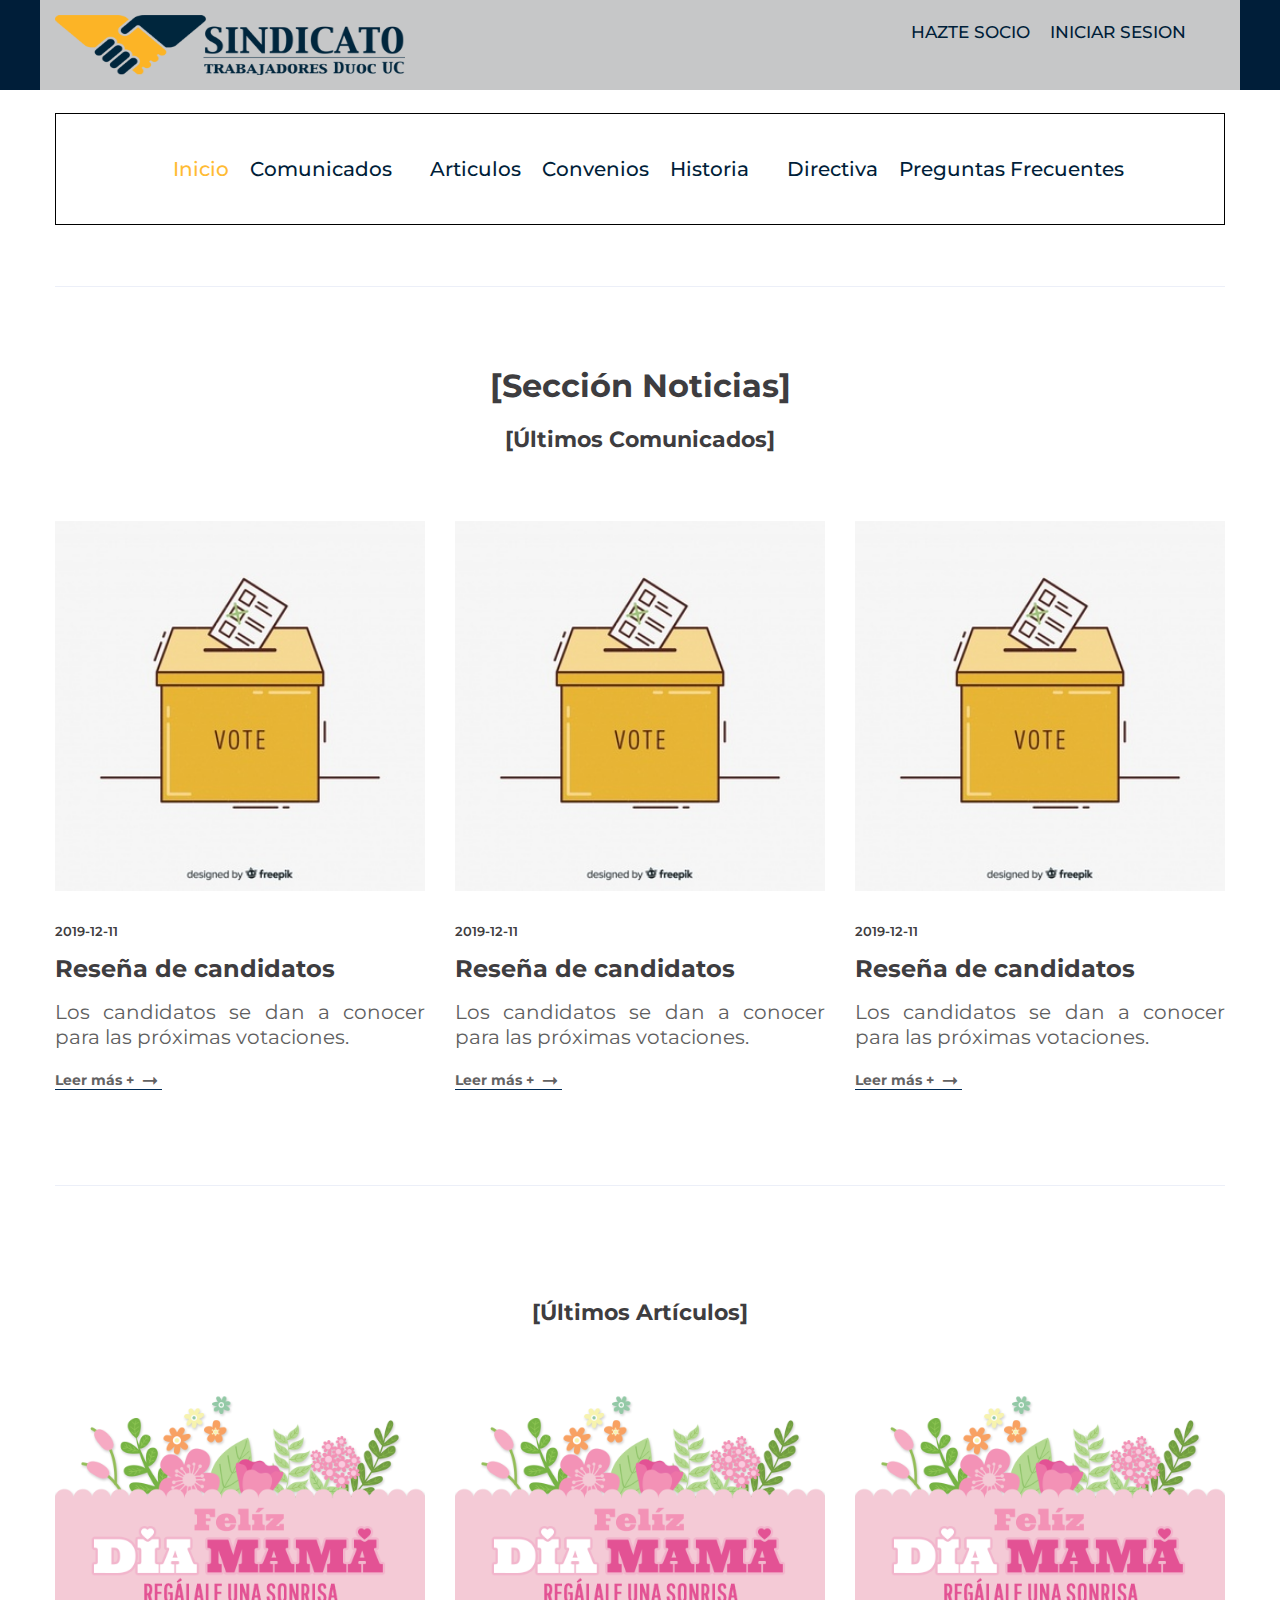
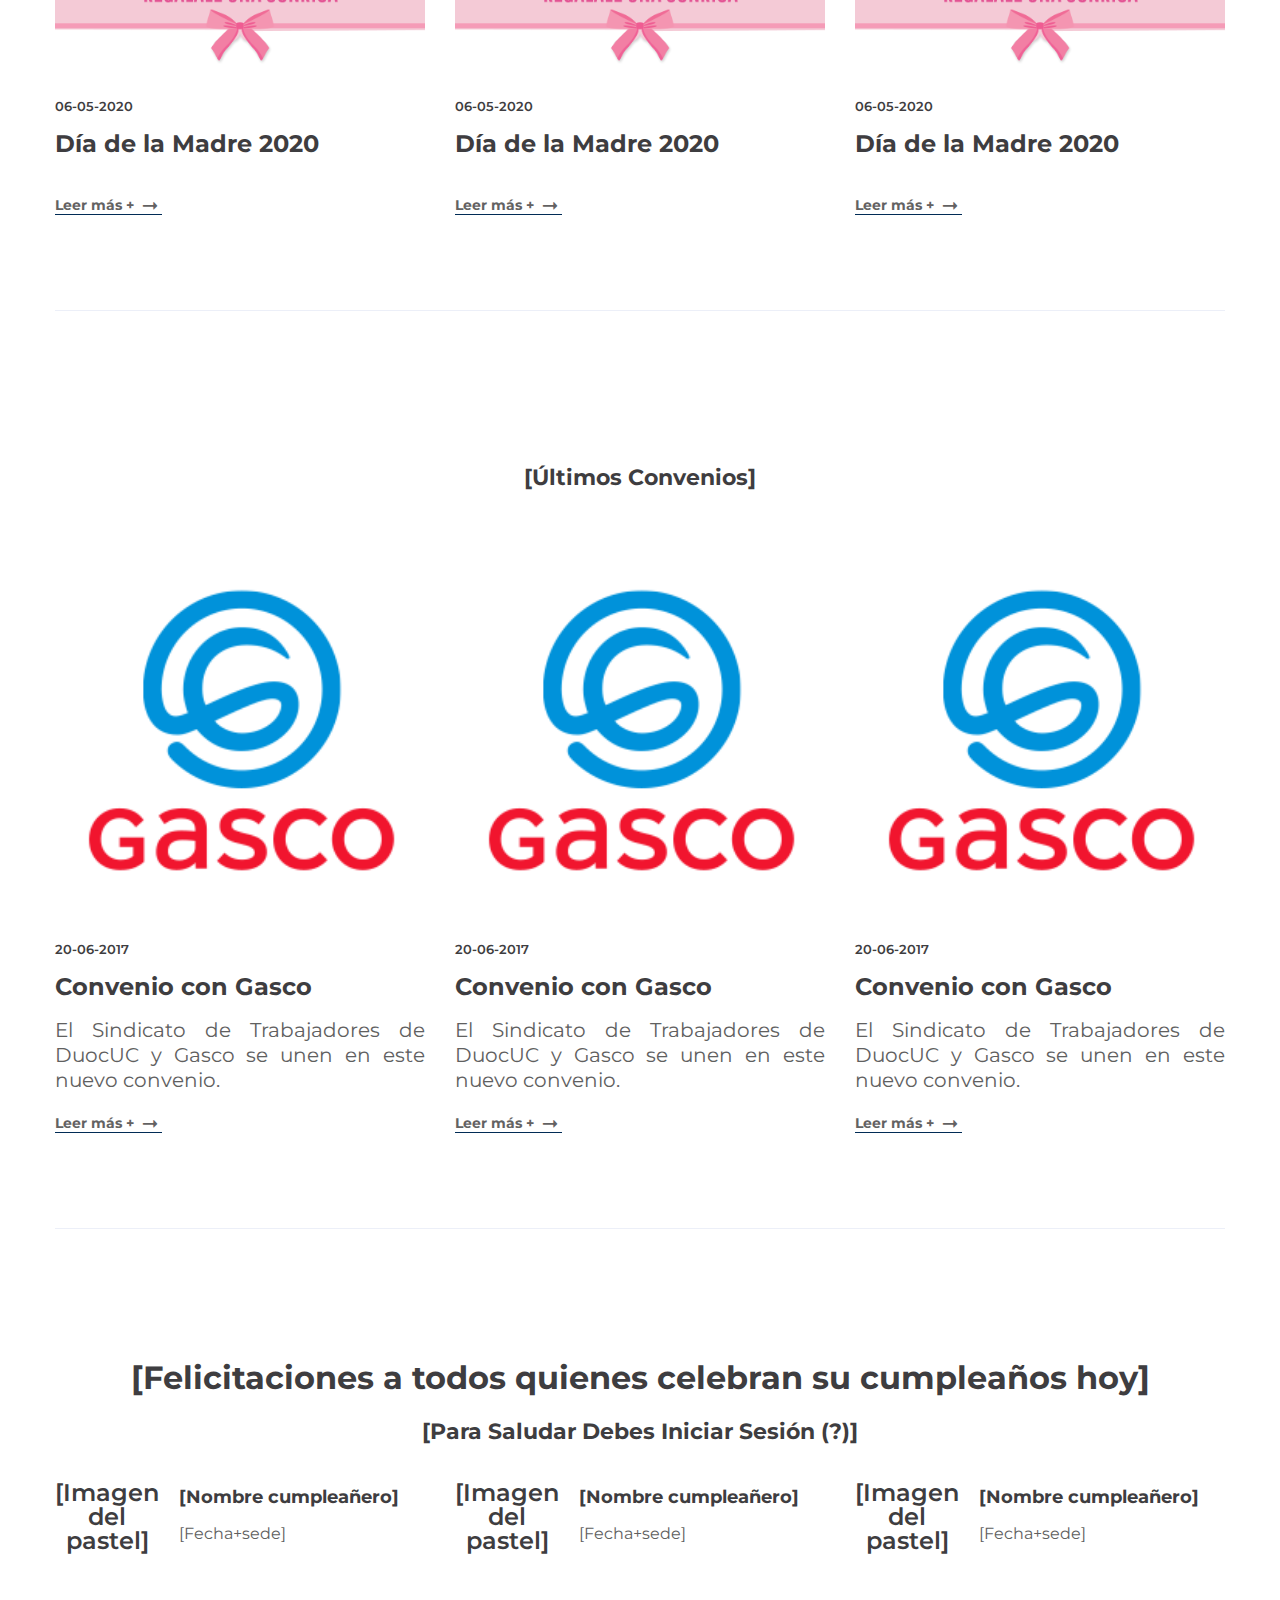
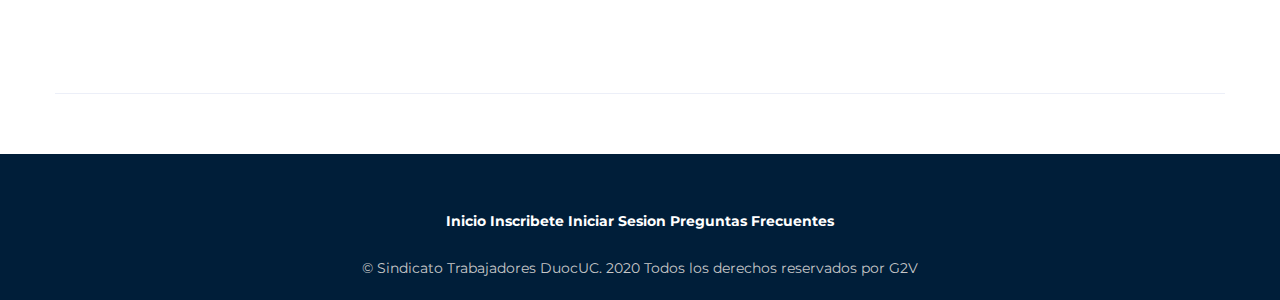
==== commit 6741121d: "commit-vscode-nico" ====
--- a/index.html
+++ b/index.html
@@ -101,7 +101,6 @@
                 <div class="header-bottom-area header-sticky">
                     <div class="container">
                         <div class="row align-items-center">
-
                             <!--Header Menu Start-->
                             <div class="col-md-12 pt-2">
                                 <div class="header-menu-area text-center">
@@ -168,10 +167,12 @@
                     <div class="hero-img img-full mt-50" data-wow-duration="1.5s" style="visibility: visible; animation-duration: 1.5s; animation-name: fadeInUp;">
                         <!--<img src="img/slider/slider-img.png" alt="" style="display:block !important; margin: auto !important;">-->
                         <!--<img src="img/blog/blog1.jpg" style="display:block !important; margin: auto !important;">El tamaño de la imagen es de referencia!!-->
-                        <div class="w3-content w3-section" style="max-width:500px;">
-                            <img class="mySlides" src="img/blog/blog1.jpg" alt="" style="display:block !important; margin: auto !important;">
-                            <img class="mySlides" src="img/blog/blog1.jpg" alt="" style="display:block !important; margin: auto !important;">
-                            <img class="mySlides" src="img/blog/blog1.jpg" alt="" style="display:block !important; margin: auto !important;">
+                        <div class="w3-content w3-section">
+                            <!--
+                            <img class="mySlides" src="img/img-menu/c1.jpg" alt="" style="display:block !important; margin: auto !important; width: 50%; height: 25%;">
+                            <img class="mySlides" src="img/img-menu/c2.png" alt="" style="display:block !important; margin: auto !important; width: 50%; height: 25%;">
+                            <img class="mySlides" src="img/img-menu/c3.png" alt="" style="display:block !important; margin: auto !important; width: 50%; height: 25%;">
+                            -->
                             <!--<img class="mySlides" src="img/images/c2.jpg" alt="" style="display:block !important; margin: auto !important;">-->
                             <!--<img class="mySlides" src="img/images/c3.png" alt="" style="display:block !important; margin: auto !important;">-->
                         </div>
@@ -187,7 +188,7 @@
         <!--Service area end -->
 
         <!--Latest Blog Area Start-->
-        <div class="latest-blog-area bg-img pt-25 pb-5">
+        <div class="latest-blog-area bg-img pb-5">
             <div class="container">
                 <div class="row">
                     <div class="col-md-12">
@@ -203,81 +204,63 @@
                 </div>
                 <div class="row">
                     <!--Single Blog Start-->
-                    <div class="col-md-6 col-lg-3">
-                        <div class="single-blog mb-30">
-                            <div class="blog-img">
-                                <a href="noticia-template.html"><img src="img/blog/blog1.jpg" alt=""></a>
-                            </div>
-                            <div class="blog-content">
-                                <ul class="blog-meta">
-                                    <li>[Fecha del comunicado]</li>
-                                    <!--<li><a href="#"></a></li>-->
-                                    <!--<li><a href="#">12 comments</a></li>-->
-                                </ul>
-                                <h3><a href="noticia-template.html">[Titular comunicado 1]</a></h3>
-                                <p>[Texto resumen noticia]</p>
-                                <a href="noticia-template.html"><span>Leer más +</span> <i class="icofont icofont-long-arrow-right"></i></a>
+                    <div class="col-md-6 col-lg-4">
+                        <div class="single-blog mb-30">
+                            <div class="blog-img">
+                                <a href="comunicados-template.html"><img src="img/images/vote.jpg" alt=""></a>
+                            </div>
+                            <div class="blog-content">
+                                <ul class="blog-meta">
+                                    <li>2019-12-11</li>
+                                    <!--<li><a href="#"></a></li>-->
+                                    <!--<li><a href="#">12 comments</a></li>-->
+                                </ul>
+                                
+                                <h3><a href="comunicados-template.html">Reseña de candidatos</a></h3>
+                                <p>Los candidatos se dan a conocer para las próximas votaciones.</p>
+                                <a href="comunicados-template.html"><span>Leer más +</span> <i class="icofont icofont-long-arrow-right"></i></a>
                             </div>
                         </div>
                     </div>
                     <!--Single Blog End-->
                     <!--Single Blog Start-->
-                    <div class="col-md-6 col-lg-3">
-                        <div class="single-blog mb-30">
-                            <div class="blog-img">
-                                <a href="noticia-template.html"><img src="img/blog/blog1.jpg" alt=""></a>
-                            </div>
-                            <div class="blog-content">
-                                <ul class="blog-meta">
-                                    <li>[Fecha del comunicado]</li>
-                                    <!--<li><a href="#"></a></li>-->
-                                    <!--<li><a href="#">12 comments</a></li>-->
-                                </ul>
-                                <h3><a href="noticia-template.html">[Titular comunicado 2]</a></h3>
-                                <p>[Texto resumen noticia]</p>
-                                <a href="noticia-template.html"><span>Leer más +</span> <i class="icofont icofont-long-arrow-right"></i></a>
+                    <div class="col-md-6 col-lg-4">
+                        <div class="single-blog mb-30">
+                            <div class="blog-img">
+                                <a href="comunicados-template.html"><img src="img/images/vote.jpg" alt=""></a>
+                            </div>
+                            <div class="blog-content">
+                                <ul class="blog-meta">
+                                    <li>2019-12-11</li>
+                                    <!--<li><a href="#"></a></li>-->
+                                    <!--<li><a href="#">12 comments</a></li>-->
+                                </ul>
+                                <h3><a href="comunicados-template.html">Reseña de candidatos</a></h3>
+                                <p>Los candidatos se dan a conocer para las próximas votaciones.</p>
+                                <a href="comunicados-template.html"><span>Leer más +</span> <i class="icofont icofont-long-arrow-right"></i></a>
                             </div>
                         </div>
                     </div>
                     <!--Single Blog End-->
                     <!--Single Blog Start-->
-                    <div class="col-md-6 col-lg-3">
-                        <div class="single-blog mb-30">
-                            <div class="blog-img">
-                                <a href="noticia-template.html"><img src="img/blog/blog1.jpg" alt=""></a>
-                            </div>
-                            <div class="blog-content">
-                                <ul class="blog-meta">
-                                    <li>[Fecha del comunicado]</li>
-                                    <!--<li><a href="#"></a></li>-->
-                                    <!--<li><a href="#">12 comments</a></li>-->
-                                </ul>
-                                <h3><a href="noticia-template.html">[Titular comunicado 3]</a></h3>
-                                <p>[Texto resumen noticia]</p>
-                                <a href="noticia-template.html"><span>Leer más +</span> <i class="icofont icofont-long-arrow-right"></i></a>
-                            </div>
-                        </div>
-                    </div>
-                    <!--Single Blog End-->
-                    <!--Single Blog Start-->
-                    <div class="col-md-6 col-lg-3">
-                        <div class="single-blog mb-30">
-                            <div class="blog-img">
-                                <a href="noticia-template.html"><img src="img/blog/blog1.jpg" alt=""></a>
-                            </div>
-                            <div class="blog-content">
-                                <ul class="blog-meta">
-                                    <li>[Fecha del comunicado]</li>
-                                    <!--<li><a href="#"></a></li>-->
-                                    <!--<li><a href="#">12 comments</a></li>-->
-                                </ul>
-                                <h3><a href="noticia-template.html">[Titular comunicado 4]</a></h3>
-                                <p>[Texto resumen noticia]</p>
-                                <a href="noticia-template.html"><span>Leer más +</span> <i class="icofont icofont-long-arrow-right"></i></a>
-                            </div>
-                        </div>
-                    </div>
-                    <!--Single Blog End-->
+                    <div class="col-md-6 col-lg-4">
+                        <div class="single-blog mb-30">
+                            <div class="blog-img">
+                                <a href="comunicados-template.html"><img src="img/images/vote.jpg" alt=""></a>
+                            </div>
+                            <div class="blog-content">
+                                <ul class="blog-meta">
+                                    <li>2019-12-11</li>
+                                    <!--<li><a href="#"></a></li>-->
+                                    <!--<li><a href="#">12 comments</a></li>-->
+                                </ul>
+                                <h3><a href="comunicados-template.html">Reseña de candidatos</a></h3>
+                                <p>Los candidatos se dan a conocer para las próximas votaciones.</p>
+                                <a href="comunicados-template.html"><span>Leer más +</span> <i class="icofont icofont-long-arrow-right"></i></a>
+                            </div>
+                        </div>
+                    </div>
+                    <!--Single Blog End-->                    
                 </div>
                 <hr>
             </div>
@@ -291,7 +274,7 @@
                     <div class="col-md-12">
                         <!--Section Title Start-->
                         <div class="section-title text-center mb-70">
-                            <img src="img/icon/icon1.png" alt="">
+                            <img src="" alt="">
                             <h4>[Últimos Artículos]</h4>
                             <!--<p>Lawyer boluptatum deleniti atque corrupti quos dolores et quas molestias cepturi sint  eca itate non provident, similique sunt in culpa modi tempora incidunt ut labore et dolor am aerat</p>-->
                         </div>
@@ -300,81 +283,62 @@
                 </div>
                 <div class="row">
                     <!--Single Blog Start-->
-                    <div class="col-md-6 col-lg-3">
-                        <div class="single-blog mb-30">
-                            <div class="blog-img">
-                                <a href="noticia-template.html"><img src="img/blog/blog1.jpg" alt=""></a>
-                            </div>
-                            <div class="blog-content">
-                                <ul class="blog-meta">
-                                    <li>[Fecha del comunicado]</li>
-                                    <!--<li><a href="#"></a></li>-->
-                                    <!--<li><a href="#">12 comments</a></li>-->
-                                </ul>
-                                <h3><a href="noticia-template.html">[Titular comunicado 1]</a></h3>
-                                <p>[Texto resumen noticia]</p>
-                                <a href="noticia-template.html"><span>Leer más +</span> <i class="icofont icofont-long-arrow-right"></i></a>
+                    <div class="col-md-6 col-lg-4">
+                        <div class="single-blog mb-30">
+                            <div class="blog-img">
+                                <a href="articulos-template.html"><img src="img/images/dia_mama.png" alt=""></a>
+                            </div>
+                            <div class="blog-content">
+                                <ul class="blog-meta">
+                                    <li>06-05-2020</li>
+                                    <!--<li><a href="#"></a></li>-->
+                                    <!--<li><a href="#">12 comments</a></li>-->
+                                </ul>
+                                <h3><a href="articulos-template.html">Día de la Madre 2020</a></h3>
+                                <p></p>
+                                <a href="articulos-template.html"><span>Leer más +</span> <i class="icofont icofont-long-arrow-right"></i></a>
                             </div>
                         </div>
                     </div>
                     <!--Single Blog End-->
                     <!--Single Blog Start-->
-                    <div class="col-md-6 col-lg-3">
-                        <div class="single-blog mb-30">
-                            <div class="blog-img">
-                                <a href="noticia-template.html"><img src="img/blog/blog1.jpg" alt=""></a>
-                            </div>
-                            <div class="blog-content">
-                                <ul class="blog-meta">
-                                    <li>[Fecha del comunicado]</li>
-                                    <!--<li><a href="#"></a></li>-->
-                                    <!--<li><a href="#">12 comments</a></li>-->
-                                </ul>
-                                <h3><a href="noticia-template.html">[Titular comunicado 2]</a></h3>
-                                <p>[Texto resumen noticia]</p>
-                                <a href="noticia-template.html"><span>Leer más +</span> <i class="icofont icofont-long-arrow-right"></i></a>
+                    <div class="col-md-6 col-lg-4">
+                        <div class="single-blog mb-30">
+                            <div class="blog-img">
+                                <a href="articulos-template.html"><img src="img/images/dia_mama.png" alt=""></a>
+                            </div>
+                            <div class="blog-content">
+                                <ul class="blog-meta">
+                                    <li>06-05-2020</li>
+                                    <!--<li><a href="#"></a></li>-->
+                                    <!--<li><a href="#">12 comments</a></li>-->
+                                </ul>
+                                <h3><a href="articulos-template.html">Día de la Madre 2020</a></h3>
+                                <p></p>
+                                <a href="articulos-template.html"><span>Leer más +</span> <i class="icofont icofont-long-arrow-right"></i></a>
                             </div>
                         </div>
                     </div>
                     <!--Single Blog End-->
                     <!--Single Blog Start-->
-                    <div class="col-md-6 col-lg-3">
-                        <div class="single-blog mb-30">
-                            <div class="blog-img">
-                                <a href="noticia-template.html"><img src="img/blog/blog1.jpg" alt=""></a>
-                            </div>
-                            <div class="blog-content">
-                                <ul class="blog-meta">
-                                    <li>[Fecha del comunicado]</li>
-                                    <!--<li><a href="#"></a></li>-->
-                                    <!--<li><a href="#">12 comments</a></li>-->
-                                </ul>
-                                <h3><a href="noticia-template.html">[Titular comunicado 3]</a></h3>
-                                <p>[Texto resumen noticia]</p>
-                                <a href="noticia-template.html"><span>Leer más +</span> <i class="icofont icofont-long-arrow-right"></i></a>
-                            </div>
-                        </div>
-                    </div>
-                    <!--Single Blog End-->
-                    <!--Single Blog Start-->
-                    <div class="col-md-6 col-lg-3">
-                        <div class="single-blog mb-30">
-                            <div class="blog-img">
-                                <a href="noticia-template.html"><img src="img/blog/blog1.jpg" alt=""></a>
-                            </div>
-                            <div class="blog-content">
-                                <ul class="blog-meta">
-                                    <li>[Fecha del comunicado]</li>
-                                    <!--<li><a href="#"></a></li>-->
-                                    <!--<li><a href="#">12 comments</a></li>-->
-                                </ul>
-                                <h3><a href="noticia-template.html">[Titular comunicado 4]</a></h3>
-                                <p>[Texto resumen noticia]</p>
-                                <a href="noticia-template.html"><span>Leer más +</span> <i class="icofont icofont-long-arrow-right"></i></a>
-                            </div>
-                        </div>
-                    </div>
-                    <!--Single Blog End-->
+                    <div class="col-md-6 col-lg-4">
+                        <div class="single-blog mb-30">
+                            <div class="blog-img">
+                                <a href="articulos-template.html"><img src="img/images/dia_mama.png" alt=""></a>
+                            </div>
+                            <div class="blog-content">
+                                <ul class="blog-meta">
+                                    <li>06-05-2020</li>
+                                    <!--<li><a href="#"></a></li>-->
+                                    <!--<li><a href="#">12 comments</a></li>-->
+                                </ul>
+                                <h3><a href="articulos-template.html">Día de la Madre 2020</a></h3>
+                                <p></p>
+                                <a href="articulos-template.html"><span>Leer más +</span> <i class="icofont icofont-long-arrow-right"></i></a>
+                            </div>
+                        </div>
+                    </div>
+                    <!--Single Blog End-->                    
                 </div>
                 <hr>
             </div>
@@ -397,81 +361,62 @@
                 </div>
                 <div class="row">
                     <!--Single Blog Start-->
-                    <div class="col-md-6 col-lg-3">
-                        <div class="single-blog mb-30">
-                            <div class="blog-img">
-                                <a href="noticia-template.html"><img src="img/blog/blog1.jpg" alt=""></a>
-                            </div>
-                            <div class="blog-content">
-                                <ul class="blog-meta">
-                                    <li>[Fecha del comunicado]</li>
-                                    <!--<li><a href="#"></a></li>-->
-                                    <!--<li><a href="#">12 comments</a></li>-->
-                                </ul>
-                                <h3><a href="noticia-template.html">[Titular comunicado 1]</a></h3>
-                                <p>[Texto resumen noticia]</p>
-                                <a href="noticia-template.html"><span>Leer más +</span> <i class="icofont icofont-long-arrow-right"></i></a>
+                    <div class="col-md-6 col-lg-4">
+                        <div class="single-blog mb-30">
+                            <div class="blog-img">
+                                <a href="convenios-template.html"><img src="img/images/GASCO_LOGO.png" alt=""></a>
+                            </div>
+                            <div class="blog-content">
+                                <ul class="blog-meta">
+                                    <li>20-06-2017</li>
+                                    <!--<li><a href="#"></a></li>-->
+                                    <!--<li><a href="#">12 comments</a></li>-->
+                                </ul>
+                                <h3><a href="convenios-template.html">Convenio con Gasco</a></h3>
+                                <p>El Sindicato de Trabajadores de DuocUC y Gasco se unen en este nuevo convenio.</p>
+                                <a href="convenios-template.html"><span>Leer más +</span> <i class="icofont icofont-long-arrow-right"></i></a>
                             </div>
                         </div>
                     </div>
                     <!--Single Blog End-->
                     <!--Single Blog Start-->
-                    <div class="col-md-6 col-lg-3">
-                        <div class="single-blog mb-30">
-                            <div class="blog-img">
-                                <a href="noticia-template.html"><img src="img/blog/blog1.jpg" alt=""></a>
-                            </div>
-                            <div class="blog-content">
-                                <ul class="blog-meta">
-                                    <li>[Fecha del comunicado]</li>
-                                    <!--<li><a href="#"></a></li>-->
-                                    <!--<li><a href="#">12 comments</a></li>-->
-                                </ul>
-                                <h3><a href="noticia-template.html">[Titular comunicado 2]</a></h3>
-                                <p>[Texto resumen noticia]</p>
-                                <a href="noticia-template.html"><span>Leer más +</span> <i class="icofont icofont-long-arrow-right"></i></a>
+                    <div class="col-md-6 col-lg-4">
+                        <div class="single-blog mb-30">
+                            <div class="blog-img">
+                                <a href="convenios-template.html"><img src="img/images/GASCO_LOGO.png" alt=""></a>
+                            </div>
+                            <div class="blog-content">
+                                <ul class="blog-meta">
+                                    <li>20-06-2017</li>
+                                    <!--<li><a href="#"></a></li>-->
+                                    <!--<li><a href="#">12 comments</a></li>-->
+                                </ul>
+                                <h3><a href="convenios-template.html">Convenio con Gasco</a></h3>
+                                <p>El Sindicato de Trabajadores de DuocUC y Gasco se unen en este nuevo convenio.</p>
+                                <a href="convenios-template.html"><span>Leer más +</span> <i class="icofont icofont-long-arrow-right"></i></a>
                             </div>
                         </div>
                     </div>
                     <!--Single Blog End-->
                     <!--Single Blog Start-->
-                    <div class="col-md-6 col-lg-3">
-                        <div class="single-blog mb-30">
-                            <div class="blog-img">
-                                <a href="noticia-template.html"><img src="img/blog/blog1.jpg" alt=""></a>
-                            </div>
-                            <div class="blog-content">
-                                <ul class="blog-meta">
-                                    <li>[Fecha del comunicado]</li>
-                                    <!--<li><a href="#"></a></li>-->
-                                    <!--<li><a href="#">12 comments</a></li>-->
-                                </ul>
-                                <h3><a href="noticia-template.html">[Titular comunicado 3]</a></h3>
-                                <p>[Texto resumen noticia]</p>
-                                <a href="noticia-template.html"><span>Leer más +</span> <i class="icofont icofont-long-arrow-right"></i></a>
-                            </div>
-                        </div>
-                    </div>
-                    <!--Single Blog End-->
-                    <!--Single Blog Start-->
-                    <div class="col-md-6 col-lg-3">
-                        <div class="single-blog mb-30">
-                            <div class="blog-img">
-                                <a href="noticia-template.html"><img src="img/blog/blog1.jpg" alt=""></a>
-                            </div>
-                            <div class="blog-content">
-                                <ul class="blog-meta">
-                                    <li>[Fecha del comunicado]</li>
-                                    <!--<li><a href="#"></a></li>-->
-                                    <!--<li><a href="#">12 comments</a></li>-->
-                                </ul>
-                                <h3><a href="noticia-template.html">[Titular comunicado 4]</a></h3>
-                                <p>[Texto resumen noticia]</p>
-                                <a href="noticia-template.html"><span>Leer más +</span> <i class="icofont icofont-long-arrow-right"></i></a>
-                            </div>
-                        </div>
-                    </div>
-                    <!--Single Blog End-->
+                    <div class="col-md-6 col-lg-4">
+                        <div class="single-blog mb-30">
+                            <div class="blog-img">
+                                <a href="convenios-template.html"><img src="img/images/GASCO_LOGO.png" alt=""></a>
+                            </div>
+                            <div class="blog-content">
+                                <ul class="blog-meta">
+                                    <li>20-06-2017</li>
+                                    <!--<li><a href="#"></a></li>-->
+                                    <!--<li><a href="#">12 comments</a></li>-->
+                                </ul>
+                                <h3><a href="convenios-template.html">Convenio con Gasco</a></h3>
+                                <p>El Sindicato de Trabajadores de DuocUC y Gasco se unen en este nuevo convenio.</p>
+                                <a href="convenios-template.html"><span>Leer más +</span> <i class="icofont icofont-long-arrow-right"></i></a>
+                            </div>
+                        </div>
+                    </div>
+                    <!--Single Blog End-->            
                 </div>
                 <hr>
             </div>
--- a/style.css
+++ b/style.css
@@ -75,7 +75,7 @@
         
         .img-full img {
             width: 100%;
-            position: relative;
+            position: relative;            
         }
         
         a,
@@ -1490,7 +1490,7 @@
         
         .header-sticky.is-sticky {
             background: rgba(255, 255, 255, .85);
-            position: fixed;
+            position: fixed;            
             top: 0;
             left: 0;
             width: 100%;
@@ -1960,9 +1960,9 @@
             background-size: cover;
             background-position: center center;
             background-repeat: no-repeat;
-            overflow: hidden;
-        }
-        
+            overflow: hidden;                        
+        }
+
         .hero-content>.title>h1 {
             font-size: 55px;
             color: #ffbb33;
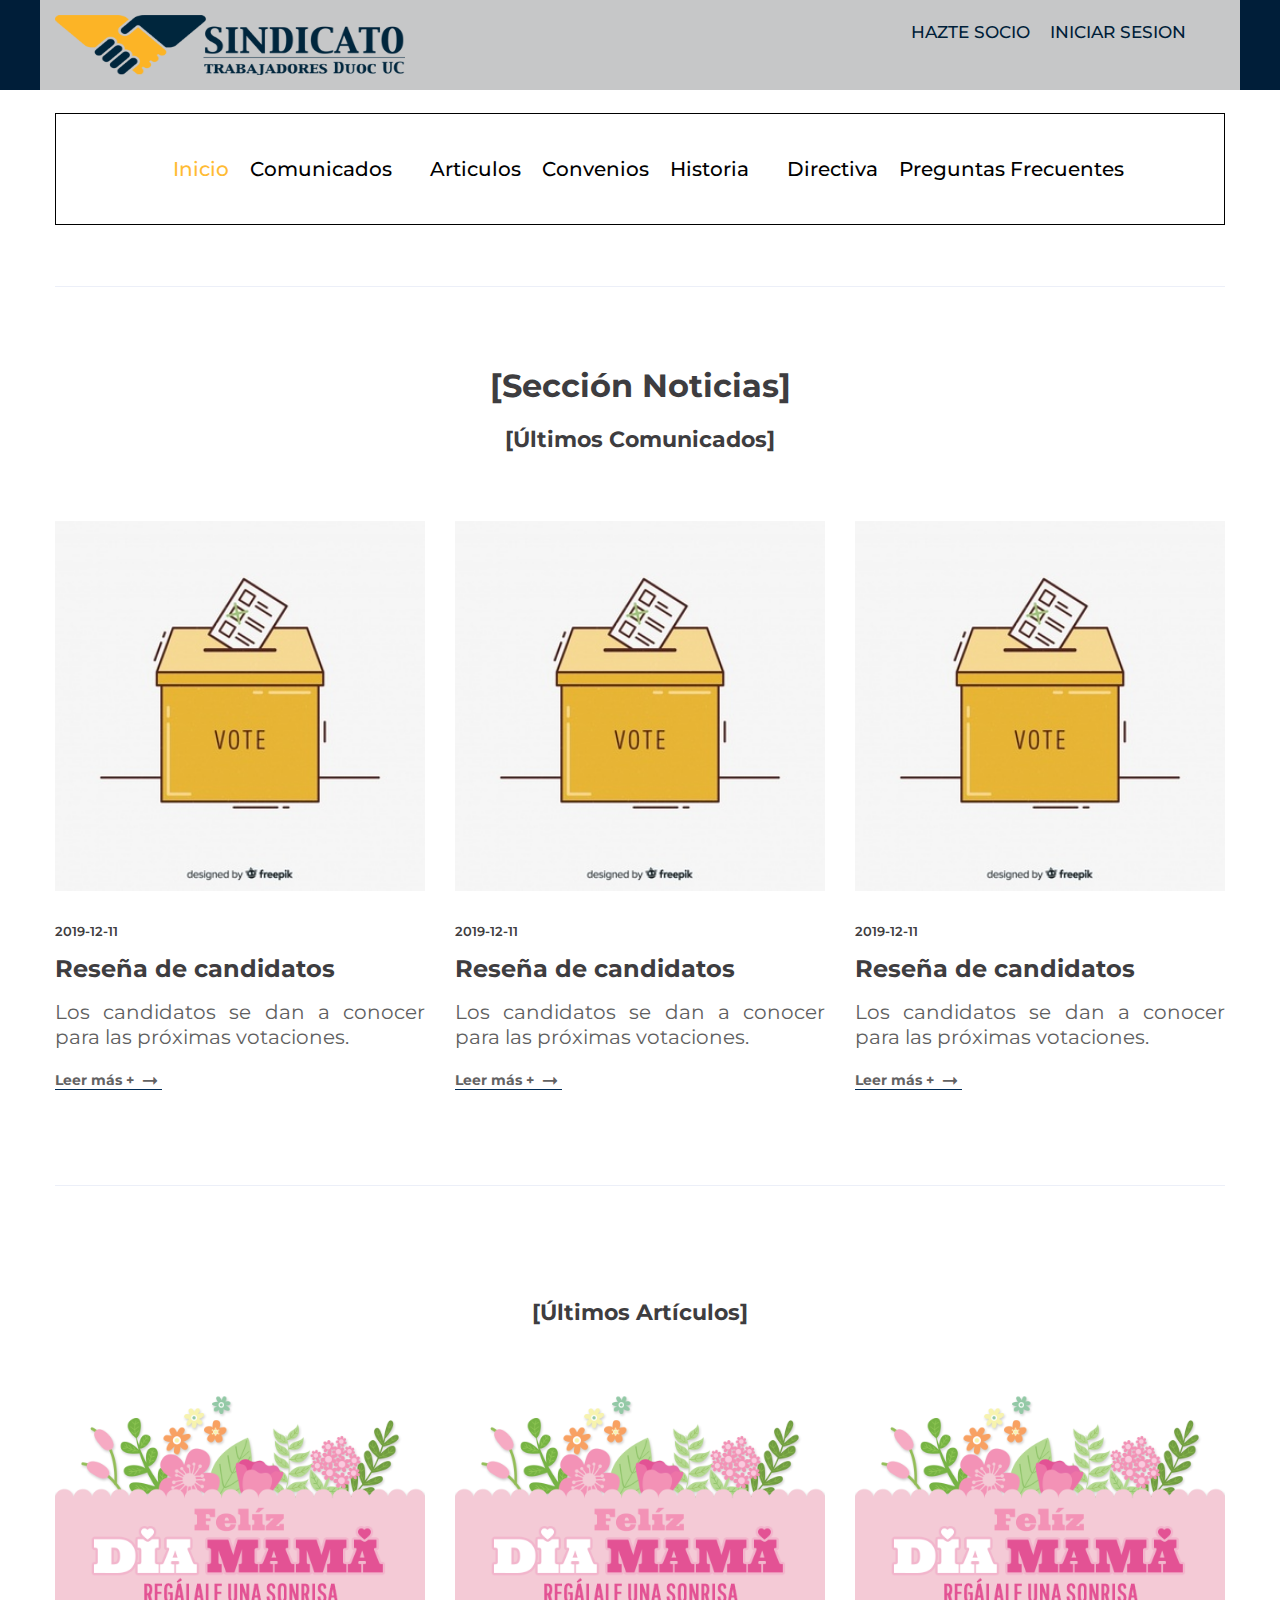
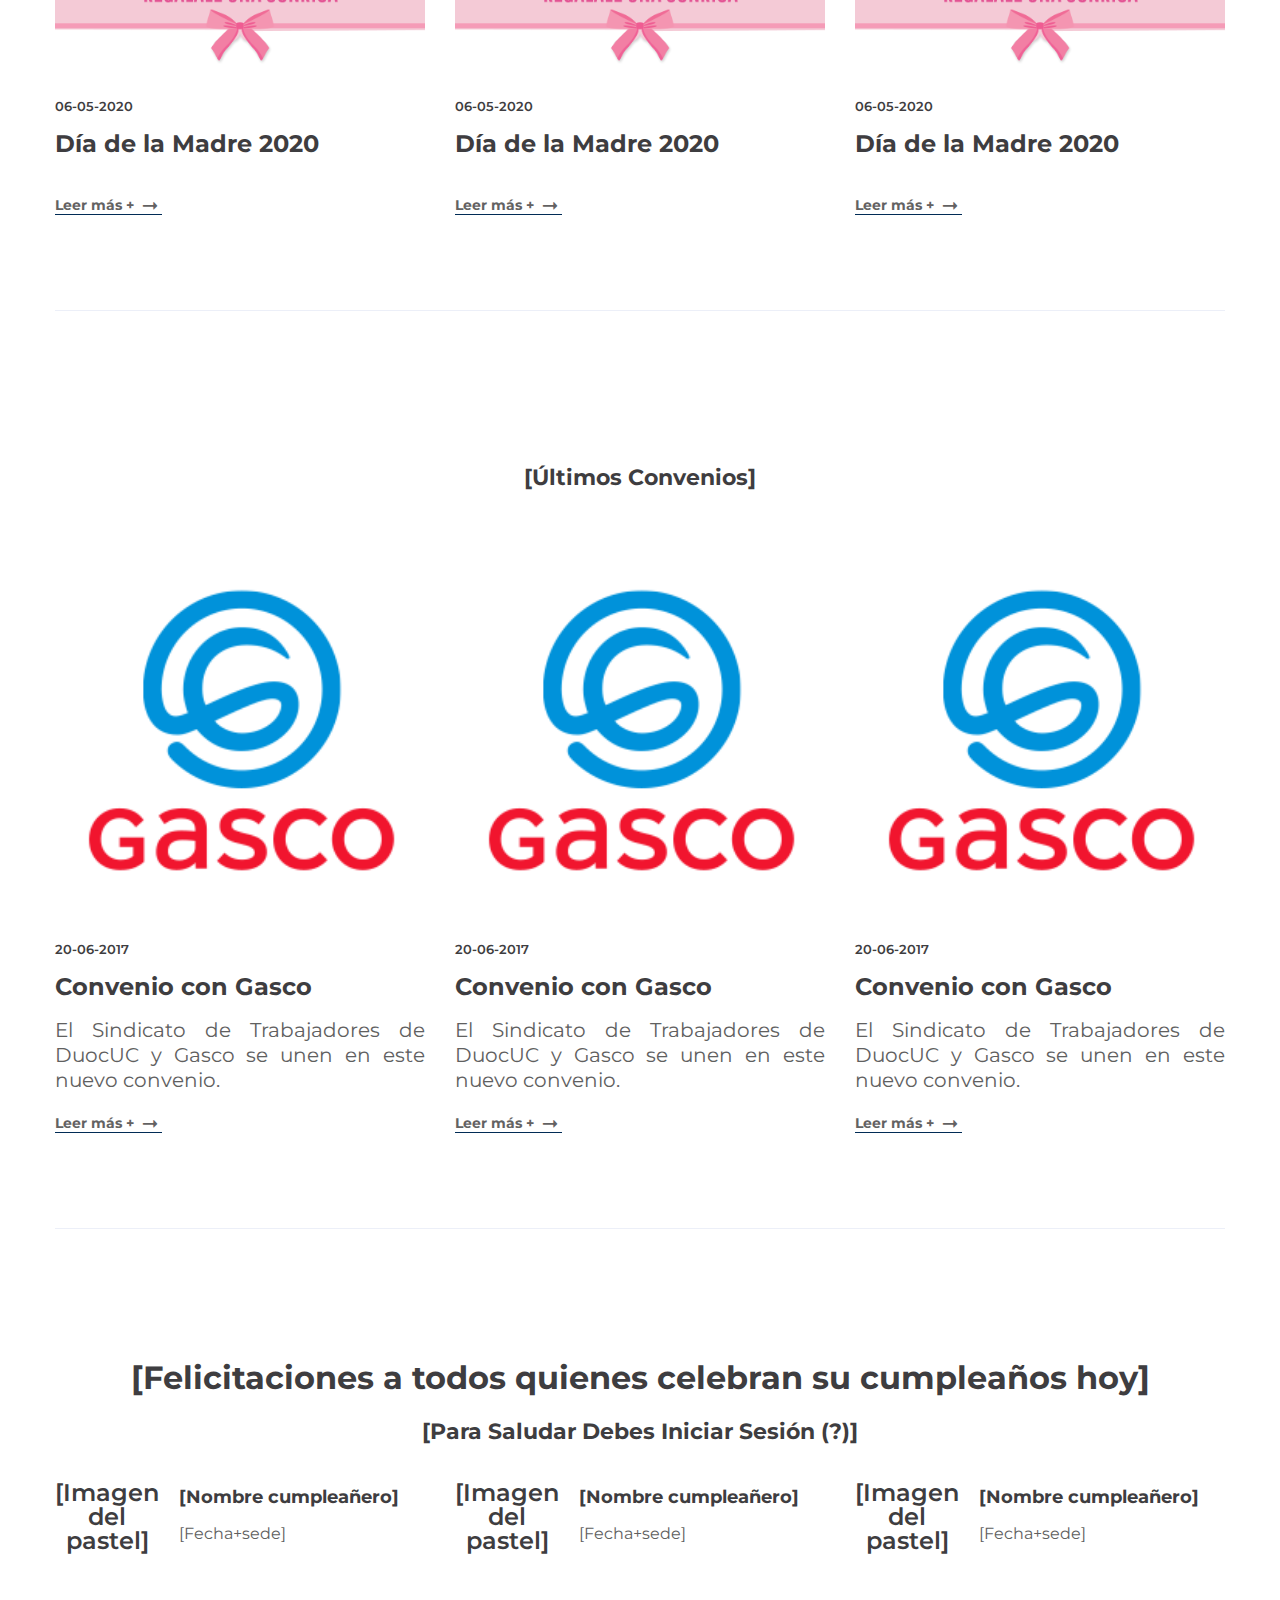
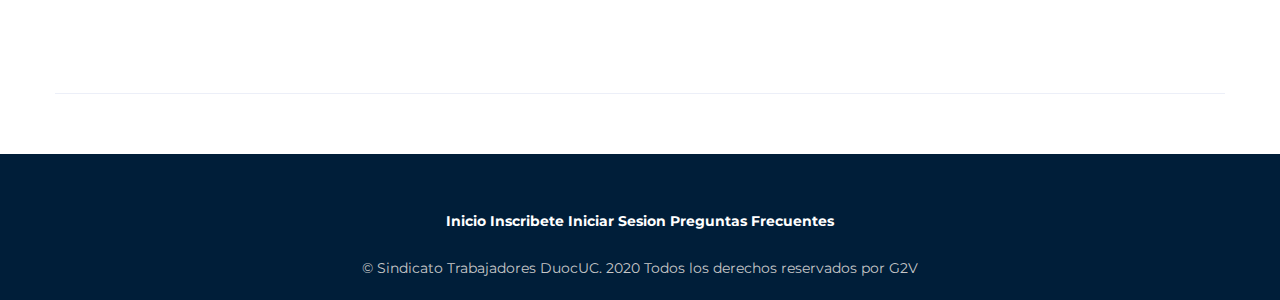
==== commit c6a7896a: "commit-vscode-nico" ====
--- a/index.html
+++ b/index.html
@@ -116,7 +116,7 @@
 		                                        </ul>
 											</li>
 											-->
-                                            <li><a href="#">Comunicados</a>
+                                            <li><a href="">Comunicados</a>
                                                 <!--Dropdown Menu Start-->
                                                 <ul>
                                                     <li><a href="comunicados-generales.html">Comunicados Generales</a></li>
--- a/style.css
+++ b/style.css
@@ -1591,7 +1591,7 @@
             font-size: 20px;
             font-weight: 500;
             padding: 40px 17px;
-            color: #001e39;
+            color: black;
             line-height: 30px;
         }
         
